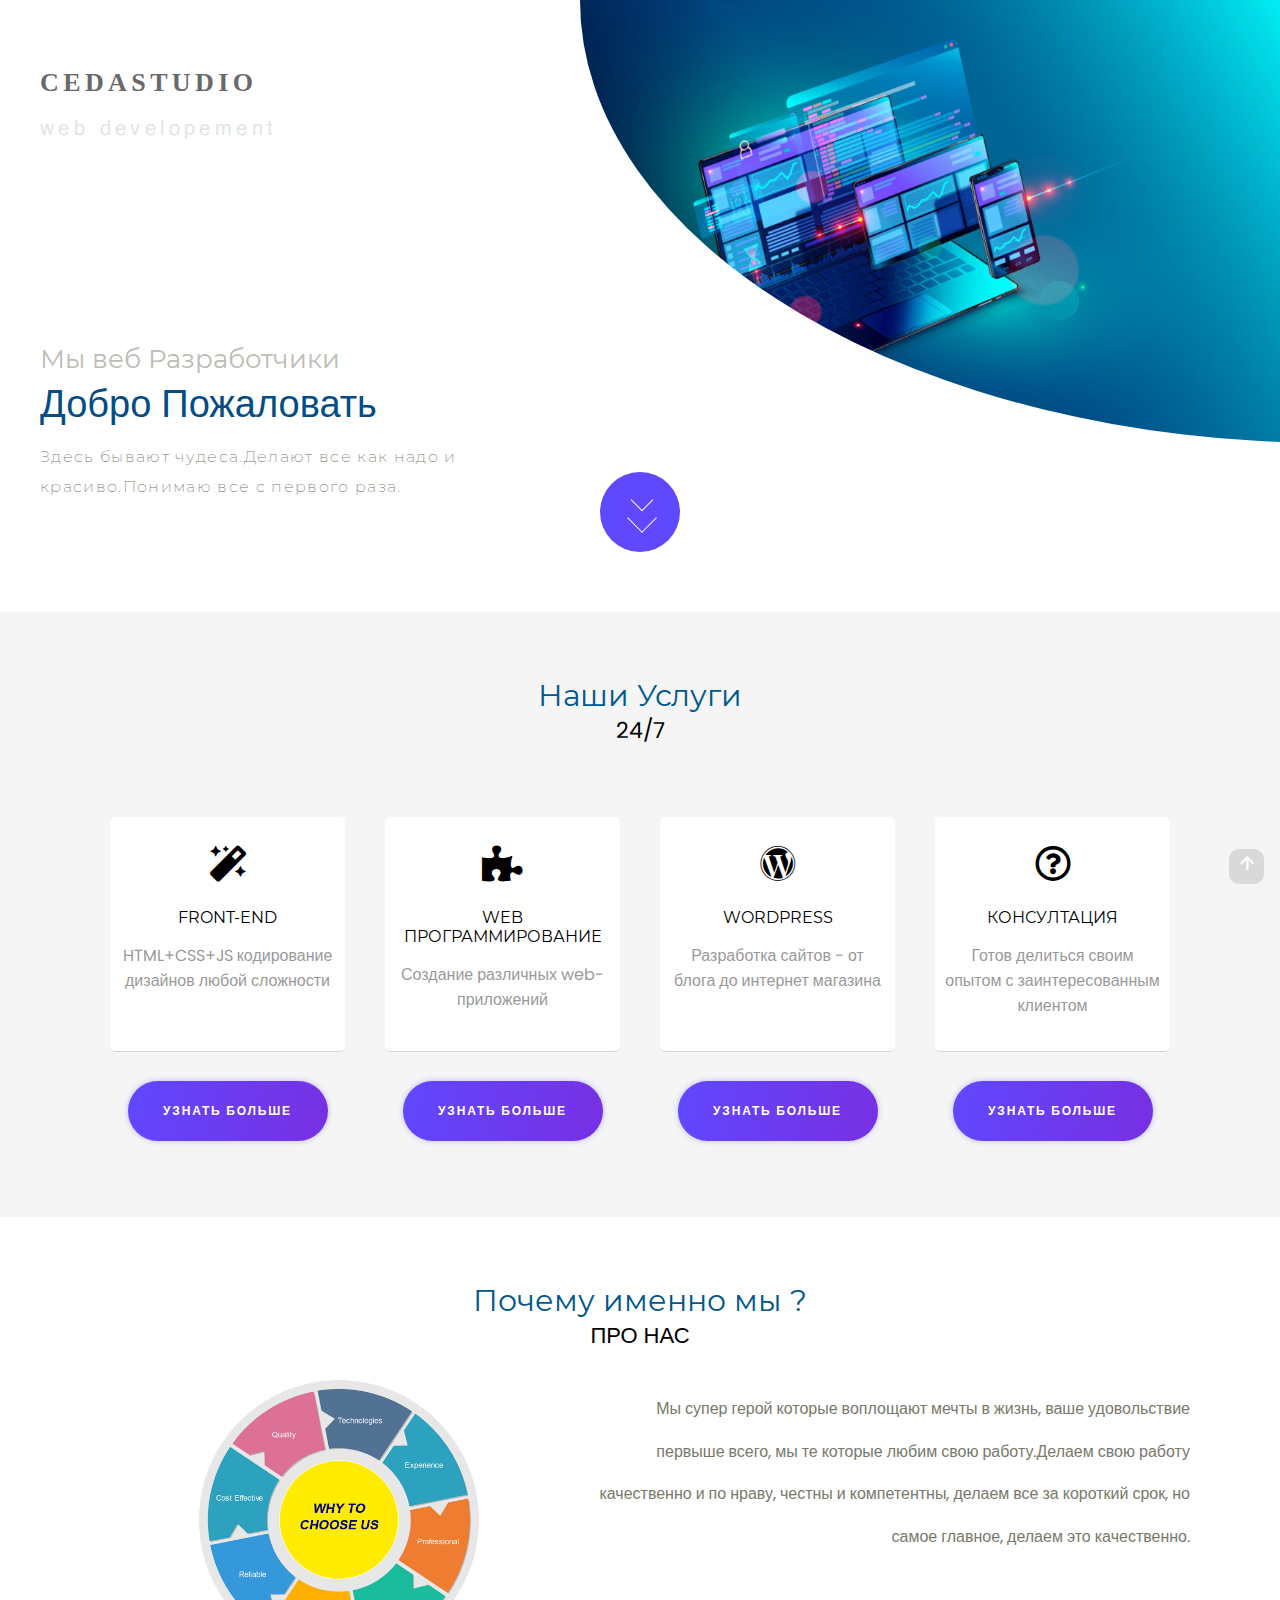
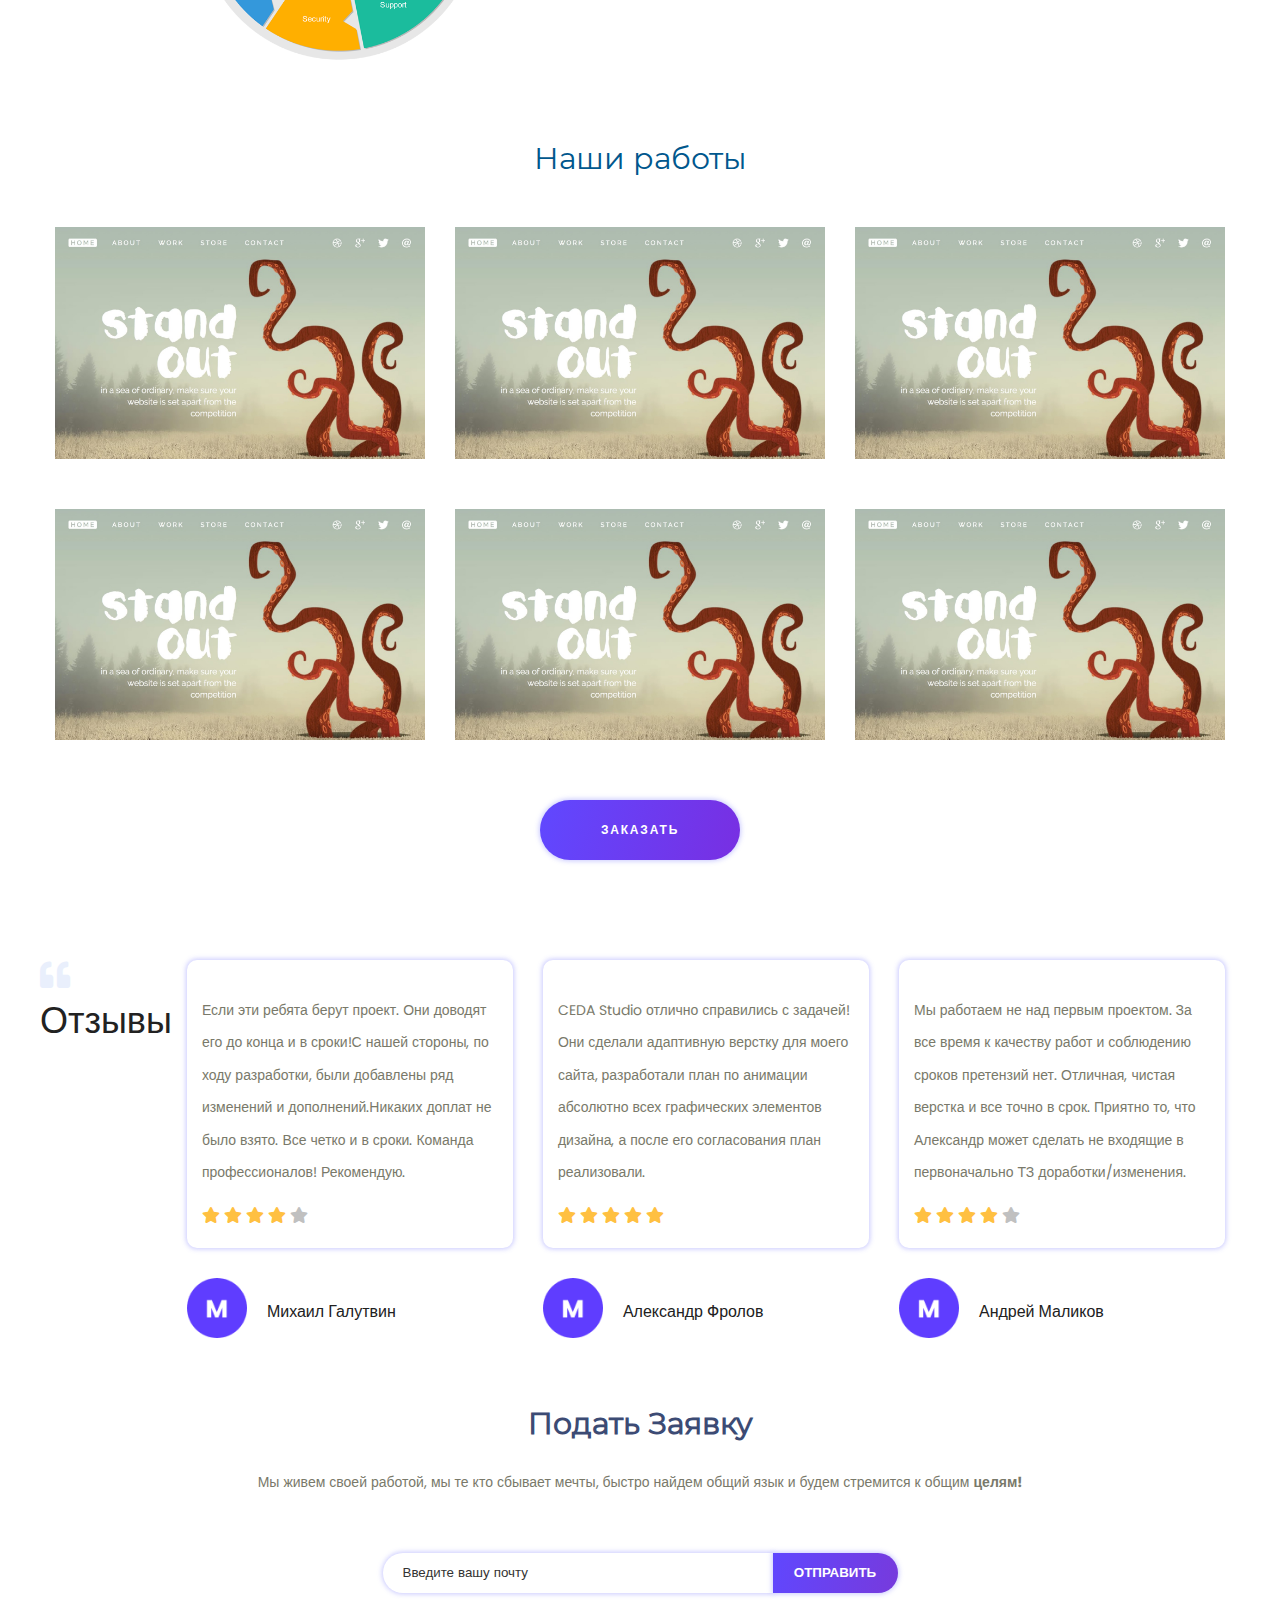
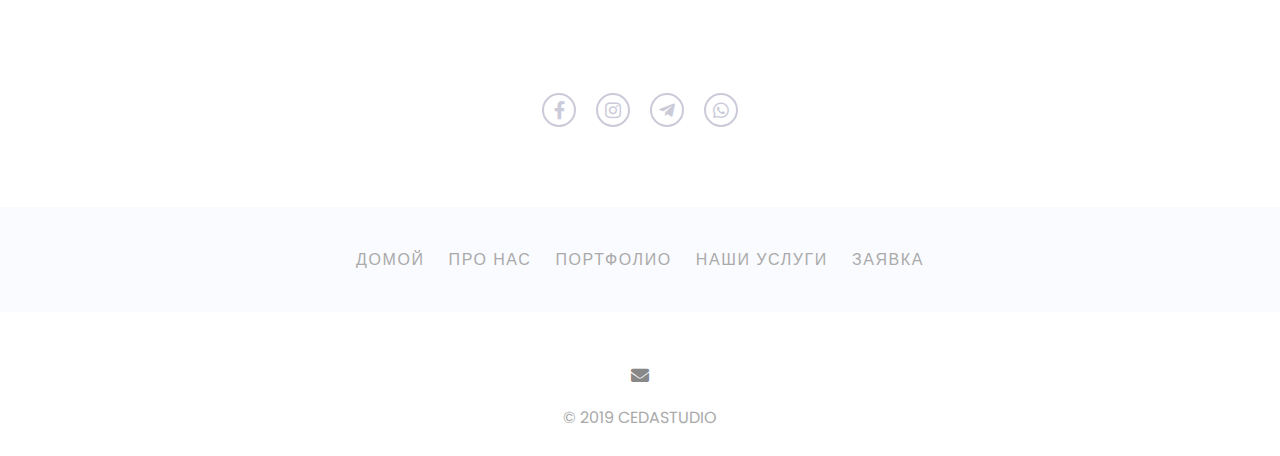
==== index.html @ e6d49671 "finally" ====
<!DOCTYPE html>
<html lang="ru" id="all">
<head>
	<!-- Global site tag (gtag.js) - Google Analytics -->
<script async src="https://www.googletagmanager.com/gtag/js?id=UA-152596592-1"></script>
<script>
  window.dataLayer = window.dataLayer || [];
  function gtag(){dataLayer.push(arguments);}
  gtag('js', new Date());

  gtag('config', 'UA-152596592-1');
</script>

	<meta charset="UTF-8">
	<meta name="viewport" content="width=device-width, initial-scale=1.0, maximum-scale=1.0, user-scalable=0">
	<title>Document</title>
	<link rel="stylesheet" href="assets/css/style.css">
	<link rel="stylesheet" href="assets/css/fonts.css">
	<link rel="stylesheet" href="assets/css/fontawesome.css">
	<link rel="stylesheet" href="assets/css/all.css">
	<link rel="stylesheet" href="assets/css/media-queries.css">
</head>
<body > <!-- Body -->
	<div class="page">
		<header class="header" id="home"> <!-- Header -->
			<div class="container">
				<div class="header__inner"> <!-- Header inner -->
					<div class="header__column">
						<div class="logo">
							<h1 class="logo_title"><a href="cedastudio.com" class="logo_title">cedastudio</a></h1>
							<span class="logo_subtitle"><a href="cedastudio.com" class="logo_subtitle">web developement</a></span>
						</div>
						<div class="header__news">
							<div class="news__content">
								<p class="news_suptitle">Мы веб Разработчики</p>
								<p class="news_title">Добро Пожаловать</p>
								<p class="news_text">
								  Здесь бывают чудеса.Делают все как надо и красиво.Понимаю все с первого раза.
								</p>
							</div>
								<!-- <div class="news__control">
									<a href="#" class="control_direction">
										<span class="arrow arrow--left"><i class="fas fa-long-arrow-alt-left"></i></span>
										<span class="left direction_active">Пред.</span>
									</a>
									<ul class="control__dots">
										<li class="li_dot">
											<a href="#" class="li_dot"><span class="control_dot active"></span></a>
										</li>
										<li class="li_dot">
											<a href="#" class="li_dot"><span class="control_dot"></span></a>
										</li>	
										<li class="li_dot">
											<a href="#" class="li_dot"><span class="control_dot"></span></a>
										</li>			
									</ul>
									<a href="#" class="control_direction">
										<span class="right">След.</span>
										<span class="arrow arrow--right arrow--active"><i class="fas fa-long-arrow-alt-right"></i></span>
									</a>
								</div> -->
							
						</div>
						</div>
						<div class="header__column">
							<div class="header_image"><img src="assets/images/header.jpg" alt="#" class="header_img">
						  </div>
				  	</div>
					<div class="down_to">
						<a href="#services" class="down_to-link" id="down_circle"><span class="circle">
							<span class="circle-arrow litle-arrow"></span>
							<span class="circle-arrow big-arrow"></span></span>
						</a>
					</div>	
			  </div> <!-- /Header inner -->
			</div>
		</header> <!-- /Header -->
		<section class="request" id="services"> <!-- Request -->
			<div class="container--small">
					<h2 class="about-us__title">Наши Услуги</h2>
					<p class="about-us__subtitle">24/7</p>
						<div class="skills">
							<div class="skills__row">
								<div class="skills__item">
									<div class="skills__content">
									<span class="skills__ico"><i class="fas fa-magic"></i></span>
									<p class="skills__title">front-end</p>
									<p class="skills__info">HTML+CSS+JS кодирование дизайнов любой сложности</p>
									</div>
									<button class="about__us__button btn" onclick="popup()">Узнать больше</button>
								</div>
								<div class="skills__item">
									<div class="skills__content">
									<span class="skills__ico"><i class="fas fa-puzzle-piece"></i></span>
									<p class="skills__title">web программирование</p>
									<p class="skills__info">Создание различных web-приложений</p>
									</div>
									<button class="about__us__button btn" onclick="popup()">Узнать больше</button>
								</div>
								<div class="skills__item">
									<div class="skills__content">
									<span class="skills__ico"><i class="fab fa-wordpress"></i></span>
									<p class="skills__title">wordpress</p>
									<p class="skills__info">Разработка сайтов - от блога до интернет магазина</p>
									</div>
									<button class="about__us__button btn" onclick="popup()">Узнать больше</button>
								</div>
								<div class="skills__item">
									<div class="skills__content">
									<span class="skills__ico"><i class="far fa-question-circle"></i></span>
									<p class="skills__title">консултация</p>
									<p class="skills__info">Готов делиться своим опытом с заинтересованным клиентом</p>
									</div>
									<button class="about__us__button btn" onclick="popup()">Узнать больше</button>
								</div>
							</div>
			</div>
		</div>
		</section> <!-- /Request -->
		<section class="about_us" id="us_info"> <!-- About us -->
			<div class="container--small">
				<div class="about-us__body">
					<div class="about-us__content">
						<h2 class="about-us__title">Почему именно мы ?</h2>
						<p class="about-us__subtitle">Про нас</p>
						<div class="about-us__info">
							<div class="about-us__info__image"><img src="assets/images/about-us-choise.png" alt="#" class="about-us__info__img"></div><div class="clearfix"></div>
							<div class="about-us__info__text"><p class="about-us__info__text"> Мы супер герой которые воплощают мечты в жизнь, ваше удовольствие первыше всего, мы те которые любим свою работу.<a id="dotsMore" class="three-dots hidden comment__text" href="javascript://0" onclick="textMore()">...</a>Делаем свою работу качественно и по нраву, честны и компетентны, делаем все за короткий срок, но самое главное, делаем это качественно.<span class="hidden-text" id="txtMore"> </span><a href="javascript://0" onclick="hiden()" id="hidden_moreText" class="comment__text hidden">Скрыть</a></p></div>

						</div>
						
					</div>
				</div>
			</div>
		</section> <!-- /About us -->
		<section class="portfolio" id="works"> <!-- Portfolio -->
			<div class="container">
				<h2 class="about-us__title">Наши работы</h2>
				<div class="portfolio__row">
					<div class="portfolio__items">
						<div class="portfolio__item">
							<div class="portfolio__content">
								<p class="portfolio__title">promo site</p>
								
							</div>
							<div class="portfolio__image"><img src="assets/images/50PortfolioSites4.jpg" alt="" class="portfolio__img"></div>
						</div>
						<div class="portfolio__item portfolio__item-hidden">
							<div class="portfolio__content">
									<p class="portfolio__title">promo site</p>
									
							</div>
							<div class="portfolio__image"><img src="assets/images/50PortfolioSites4.jpg" alt="" class="portfolio__img"></div>
						</div>
						<div class="portfolio__item portfolio__item-hidden">
							<div class="portfolio__content">
								<p class="portfolio__title">promo site</p>
								
							</div>
							<div class="portfolio__image"><img src="assets/images/50PortfolioSites4.jpg" alt="" class="portfolio__img"></div>
						</div>
						
					</div>
				</div>
				<div class="portfolio__row portfolio__row--hidden">
					<div class="portfolio__items">
						<div class="portfolio__item portfolio__item-hidden">
							<div class="portfolio__content">
								<p class="portfolio__title">promo site</p>
								
							</div>
							<div class="portfolio__image"><img src="assets/images/50PortfolioSites4.jpg" alt="" class="portfolio__img"></div>
						</div>
						<div class="portfolio__item portfolio__item-hidden">
							<div class="portfolio__content">
								<p class="portfolio__title">promo site</p>
								
							</div>
							<div class="portfolio__image"><img src="assets/images/50PortfolioSites4.jpg" alt="" class="portfolio__img"></div>
						</div>
						<div class="portfolio__item portfolio__item-hidden">
							<div class="portfolio__content">
								<p class="portfolio__title">promo site</p>
								
							</div>
							<div class="portfolio__image"><img src="assets/images/50PortfolioSites4.jpg" alt="" class="portfolio__img"></div>
						</div>
						
					</div>
				</div>
				<div class="about__us__button">
							<button class="about__us__button btn" onclick="popup()">заказать</button>
				</div>
			</div>
		</section> <!-- Portfolio -->
		<section class="reviews" id="comment"> <!-- Reviews -->
			<div class="container container--reviews">
				<div class="reviews__content">
					<div class="reviews__content__title">
						<span class="quotes"><i class="fas fa-quote-left"></i></span>
						<h2 class="reviews__title">Отзывы</h2>
					</div>
					<div class="reviews__content__comments">
						<div class="reviews__content__comments__items">
							<div class="reviews__content__comments__item">
								<div class="comment__reviews">
									<div class="comment__block d33">
										<div class="comment__block__inner">
											<p class="comment__text">Если эти ребята берут проект. Они доводят его до конца и в сроки!С нашей стороны, по ходу разработки, были добавлены ряд изменений и дополнений.Никаких доплат не было взято. Все четко и в сроки. Команда профессионалов!
												Рекомендую.
											</p>
											<span class="comment__star comment__star--active"><i class="fas fa-star"></i></span>
											<span class="comment__star comment__star--active"><i class="fas fa-star"></i></span>
											<span class="comment__star comment__star--active"><i class="fas fa-star"></i></span>
											<span class="comment__star comment__star--active"><i class="fas fa-star"></i></span>
											<span class="comment__star"><i class="fas fa-star"></i></span>
										</div>
									</div>
								</div>
								<div class="comment__user">
									<div class="user__foto"><a class="user__link" href="#"><img src="assets/images/user_foto.png" alt="user_1" class="user__img"><p class="user__name">Михаил Галутвин</p></a></div>							
								</div>
							</div>
							<div class="reviews__content__comments__item">
								<div class="comment__reviews">
									<div class="comment__block d33">
										<div class="comment__block__inner">
											<p class="comment__text">
												CEDA Studio отлично справились с задачей! Они сделали адаптивную верстку для моего сайта, разработали план по анимации абсолютно всех графических элементов дизайна, а после его согласования план реализовали.
											</p>
											<span class="comment__star comment__star--active"><i class="fas fa-star"></i></span>
											<span class="comment__star comment__star--active"><i class="fas fa-star"></i></span>
											<span class="comment__star comment__star--active"><i class="fas fa-star"></i></span>
											<span class="comment__star comment__star--active"><i class="fas fa-star"></i></span>
											<span class="comment__star comment__star--active"><i class="fas fa-star"></i></span>
										</div>
									</div>
								</div>
								<div class="comment__user">
									<div class="user__foto"><a class="user__link" href="#"><img src="assets/images/user_foto.png" alt="user_1" class="user__img"><p class="user__name">Александр Фролов</p></a></div>							
								</div>
							</div>
							<div class="reviews__content__comments__item">
								<div class="comment__reviews">
									<div class="comment__block d33">
										<div class="comment__block__inner">
											<p class="comment__text">Мы работаем не над первым проектом. За все время к качеству работ и соблюдению сроков претензий нет. Отличная, чистая верстка и все точно в срок. Приятно то, что Александр может сделать не входящие в первоначально ТЗ доработки/изменения.</p>
											<span class="comment__star comment__star--active"><i class="fas fa-star"></i></span>
											<span class="comment__star comment__star--active"><i class="fas fa-star"></i></span>
											<span class="comment__star comment__star--active"><i class="fas fa-star"></i></span>
											<span class="comment__star comment__star--active"><i class="fas fa-star"></i></span>
											<span class="comment__star"><i class="fas fa-star"></i></span>
										</div>
									</div>
								</div>
								<div class="comment__user">
									<div class="user__foto"><a class="user__link" href="#"><img src="assets/images/user_foto.png" alt="user_1" class="user__img"><p class="user__name">Андрей Маликов</p></a></div>							
								</div>
							</div>
						</div>
					</div>	
				</div>
			</div>
		</section> <!-- /Reviews -->
		<div class="prefooter" id="mail_form"> <!-- Prefooter -->
			<div class="container--small">
				<div class="request__form">
						<p class="form__title">Подать Заявку</p>
						<p class="form__text">Мы живем своей работой, мы те кто сбывает мечты, быстро найдем общий язык и будем стремится к общим <span class="form__atention"> целям!</span> </p>
						<form action="mailto:" class="form">
							<input type="text" class="form__mail" placeholder="Введите вашу почту" name="mail"><input type="submit" class="form__submit" value="Отправить" name="done">
						</form>
						<!-- Popup -->
						<div class="popup" id="pop_up">
							<div class="popup_content">
								<p class="popup__title">подать заявку</p>
								<form class="form form__popup">
									<input type="text" name="name" placeholder="Введите ваше имя" class="form__mail mail__popup">
									<input type="email" name="mail" placeholder="Введите вашу почту" class="form__mail mail__popup">
									<input type="number" name="phone" placeholder="Введите ваш номер" class="form__mail mail__popup">
									<input type="submit" name="done" value="Отправить" class="form__submit submit__popup">
								</form>
								<button class="popup_close" id="popup_btn_close" onclick="popup_close()">X</button>
							</div>
						</div>
						<!-- /Popup -->
					</div>
					<div class="feedback">
						<div class="feedback__items">
							<div class="feedback__item">
								<a href="www.facebook.com/cedastudio" class="feedback__link"><span class="feedback__icon"><i class="fab fa-facebook-f"></i></span></a>
							</div>
							<div class="feedback__item">
								<a href="www.instagram.com/cedastudio" class="feedback__link"><span class="feedback__icon"><i class="fab fa-instagram"></i></span></a>
							</div>
							<div class="feedback__item">
								<a href="#" class="feedback__link"><span class="feedback__icon"><i class="fab fa-telegram-plane"></i></span></a>
							</div>
							<div class="feedback__item">
								<a href="#" class="feedback__link"><span class="feedback__icon"><i class="fab fa-whatsapp"></i></span></a>
							</div>
						</div>
					</div>
			</div>
		</div> <!-- /Prefooter -->
		<footer class="footer"> <!-- Footer -->
			<div class="container--small">
				<div class="footer__body">
					<div class="footer__content">
						<div class="footer__anchor">
							<span class="anchor__item"><a href="#home" class="anchor__links">домой</a></span>
							<span class="anchor__item"><a href="#us_info" class="anchor__links">про нас</a></span>
							<span class="anchor__item"><a href="#works" class="anchor__links">портфолио</a></span>
							<span class="anchor__item"><a href="#services" class="anchor__links">наши услуги</a></span>
							<span class="anchor__item"><a href="#mail_form" class="anchor__links">заявка</a></span>
						</div>
					</div>
				</div>
			</div>
		</footer> <!-- /Footer -->
		<div class="footer__author"> <!-- Authors -->
				<a href="mailto:" class="author__mail"><i class="fas fa-envelope"></i></a>
				<p class="author">&copy; 2019 cedastudio</p>
		</div> <!-- Authors -->
		<div class="scroll">
				<a class="scroll_ico" href="#home"><i class="fas fa-arrow-up"></i></a>
		</div>
	</div>	<!-- /Page -->
	<script src="assets/js/jquery-3.4.1.min.js"></script>
	<script src="assets/js/script.js"></script>
</body> <!-- /Body -->
</html>
---- assets/css/style.css ----
/* Scroll */
.hidden
{
    display: none;
}
.page
{
    -webkit-animation: fadeIn 1s;
            animation: fadeIn 1s;
}
.scroll
{
    position: fixed;
    z-index: 10;
    right: 1em;
    bottom: 1em;
}
.scroll:hover .scroll_ico
{
    color: #333;
    background: rgba(235, 235, 235, .8);
}
.scroll_ico
{
    line-height: 30px;

    display: block;

    width: 35px;
    height: 35px;

    -webkit-transition: background .2s linear,color .2s linear;

    transition: background .2s linear,color .2s linear;
    text-align: center;

    opacity: .5;
    color: #fff;
    border-radius: 10px;
    background: rgba(135, 135, 135, .5);
}

/* Float */
.clearfix:after
{
    display: block;
    visibility: hidden;
    clear: both;

    height: 0;

    content: '.';
}
/* COMMENT CLOUD */
.d33
{
    position: relative;

    border-radius: 10px;
    background: #fff;
    box-shadow: 0 0 5px 1px rgba(191, 191, 255, .85);
}
body,
html
{
    font-family: 'Poppins',sans-serif;
    font-size: 16px;

    overflow-x: hidden;

    margin: 0;
    padding: 0;
}
div
{
    box-sizing: border-box;
}
button,
input
{
    border: none;
    outline: none;
}
input::-webkit-input-placeholder
{
    font-family: Poppins,sans-serif;

    color: #333;
}
input::-moz-placeholder
{
    font-family: Poppins,sans-serif;

    color: #333;
}
input:-ms-input-placeholder
{
    font-family: Poppins,sans-serif;

    color: #333;
}
input::-ms-input-placeholder
{
    font-family: Poppins,sans-serif;

    color: #333;
}
input::placeholder
{
    font-family: Poppins,sans-serif;

    color: #333;
}

ul,
li
{
    display: inline-block;

    margin: 0;
    padding: 0;
}
li
{
    list-style-type: none;
}
a
{
    text-decoration: none;
}
.container
{
    width: 100%;
    max-width: 1200px;
    margin: 0 auto;
}
.container--small
{
    width: 100%;
    max-width: 1100px;
    margin: 0 auto;
}


/* HEADER */
.header__inner
{
    position: relative;

    display: -webkit-box;
    display: flex;

    margin-bottom: 100px;
}
/* Circle */
.circle,
.down_to
{
    position: absolute;
    z-index: 2;
    bottom: -20px;
    left: 50%;

    display: block;

    width: 80px;
    height: 80px;

    -webkit-transform: translateX(-50%);
            transform: translateX(-50%);
}
.circle
{
    border-radius: 100%;
    background-color: #6048ff;
}
.circle-arrow
{
    font-size: 20px;

    position: relative;
    z-index: 4;
    top: calc(50% - 20px);
    left: calc(50% + 2px);

    display: block;

    width: 20px;
    height: 20px;

    -webkit-transform: translate(-50%,-50%) rotate(-45deg);
            transform: translate(-50%,-50%) rotate(-45deg);

    color: #fff;
    border-bottom: 1px solid #fff;
    border-left: 1px solid #fff;
}
.litle-arrow
{
    width: 15px;
    height: 15px;
    margin-bottom: 10px;

    -webkit-transform: translate(-50%,0) rotate(-45deg);
            transform: translate(-50%,0) rotate(-45deg);
}

/* First column */
.header__column:first-child
{
    width: 45%;
}
.logo
{
    font-weight: 400;
    line-height: 26.4px;

    margin-top: 70px;

    letter-spacing: 4.4px;
}
.logo_title
{
    font-family: 'Times New Roman',sans-serif;
    font-size: 26px;

    text-transform: uppercase;

    color: #69696a;
}
.logo_subtitle
{
    font-family: Helvetica,sans-serif;
    font-size: 20px;

    color: #dfe5e9;
}
.header__news
{
    margin-top: 200px;
}
.news_suptitle,
.news_title,
.news_text
{
    margin: 0;
}
.news_suptitle
{
    font-family: Montserrat,sans-serif;
    font-size: 26px;

    color: #bdbdb5;
}
.news_title
{
    font-family: Poppins,sans-serif;
    font-size: 38px;

    color: #044c85;
}
.news_text
{
    font-family: 'Montserrat ExtraLight',sans-serif;
    line-height: 30px;

    margin: 10px 0;

    letter-spacing: 1.33px;

    color: #79796a;
}
.news__control
{
    margin-top: 50px;
}

/* DOTS */
.control__dots
{
    margin: 0 10px;
}
.control_dot:hover
{
    border-color: #5f3dff;
}
.control_dot
{
    position: relative;

    display: block;

    width: 14px;
    height: 14px;

    -webkit-transition: border .2s linear;
            transition: border .2s linear;

    border: 2px solid #999;
    border-radius: 100%;
}
.li_dot
{
    margin: -2.5px 0;
}
.active
{
    border-color: #5f3dff;
}
.active::after
{
    position: absolute;
    z-index: 1;
    top: 50%;
    left: 50%;

    display: block;

    width: 5px;
    height: 5px;

    content: '';
    -webkit-transform: translate(-50%,-50%);
            transform: translate(-50%,-50%);

    border-radius: 100%;
    background-color: #5f3dff;
}
/* ARROW + TEXT */
.control_direction
{
    font-family: Poppins,sans-serif;
    font-size: 14px;
    font-weight: lighter;

    margin: 0 20px;

    letter-spacing: 2.4px;

    color: #6d6d75;
}
.arrow
{
    color: #999;
}
.arrow i
{
    font-size: 16px;
}
.arrow--active
{
    color: #000;
}
.direction_active
{
    color: #3f3f4a;
}
.left,
.right
{
    position: relative;
}
.left::before
{
    position: absolute;
    z-index: 2;
    top: 0;
    left: 0;

    height: 3px;

    content: '';
}
/* Second column */
.header__column:last-child
{
    position: relative;

    width: 55%;
}
.header_img
{
    position: absolute;
    z-index: 0;
    top: 0;

    width: 750px;
    height: auto;

    border-radius: 0 0 0 100%;
}
/* ABOUT US */
.about_us
{
    position: relative;
}
.about-us__image
{
    position: absolute;
    z-index: 1;
    top: -10px;
    left: 0;
}
.about-us__title,
.about-us__subtitle
{
    margin: 0;

    text-align: center;
}
.about-us__subtitle,
.about-us__info__text,
.btn
{
    font-family: Poppins,sans-serif;
}
.about-us__title
{
    font-family: Montserrat,sans-serif;
    font-size: 30px;
    font-weight: 300;

    padding-top: 65px;

    color: #00578d;
}
.about-us__subtitle
{
    font-family: Poppins,sans-serif;
    font-size: 22px;

    margin-bottom: 20px;

    text-transform: uppercase;

    color: #000;
}
.about-us__info
{
    display: -webkit-box;
    display: flex;

    -webkit-box-flex: 1;

            flex: 1 1 0;
}
.about-us__info__image
{
    z-index: 3;

    text-align: center;
}
.about-us__info__img
{
    max-width: 100%;
}
.about-us__info__text
{
    font-weight: 300;
    line-height: 42.5px;

    width: 100%;

    text-align: right;

    color: #79796a;
}
.about__us__button
{
    font-size: 12px;
    font-weight: 700;
    line-height: 14.4px;

    margin-top: 30px;

    text-align: center;
    letter-spacing: 1.8px;
    text-transform: uppercase;

    color: #fff;
}
.btn
{
    width: 200px;
    height: 60px;

    cursor: pointer;
    -webkit-transition: background-image .2s linear .2s;
            transition: background-image .2s linear .2s;

    border-radius: 40px;
    background-image: linear-gradient(-255.29deg, #6048ff 0%, #782fe2 100%);
    box-shadow: 0 0 5px 1px rgba(191, 191, 255, .85);
}
.btn:hover
{
    background-image: linear-gradient(-255.29deg, #782fe2 0%, #6048ff 100%);
}
/* PORTFOLIO  */
.portfolio__row
{
    margin-top: 50px;
}
.portfolio__items
{
    display: -webkit-box;
    display: flex;

    -webkit-box-flex: 1;

            flex: 1 1 0;
}
.portfolio__item
{
    position: relative;

    margin: 0 15px;

    cursor: pointer;
}
.portfolio__image
{
    background-color: #9e5406;
}
.portfolio__img
{
    position: relative;
    z-index: 1;

    display: block;

    width: 100%;
}
.portfolio__content
{
    position: absolute;
    z-index: 3;
    top: 50%;
    left: 50%;

    width: 100%;

    -webkit-transition: opacity .2s linear ,border .2s linear;

    transition: opacity .2s linear ,border .2s linear;
    -webkit-transform: translate(-50%,-50%);
            transform: translate(-50%,-50%);
    text-align: center;
    text-transform: uppercase;

    opacity: 0;
    color: #fff;
    border-top: 1px solid #fff;
    border-bottom: 1px solid #fff;
}
.portfolio__item:hover .portfolio__img
{
    opacity: .6;
}
.portfolio__item:hover .portfolio__content
{
    opacity: 1;
}
/* Reviews */
.reviews__content
{
    display: -webkit-box;
    display: flex;
    margin-top: 100px;
}
.quotes i
{
    font-size: 30px;

    color: #e9effc;
}
.reviews__content__title
{
    width: 30%;
}
.reviews__title
{
    font-size: 36px;
    font-weight: 500;

    margin: 0;

    color: #222;
}
.comment__reviews{
        width: auto;
}
.reviews__content__comments__items
{
    display: -webkit-box;
    display: flex;

    margin-bottom: 30px;
}
.reviews__content__comments__item
{
    flex: 1 1 0;
    margin: 0 15px;
}
.comment__block__inner
{
    padding: 20px 15px;
}
.comment__text
{
    font-size: 14px;
    font-weight: 300;
    line-height: 32.5px;

    color: #79796a;
}
.comment__star
{
    color: #c0c0c0;
}
.comment__star--active
{
    color: #ffc041;
}
.comment__user
{
    margin-top: 30px;
}
.user__img
{
    width: 60px;
    height: 60px;
}
.user__foto
{
    position: relative;
}
.user__name
{
    position: absolute;
    z-index: 2;
    top: 50%;
    left: 80px;

    margin: 0;

    -webkit-transform: translateY(-50%);
            transform: translateY(-50%);

    color: #212121;
}
/* Skills */
.skills
{
    padding: 50px 0 100px 0;
}
.skills__row
{
    display: -webkit-box;
    display: flex;

    -webkit-box-pack: justify;

            justify-content: space-between;
}
.skills__item
{
    width: 235px;
    height: 235px;
    margin: 0 20px;

    text-align: center;

    border-bottom: 1px solid #d4d4d4;
    border-radius: 5px;
    background-color: #fff;

    -webkit-box-flex: 1;

            flex: 1 1 0;
}
.skills__content
{
    height: 100%;
    padding: 20px 10px;
}
.skills__title
{
    font-family: montserrat;

    text-transform: uppercase;

    color: #000;
}
.skills__info
{
    height: 50px;

    opacity: .5;
    color: #333;
}
.skills__ico
{
    font-size: 36px;
}

/* Request */
.request
{
    padding-bottom: 65px;

    background: #f5f5f5;
}
.request__form
{
    text-align: center;
}
.form__title
{
    font-family: Montserrat,sans-serif;
    font-size: 30px;
    font-weight: bold;

    color: #3c4b74;
}
.form__text
{
    font-family: Poppins,sans-serif;
    font-size: 14px;

    width: 70%;
    margin: 0 auto;

    color: #79796a;
}
.form__atention
{
    font-weight: bold;
}
/* Form content */
.form
{
    display: -webkit-box;
    display: flex;

    margin-top: 60px;

    -webkit-box-pack: center;

            justify-content: center;
}
.form__mail
{
    width: 350px;
    height: 40px;
    padding: 0 20px;

    border-radius: 20px 0 0 20px;
    box-shadow: 0 0 5px 1px rgba(191, 191, 255, .85);
}
.form__submit
{
    font-family: Poppins,sans-serif;
    font-weight: 700;

    width: 125px;
    height: 40px;
    padding: 0;

    cursor: pointer;
    text-transform: uppercase;

    color: #fff;
    border-radius: 0 20px 20px 0;
    background-image: linear-gradient(-255.29deg, #6047fe 0%, #773adc 100%);
    box-shadow: 0 0 5px 1px rgba(191, 191, 255, .85);;
}


/* Feedback */
.feedback
{
    margin-top: 100px;
}
.feedback__items
{
    display: -webkit-box;
    display: flex;

    -webkit-box-pack: center;
    justify-content: center;
}
.feedback__link i
{
    -webkit-transition: color .2s linear;
            transition: color .2s linear;

    color: #cacad9;
}
.feedback__icon i
{
    position: absolute;
    z-index: 2;
    top: 50%;
    left: 50%;

    -webkit-transform: translate(-50%,-50%);
            transform: translate(-50%,-50%);
}
.feedback__icon
{
    font-size: 18px;

    position: relative;

    display: block;

    width: 30px;
    height: 30px;
    margin: 0 10px;

    cursor: pointer;
    -webkit-transition: border-color .2s linear;
            transition: border-color .2s linear;

    border: 2px solid #cacad9;
    border-radius: 100%;
}
.feedback__item:hover .feedback__icon
{
    color: #8244e7;
    border-color: #8244e7;
}
.feedback__item:hover .feedback__link i
{
    color: #8244e7;
}

/* FOOTER */
.footer
{
    margin: 80px 0 40px 0;

    background: #fafbff;
}
.footer__content
{
    display: -webkit-box;
    display: flex;

    -webkit-box-pack: justify;
    justify-content: center;
}
.anchor__links
{
    line-height: 19.2px;

    margin: 0 10px;

    -webkit-transition: color .2s linear;
            transition: color .2s linear;
    letter-spacing: 1.6px;
    text-transform: uppercase;

    color: #aaa;
}
.anchor__links:hover
{
    color: #000;
}

.footer__anchor
{
    padding: 40px;
}

/* Author */
.author__mail
{
    font-size: 18px;

    padding: 10px 14px;

    -webkit-transition: color .2s linear,background .2s linear;

    transition: color .2s linear,background .2s linear;

    color: #888;
    border-radius: 5px;
}
.author__mail:hover
{
    color: #333;
    background: #fafbff;
}
.footer__author
{
    padding: 10px 0;

    text-align: center;
    text-transform: uppercase;

    color: #aaa;
}

/* Popup */
.no-scroll
{
    overflow: hidden;
}
.popup
{
    position: fixed;
    z-index: 100;
    top: 0;
    left: 0;

    visibility: hidden;

    width: 100%;
    height: 100%;

    -webkit-animation: fadeIn 1s;
            animation: fadeIn 1s;

    background: rgb(34, 34, 34,.9);
}
@-webkit-keyframes fadeIn
{
    from
    {
        opacity: 0;
    }
    to
    {
        opacity: 1;
    }
}
@keyframes fadeIn
{
    from
    {
        opacity: 0;
    }
    to
    {
        opacity: 1;
    }
}
.popup_content
{
    position: absolute;
    z-index: 103;
    top: 50%;
    left: 50%;

    display: block;

    -webkit-transform: translate(-50%,-50%);

            transform: translate(-50%,-50%);
}
.form__popup
{
    display: -webkit-box;
    display: flex;
    -webkit-box-orient: vertical;
    -webkit-box-direction: normal;
            flex-direction: column;

    margin-top: 0;
}
.mail__popup
{
    margin: 10px 0;

    border-radius: 20px;
}
.submit__popup
{
    margin: 0 auto;

    border-radius: 20px;
}
.popup__title
{
    font-family: Montserrat,sans-serif;
    font-size: 26px;
    font-weight: bold;

    text-transform: uppercase;

    color: #fff;
}
.popup_close{
    width: 30px;
    height: 30px;
    border-radius: 100%;
    background: #DE1F1C;
    margin-top: 10px;
    color: #fff;
    font-weight: bold;
    cursor: pointer;
}
---- assets/css/fonts.css ----
@font-face {
	font-family:'Helvetica';
	src:url(../fonts/Helvetica-regular.otf);
}
@font-face{
	font-family: 'Montserrat ExtraLight';
	src:url(../fonts/Montserrat-ExtraLight.ttf);
}
@font-face{
	font-family: 'Montserrat';
	src:url(../fonts/Montserrat-Regular.ttf);
	font-weight: lighter;
}
	@font-face{
		font-family: 'Poppins';
		src:url(../fonts/Poppins-Bold.otf);
		font-weight: bold;
	}
	@font-face{
		font-family: 'Poppins';
		src:url(../fonts/Poppins-Light.otf);
		font-weight: lighter;
	}
	@font-face{
		font-family: 'Poppins';
		src:url(../fonts/Poppins-Medium.otf);
		font-weight: medium;
	}
	@font-face{
		font-family: 'Poppins';
		src:url(../fonts/Poppins-Regular.otf);
		font-weight: normal;
	}
@font-face{
	font-family: 'Tahoma';
	src:url(../fonts/Tahoma-regular.ttf);
}
@font-face{
	font-family: 'Times New Roman';
	src:url(../fonts/Times New Roman.ttf);
}
---- assets/css/media-queries.css ----
/* Header */
@media only screen and (max-width: 1000px){
	.circle,.down_to{
		display: none;
	}
	.header__news{
		margin-top: 100px;
	}
}
@media only screen 
and (max-width : 551px){
	.container{
		max-width: 450px;
	}
	.container--small{
		max-width: 350px;
	}
	.header__column:first-child{
		width: 100%;
		text-align: center;
	}
	.header__column:last-child{
		display: none;
	}
	.header_image{
		display: none;
	}
	.logo,.news_suptitle,.news_title{
		margin-top: 0;
	}
	.control_direction,.header__news{
		margin:0;
	}
	.header__title-image{
		display: block;
		margin:30px 0;

	}
	.header__title-img{
		width: 250px;
		border-radius: 10px;
	}
	
}
@media only screen and (min-width: 551px)
and (max-width : 701px){
	.container{
		max-width: 550px;
	}
	.container--small{
		max-width: 550px;
	}
	.header_img{
		display: none;
	}
	.header__column:first-child{
		width: 100%;
		text-align: center;
	}
	.header__news{
		margin-top: 80px;
	}
	..header__inner{
		margin-bottom: 50px;
	}

}
@media only screen and (min-width:701px)
and (max-width : 851px){
	.container{
		max-width: 650px;
	}
	.container--small{
		max-width: 650px;
	}
	.control_direction{
		margin:0;
	}
}
@media only screen and (min-width: 851px) and (max-width: 920px){
	.container{
		max-width: 750px;
	}
	.container--small{
		max-width: 700px;
	}
}
@media only screen and (min-width: 920px) and (max-width: 1000px){
	.container{
		max-width: 850px;
	}
	.container--small{
		max-width: 800px;
	}
}
@media only screen and (min-width: 1000px) and (max-width: 1130px){
	.container{
		max-width: 950px;
	}
	.container--small{
		max-width: 960px;
	}
}
@media only screen and (min-width: 1130px) and (max-width: 1240px){
	.container{
		max-width: 1050px;
	}
	.container--small{
		max-width: 1000px;
	}
}
		/* About us */
@media only screen and (max-width: 1000px){
	.about-us__info{
		display: block;
	}
	.about-us__info__text{
		text-align: center;
	}
}

@media only screen and (max-width : 551px){
	.about-us__title{
		padding: 20px 0;
	}
	.clearfix{
		display: none;
	}
	.about-us__info{
		display: block;
	}
	.about-us__info__text{
		text-align: center;
	}
	.three-dots{
		display: inline-block;
	}
	.hidden-text{
		display: none;
	}
}

@media only screen and (min-width:701px)
and (max-width : 851px){
	
	.about-us__info__img{
		width: 500px;
	}
}

@media only screen and (min-width: 851px) and (max-width: 920px){

	.about-us__info__img{
		width: 550px;
	}
}

@media only screen and (min-width: 920px) and (max-width: 1000px){
	
	.about-us__info__img{
		width: 600px;
	}
}

@media only screen and (min-width: 1000px) and (max-width: 1130px){
	.about-us__info{
		display: block;
	}
	.about-us__info__text{
		text-align: center;
	}
	.about-us__info__image{
		display: none;
	}
}


		/* Request > skills */

@media only screen and (max-width: 1000px){
	.skills{
		padding: 50px 0 0 0;
	}
		.skills__row{
		display: block;
	}
	.skills__item{
		margin: 0 auto 120px;
	}
}

@media only screen and (min-width: 551px)
and (max-width : 701px){
	.skills__item{
		width: 100%;
	}
	.portfolio__item:nth-last-child(-n+1){
		display: none;
	}

}

@media only screen and (min-width:701px)
and (max-width : 851px){
	.skills__item{
		width: 100%;
	}
	.portfolio__item:nth-last-child(-n+1){
		display: none;
	}
}

@media only screen and (min-width: 851px) and (max-width: 920px){
	.skills__item{
		width: 100%;
	}
}

@media only screen and (min-width: 920px) and (max-width: 1000px){
	.skills__item{
		width: 100%;
	}
}

					/* Portfolio */

@media only screen 
and (max-width : 551px){
	.portfolio__item-hidden{
		display: none;
	}
	.about__us__button{
		margin-top: 20px;
	}
	.portfolio__row--hidden{
		display: none;
	}

}

				/* Reviews */
@media only screen and (max-width: 1000px){
	.reviews{
		margin-bottom: 50px;
	}
	.comment__reviews{
		width: inherit;
		height: inherit;
	}
	.reviews__content__title{
		width: 100%;
		text-align: center;
		margin-bottom: 30px;
	}
	.reviews__content{
		display: block;
	}
	.reviews__content__comments__items{
		display: block;
	}
	.reviews__content__comments__item:first-child,.reviews__content__comments__item{
		margin:0 10px;
	}
	.comment__user{
		margin: 30px 0;
	}
}
@media only screen 
and (max-width : 551px){}

@media only screen and (min-width: 551px)
and (max-width : 701px){
	.container--reviews{
		max-width: 550px;
	}

}
@media only screen and (min-width:701px)and (max-width : 851px){
	.container--reviews{
		max-width: 700px;
	}
}
@media only screen and (min-width: 920px) and (max-width: 1000px){
	.reviews__content__title{
		width: 100%;
		text-align: center;
		margin-bottom: 30px;
	}
	.reviews__content{
		display: block;
	}
}
@media only screen and (min-width: 1000px) and (max-width: 1130px){
	.comment__reviews{
		width: inherit;
		height: inherit;
	}
	.reviews__content__title{
		width: 100%;
		text-align: center;
		margin-bottom: 30px;
	}
	.reviews__content{
		display: block;
	}
}


				/* Prefooter */
@media only screen 
and (max-width : 551px){
	.form{
		display: block;
	}
	.form__mail{
		width: 250px;
		border-radius:20px;
	}
	.form__submit{
		border-radius: 20px;
		margin-top: 20px;;
	}

}

			/* Footer */
@media only screen and (max-width: 1000px){.footer__anchor{
		text-align: center;
	}.anchor__item{font-size: 14px;}}

@media only screen 
and (max-width : 551px){
	.anchor__item{
		display: block;
		text-align: center;
		margin:2px 0;
	}
	.footer__anchor{
		margin-top: 0;
		padding: 5px 0;
	}
	.footer__author{
		display: flex;
		justify-content: center;
		padding: 20px 0;
	}
	.author__mail{
		padding: 14px;
	}
}
@media only screen and (min-width: 551px)
and (max-width : 701px){
	.anchor__item{
		font-size: 14px;
	}
}
@media only screen and (min-width:701px)
and (max-width : 851px){

}

				/* Sroll anchor */
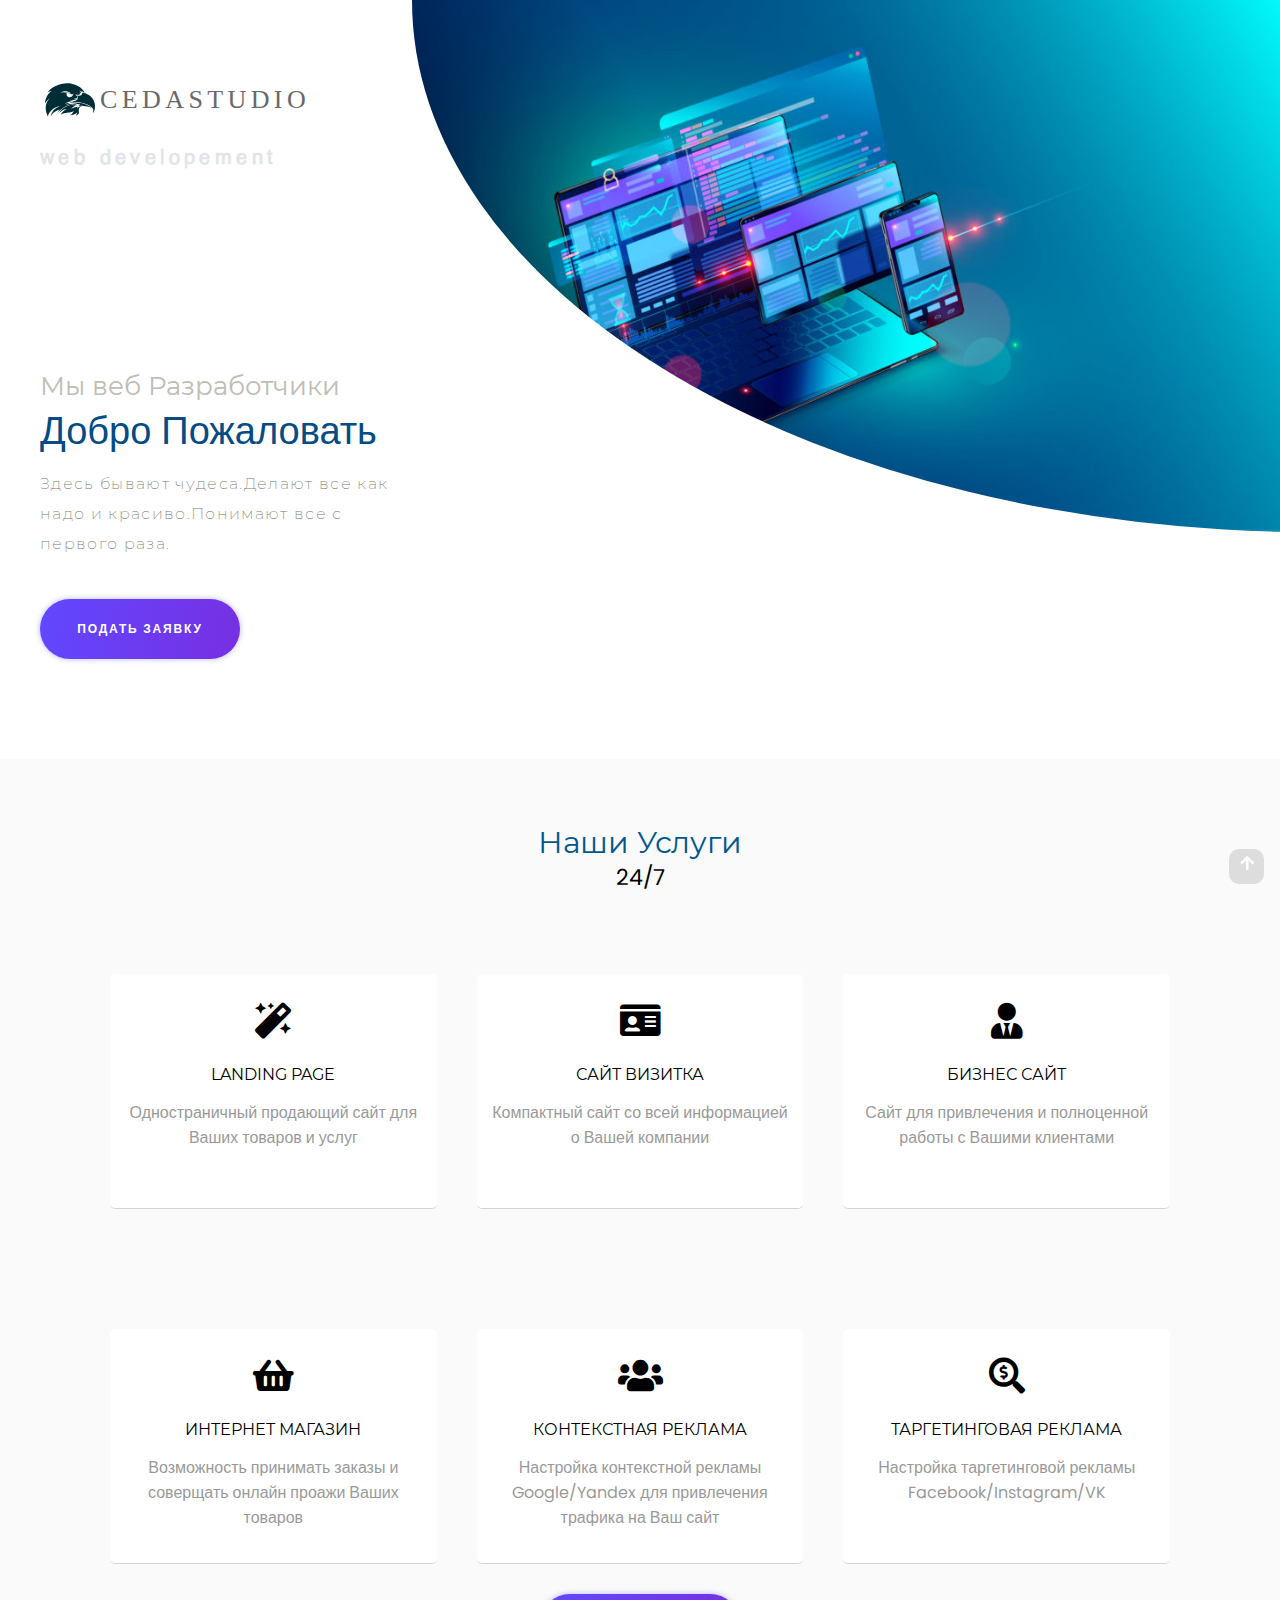
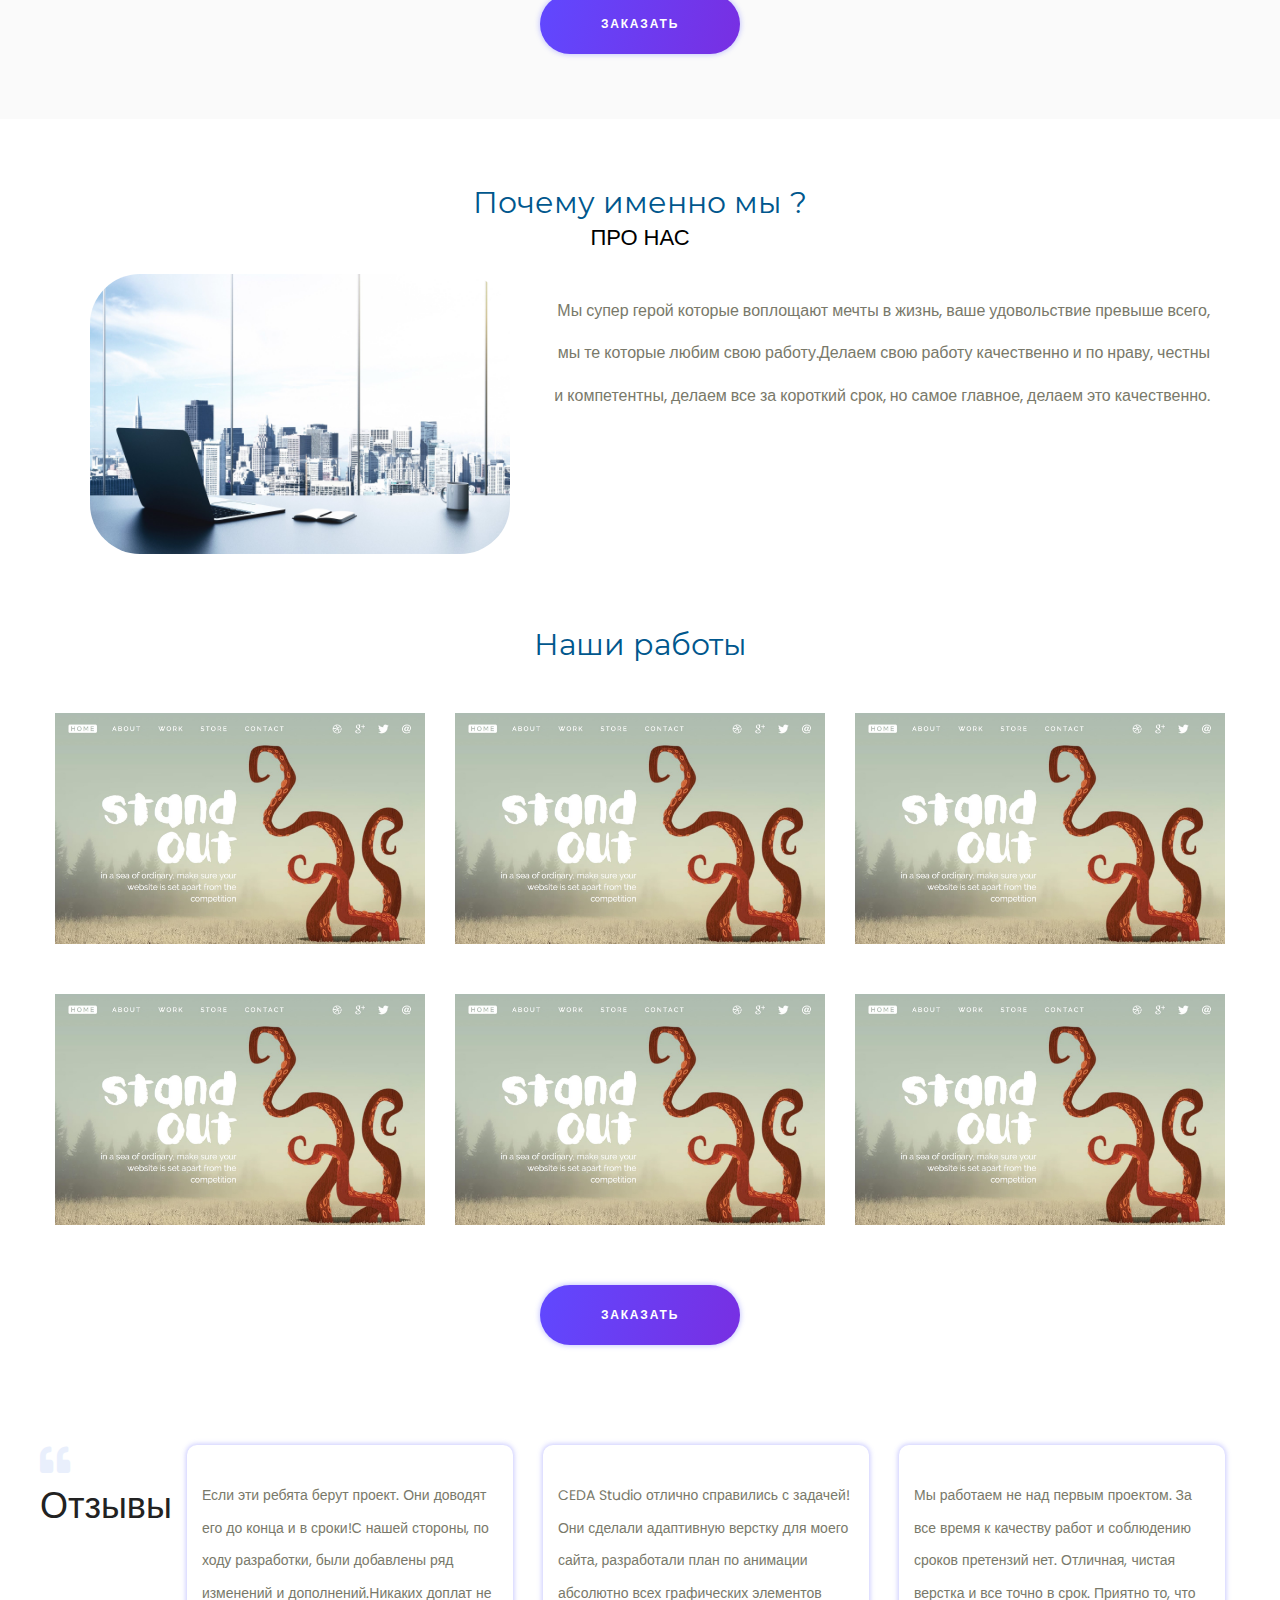
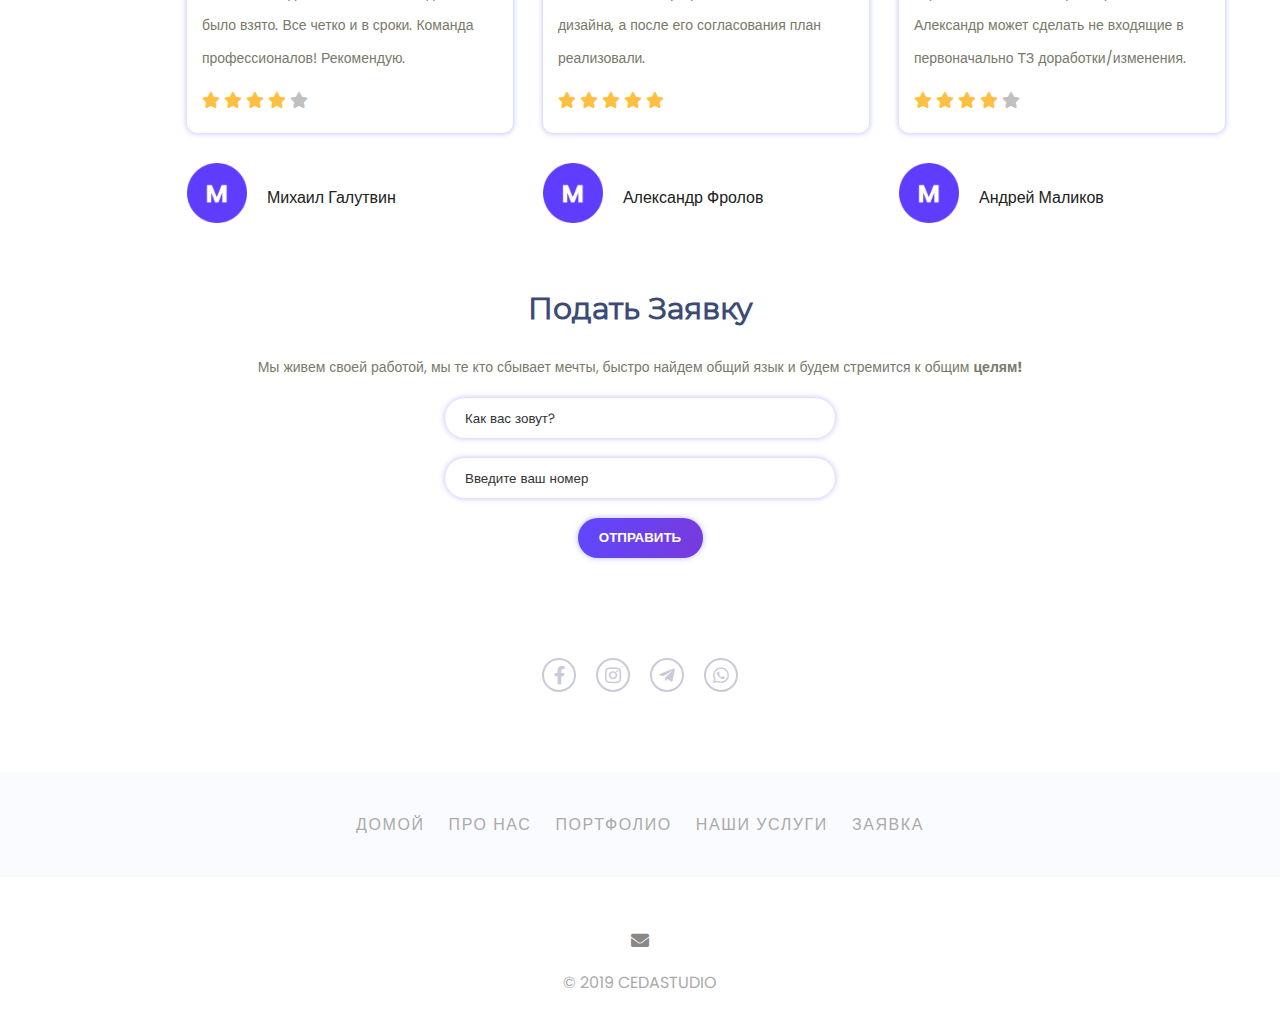
==== commit 81878512: "global 3" ====
--- a/index.html
+++ b/index.html
@@ -10,10 +10,30 @@
 
   gtag('config', 'UA-152596592-1');
 </script>
+ 
+	<!-- Favicon -->
+		<link rel="apple-touch-icon" sizes="57x57" href="assets/images/favicon/apple-icon-57x57.png">
+<link rel="apple-touch-icon" sizes="60x60" href="assets/images/favicon/apple-icon-60x60.png">
+<link rel="apple-touch-icon" sizes="72x72" href="assets/images/favicon/apple-icon-72x72.png">
+<link rel="apple-touch-icon" sizes="76x76" href="assets/images/favicon/apple-icon-76x76.png">
+<link rel="apple-touch-icon" sizes="114x114" href="assets/images/favicon/apple-icon-114x114.png">
+<link rel="apple-touch-icon" sizes="120x120" href="assets/images/favicon/apple-icon-120x120.png">
+<link rel="apple-touch-icon" sizes="144x144" href="assets/images/favicon/apple-icon-144x144.png">
+<link rel="apple-touch-icon" sizes="152x152" href="assets/images/favicon/apple-icon-152x152.png">
+<link rel="apple-touch-icon" sizes="180x180" href="assets/images/favicon/apple-icon-180x180.png">
+<link rel="icon" type="image/png" sizes="192x192"  href="assets/images/favicon/android-icon-192x192.png">
+<link rel="icon" type="image/png" sizes="32x32" href="assets/images/favicon/favicon-32x32.png">
+<link rel="icon" type="image/png" sizes="96x96" href="assets/images/favicon/favicon-96x96.png">
+<link rel="icon" type="image/png" sizes="16x16" href="assets/images/favicon/favicon-16x16.png">
+<link rel="manifest" href="assets/images/favicon/manifest.json">
+<meta name="msapplication-TileColor" content="#ffffff">
+<meta name="msapplication-TileImage" content="assets/images/favicon/ms-icon-144x144.png">
+<meta name="theme-color" content="#ffffff">
+	<!-- Favicon -->
 
 	<meta charset="UTF-8">
 	<meta name="viewport" content="width=device-width, initial-scale=1.0, maximum-scale=1.0, user-scalable=0">
-	<title>Document</title>
+	<title>CEDA Studio</title>
 	<link rel="stylesheet" href="assets/css/style.css">
 	<link rel="stylesheet" href="assets/css/fonts.css">
 	<link rel="stylesheet" href="assets/css/fontawesome.css">
@@ -27,51 +47,31 @@
 				<div class="header__inner"> <!-- Header inner -->
 					<div class="header__column">
 						<div class="logo">
-							<h1 class="logo_title"><a href="cedastudio.com" class="logo_title">cedastudio</a></h1>
-							<span class="logo_subtitle"><a href="cedastudio.com" class="logo_subtitle">web developement</a></span>
-						</div>
+							<div class="logo_image">
+								<a href="www.cedastudio.com" class="logo_title"><img src="assets/images/logo.svg" alt="eagle" class="logo_img"> <span class="logo_title_text">cedastudio</span></a>
+							</div>
+							<h1 class="logo_subtitle">
+								<a href="cedastudio.com" class="logo_subtitle">web developement</a>
+							</h1>
+						</div>
+						<!-- For small width -->
+						<div class="header__title-image"><img src="assets/images/header.jpg" alt="#" class="header__title-img"></div>
+						<!-- /For small width -->
 						<div class="header__news">
 							<div class="news__content">
 								<p class="news_suptitle">Мы веб Разработчики</p>
 								<p class="news_title">Добро Пожаловать</p>
 								<p class="news_text">
-								  Здесь бывают чудеса.Делают все как надо и красиво.Понимаю все с первого раза.
+								  Здесь бывают чудеса.Делают все как надо и красиво.Понимают все с первого раза.
 								</p>
-							</div>
-								<!-- <div class="news__control">
-									<a href="#" class="control_direction">
-										<span class="arrow arrow--left"><i class="fas fa-long-arrow-alt-left"></i></span>
-										<span class="left direction_active">Пред.</span>
-									</a>
-									<ul class="control__dots">
-										<li class="li_dot">
-											<a href="#" class="li_dot"><span class="control_dot active"></span></a>
-										</li>
-										<li class="li_dot">
-											<a href="#" class="li_dot"><span class="control_dot"></span></a>
-										</li>	
-										<li class="li_dot">
-											<a href="#" class="li_dot"><span class="control_dot"></span></a>
-										</li>			
-									</ul>
-									<a href="#" class="control_direction">
-										<span class="right">След.</span>
-										<span class="arrow arrow--right arrow--active"><i class="fas fa-long-arrow-alt-right"></i></span>
-									</a>
-								</div> -->
-							
+								<button class="about__us__button btn" onclick="popup()">Подать Заявку</button>
+							</div>
 						</div>
 						</div>
 						<div class="header__column">
 							<div class="header_image"><img src="assets/images/header.jpg" alt="#" class="header_img">
 						  </div>
-				  	</div>
-					<div class="down_to">
-						<a href="#services" class="down_to-link" id="down_circle"><span class="circle">
-							<span class="circle-arrow litle-arrow"></span>
-							<span class="circle-arrow big-arrow"></span></span>
-						</a>
-					</div>	
+				  	</div>	
 			  </div> <!-- /Header inner -->
 			</div>
 		</header> <!-- /Header -->
@@ -80,60 +80,86 @@
 					<h2 class="about-us__title">Наши Услуги</h2>
 					<p class="about-us__subtitle">24/7</p>
 						<div class="skills">
+								<!-- Row -->
 							<div class="skills__row">
 								<div class="skills__item">
 									<div class="skills__content">
 									<span class="skills__ico"><i class="fas fa-magic"></i></span>
-									<p class="skills__title">front-end</p>
-									<p class="skills__info">HTML+CSS+JS кодирование дизайнов любой сложности</p>
-									</div>
-									<button class="about__us__button btn" onclick="popup()">Узнать больше</button>
-								</div>
-								<div class="skills__item">
-									<div class="skills__content">
-									<span class="skills__ico"><i class="fas fa-puzzle-piece"></i></span>
-									<p class="skills__title">web программирование</p>
-									<p class="skills__info">Создание различных web-приложений</p>
-									</div>
-									<button class="about__us__button btn" onclick="popup()">Узнать больше</button>
-								</div>
-								<div class="skills__item">
-									<div class="skills__content">
-									<span class="skills__ico"><i class="fab fa-wordpress"></i></span>
-									<p class="skills__title">wordpress</p>
-									<p class="skills__info">Разработка сайтов - от блога до интернет магазина</p>
-									</div>
-									<button class="about__us__button btn" onclick="popup()">Узнать больше</button>
-								</div>
-								<div class="skills__item">
-									<div class="skills__content">
-									<span class="skills__ico"><i class="far fa-question-circle"></i></span>
-									<p class="skills__title">консултация</p>
-									<p class="skills__info">Готов делиться своим опытом с заинтересованным клиентом</p>
-									</div>
-									<button class="about__us__button btn" onclick="popup()">Узнать больше</button>
-								</div>
-							</div>
+									<p class="skills__title">Landing Page</p>
+									<p class="skills__info">Одностраничный продающий сайт для Ваших товаров и услуг</p>
+									</div>
+								</div>
+								<div class="skills__item">
+									<div class="skills__content">
+									<span class="skills__ico"><i class="fas fa-id-card"></i></span>
+									<p class="skills__title">Сайт Визитка</p>
+									<p class="skills__info">Компактный сайт со всей информацией о Вашей компании</p>
+									</div>	
+								</div>
+								<div class="skills__item">
+									<div class="skills__content">
+									<span class="skills__ico"><i class="fas fa-user-tie"></i></span>
+									<p class="skills__title">Бизнес сайт</p>
+									<p class="skills__info">Сайт для привлечения и полноценной работы с Вашими клиентами</p>
+									</div>
+								</div>
+							</div>
+									<!-- /Row -->
+
+									<!-- Row -->
+							<div class="skills__row">
+								<div class="skills__item">
+									<div class="skills__content">
+									<span class="skills__ico"><i class="fas fa-shopping-basket"></i></span>
+									<p class="skills__title">Интернет Магазин</p>
+									<p class="skills__info">Возможность принимать заказы и соверщать онлайн проажи Ваших товаров</p>
+									</div>
+								</div>
+								<div class="skills__item">
+									<div class="skills__content">
+									<span class="skills__ico"><i class="fas fa-users"></i></i></span>
+									<p class="skills__title">Контекстная Реклама</p>
+									<p class="skills__info">Настройка контекстной рекламы Google/Yandex для привлечения трафика на Ваш сайт</p>
+									</div>
+								</div>
+								<div class="skills__item">
+									<div class="skills__content">
+									<span class="skills__ico"><i class="fas fa-search-dollar"></i></span>
+									<p class="skills__title">Таргетинговая Реклама</p>
+									<p class="skills__info">Настройка таргетинговой рекламы Facebook/Instagram/VK</p>
+									</div>
+								</div>
+							</div>
+							<div class="services__btn"> <button class="about__us__button btn" onclick="popup()">заказать</button></div>
+									<!-- /Row -->
+
 			</div>
 		</div>
-		</section> <!-- /Request -->
-		<section class="about_us" id="us_info"> <!-- About us -->
+		</section> 
+									<!-- /Request -->
+
+									<!-- About us -->
+		<section class="about_us" id="us_info"> 
 			<div class="container--small">
 				<div class="about-us__body">
 					<div class="about-us__content">
 						<h2 class="about-us__title">Почему именно мы ?</h2>
 						<p class="about-us__subtitle">Про нас</p>
 						<div class="about-us__info">
-							<div class="about-us__info__image"><img src="assets/images/about-us-choise.png" alt="#" class="about-us__info__img"></div><div class="clearfix"></div>
-							<div class="about-us__info__text"><p class="about-us__info__text"> Мы супер герой которые воплощают мечты в жизнь, ваше удовольствие первыше всего, мы те которые любим свою работу.<a id="dotsMore" class="three-dots hidden comment__text" href="javascript://0" onclick="textMore()">...</a>Делаем свою работу качественно и по нраву, честны и компетентны, делаем все за короткий срок, но самое главное, делаем это качественно.<span class="hidden-text" id="txtMore"> </span><a href="javascript://0" onclick="hiden()" id="hidden_moreText" class="comment__text hidden">Скрыть</a></p></div>
+							<div class="about-us__info__image"><img src="assets/images/about_us.jpg" alt="#" class="about-us__info__img"></div>
+							<div class="about-us__info__text"><p class="about-us__info__text"> Мы супер герой которые воплощают мечты в жизнь, ваше удовольствие превыше всего, мы те которые любим свою работу.Делаем свою работу качественно и по нраву, честны и компетентны, делаем все за короткий срок, но самое главное, делаем это качественно.</p></div>
 
 						</div>
 						
 					</div>
 				</div>
 			</div>
-		</section> <!-- /About us -->
-		<section class="portfolio" id="works"> <!-- Portfolio -->
+		</section> 
+								<!-- /About us -->
+
+
+								<!-- Portfolio -->
+		<section class="portfolio" id="works"> 
 			<div class="container">
 				<h2 class="about-us__title">Наши работы</h2>
 				<div class="portfolio__row">
@@ -192,8 +218,13 @@
 							<button class="about__us__button btn" onclick="popup()">заказать</button>
 				</div>
 			</div>
-		</section> <!-- Portfolio -->
-		<section class="reviews" id="comment"> <!-- Reviews -->
+		</section> 
+
+
+						<!-- /Portfolio -->
+
+						<!-- Reviews -->
+		<section class="reviews" id="comment"> 
 			<div class="container container--reviews">
 				<div class="reviews__content">
 					<div class="reviews__content__title">
@@ -261,29 +292,56 @@
 					</div>	
 				</div>
 			</div>
-		</section> <!-- /Reviews -->
-		<div class="prefooter" id="mail_form"> <!-- Prefooter -->
+		</section> 
+
+								<!-- /Reviews -->
+
+								<!-- Prefooter -->
+		<div class="prefooter" id="mail_form"> 
 			<div class="container--small">
 				<div class="request__form">
 						<p class="form__title">Подать Заявку</p>
 						<p class="form__text">Мы живем своей работой, мы те кто сбывает мечты, быстро найдем общий язык и будем стремится к общим <span class="form__atention"> целям!</span> </p>
-						<form action="mailto:" class="form">
-							<input type="text" class="form__mail" placeholder="Введите вашу почту" name="mail"><input type="submit" class="form__submit" value="Отправить" name="done">
+						<form action="mail.php" method="POST" class="form">
+							<input type="text" class="form__mail" placeholder="Как вас зовут?" name="user_name">
+							<input type="tel" class="form__mail" placeholder="Введите ваш номер" name="user_phone">
+							<button type="submit" class="form__submit" name="Отправка">Отправить</button>
 						</form>
+
 						<!-- Popup -->
-						<div class="popup" id="pop_up">
+
+						<div class="popup"  id="pop_up">
 							<div class="popup_content">
+								<div class="popup_wrapper">
 								<p class="popup__title">подать заявку</p>
-								<form class="form form__popup">
-									<input type="text" name="name" placeholder="Введите ваше имя" class="form__mail mail__popup">
-									<input type="email" name="mail" placeholder="Введите вашу почту" class="form__mail mail__popup">
-									<input type="number" name="phone" placeholder="Введите ваш номер" class="form__mail mail__popup">
-									<input type="submit" name="done" value="Отправить" class="form__submit submit__popup">
+								<form action="mail.php" method="POST" class="form form__popup">
+										<input type="text" name="user_name" placeholder="Введите ваше имя" class="form__mail mail__popup">
+										<input type="tel" name="user_phone" placeholder="Введите ваш номер" class="form__mail mail__popup">
+										 <div class="dropdown">
+								        <div class="select">
+								          <span>Выберите услугу</span>
+								          <i class="fa fa-chevron-left"></i>
+								        </div>
+								        <input type="hidden" name="gender">
+								        <ul class="dropdown-menu">
+								          <li id="landing_page">Landing Page</li>
+								          <li id="site_card">Сайт Визитка</li>
+								          <li id="site_bussines">Бизнес Сайт</li>
+								          <li id="site_shop">Интернет Магазин</li>
+								          <li id="context_advertisment">Контекстная Реклама</li>
+								          <li id="triger_advertisment">Таргетинговая Реклама</li>
+								        </ul>
+    								  </div>
+										<button type="submit" name="send" class="form__submit submit__popup">Отправить</button>
+
 								</form>
-								<button class="popup_close" id="popup_btn_close" onclick="popup_close()">X</button>
-							</div>
-						</div>
+									<button class="popup_close" id="popup_btn_close">закрыть</button>
+								</div>
+							</div>
+						</div>
+
 						<!-- /Popup -->
+
 					</div>
 					<div class="feedback">
 						<div class="feedback__items">
@@ -302,8 +360,11 @@
 						</div>
 					</div>
 			</div>
-		</div> <!-- /Prefooter -->
-		<footer class="footer"> <!-- Footer -->
+		</div> 
+								<!-- /Prefooter -->
+
+								<!-- Footer -->
+		<footer class="footer"> 
 			<div class="container--small">
 				<div class="footer__body">
 					<div class="footer__content">
@@ -317,15 +378,22 @@
 					</div>
 				</div>
 			</div>
-		</footer> <!-- /Footer -->
-		<div class="footer__author"> <!-- Authors -->
+		</footer> 
+							<!-- /Footer -->
+
+							<!-- Authors -->
+		<div class="footer__author"> 
 				<a href="mailto:" class="author__mail"><i class="fas fa-envelope"></i></a>
 				<p class="author">&copy; 2019 cedastudio</p>
-		</div> <!-- Authors -->
+		</div> 
+							<!-- Authors -->
 		<div class="scroll">
 				<a class="scroll_ico" href="#home"><i class="fas fa-arrow-up"></i></a>
-		</div>
-	</div>	<!-- /Page -->
+		</div>				
+	</div>	
+
+	<!-- /Page -->
+
 	<script src="assets/js/jquery-3.4.1.min.js"></script>
 	<script src="assets/js/script.js"></script>
 </body> <!-- /Body -->
--- a/assets/css/style.css
+++ b/assets/css/style.css
@@ -40,17 +40,7 @@
     background: rgba(135, 135, 135, .5);
 }
 
-/* Float */
-.clearfix:after
-{
-    display: block;
-    visibility: hidden;
-    clear: both;
-
-    height: 0;
-
-    content: '.';
-}
+
 /* COMMENT CLOUD */
 .d33
 {
@@ -152,58 +142,6 @@
 
     margin-bottom: 100px;
 }
-/* Circle */
-.circle,
-.down_to
-{
-    position: absolute;
-    z-index: 2;
-    bottom: -20px;
-    left: 50%;
-
-    display: block;
-
-    width: 80px;
-    height: 80px;
-
-    -webkit-transform: translateX(-50%);
-            transform: translateX(-50%);
-}
-.circle
-{
-    border-radius: 100%;
-    background-color: #6048ff;
-}
-.circle-arrow
-{
-    font-size: 20px;
-
-    position: relative;
-    z-index: 4;
-    top: calc(50% - 20px);
-    left: calc(50% + 2px);
-
-    display: block;
-
-    width: 20px;
-    height: 20px;
-
-    -webkit-transform: translate(-50%,-50%) rotate(-45deg);
-            transform: translate(-50%,-50%) rotate(-45deg);
-
-    color: #fff;
-    border-bottom: 1px solid #fff;
-    border-left: 1px solid #fff;
-}
-.litle-arrow
-{
-    width: 15px;
-    height: 15px;
-    margin-bottom: 10px;
-
-    -webkit-transform: translate(-50%,0) rotate(-45deg);
-            transform: translate(-50%,0) rotate(-45deg);
-}
 
 /* First column */
 .header__column:first-child
@@ -219,14 +157,21 @@
 
     letter-spacing: 4.4px;
 }
+.logo_img{
+    width: 60px;
+}
 .logo_title
 {
+    display: flex;
     font-family: 'Times New Roman',sans-serif;
     font-size: 26px;
 
     text-transform: uppercase;
 
     color: #69696a;
+}
+.logo_title_text{
+    margin:auto 0;
 }
 .logo_subtitle
 {
@@ -270,113 +215,13 @@
 
     color: #79796a;
 }
-.news__control
-{
-    margin-top: 50px;
-}
-
-/* DOTS */
-.control__dots
-{
-    margin: 0 10px;
-}
-.control_dot:hover
-{
-    border-color: #5f3dff;
-}
-.control_dot
-{
-    position: relative;
-
-    display: block;
-
-    width: 14px;
-    height: 14px;
-
-    -webkit-transition: border .2s linear;
-            transition: border .2s linear;
-
-    border: 2px solid #999;
-    border-radius: 100%;
-}
-.li_dot
-{
-    margin: -2.5px 0;
-}
-.active
-{
-    border-color: #5f3dff;
-}
-.active::after
-{
-    position: absolute;
-    z-index: 1;
-    top: 50%;
-    left: 50%;
-
-    display: block;
-
-    width: 5px;
-    height: 5px;
-
-    content: '';
-    -webkit-transform: translate(-50%,-50%);
-            transform: translate(-50%,-50%);
-
-    border-radius: 100%;
-    background-color: #5f3dff;
-}
-/* ARROW + TEXT */
-.control_direction
-{
-    font-family: Poppins,sans-serif;
-    font-size: 14px;
-    font-weight: lighter;
-
-    margin: 0 20px;
-
-    letter-spacing: 2.4px;
-
-    color: #6d6d75;
-}
-.arrow
-{
-    color: #999;
-}
-.arrow i
-{
-    font-size: 16px;
-}
-.arrow--active
-{
-    color: #000;
-}
-.direction_active
-{
-    color: #3f3f4a;
-}
-.left,
-.right
-{
-    position: relative;
-}
-.left::before
-{
-    position: absolute;
-    z-index: 2;
-    top: 0;
-    left: 0;
-
-    height: 3px;
-
-    content: '';
-}
+
 /* Second column */
 .header__column:last-child
 {
     position: relative;
 
-    width: 55%;
+    width: 100%;
 }
 .header_img
 {
@@ -384,11 +229,15 @@
     z-index: 0;
     top: 0;
 
-    width: 750px;
+    width: 900px;
     height: auto;
 
     border-radius: 0 0 0 100%;
 }
+.header__title-image{
+    display: none;
+}
+
 /* ABOUT US */
 .about_us
 {
@@ -452,7 +301,9 @@
 }
 .about-us__info__img
 {
-    max-width: 100%;
+        max-width: 100%;
+    width: 700px;
+    border-radius: 50px;
 }
 .about-us__info__text
 {
@@ -462,7 +313,7 @@
     width: 100%;
 
     text-align: right;
-
+    margin-left: 20px;
     color: #79796a;
 }
 .about__us__button
@@ -652,7 +503,10 @@
 /* Skills */
 .skills
 {
-    padding: 50px 0 100px 0;
+    padding: 50px 0 0 0;
+}
+.skills__row:first-child{
+    margin-top: 10px;
 }
 .skills__row
 {
@@ -662,6 +516,7 @@
     -webkit-box-pack: justify;
 
             justify-content: space-between;
+    margin-top: 120px;
 }
 .skills__item
 {
@@ -703,13 +558,15 @@
 {
     font-size: 36px;
 }
-
+.services__btn{
+    text-align: center;
+}
 /* Request */
 .request
 {
     padding-bottom: 65px;
 
-    background: #f5f5f5;
+    background: #fafafa;
 }
 .request__form
 {
@@ -738,24 +595,17 @@
     font-weight: bold;
 }
 /* Form content */
-.form
-{
-    display: -webkit-box;
-    display: flex;
-
-    margin-top: 60px;
-
-    -webkit-box-pack: center;
-
-            justify-content: center;
-}
+
 .form__mail
 {
     width: 350px;
     height: 40px;
     padding: 0 20px;
-
-    border-radius: 20px 0 0 20px;
+    display: block;
+    margin:0 auto;
+    margin-top: 20px;
+
+    border-radius: 20px;
     box-shadow: 0 0 5px 1px rgba(191, 191, 255, .85);
 }
 .form__submit
@@ -766,12 +616,14 @@
     width: 125px;
     height: 40px;
     padding: 0;
-
+    display: block;
+    margin:0 auto;
+    margin-top: 20px;
     cursor: pointer;
     text-transform: uppercase;
 
     color: #fff;
-    border-radius: 0 20px 20px 0;
+    border-radius:20px;
     background-image: linear-gradient(-255.29deg, #6047fe 0%, #773adc 100%);
     box-shadow: 0 0 5px 1px rgba(191, 191, 255, .85);;
 }
@@ -904,9 +756,87 @@
 }
 
 /* Popup */
+    
+    /* Popup selector */
+/*Styling Selectbox*/
+.dropdown {
+    outline: none;
+    margin:10px auto;
+  width: 300px;
+  display: inline-block;
+  background-color: #fff;
+  border-radius: 5px;
+  box-shadow: 0 0 2px rgb(204, 204, 204);
+  transition: all .5s ease;
+  position: relative;
+  font-size: 14px;
+  color: #474747;
+  height: 100%;
+  text-align: left
+}
+.dropdown .select {
+    cursor: pointer;
+    display: block;
+    padding: 10px
+}
+.dropdown .select > i {
+    font-size: 13px;
+    color: #888;
+    cursor: pointer;
+    transition: all .3s ease-in-out;
+    float: right;
+    line-height: 20px
+}
+.dropdown:hover {
+    box-shadow: 0 0 4px rgb(204, 204, 204)
+}
+.dropdown:active {
+    background-color: #f8f8f8
+}
+.dropdown.active:hover,
+.dropdown.active {
+    box-shadow: 0 0 4px rgb(204, 204, 204);
+    border-radius: 5px 5px 0 0;
+    background-color: #f8f8f8
+}
+.dropdown.active .select > i {
+    transform: rotate(-90deg)
+}
+.dropdown .dropdown-menu {
+    position: absolute;
+    background-color: #fff;
+    width: 100%;
+    left: 0;
+    margin-top: 1px;
+    box-shadow: 0 1px 2px rgb(204, 204, 204);
+    border-radius: 0 1px 5px 5px;
+    overflow: hidden;
+    display: none;
+    max-height: 144px;
+    overflow-y: auto;
+    z-index: 9
+}
+.dropdown .dropdown-menu li {
+    padding: 10px;
+    transition: all .2s ease-in-out;
+    cursor: pointer;
+    display: block;
+} 
+.dropdown .dropdown-menu {
+    padding: 0;
+    list-style: none
+}
+.dropdown .dropdown-menu li:hover {
+    background-color: #f2f2f2
+}
+.dropdown .dropdown-menu li:active {
+    background-color: #e2e2e2
+}
+
 .no-scroll
 {
     overflow: hidden;
+    transition: all .3s linear;
 }
 .popup
 {
@@ -916,6 +846,9 @@
     left: 0;
 
     visibility: hidden;
+    opacity: 0;
+
+    transition: all .3s linear;
 
     width: 100%;
     height: 100%;
@@ -949,6 +882,9 @@
 }
 .popup_content
 {
+    background: #fafafa;
+    border-radius: 5px;
+    padding: 10px;
     position: absolute;
     z-index: 103;
     top: 50%;
@@ -990,15 +926,16 @@
 
     text-transform: uppercase;
 
-    color: #fff;
+    color: #888;
 }
 .popup_close{
-    width: 30px;
+    width: 100px;
     height: 30px;
-    border-radius: 100%;
-    background: #DE1F1C;
+    border-radius: 20px;
+    text-transform: uppercase;
+    background: #888;
     margin-top: 10px;
     color: #fff;
     font-weight: bold;
     cursor: pointer;
-}
+}--- a/assets/css/media-queries.css
+++ b/assets/css/media-queries.css
@@ -1,11 +1,11 @@
 
 			/* Header */
 @media only screen and (max-width: 1000px){
-	.circle,.down_to{
-		display: none;
-	}
 	.header__news{
 		margin-top: 100px;
+	}
+	.logo_title{
+		justify-content: center;
 	}
 }
 @media only screen 
@@ -51,12 +51,18 @@
 	.container--small{
 		max-width: 550px;
 	}
+	.logo{
+		margin-top: 0;
+	}
 	.header_img{
 		display: none;
 	}
 	.header__column:first-child{
 		width: 100%;
 		text-align: center;
+	}
+	.header__column:last-child{
+		display: none;
 	}
 	.header__news{
 		margin-top: 80px;
@@ -77,6 +83,12 @@
 	.control_direction{
 		margin:0;
 	}
+	.header__column:first-child{
+		width: 100%;
+	}
+	.logo_title{
+		justify-content: initial;
+	}
 }
 @media only screen and (min-width: 851px) and (max-width: 920px){
 	.container{
@@ -85,6 +97,12 @@
 	.container--small{
 		max-width: 700px;
 	}
+	.header__column:first-child{
+		width: 100%;
+	}
+	.logo_title{
+		justify-content: initial;
+	}
 }
 @media only screen and (min-width: 920px) and (max-width: 1000px){
 	.container{
@@ -93,6 +111,12 @@
 	.container--small{
 		max-width: 800px;
 	}
+	.header__column:first-child{
+		width: 100%;
+	}
+	.logo_title{
+		justify-content: initial;
+	}
 }
 @media only screen and (min-width: 1000px) and (max-width: 1130px){
 	.container{
@@ -101,6 +125,15 @@
 	.container--small{
 		max-width: 960px;
 	}
+	.header__news{
+		margin-top: 100px;
+	}
+	.header__column:first-child{
+		width: 100%;
+	}
+	.logo_title{
+		justify-content: initial;
+	}
 }
 @media only screen and (min-width: 1130px) and (max-width: 1240px){
 	.container{
@@ -108,6 +141,15 @@
 	}
 	.container--small{
 		max-width: 1000px;
+	}
+	.header__column:first-child{
+		width: 100%;
+	}
+	.logo_title{
+		justify-content: initial;
+	}
+	.header__news{
+		margin-top: 100px;
 	}
 }
 		/* About us */
@@ -117,6 +159,7 @@
 	}
 	.about-us__info__text{
 		text-align: center;
+		margin-left: 0;
 	}
 }
 
@@ -173,9 +216,11 @@
 	.about-us__info__image{
 		display: none;
 	}
-}
-
-
+	.about-us__info__text{
+		text-align: center;
+		margin-left: 0;
+	}
+}
 		/* Request > skills */
 
 @media only screen and (max-width: 1000px){
@@ -187,6 +232,9 @@
 	}
 	.skills__item{
 		margin: 0 auto 120px;
+	}
+	.skills__item:last-child{
+		margin-bottom: 80px;
 	}
 }
 
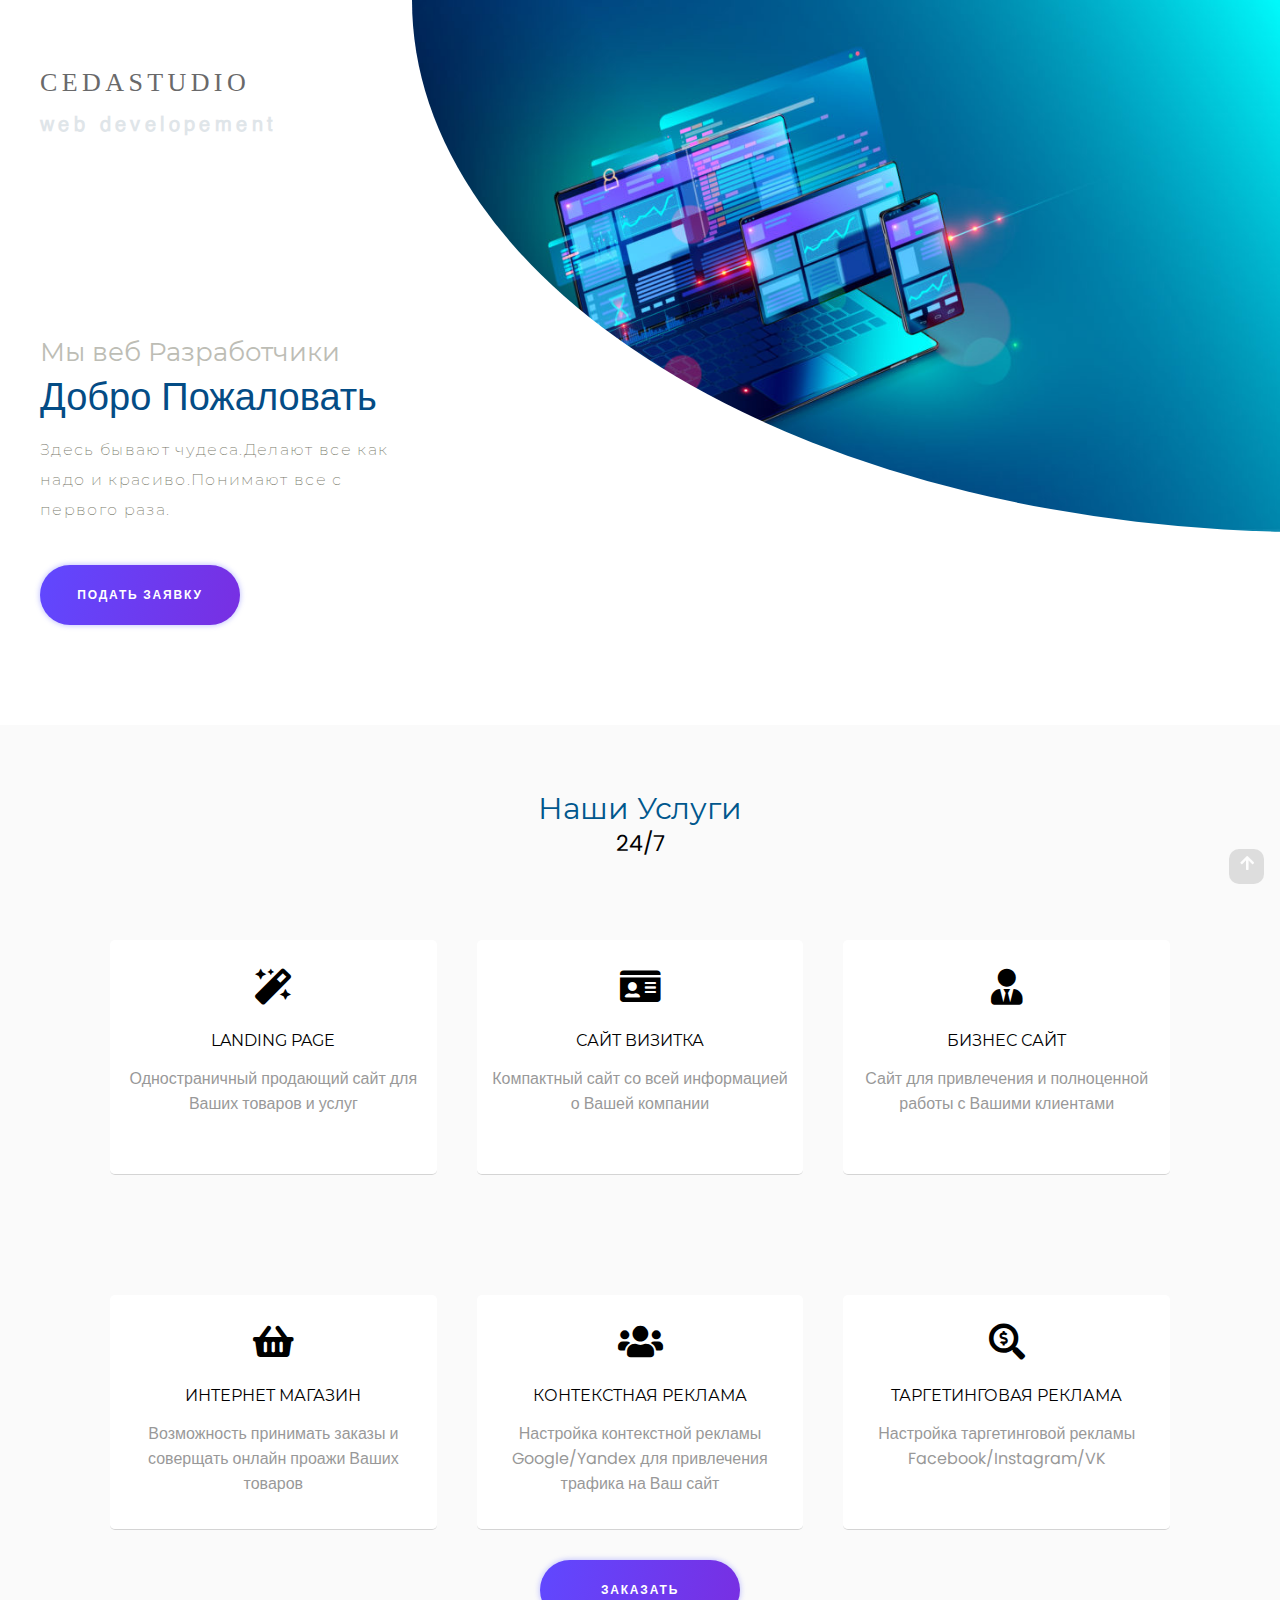
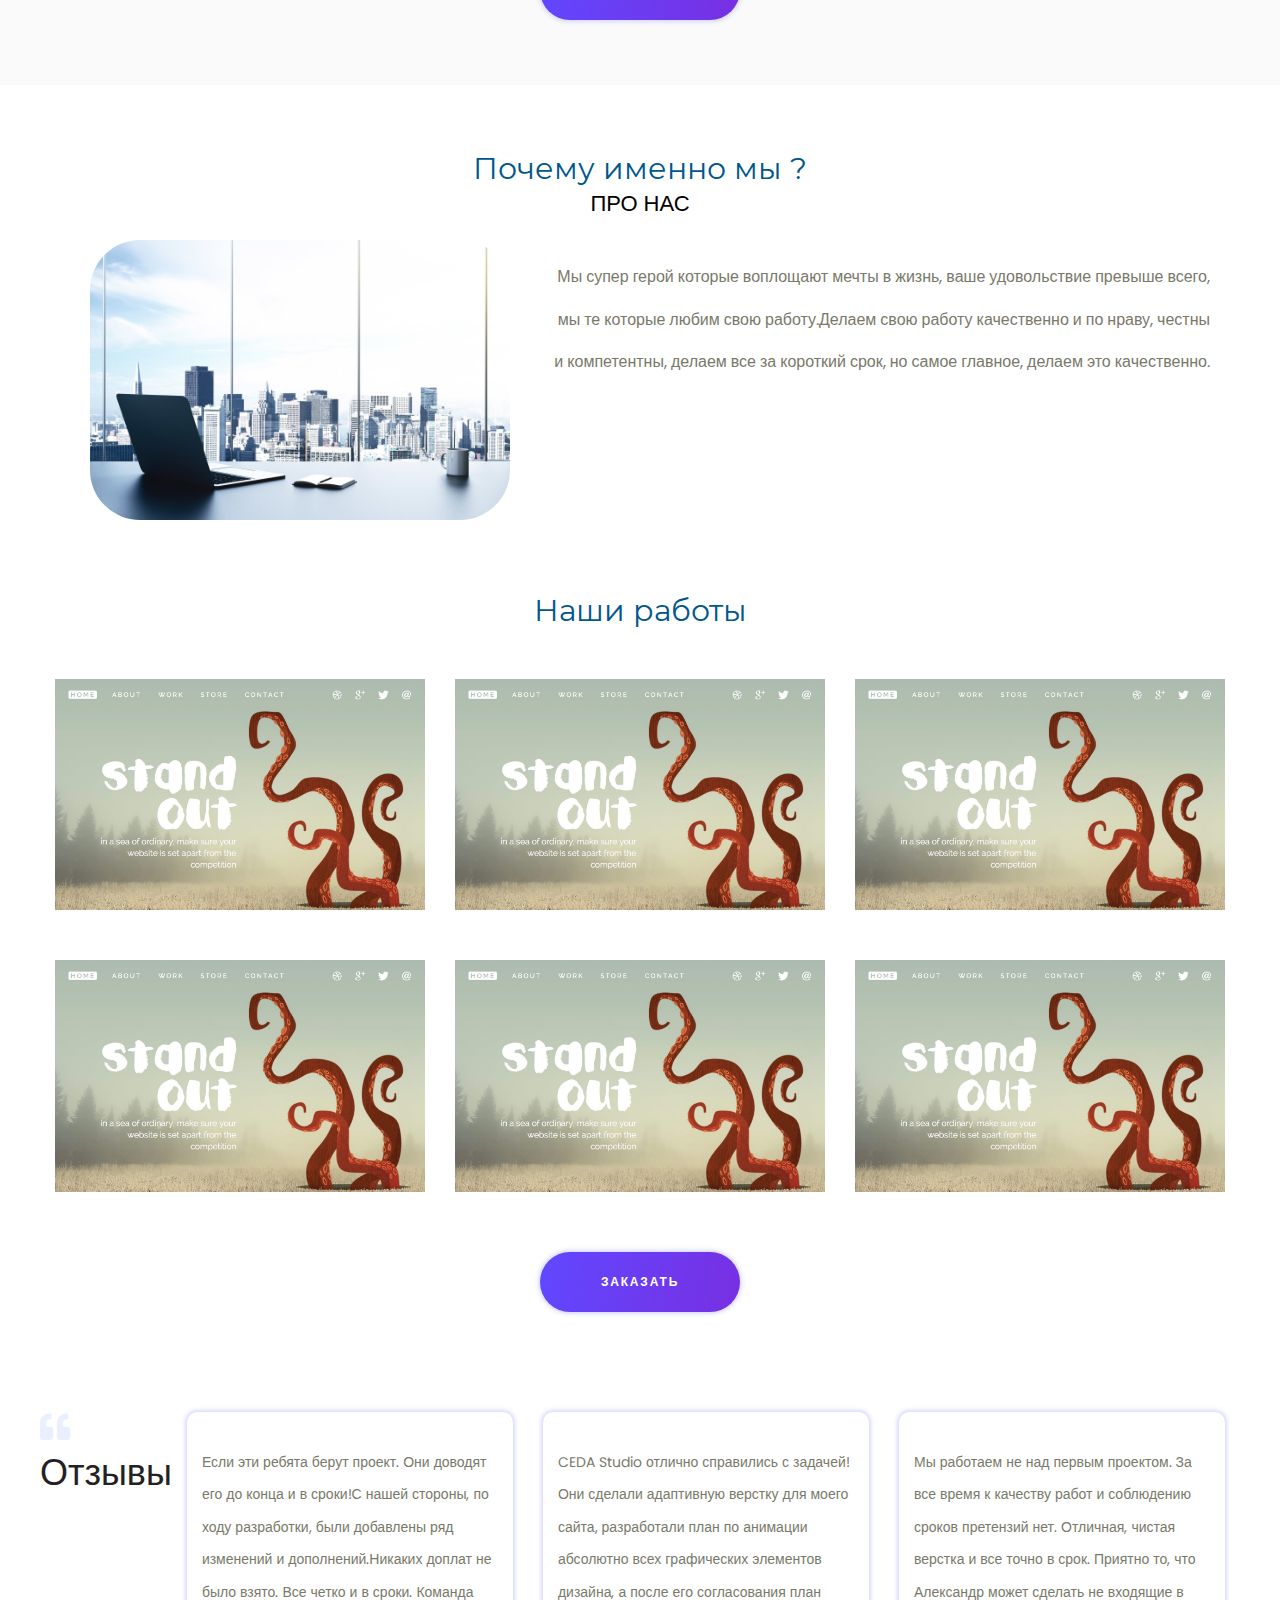
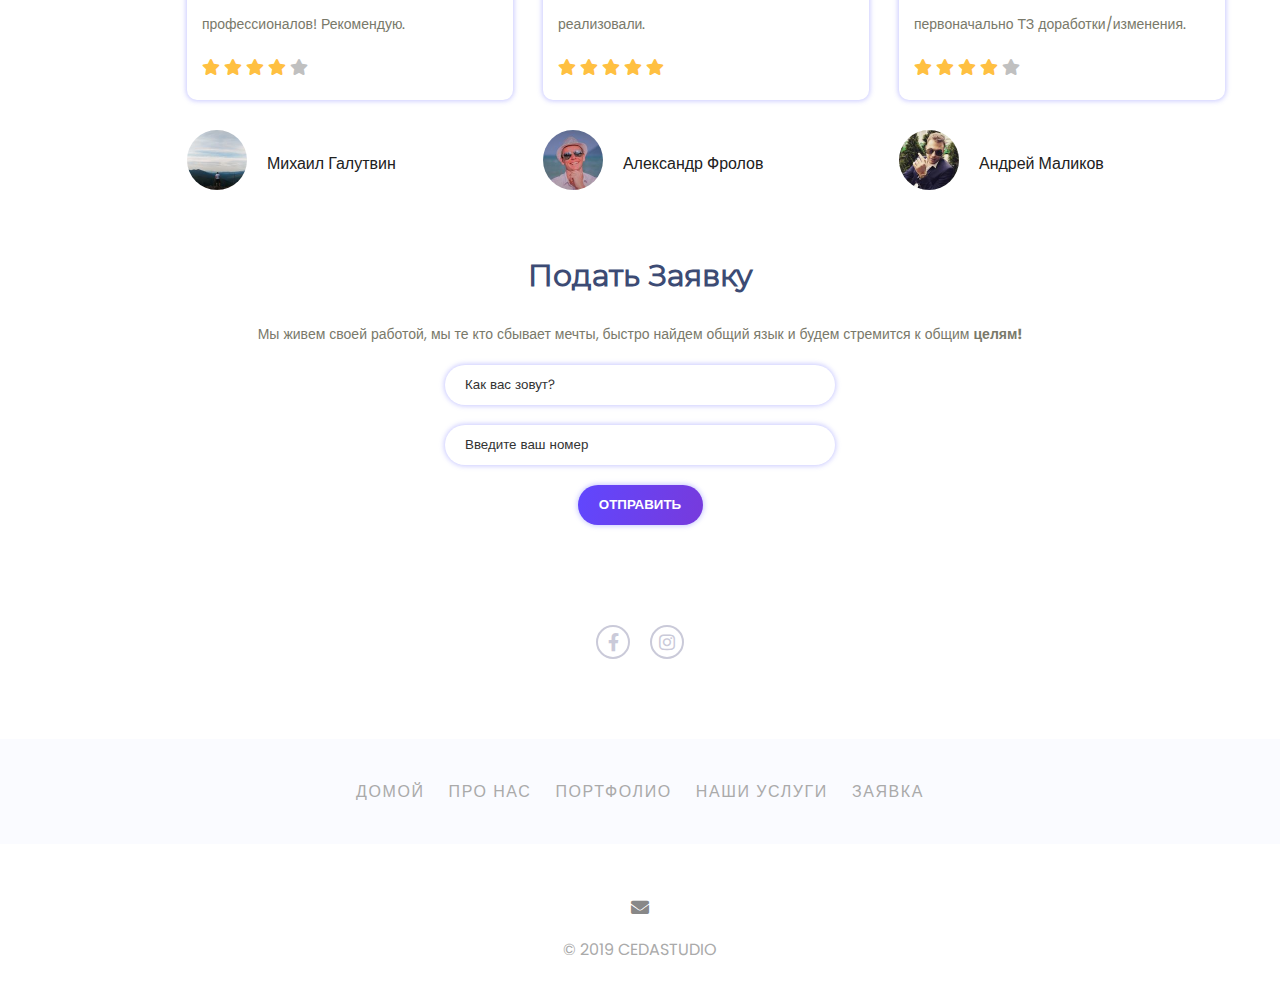
==== commit cfada956: "1" ====
--- a/index.html
+++ b/index.html
@@ -1,6 +1,9 @@
 <!DOCTYPE html>
 <html lang="ru" id="all">
 <head>
+	<meta charset="UTF-8">
+	<meta name="viewport" content="width=device-width, initial-scale=1.0, maximum-scale=1.0, user-scalable=0">
+	<title>CEDA Studio</title>
 	<!-- Global site tag (gtag.js) - Google Analytics -->
 <script async src="https://www.googletagmanager.com/gtag/js?id=UA-152596592-1"></script>
 <script>
@@ -31,9 +34,7 @@
 <meta name="theme-color" content="#ffffff">
 	<!-- Favicon -->
 
-	<meta charset="UTF-8">
-	<meta name="viewport" content="width=device-width, initial-scale=1.0, maximum-scale=1.0, user-scalable=0">
-	<title>CEDA Studio</title>
+	
 	<link rel="stylesheet" href="assets/css/style.css">
 	<link rel="stylesheet" href="assets/css/fonts.css">
 	<link rel="stylesheet" href="assets/css/fontawesome.css">
@@ -48,7 +49,7 @@
 					<div class="header__column">
 						<div class="logo">
 							<div class="logo_image">
-								<a href="www.cedastudio.com" class="logo_title"><img src="assets/images/logo.svg" alt="eagle" class="logo_img"> <span class="logo_title_text">cedastudio</span></a>
+								<a href="www.cedastudio.com" class="logo_title"><span class="logo_title_text">cedastudio</span></a>
 							</div>
 							<h1 class="logo_subtitle">
 								<a href="cedastudio.com" class="logo_subtitle">web developement</a>
@@ -117,7 +118,7 @@
 								</div>
 								<div class="skills__item">
 									<div class="skills__content">
-									<span class="skills__ico"><i class="fas fa-users"></i></i></span>
+									<span class="skills__ico"><i class="fas fa-users"></i></span>
 									<p class="skills__title">Контекстная Реклама</p>
 									<p class="skills__info">Настройка контекстной рекламы Google/Yandex для привлечения трафика на Ваш сайт</p>
 									</div>
@@ -169,21 +170,21 @@
 								<p class="portfolio__title">promo site</p>
 								
 							</div>
-							<div class="portfolio__image"><img src="assets/images/50PortfolioSites4.jpg" alt="" class="portfolio__img"></div>
+							<div class="portfolio__image"><img src="assets/images/work-1.jpg" alt="" class="portfolio__img"></div>
 						</div>
 						<div class="portfolio__item portfolio__item-hidden">
 							<div class="portfolio__content">
 									<p class="portfolio__title">promo site</p>
 									
 							</div>
-							<div class="portfolio__image"><img src="assets/images/50PortfolioSites4.jpg" alt="" class="portfolio__img"></div>
-						</div>
-						<div class="portfolio__item portfolio__item-hidden">
-							<div class="portfolio__content">
-								<p class="portfolio__title">promo site</p>
-								
-							</div>
-							<div class="portfolio__image"><img src="assets/images/50PortfolioSites4.jpg" alt="" class="portfolio__img"></div>
+							<div class="portfolio__image"><img src="assets/images/work-1.jpg" alt="" class="portfolio__img"></div>
+						</div>
+						<div class="portfolio__item portfolio__item-hidden">
+							<div class="portfolio__content">
+								<p class="portfolio__title">promo site</p>
+								
+							</div>
+							<div class="portfolio__image"><img src="assets/images/work-1.jpg" alt="" class="portfolio__img"></div>
 						</div>
 						
 					</div>
@@ -195,21 +196,21 @@
 								<p class="portfolio__title">promo site</p>
 								
 							</div>
-							<div class="portfolio__image"><img src="assets/images/50PortfolioSites4.jpg" alt="" class="portfolio__img"></div>
-						</div>
-						<div class="portfolio__item portfolio__item-hidden">
-							<div class="portfolio__content">
-								<p class="portfolio__title">promo site</p>
-								
-							</div>
-							<div class="portfolio__image"><img src="assets/images/50PortfolioSites4.jpg" alt="" class="portfolio__img"></div>
-						</div>
-						<div class="portfolio__item portfolio__item-hidden">
-							<div class="portfolio__content">
-								<p class="portfolio__title">promo site</p>
-								
-							</div>
-							<div class="portfolio__image"><img src="assets/images/50PortfolioSites4.jpg" alt="" class="portfolio__img"></div>
+							<div class="portfolio__image"><img src="assets/images/work-1.jpg" alt="" class="portfolio__img"></div>
+						</div>
+						<div class="portfolio__item portfolio__item-hidden">
+							<div class="portfolio__content">
+								<p class="portfolio__title">promo site</p>
+								
+							</div>
+							<div class="portfolio__image"><img src="assets/images/work-1.jpg" alt="" class="portfolio__img"></div>
+						</div>
+						<div class="portfolio__item portfolio__item-hidden">
+							<div class="portfolio__content">
+								<p class="portfolio__title">promo site</p>
+								
+							</div>
+							<div class="portfolio__image"><img src="assets/images/work-1.jpg" alt="" class="portfolio__img"></div>
 						</div>
 						
 					</div>
@@ -249,7 +250,7 @@
 									</div>
 								</div>
 								<div class="comment__user">
-									<div class="user__foto"><a class="user__link" href="#"><img src="assets/images/user_foto.png" alt="user_1" class="user__img"><p class="user__name">Михаил Галутвин</p></a></div>							
+									<div class="user__foto"><a class="user__link" href="#"><img src="assets/images/com_user-1.jpg" alt="user_1" class="user__img"><p class="user__name">Михаил Галутвин</p></a></div>							
 								</div>
 							</div>
 							<div class="reviews__content__comments__item">
@@ -268,7 +269,7 @@
 									</div>
 								</div>
 								<div class="comment__user">
-									<div class="user__foto"><a class="user__link" href="#"><img src="assets/images/user_foto.png" alt="user_1" class="user__img"><p class="user__name">Александр Фролов</p></a></div>							
+									<div class="user__foto"><a class="user__link" href="#"><img src="assets/images/com_user-2.jpg" alt="user_1" class="user__img"><p class="user__name">Александр Фролов</p></a></div>							
 								</div>
 							</div>
 							<div class="reviews__content__comments__item">
@@ -285,7 +286,7 @@
 									</div>
 								</div>
 								<div class="comment__user">
-									<div class="user__foto"><a class="user__link" href="#"><img src="assets/images/user_foto.png" alt="user_1" class="user__img"><p class="user__name">Андрей Маликов</p></a></div>							
+									<div class="user__foto"><a class="user__link" href="#"><img src="assets/images/com_user-3.jpg" alt="user_1" class="user__img"><p class="user__name">Андрей Маликов</p></a></div>							
 								</div>
 							</div>
 						</div>
@@ -351,12 +352,6 @@
 							<div class="feedback__item">
 								<a href="www.instagram.com/cedastudio" class="feedback__link"><span class="feedback__icon"><i class="fab fa-instagram"></i></span></a>
 							</div>
-							<div class="feedback__item">
-								<a href="#" class="feedback__link"><span class="feedback__icon"><i class="fab fa-telegram-plane"></i></span></a>
-							</div>
-							<div class="feedback__item">
-								<a href="#" class="feedback__link"><span class="feedback__icon"><i class="fab fa-whatsapp"></i></span></a>
-							</div>
 						</div>
 					</div>
 			</div>
--- a/assets/css/style.css
+++ b/assets/css/style.css
@@ -30,8 +30,7 @@
     height: 35px;
 
     -webkit-transition: background .2s linear,color .2s linear;
-
-    transition: background .2s linear,color .2s linear;
+            transition: background .2s linear,color .2s linear;
     text-align: center;
 
     opacity: .5;
@@ -157,21 +156,23 @@
 
     letter-spacing: 4.4px;
 }
-.logo_img{
-    width: 60px;
-}
+
 .logo_title
 {
-    display: flex;
     font-family: 'Times New Roman',sans-serif;
     font-size: 26px;
 
+    display: -webkit-box;
+
+    display: flex;
+
     text-transform: uppercase;
 
     color: #69696a;
 }
-.logo_title_text{
-    margin:auto 0;
+.logo_title_text
+{
+    margin: auto 0;
 }
 .logo_subtitle
 {
@@ -234,7 +235,8 @@
 
     border-radius: 0 0 0 100%;
 }
-.header__title-image{
+.header__title-image
+{
     display: none;
 }
 
@@ -290,8 +292,7 @@
     display: flex;
 
     -webkit-box-flex: 1;
-
-            flex: 1 1 0;
+    flex: 1 1 0;
 }
 .about-us__info__image
 {
@@ -301,8 +302,9 @@
 }
 .about-us__info__img
 {
-        max-width: 100%;
     width: 700px;
+    max-width: 100%;
+
     border-radius: 50px;
 }
 .about-us__info__text
@@ -311,9 +313,10 @@
     line-height: 42.5px;
 
     width: 100%;
+    margin-left: 20px;
 
     text-align: right;
-    margin-left: 20px;
+
     color: #79796a;
 }
 .about__us__button
@@ -358,8 +361,7 @@
     display: flex;
 
     -webkit-box-flex: 1;
-
-            flex: 1 1 0;
+    flex: 1 1 0;
 }
 .portfolio__item
 {
@@ -392,8 +394,7 @@
     width: 100%;
 
     -webkit-transition: opacity .2s linear ,border .2s linear;
-
-    transition: opacity .2s linear ,border .2s linear;
+            transition: opacity .2s linear ,border .2s linear;
     -webkit-transform: translate(-50%,-50%);
             transform: translate(-50%,-50%);
     text-align: center;
@@ -417,6 +418,7 @@
 {
     display: -webkit-box;
     display: flex;
+
     margin-top: 100px;
 }
 .quotes i
@@ -438,8 +440,9 @@
 
     color: #222;
 }
-.comment__reviews{
-        width: auto;
+.comment__reviews
+{
+    width: auto;
 }
 .reviews__content__comments__items
 {
@@ -450,8 +453,11 @@
 }
 .reviews__content__comments__item
 {
-    flex: 1 1 0;
     margin: 0 15px;
+
+    -webkit-box-flex: 1;
+
+            flex: 1 1 0;
 }
 .comment__block__inner
 {
@@ -479,6 +485,7 @@
 }
 .user__img
 {
+    border-radius: 100%;
     width: 60px;
     height: 60px;
 }
@@ -505,7 +512,8 @@
 {
     padding: 50px 0 0 0;
 }
-.skills__row:first-child{
+.skills__row:first-child
+{
     margin-top: 10px;
 }
 .skills__row
@@ -513,10 +521,10 @@
     display: -webkit-box;
     display: flex;
 
+    margin-top: 120px;
+
     -webkit-box-pack: justify;
-
-            justify-content: space-between;
-    margin-top: 120px;
+    justify-content: space-between;
 }
 .skills__item
 {
@@ -531,8 +539,7 @@
     background-color: #fff;
 
     -webkit-box-flex: 1;
-
-            flex: 1 1 0;
+    flex: 1 1 0;
 }
 .skills__content
 {
@@ -558,7 +565,8 @@
 {
     font-size: 36px;
 }
-.services__btn{
+.services__btn
+{
     text-align: center;
 }
 /* Request */
@@ -598,12 +606,13 @@
 
 .form__mail
 {
+    display: block;
+
     width: 350px;
     height: 40px;
+    margin: 0 auto;
+    margin-top: 20px;
     padding: 0 20px;
-    display: block;
-    margin:0 auto;
-    margin-top: 20px;
 
     border-radius: 20px;
     box-shadow: 0 0 5px 1px rgba(191, 191, 255, .85);
@@ -613,17 +622,19 @@
     font-family: Poppins,sans-serif;
     font-weight: 700;
 
+    display: block;
+
     width: 125px;
     height: 40px;
+    margin: 0 auto;
+    margin-top: 20px;
     padding: 0;
-    display: block;
-    margin:0 auto;
-    margin-top: 20px;
+
     cursor: pointer;
     text-transform: uppercase;
 
     color: #fff;
-    border-radius:20px;
+    border-radius: 20px;
     background-image: linear-gradient(-255.29deg, #6047fe 0%, #773adc 100%);
     box-shadow: 0 0 5px 1px rgba(191, 191, 255, .85);;
 }
@@ -734,8 +745,7 @@
     padding: 10px 14px;
 
     -webkit-transition: color .2s linear,background .2s linear;
-
-    transition: color .2s linear,background .2s linear;
+            transition: color .2s linear,background .2s linear;
 
     color: #888;
     border-radius: 5px;
@@ -756,86 +766,122 @@
 }
 
 /* Popup */
-    
-    /* Popup selector */
+
+/* Popup selector */
 /*Styling Selectbox*/
-.dropdown {
+.dropdown
+{
+    font-size: 14px;
+
+    position: relative;
+
+    display: inline-block;
+
+    width: 300px;
+    height: 100%;
+    margin: 10px auto;
+
+    -webkit-transition: all .5s ease;
+
+    transition: all .5s ease;
+    text-align: left;;
+
+    color: #474747;
+    border-radius: 5px;
     outline: none;
-    margin:10px auto;
-  width: 300px;
-  display: inline-block;
-  background-color: #fff;
-  border-radius: 5px;
-  box-shadow: 0 0 2px rgb(204, 204, 204);
-  transition: all .5s ease;
-  position: relative;
-  font-size: 14px;
-  color: #474747;
-  height: 100%;
-  text-align: left
-}
-.dropdown .select {
+    background-color: #fff;
+    box-shadow: 0 0 2px rgb(204, 204, 204);
+}
+.dropdown .select
+{
+    display: block;
+
+    padding: 10px;;
+
     cursor: pointer;
+}
+.dropdown .select > i
+{
+    font-size: 13px;
+    line-height: 20px;;
+
+    float: right;
+
+    cursor: pointer;
+    -webkit-transition: all .3s ease-in-out;
+    transition: all .3s ease-in-out;
+
+    color: #888;
+}
+.dropdown:hover
+{
+    box-shadow: 0 0 4px rgb(204, 204, 204);
+}
+.dropdown:active
+{
+    background-color: #f8f8f8;
+}
+.dropdown.active:hover,
+.dropdown.active
+{
+    border-radius: 5px 5px 0 0;
+    background-color: #f8f8f8;;
+    box-shadow: 0 0 4px rgb(204, 204, 204);
+}
+.dropdown.active .select > i
+{
+    -webkit-transform: rotate(-90deg);
+            transform: rotate(-90deg);
+}
+.dropdown .dropdown-menu
+{
+    position: absolute;
+    z-index: 9;;
+    left: 0;
+
+    display: none;
+    overflow: hidden;
+    overflow-y: auto;
+
+    width: 100%;
+    max-height: 144px;
+    margin-top: 1px;
+
+    border-radius: 0 1px 5px 5px;
+    background-color: #fff;
+    box-shadow: 0 1px 2px rgb(204, 204, 204);
+}
+.dropdown .dropdown-menu li
+{
     display: block;
-    padding: 10px
-}
-.dropdown .select > i {
-    font-size: 13px;
-    color: #888;
+
+    padding: 10px;
+
     cursor: pointer;
-    transition: all .3s ease-in-out;
-    float: right;
-    line-height: 20px
-}
-.dropdown:hover {
-    box-shadow: 0 0 4px rgb(204, 204, 204)
-}
-.dropdown:active {
-    background-color: #f8f8f8
-}
-.dropdown.active:hover,
-.dropdown.active {
-    box-shadow: 0 0 4px rgb(204, 204, 204);
-    border-radius: 5px 5px 0 0;
-    background-color: #f8f8f8
-}
-.dropdown.active .select > i {
-    transform: rotate(-90deg)
-}
-.dropdown .dropdown-menu {
-    position: absolute;
-    background-color: #fff;
-    width: 100%;
-    left: 0;
-    margin-top: 1px;
-    box-shadow: 0 1px 2px rgb(204, 204, 204);
-    border-radius: 0 1px 5px 5px;
+    -webkit-transition: all .2s ease-in-out;
+    transition: all .2s ease-in-out;
+}
+.dropdown .dropdown-menu
+{
+    padding: 0;
+
+    list-style: none;
+}
+.dropdown .dropdown-menu li:hover
+{
+    background-color: #f2f2f2;
+}
+.dropdown .dropdown-menu li:active
+{
+    background-color: #e2e2e2;
+}
+
+.no-scroll
+{
     overflow: hidden;
-    display: none;
-    max-height: 144px;
-    overflow-y: auto;
-    z-index: 9
-}
-.dropdown .dropdown-menu li {
-    padding: 10px;
-    transition: all .2s ease-in-out;
-    cursor: pointer;
-    display: block;
-} 
-.dropdown .dropdown-menu {
-    padding: 0;
-    list-style: none
-}
-.dropdown .dropdown-menu li:hover {
-    background-color: #f2f2f2
-}
-.dropdown .dropdown-menu li:active {
-    background-color: #e2e2e2
-}
-
-.no-scroll
-{
-    overflow: hidden;
+
+    -webkit-transition: all .3s linear;
+
     transition: all .3s linear;
 }
 .popup
@@ -846,16 +892,17 @@
     left: 0;
 
     visibility: hidden;
-    opacity: 0;
-
-    transition: all .3s linear;
 
     width: 100%;
     height: 100%;
 
+    -webkit-transition: all .3s linear;
+
+    transition: all .3s linear;
     -webkit-animation: fadeIn 1s;
             animation: fadeIn 1s;
 
+    opacity: 0;
     background: rgb(34, 34, 34,.9);
 }
 @-webkit-keyframes fadeIn
@@ -882,9 +929,6 @@
 }
 .popup_content
 {
-    background: #fafafa;
-    border-radius: 5px;
-    padding: 10px;
     position: absolute;
     z-index: 103;
     top: 50%;
@@ -892,19 +936,24 @@
 
     display: block;
 
+    padding: 10px;
+
     -webkit-transform: translate(-50%,-50%);
-
             transform: translate(-50%,-50%);
+
+    border-radius: 5px;
+    background: #fafafa;
 }
 .form__popup
 {
     display: -webkit-box;
     display: flex;
+    flex-direction: column;
+
+    margin-top: 0;
+
     -webkit-box-orient: vertical;
     -webkit-box-direction: normal;
-            flex-direction: column;
-
-    margin-top: 0;
 }
 .mail__popup
 {
@@ -928,14 +977,18 @@
 
     color: #888;
 }
-.popup_close{
+.popup_close
+{
+    font-weight: bold;
+
     width: 100px;
     height: 30px;
+    margin-top: 10px;
+
+    cursor: pointer;
+    text-transform: uppercase;
+
+    color: #fff;
     border-radius: 20px;
-    text-transform: uppercase;
     background: #888;
-    margin-top: 10px;
-    color: #fff;
-    font-weight: bold;
-    cursor: pointer;
-}+}
--- a/assets/css/media-queries.css
+++ b/assets/css/media-queries.css
@@ -5,7 +5,8 @@
 		margin-top: 100px;
 	}
 	.logo_title{
-		justify-content: center;
+		-webkit-box-pack: center;
+		        justify-content: center;
 	}
 }
 @media only screen 
@@ -87,7 +88,8 @@
 		width: 100%;
 	}
 	.logo_title{
-		justify-content: initial;
+		-webkit-box-pack: initial;
+		        justify-content: initial;
 	}
 }
 @media only screen and (min-width: 851px) and (max-width: 920px){
@@ -101,7 +103,8 @@
 		width: 100%;
 	}
 	.logo_title{
-		justify-content: initial;
+		-webkit-box-pack: initial;
+		        justify-content: initial;
 	}
 }
 @media only screen and (min-width: 920px) and (max-width: 1000px){
@@ -115,7 +118,8 @@
 		width: 100%;
 	}
 	.logo_title{
-		justify-content: initial;
+		-webkit-box-pack: initial;
+		        justify-content: initial;
 	}
 }
 @media only screen and (min-width: 1000px) and (max-width: 1130px){
@@ -132,7 +136,8 @@
 		width: 100%;
 	}
 	.logo_title{
-		justify-content: initial;
+		-webkit-box-pack: initial;
+		        justify-content: initial;
 	}
 }
 @media only screen and (min-width: 1130px) and (max-width: 1240px){
@@ -146,7 +151,8 @@
 		width: 100%;
 	}
 	.logo_title{
-		justify-content: initial;
+		-webkit-box-pack: initial;
+		        justify-content: initial;
 	}
 	.header__news{
 		margin-top: 100px;
@@ -389,8 +395,10 @@
 		padding: 5px 0;
 	}
 	.footer__author{
+		display: -webkit-box;
 		display: flex;
-		justify-content: center;
+		-webkit-box-pack: center;
+		        justify-content: center;
 		padding: 20px 0;
 	}
 	.author__mail{
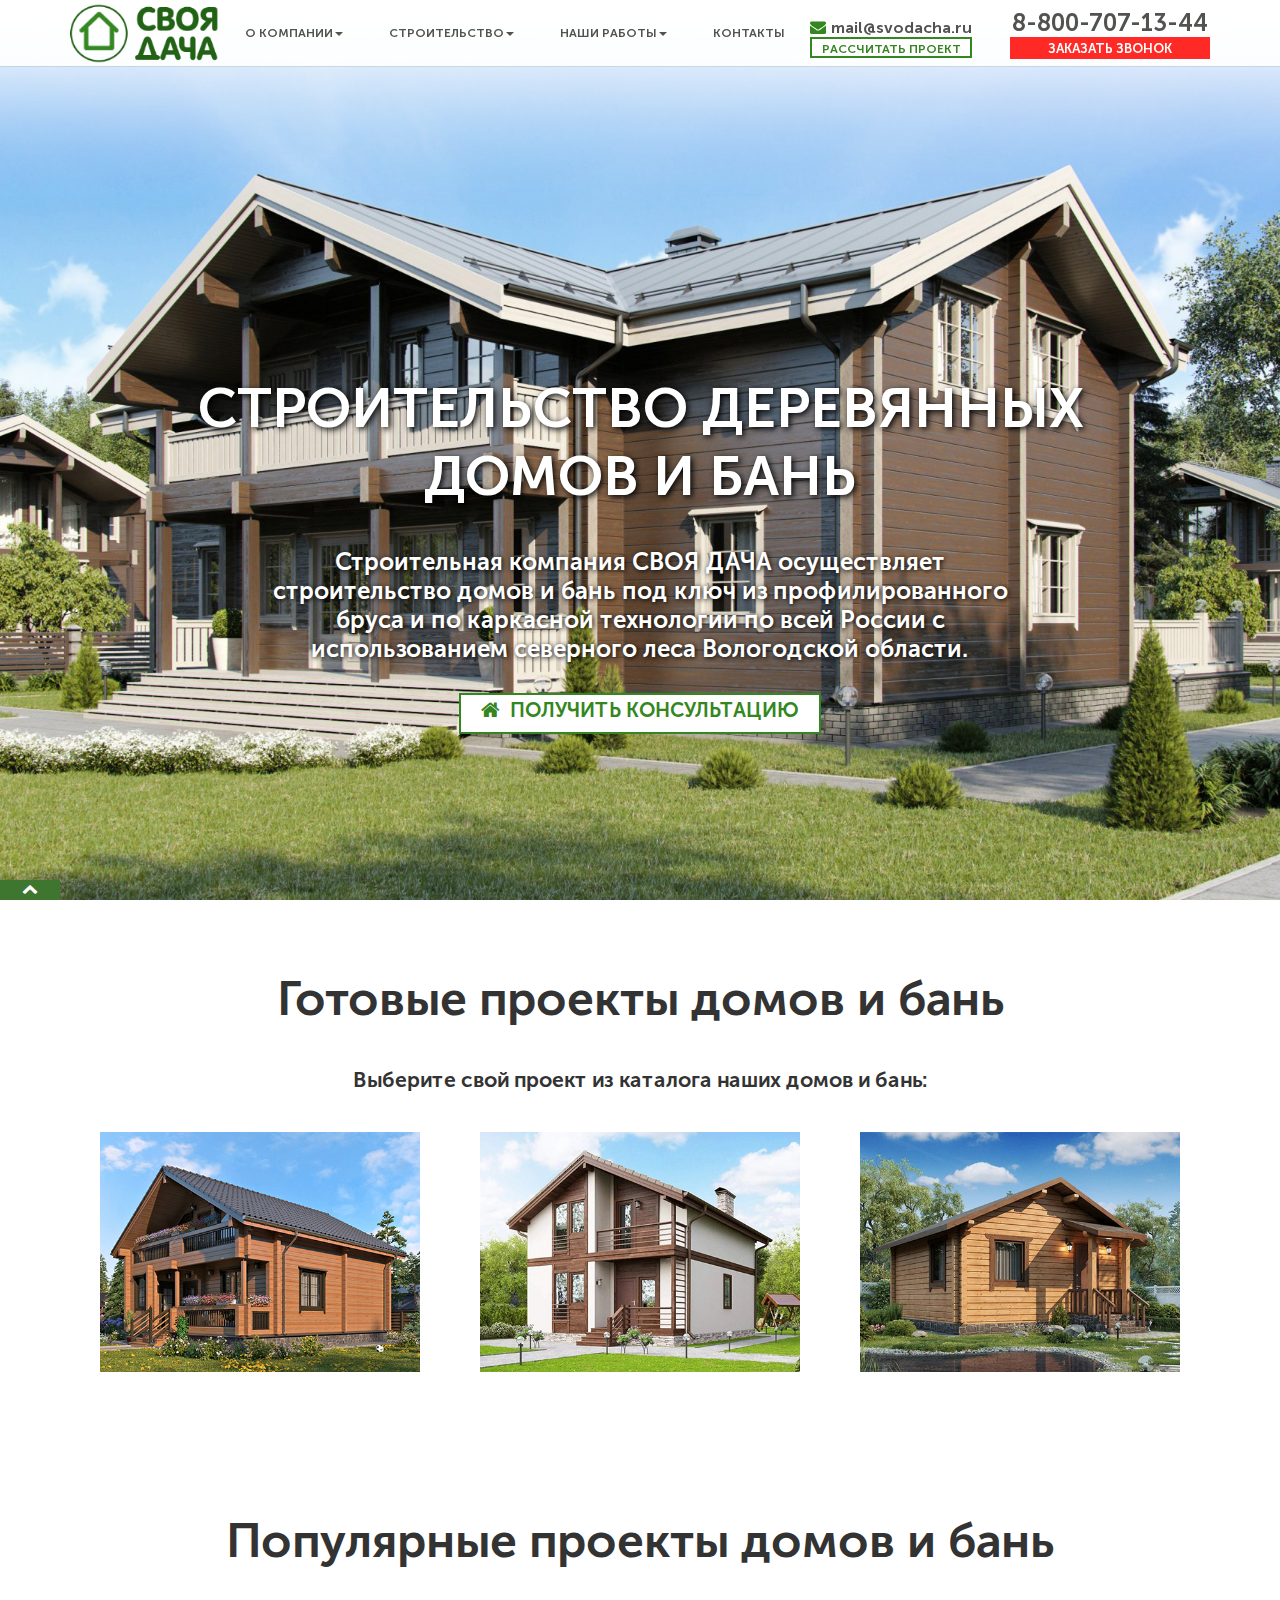
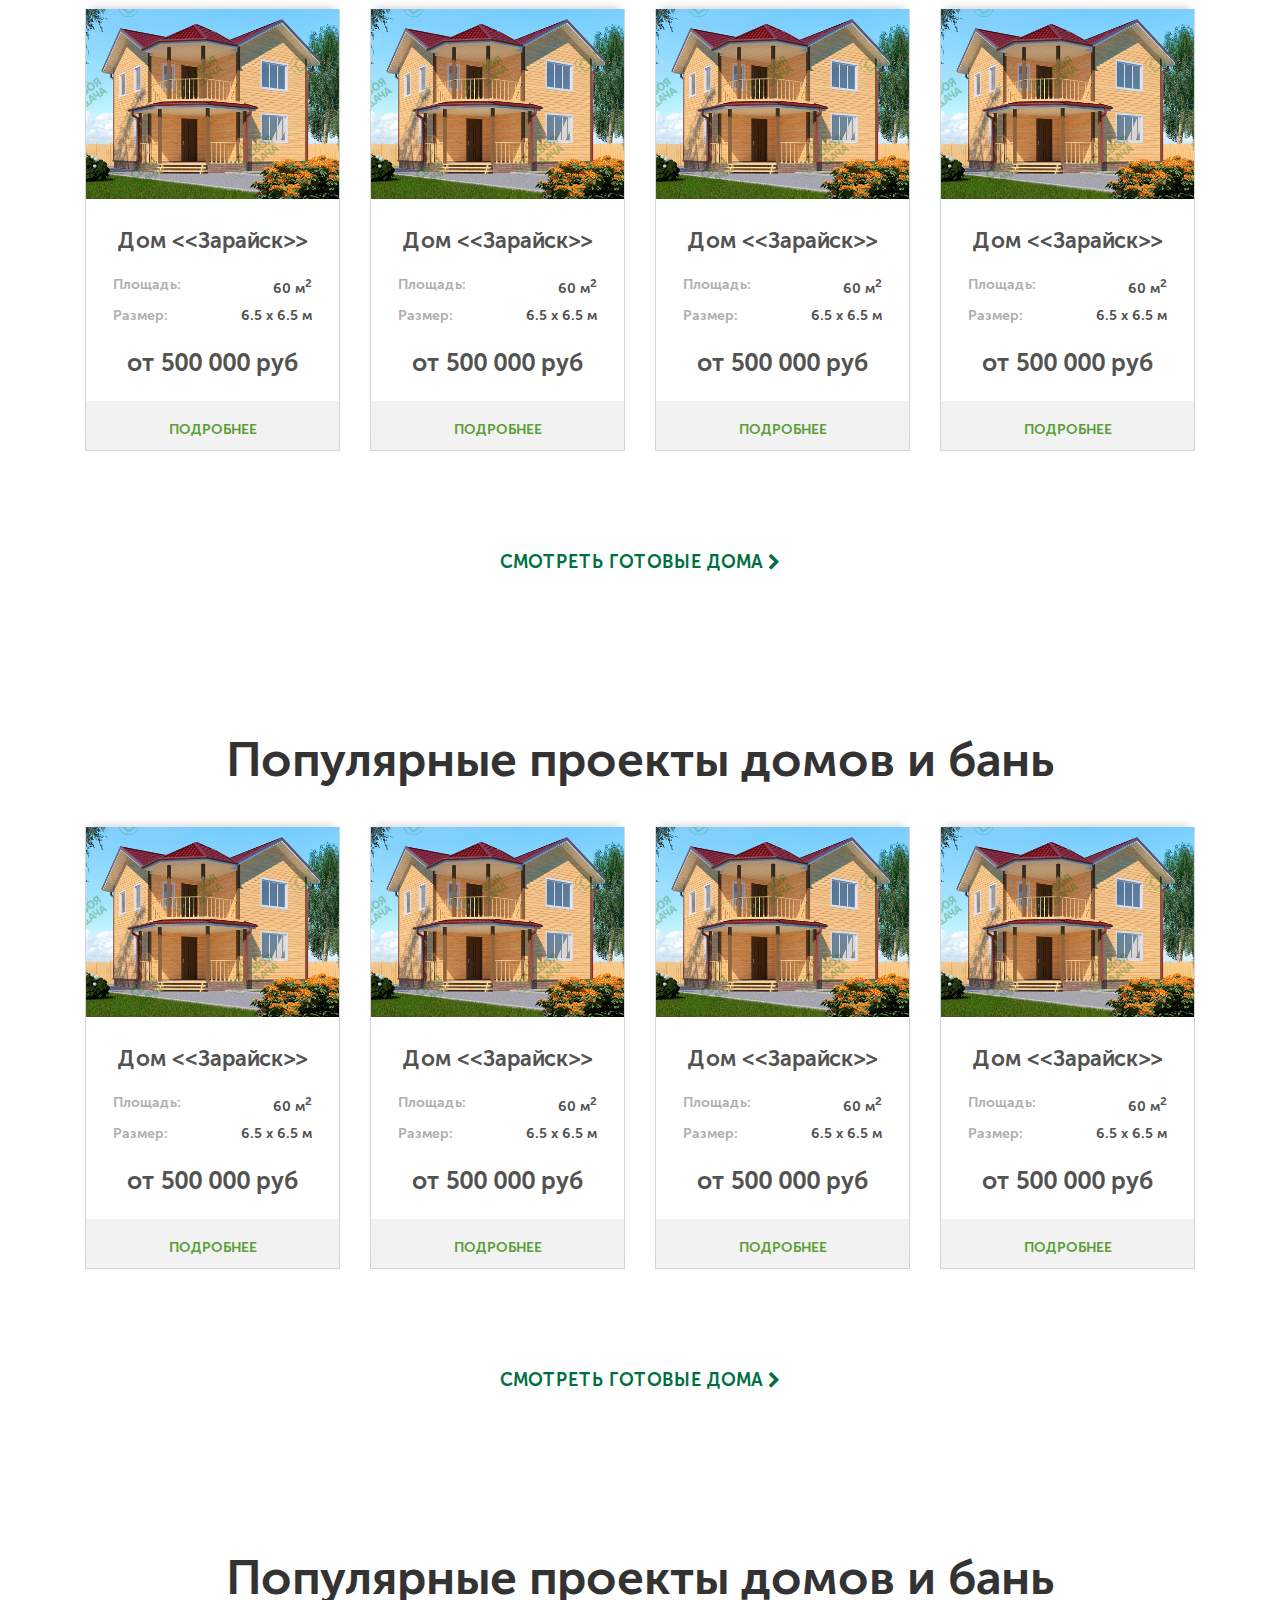
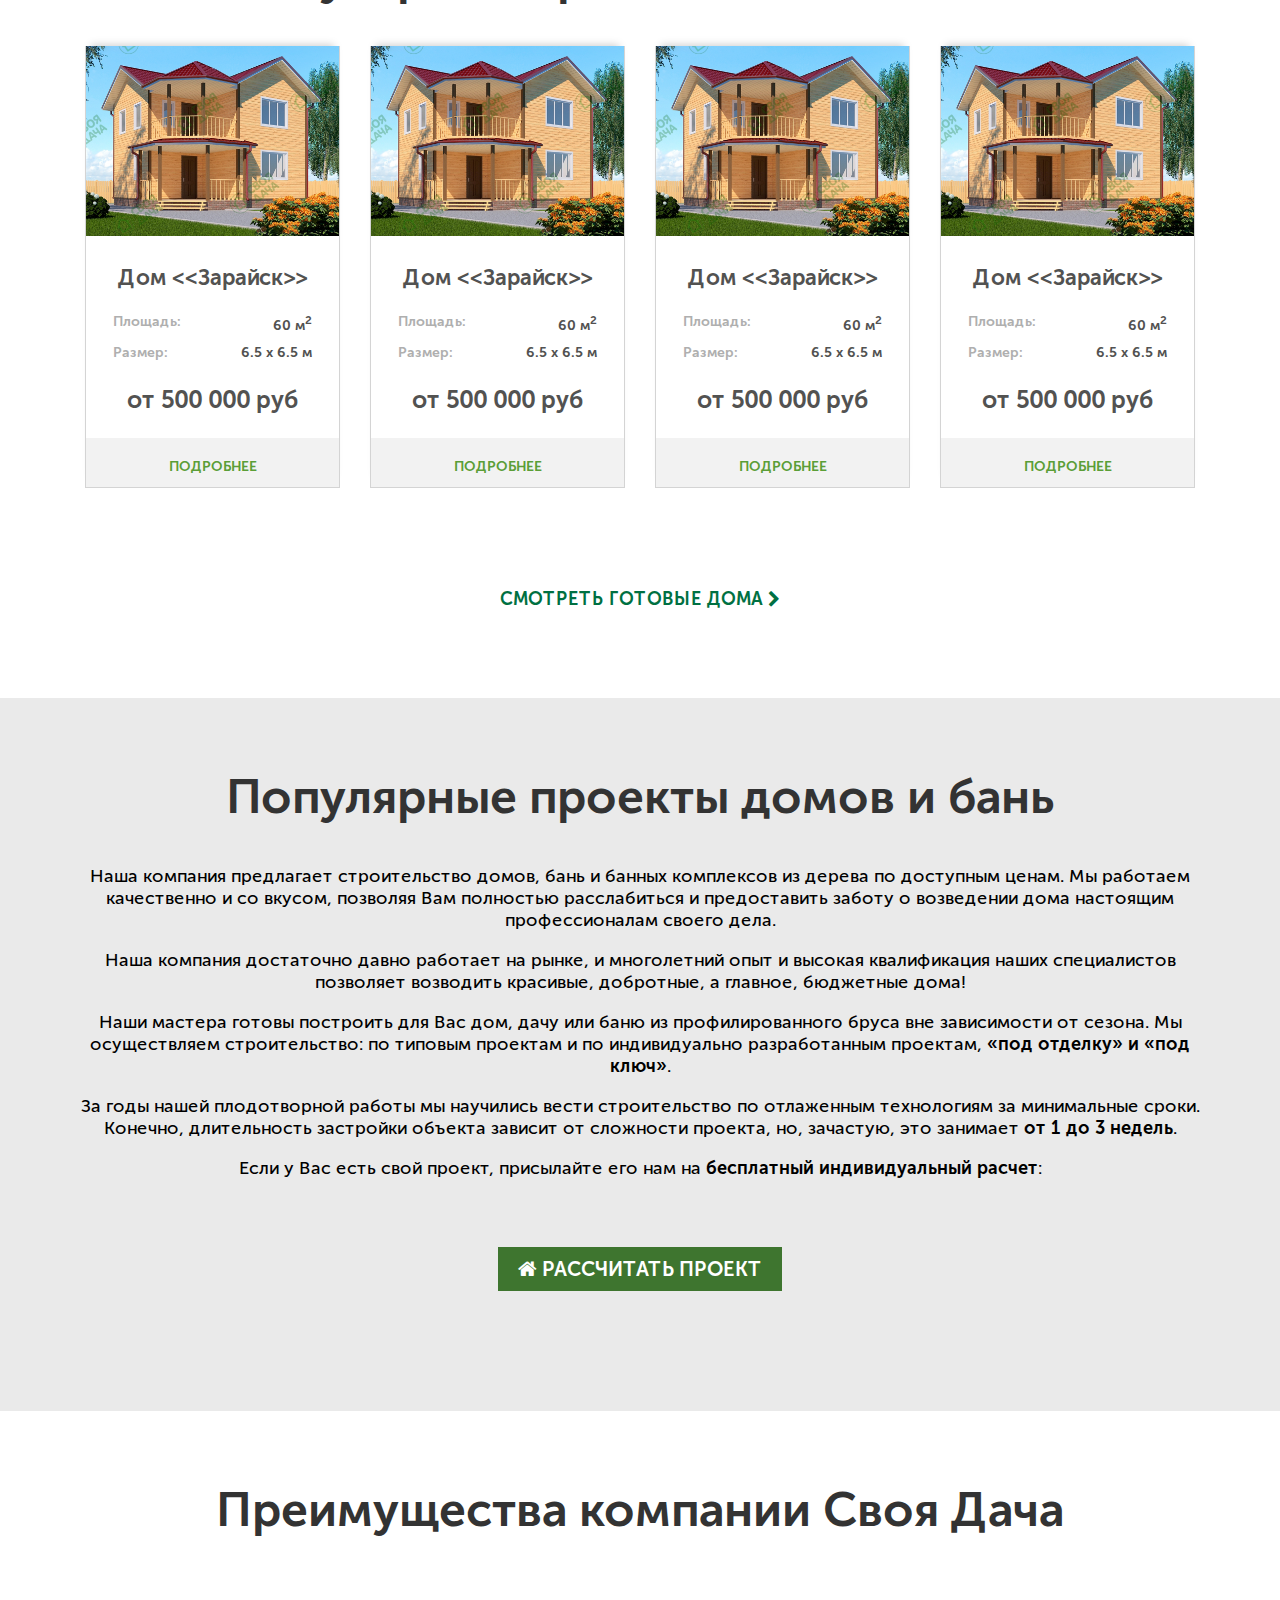
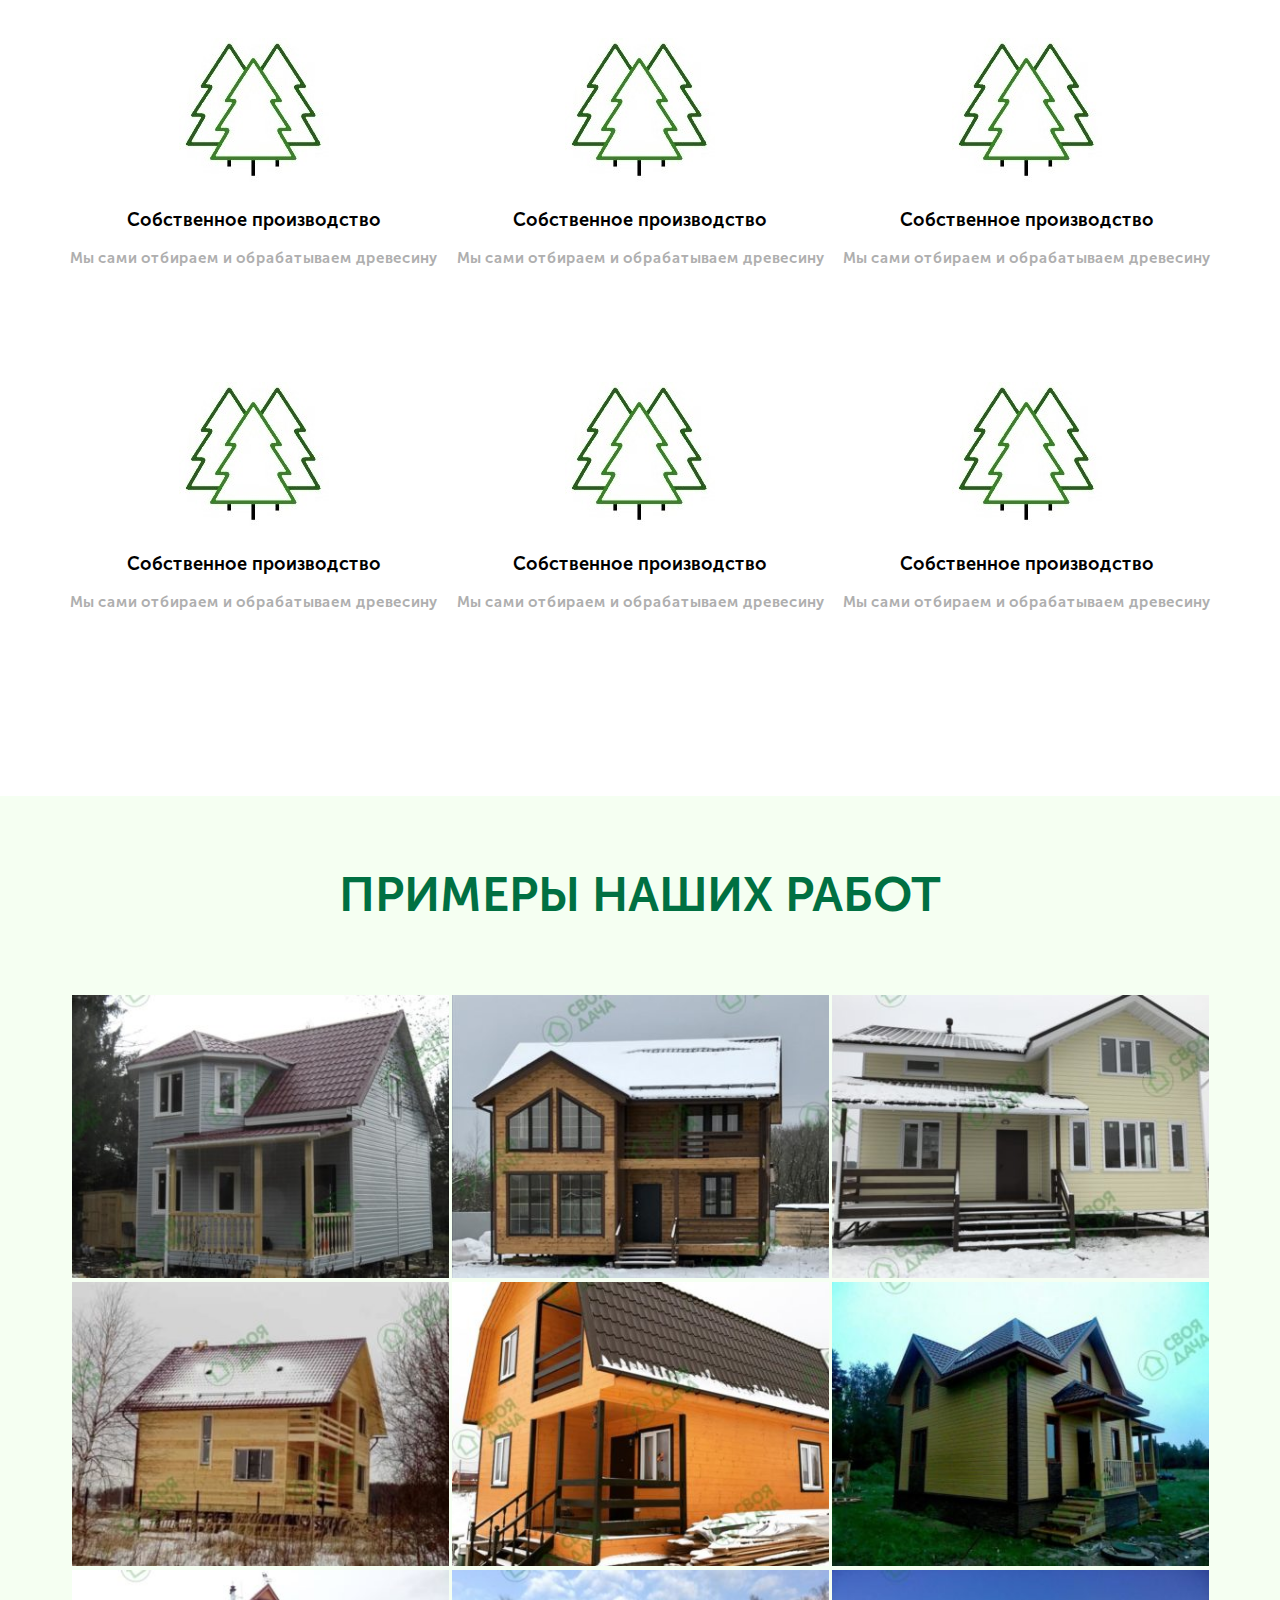
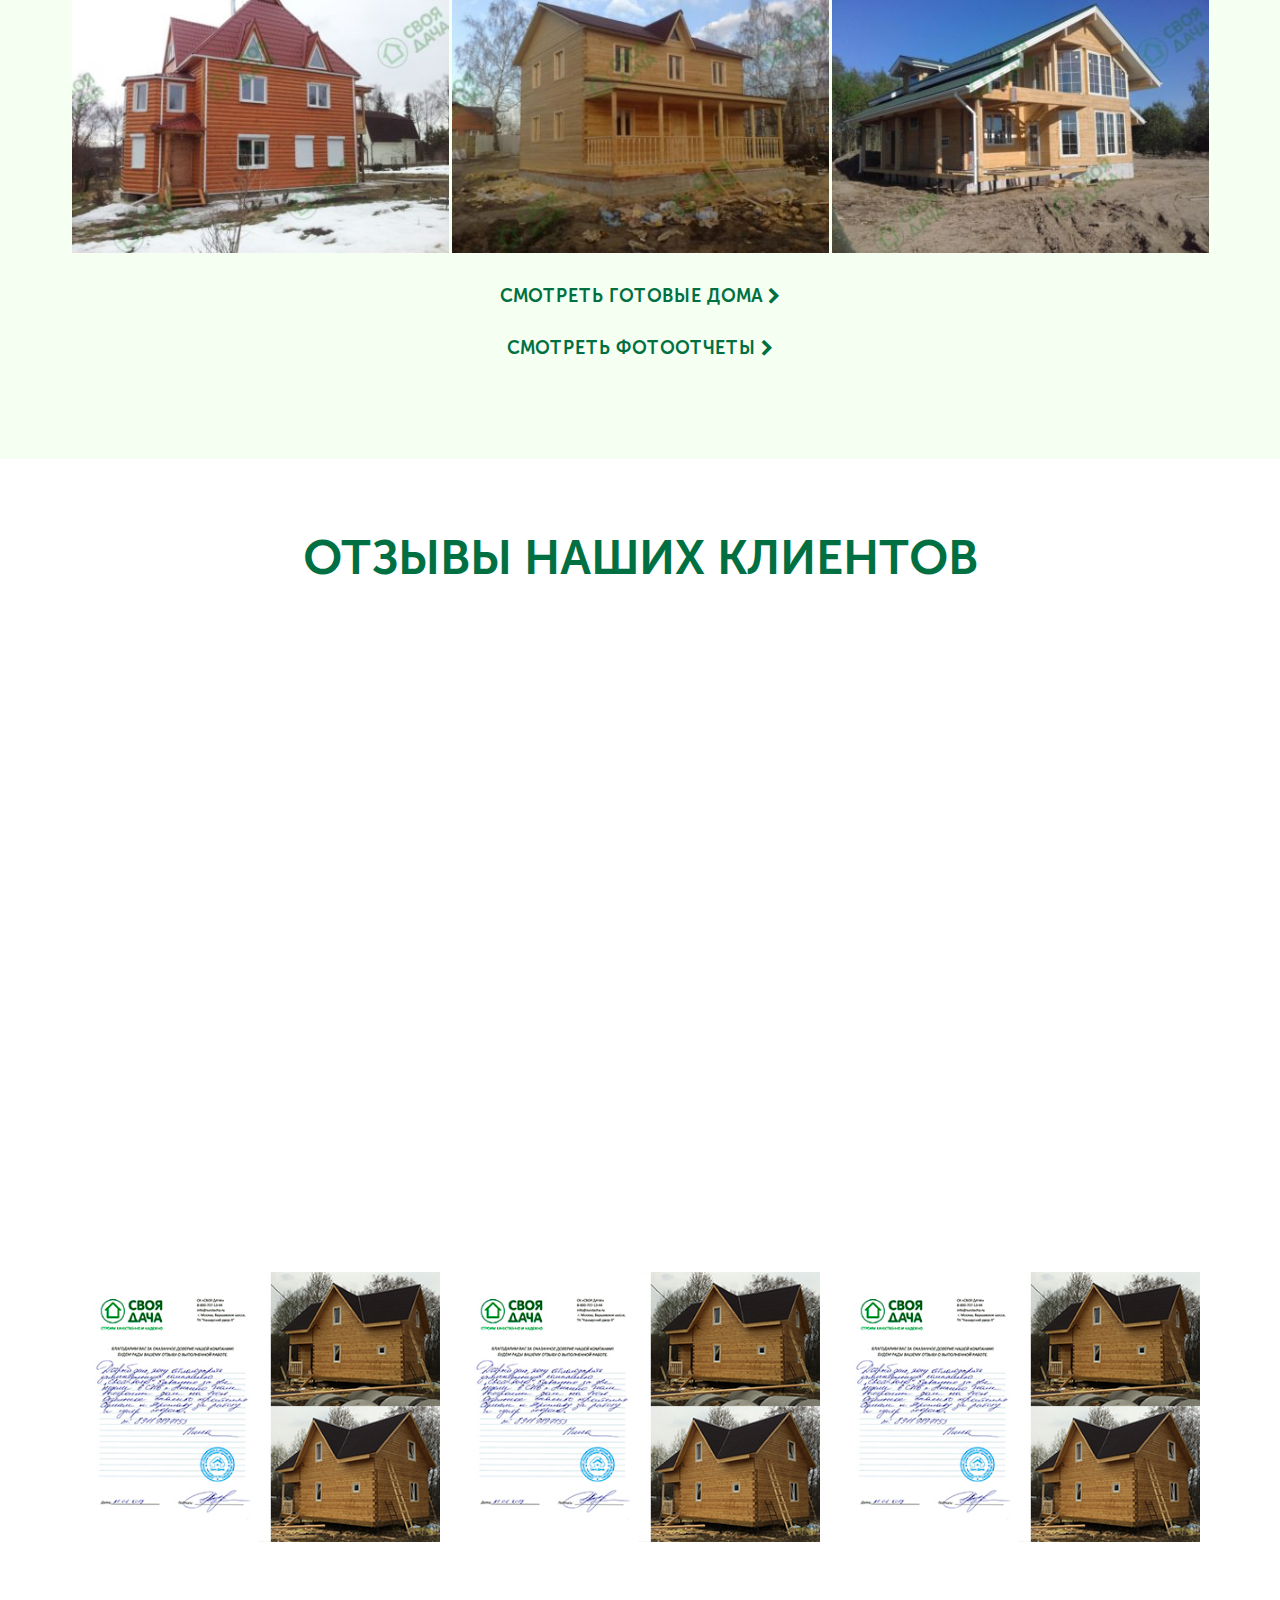
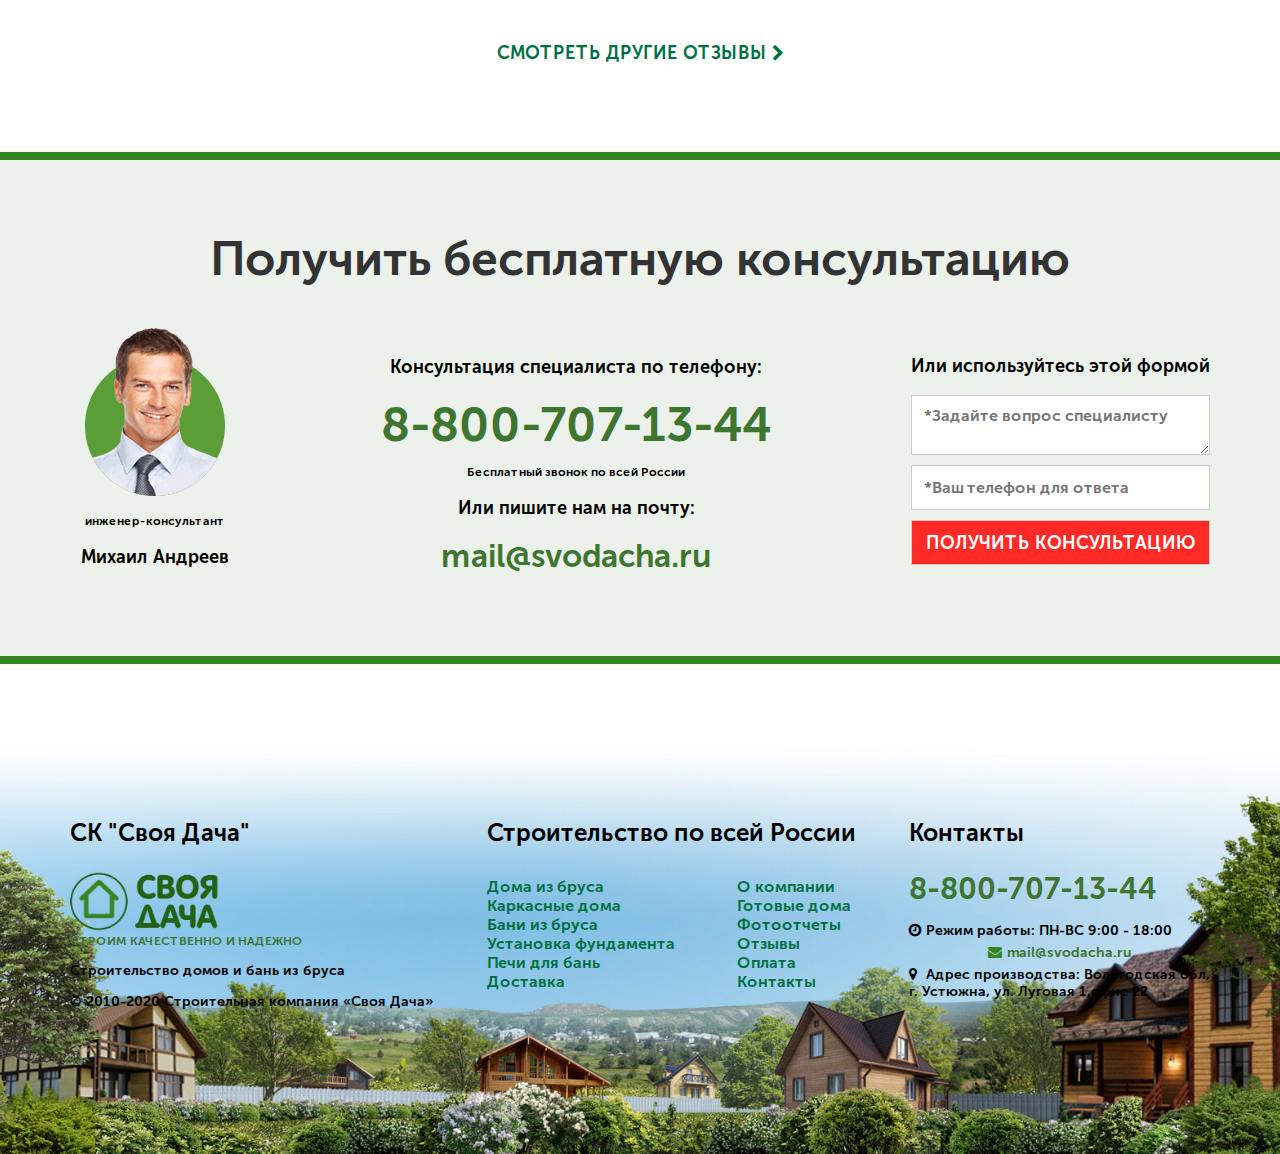
==== commit 28226e16: "Main" ====
--- a/index.html
+++ b/index.html
@@ -2,394 +2,650 @@
 <html lang="ru" id="all">
 <head>
 	<meta charset="UTF-8">
-	<meta name="viewport" content="width=device-width, initial-scale=1.0, maximum-scale=1.0, user-scalable=0">
-	<title>CEDA Studio</title>
-	<!-- Global site tag (gtag.js) - Google Analytics -->
-<script async src="https://www.googletagmanager.com/gtag/js?id=UA-152596592-1"></script>
-<script>
-  window.dataLayer = window.dataLayer || [];
-  function gtag(){dataLayer.push(arguments);}
-  gtag('js', new Date());
-
-  gtag('config', 'UA-152596592-1');
-</script>
- 
-	<!-- Favicon -->
-		<link rel="apple-touch-icon" sizes="57x57" href="assets/images/favicon/apple-icon-57x57.png">
-<link rel="apple-touch-icon" sizes="60x60" href="assets/images/favicon/apple-icon-60x60.png">
-<link rel="apple-touch-icon" sizes="72x72" href="assets/images/favicon/apple-icon-72x72.png">
-<link rel="apple-touch-icon" sizes="76x76" href="assets/images/favicon/apple-icon-76x76.png">
-<link rel="apple-touch-icon" sizes="114x114" href="assets/images/favicon/apple-icon-114x114.png">
-<link rel="apple-touch-icon" sizes="120x120" href="assets/images/favicon/apple-icon-120x120.png">
-<link rel="apple-touch-icon" sizes="144x144" href="assets/images/favicon/apple-icon-144x144.png">
-<link rel="apple-touch-icon" sizes="152x152" href="assets/images/favicon/apple-icon-152x152.png">
-<link rel="apple-touch-icon" sizes="180x180" href="assets/images/favicon/apple-icon-180x180.png">
-<link rel="icon" type="image/png" sizes="192x192"  href="assets/images/favicon/android-icon-192x192.png">
-<link rel="icon" type="image/png" sizes="32x32" href="assets/images/favicon/favicon-32x32.png">
-<link rel="icon" type="image/png" sizes="96x96" href="assets/images/favicon/favicon-96x96.png">
-<link rel="icon" type="image/png" sizes="16x16" href="assets/images/favicon/favicon-16x16.png">
-<link rel="manifest" href="assets/images/favicon/manifest.json">
-<meta name="msapplication-TileColor" content="#ffffff">
-<meta name="msapplication-TileImage" content="assets/images/favicon/ms-icon-144x144.png">
-<meta name="theme-color" content="#ffffff">
-	<!-- Favicon -->
-
+	<meta http-equiv="X-UA-Compatible" content="IE=edge">
+	<meta name="viewport" content="width=device-width, initial-scale=1">
+	<meta name="description" content="Дома и бани из бруса, каркасные дома под ключ от компании Своя Дача: высокое качество по низким ценам.">
+	<title>
+	Дома и бани из бруса, каркасные дома под ключ от компании Своя Дача: высокое качество по низким ценам.
+	</title>
+	<link rel="stylesheet" href="fonts/main.css">
+	<link rel="stylesheet" href="styles/main.css">
+	<link rel="stylesheet" href="styles/adaptive.css">
+	<script src="src/jquery-3.5.0.min.js" defer></script>
+	<script src="src/main.js" defer></script>
+</head>
+<body>
+	<main class="page">
+	<!-- Popup -->
+	<div class="popup" id="pop_up">
+	<div class="popup_content">
+		<h2 class="popup__title">Заявка на строительство</h2>
+		<form action="">
+				<input name="calculate-name" type="text" value="" class="form__item" required="" placeholder="Ваше имя" x-autocompletetype="name">
+				<input name="calculate-phone" type="text" value="" class="form__item" required="" placeholder="Ваш номер телефона" x-autocompletetype="tel">
+				<input name="calculate-email" type="email" value="" class="form__item" placeholder="*Введите Ваш email" required="" x-autocompletetype="email">
+				<input type="file" name="calcProjFile[]" multiple="" value="1" size="40" class="file-request" aria-invalid="false">
+				<textarea name="calculate-message" rows="3" class="form__item form--popup form__question" required="" placeholder="*Комментарий к заказу"></textarea>
+			<input type="submit" class="form__submit number__btn form__item" value="Получить консультацию">
+		</form>
+		<button class="popup_close" id="popup_btn_close">закрыть</button>
+	</div>
+</div>
+<header class="header" id="top">
+
+	<nav class="navbar">
+		<div class="container container--nav">
+			<div class="wrapper wrapper--block">
+				<a href="index.html" class="logo__link" title="Строительство домов из бруса - СК Своя Дача">
+					<img src="images/logo.png" alt="#" class="logo">
+				</a>
+				<div class="navbar__adaptiveLinks">
+					<div class="nav__burgerMenu">
+						<a href="javascript://0" class="burgerMenu__link ">
+							<p class="burgerMenu--line"></p>
+						</a>
+					</div>
+					<a href="mailto:" class="navbar__adaptiveItem">	
+						<span class="navbar__adaptiveItem--cont adaptiveItem--tell"></span>
+					</a>
+					<a href="tel:37360142768" class="navbar__adaptiveItem">
+						<span class="navbar__adaptiveItem--cont adaptiveItem--mail"></span>
+					</a>
+
+				</div>
+			<div class="clearfix"></div>
+			<div class="nav__collapse">
+				<ul class="nav__collapse__list">
+					<li class="list__item">
+						<a href="javascript://0" class="list__link collapse__btn">о компании<span class="caret"></span></a>
+						
+						<ul class="nav__collapse__menu">
+							<li class="collapse__menu__item">
+								<a href="o-kompanii.html" class="collapse__menu__link">о компаний</a>
+							</li>
+							<li class="collapse__menu__item">
+								<a href="#" class="collapse__menu__link">доставка</a>
+							</li>
+							<li class="collapse__menu__item">
+								<a href="#" class="collapse__menu__link">оплата</a>
+							</li>
+							<li class="collapse__menu__item">
+								<a href="#" class="collapse__menu__link">отзывы клиентов</a>
+							</li>
+							<li class="collapse__menu__item">
+								<a href="#" class="collapse__menu__link">кредитование</a>
+							</li>
+						</ul>
+					</li>
+					<li class="list__item">
+						<a href="javascript://0" class="list__link collapse__btn">строительство<span class="caret"></span></a>
+						<ul class="nav__collapse__menu">
+							<li class="collapse__menu__item">
+								<a href="#" class="collapse__menu__link">дом из бруса</a>
+							</li>
+							<li class="collapse__menu__item">
+								<a href="#" class="collapse__menu__link">каркасные дома</a>
+							</li>
+							<li class="collapse__menu__item">
+								<a href="#" class="collapse__menu__link">бани из бруса</a>
+							</li>
+							<li class="collapse__menu__item">
+								<a href="#" class="collapse__menu__link">фундаменты</a>
+							</li>
+							<li class="collapse__menu__item">
+								<a href="#" class="collapse__menu__link">печи для бань</a>
+							</li>
+						</ul>
+					</li>
+					<li class="list__item">
+						<a href="javascript://0" class="list__link collapse__btn">наши работы<span class="caret"></span></a>	
+						<ul class="nav__collapse__menu">
+							<li class="collapse__menu__item">
+								<a href="#" class="collapse__menu__link">готовые дома</a>
+							</li>
+							<li class="collapse__menu__item">
+								<a href="#" class="collapse__menu__link">фотоотчеты</a>
+							</li>
+						</ul>
+					</li>
+					<li class="list__item">
+						<a href="contacts.html"  class="list__link">контакты</a>
+					</li>
+				</ul>
+			</div>
+			<div class="nav__contacts">
+				<div class="contacts__mail__block contacts__blocks">
+					<a href="mailto:mail@svodacha.ru" class="contacts__link--mail contacts__link">mail@svodacha.ru</a>
+					<button class="mail__btn contacts__btn" onclick="popup()">рассчитать проект</button>
+				</div>
+				<div class="contacts__number__block contacts__blocks">
+					<a href="tel:8-800-707-13-44" class="contacts__link--number contacts__link">8-800-707-13-44</a>
+					<button class="number__btn contacts__btn" onclick="popup()">заказать звонок</button>
+				</div>
+			</div>
+			
+		</div>
+		</div>
+		
+	</nav>
+
+
+	<div class="header__content">
+		<div class="header__text">
+			<h1 class="header__title">Строительство деревянных<br>домов и бань</h1>
+			<p class="header__subtitle">Строительная компания СВОЯ ДАЧА осуществляет строительство домов и бань под ключ из профилированного бруса и по каркасной технологии по всей России с использованием северного леса Вологодской области.</p>
+		</div>
+		<div class="header__button">
+			<button class="header__btn mail__btn" onclick="popup()">Получить консультацию</button>
+	</div>
+	</div>
 	
-	<link rel="stylesheet" href="assets/css/style.css">
-	<link rel="stylesheet" href="assets/css/fonts.css">
-	<link rel="stylesheet" href="assets/css/fontawesome.css">
-	<link rel="stylesheet" href="assets/css/all.css">
-	<link rel="stylesheet" href="assets/css/media-queries.css">
-</head>
-<body > <!-- Body -->
-	<div class="page">
-		<header class="header" id="home"> <!-- Header -->
-			<div class="container">
-				<div class="header__inner"> <!-- Header inner -->
-					<div class="header__column">
-						<div class="logo">
-							<div class="logo_image">
-								<a href="www.cedastudio.com" class="logo_title"><span class="logo_title_text">cedastudio</span></a>
-							</div>
-							<h1 class="logo_subtitle">
-								<a href="cedastudio.com" class="logo_subtitle">web developement</a>
-							</h1>
-						</div>
-						<!-- For small width -->
-						<div class="header__title-image"><img src="assets/images/header.jpg" alt="#" class="header__title-img"></div>
-						<!-- /For small width -->
-						<div class="header__news">
-							<div class="news__content">
-								<p class="news_suptitle">Мы веб Разработчики</p>
-								<p class="news_title">Добро Пожаловать</p>
-								<p class="news_text">
-								  Здесь бывают чудеса.Делают все как надо и красиво.Понимают все с первого раза.
-								</p>
-								<button class="about__us__button btn" onclick="popup()">Подать Заявку</button>
-							</div>
-						</div>
-						</div>
-						<div class="header__column">
-							<div class="header_image"><img src="assets/images/header.jpg" alt="#" class="header_img">
-						  </div>
-				  	</div>	
-			  </div> <!-- /Header inner -->
-			</div>
-		</header> <!-- /Header -->
-		<section class="request" id="services"> <!-- Request -->
-			<div class="container--small">
-					<h2 class="about-us__title">Наши Услуги</h2>
-					<p class="about-us__subtitle">24/7</p>
-						<div class="skills">
-								<!-- Row -->
-							<div class="skills__row">
-								<div class="skills__item">
-									<div class="skills__content">
-									<span class="skills__ico"><i class="fas fa-magic"></i></span>
-									<p class="skills__title">Landing Page</p>
-									<p class="skills__info">Одностраничный продающий сайт для Ваших товаров и услуг</p>
-									</div>
-								</div>
-								<div class="skills__item">
-									<div class="skills__content">
-									<span class="skills__ico"><i class="fas fa-id-card"></i></span>
-									<p class="skills__title">Сайт Визитка</p>
-									<p class="skills__info">Компактный сайт со всей информацией о Вашей компании</p>
-									</div>	
-								</div>
-								<div class="skills__item">
-									<div class="skills__content">
-									<span class="skills__ico"><i class="fas fa-user-tie"></i></span>
-									<p class="skills__title">Бизнес сайт</p>
-									<p class="skills__info">Сайт для привлечения и полноценной работы с Вашими клиентами</p>
-									</div>
-								</div>
-							</div>
-									<!-- /Row -->
-
-									<!-- Row -->
-							<div class="skills__row">
-								<div class="skills__item">
-									<div class="skills__content">
-									<span class="skills__ico"><i class="fas fa-shopping-basket"></i></span>
-									<p class="skills__title">Интернет Магазин</p>
-									<p class="skills__info">Возможность принимать заказы и соверщать онлайн проажи Ваших товаров</p>
-									</div>
-								</div>
-								<div class="skills__item">
-									<div class="skills__content">
-									<span class="skills__ico"><i class="fas fa-users"></i></span>
-									<p class="skills__title">Контекстная Реклама</p>
-									<p class="skills__info">Настройка контекстной рекламы Google/Yandex для привлечения трафика на Ваш сайт</p>
-									</div>
-								</div>
-								<div class="skills__item">
-									<div class="skills__content">
-									<span class="skills__ico"><i class="fas fa-search-dollar"></i></span>
-									<p class="skills__title">Таргетинговая Реклама</p>
-									<p class="skills__info">Настройка таргетинговой рекламы Facebook/Instagram/VK</p>
-									</div>
-								</div>
-							</div>
-							<div class="services__btn"> <button class="about__us__button btn" onclick="popup()">заказать</button></div>
-									<!-- /Row -->
-
-			</div>
-		</div>
-		</section> 
-									<!-- /Request -->
-
-									<!-- About us -->
-		<section class="about_us" id="us_info"> 
-			<div class="container--small">
-				<div class="about-us__body">
-					<div class="about-us__content">
-						<h2 class="about-us__title">Почему именно мы ?</h2>
-						<p class="about-us__subtitle">Про нас</p>
-						<div class="about-us__info">
-							<div class="about-us__info__image"><img src="assets/images/about_us.jpg" alt="#" class="about-us__info__img"></div>
-							<div class="about-us__info__text"><p class="about-us__info__text"> Мы супер герой которые воплощают мечты в жизнь, ваше удовольствие превыше всего, мы те которые любим свою работу.Делаем свою работу качественно и по нраву, честны и компетентны, делаем все за короткий срок, но самое главное, делаем это качественно.</p></div>
-
-						</div>
-						
-					</div>
-				</div>
-			</div>
-		</section> 
-								<!-- /About us -->
-
-
-								<!-- Portfolio -->
-		<section class="portfolio" id="works"> 
-			<div class="container">
-				<h2 class="about-us__title">Наши работы</h2>
-				<div class="portfolio__row">
-					<div class="portfolio__items">
-						<div class="portfolio__item">
-							<div class="portfolio__content">
-								<p class="portfolio__title">promo site</p>
-								
-							</div>
-							<div class="portfolio__image"><img src="assets/images/work-1.jpg" alt="" class="portfolio__img"></div>
-						</div>
-						<div class="portfolio__item portfolio__item-hidden">
-							<div class="portfolio__content">
-									<p class="portfolio__title">promo site</p>
-									
-							</div>
-							<div class="portfolio__image"><img src="assets/images/work-1.jpg" alt="" class="portfolio__img"></div>
-						</div>
-						<div class="portfolio__item portfolio__item-hidden">
-							<div class="portfolio__content">
-								<p class="portfolio__title">promo site</p>
-								
-							</div>
-							<div class="portfolio__image"><img src="assets/images/work-1.jpg" alt="" class="portfolio__img"></div>
-						</div>
-						
-					</div>
-				</div>
-				<div class="portfolio__row portfolio__row--hidden">
-					<div class="portfolio__items">
-						<div class="portfolio__item portfolio__item-hidden">
-							<div class="portfolio__content">
-								<p class="portfolio__title">promo site</p>
-								
-							</div>
-							<div class="portfolio__image"><img src="assets/images/work-1.jpg" alt="" class="portfolio__img"></div>
-						</div>
-						<div class="portfolio__item portfolio__item-hidden">
-							<div class="portfolio__content">
-								<p class="portfolio__title">promo site</p>
-								
-							</div>
-							<div class="portfolio__image"><img src="assets/images/work-1.jpg" alt="" class="portfolio__img"></div>
-						</div>
-						<div class="portfolio__item portfolio__item-hidden">
-							<div class="portfolio__content">
-								<p class="portfolio__title">promo site</p>
-								
-							</div>
-							<div class="portfolio__image"><img src="assets/images/work-1.jpg" alt="" class="portfolio__img"></div>
-						</div>
-						
-					</div>
-				</div>
-				<div class="about__us__button">
-							<button class="about__us__button btn" onclick="popup()">заказать</button>
-				</div>
-			</div>
-		</section> 
-
-
-						<!-- /Portfolio -->
-
-						<!-- Reviews -->
-		<section class="reviews" id="comment"> 
-			<div class="container container--reviews">
-				<div class="reviews__content">
-					<div class="reviews__content__title">
-						<span class="quotes"><i class="fas fa-quote-left"></i></span>
-						<h2 class="reviews__title">Отзывы</h2>
-					</div>
-					<div class="reviews__content__comments">
-						<div class="reviews__content__comments__items">
-							<div class="reviews__content__comments__item">
-								<div class="comment__reviews">
-									<div class="comment__block d33">
-										<div class="comment__block__inner">
-											<p class="comment__text">Если эти ребята берут проект. Они доводят его до конца и в сроки!С нашей стороны, по ходу разработки, были добавлены ряд изменений и дополнений.Никаких доплат не было взято. Все четко и в сроки. Команда профессионалов!
-												Рекомендую.
-											</p>
-											<span class="comment__star comment__star--active"><i class="fas fa-star"></i></span>
-											<span class="comment__star comment__star--active"><i class="fas fa-star"></i></span>
-											<span class="comment__star comment__star--active"><i class="fas fa-star"></i></span>
-											<span class="comment__star comment__star--active"><i class="fas fa-star"></i></span>
-											<span class="comment__star"><i class="fas fa-star"></i></span>
-										</div>
-									</div>
-								</div>
-								<div class="comment__user">
-									<div class="user__foto"><a class="user__link" href="#"><img src="assets/images/com_user-1.jpg" alt="user_1" class="user__img"><p class="user__name">Михаил Галутвин</p></a></div>							
-								</div>
-							</div>
-							<div class="reviews__content__comments__item">
-								<div class="comment__reviews">
-									<div class="comment__block d33">
-										<div class="comment__block__inner">
-											<p class="comment__text">
-												CEDA Studio отлично справились с задачей! Они сделали адаптивную верстку для моего сайта, разработали план по анимации абсолютно всех графических элементов дизайна, а после его согласования план реализовали.
-											</p>
-											<span class="comment__star comment__star--active"><i class="fas fa-star"></i></span>
-											<span class="comment__star comment__star--active"><i class="fas fa-star"></i></span>
-											<span class="comment__star comment__star--active"><i class="fas fa-star"></i></span>
-											<span class="comment__star comment__star--active"><i class="fas fa-star"></i></span>
-											<span class="comment__star comment__star--active"><i class="fas fa-star"></i></span>
-										</div>
-									</div>
-								</div>
-								<div class="comment__user">
-									<div class="user__foto"><a class="user__link" href="#"><img src="assets/images/com_user-2.jpg" alt="user_1" class="user__img"><p class="user__name">Александр Фролов</p></a></div>							
-								</div>
-							</div>
-							<div class="reviews__content__comments__item">
-								<div class="comment__reviews">
-									<div class="comment__block d33">
-										<div class="comment__block__inner">
-											<p class="comment__text">Мы работаем не над первым проектом. За все время к качеству работ и соблюдению сроков претензий нет. Отличная, чистая верстка и все точно в срок. Приятно то, что Александр может сделать не входящие в первоначально ТЗ доработки/изменения.</p>
-											<span class="comment__star comment__star--active"><i class="fas fa-star"></i></span>
-											<span class="comment__star comment__star--active"><i class="fas fa-star"></i></span>
-											<span class="comment__star comment__star--active"><i class="fas fa-star"></i></span>
-											<span class="comment__star comment__star--active"><i class="fas fa-star"></i></span>
-											<span class="comment__star"><i class="fas fa-star"></i></span>
-										</div>
-									</div>
-								</div>
-								<div class="comment__user">
-									<div class="user__foto"><a class="user__link" href="#"><img src="assets/images/com_user-3.jpg" alt="user_1" class="user__img"><p class="user__name">Андрей Маликов</p></a></div>							
-								</div>
-							</div>
-						</div>
-					</div>	
-				</div>
-			</div>
-		</section> 
-
-								<!-- /Reviews -->
-
-								<!-- Prefooter -->
-		<div class="prefooter" id="mail_form"> 
-			<div class="container--small">
-				<div class="request__form">
-						<p class="form__title">Подать Заявку</p>
-						<p class="form__text">Мы живем своей работой, мы те кто сбывает мечты, быстро найдем общий язык и будем стремится к общим <span class="form__atention"> целям!</span> </p>
-						<form action="mail.php" method="POST" class="form">
-							<input type="text" class="form__mail" placeholder="Как вас зовут?" name="user_name">
-							<input type="tel" class="form__mail" placeholder="Введите ваш номер" name="user_phone">
-							<button type="submit" class="form__submit" name="Отправка">Отправить</button>
-						</form>
-
-						<!-- Popup -->
-
-						<div class="popup"  id="pop_up">
-							<div class="popup_content">
-								<div class="popup_wrapper">
-								<p class="popup__title">подать заявку</p>
-								<form action="mail.php" method="POST" class="form form__popup">
-										<input type="text" name="user_name" placeholder="Введите ваше имя" class="form__mail mail__popup">
-										<input type="tel" name="user_phone" placeholder="Введите ваш номер" class="form__mail mail__popup">
-										 <div class="dropdown">
-								        <div class="select">
-								          <span>Выберите услугу</span>
-								          <i class="fa fa-chevron-left"></i>
-								        </div>
-								        <input type="hidden" name="gender">
-								        <ul class="dropdown-menu">
-								          <li id="landing_page">Landing Page</li>
-								          <li id="site_card">Сайт Визитка</li>
-								          <li id="site_bussines">Бизнес Сайт</li>
-								          <li id="site_shop">Интернет Магазин</li>
-								          <li id="context_advertisment">Контекстная Реклама</li>
-								          <li id="triger_advertisment">Таргетинговая Реклама</li>
-								        </ul>
-    								  </div>
-										<button type="submit" name="send" class="form__submit submit__popup">Отправить</button>
-
-								</form>
-									<button class="popup_close" id="popup_btn_close">закрыть</button>
-								</div>
-							</div>
-						</div>
-
-						<!-- /Popup -->
-
-					</div>
-					<div class="feedback">
-						<div class="feedback__items">
-							<div class="feedback__item">
-								<a href="www.facebook.com/cedastudio" class="feedback__link"><span class="feedback__icon"><i class="fab fa-facebook-f"></i></span></a>
-							</div>
-							<div class="feedback__item">
-								<a href="www.instagram.com/cedastudio" class="feedback__link"><span class="feedback__icon"><i class="fab fa-instagram"></i></span></a>
-							</div>
-						</div>
-					</div>
-			</div>
-		</div> 
-								<!-- /Prefooter -->
-
-								<!-- Footer -->
-		<footer class="footer"> 
-			<div class="container--small">
-				<div class="footer__body">
-					<div class="footer__content">
-						<div class="footer__anchor">
-							<span class="anchor__item"><a href="#home" class="anchor__links">домой</a></span>
-							<span class="anchor__item"><a href="#us_info" class="anchor__links">про нас</a></span>
-							<span class="anchor__item"><a href="#works" class="anchor__links">портфолио</a></span>
-							<span class="anchor__item"><a href="#services" class="anchor__links">наши услуги</a></span>
-							<span class="anchor__item"><a href="#mail_form" class="anchor__links">заявка</a></span>
-						</div>
-					</div>
-				</div>
-			</div>
-		</footer> 
-							<!-- /Footer -->
-
-							<!-- Authors -->
-		<div class="footer__author"> 
-				<a href="mailto:" class="author__mail"><i class="fas fa-envelope"></i></a>
-				<p class="author">&copy; 2019 cedastudio</p>
-		</div> 
-							<!-- Authors -->
-		<div class="scroll">
-				<a class="scroll_ico" href="#home"><i class="fas fa-arrow-up"></i></a>
-		</div>				
-	</div>	
-
-	<!-- /Page -->
-
-	<script src="assets/js/jquery-3.4.1.min.js"></script>
-	<script src="assets/js/script.js"></script>
-</body> <!-- /Body -->
+</header>
+
+<!-- Header -->
+
+<!-- Section -->
+<section class="readyProjects">
+	<div class="container">
+	<h2 class="readyProjects__title">Готовые проекты домов и бань</h2>
+	<h3 class="readyProjects__subtitle">Выберите свой проект из каталога наших домов и бань:</h3>
+	<div class="wrapper">
+	  <div class="readyProjects__image">
+			<div class="readyProjects__content">
+				<a href="#" class="readyProjects__link">
+					<p class="readyProjects__imgText">дома и бруса</p>
+					<img src="images/house_1.jpg" alt="3" class="readyProjects__img">
+				</a>
+			</div>
+		</div>
+		<div class="readyProjects__image">
+			<div class="readyProjects__content">
+				<a href="#" class="readyProjects__link">
+					<p class="readyProjects__imgText">каркасные дома</p>
+					<img src="images/house_2.jpg" alt="3" class="readyProjects__img">
+				</a>
+			</div>
+		</div>
+		<div class="readyProjects__image">
+			<div class="readyProjects__content">
+				<a href="#" class="readyProjects__link">
+					<p class="readyProjects__imgText">бани из бруса</p>
+					<img src="images/house_3.jpg" alt="3" class="readyProjects__img">
+				</a>
+			</div>
+		</div>
+	</div>
+ </div>
+</section>
+<!-- /Section -->
+<!-- Section -->
+<section class="popularProjects">
+	<div class="container">
+		<h2 class="readyProjects__title">Популярные проекты домов и бань</h2>
+		<div class="popularProjects__card">
+		 <div class="wrapper">
+			<div class="card__item">
+				<div class="card__header">
+					<img src="images/house_price.jpg" alt="3" class="card__img">
+				</div>
+				<div class="card__body">
+					<p class="card__title">Дом &lt;&lt;Зарайск>></p>
+					<p class="card__values"><span class="card__sizeArea">Площадь:</span><span class="card__areaValue card__value">60 м<sup>2</sup></span></p>
+					<p class="card__values"><span class="card__sizeArea">Размер:</span><span class="card__sizeValue card__value">6.5 х 6.5 м</span></p>
+					<p class="card__price">от 500 000 руб</p>
+				</div>
+				<div class="card__footer">
+					<a href="#" class="card__link">подробнее</a>
+				</div>
+			</div>
+			<div class="card__item">
+				<div class="card__header">
+					<img src="images/house_price.jpg" alt="3" class="card__img">
+				</div>
+				<div class="card__body">
+					<p class="card__title">Дом &lt;&lt;Зарайск>></p>
+					<p class="card__values"><span class="card__sizeArea">Площадь:</span><span class="card__areaValue card__value">60 м<sup>2</sup></span></p>
+					<p class="card__values"><span class="card__sizeArea">Размер:</span><span class="card__sizeValue card__value">6.5 х 6.5 м</span></p>
+					<p class="card__price">от 500 000 руб</p>
+				</div>
+				<div class="card__footer">
+					<a href="#" class="card__link">подробнее</a>
+				</div>
+			</div>
+			<div class="card__item">
+				<div class="card__header">
+					<img src="images/house_price.jpg" alt="3" class="card__img">
+				</div>
+				<div class="card__body">
+					<p class="card__title">Дом &lt;&lt;Зарайск>></p>
+					<p class="card__values"><span class="card__sizeArea">Площадь:</span><span class="card__areaValue card__value">60 м<sup>2</sup></span></p>
+					<p class="card__values"><span class="card__sizeArea">Размер:</span><span class="card__sizeValue card__value">6.5 х 6.5 м</span></p>
+					<p class="card__price">от 500 000 руб</p>
+				</div>
+				<div class="card__footer">
+					<a href="#" class="card__link">подробнее</a>
+				</div>
+			</div>
+			<div class="card__item">
+				<div class="card__header">
+					<img src="images/house_price.jpg" alt="3" class="card__img">
+				</div>
+				<div class="card__body">
+					<p class="card__title">Дом &lt;&lt;Зарайск>></p>
+					<p class="card__values"><span class="card__sizeArea">Площадь:</span><span class="card__areaValue card__value">60 м<sup>2</sup></span></p>
+					<p class="card__values"><span class="card__sizeArea">Размер:</span><span class="card__sizeValue card__value">6.5 х 6.5 м</span></p>
+					<p class="card__price">от 500 000 руб</p>
+				</div>
+				<div class="card__footer">
+					<a href="#" class="card__link">подробнее</a>
+				</div>
+			</div>
+		</div>
+	 </div>
+	 <p class="afterCardsLink"><a class="link__hover">смотреть готовые дома</a></p>
+	</div>
+</section>
+
+<!-- /Section -->
+
+
+
+<!-- Section -->
+
+<section class="popularProjects">
+	<div class="container">
+		<h2 class="readyProjects__title">Популярные проекты домов и бань</h2>
+		<div class="popularProjects__card">
+		 <div class="wrapper">
+			<div class="card__item">
+				<div class="card__header">
+					<img src="images/house_price.jpg" alt="3" class="card__img">
+				</div>
+				<div class="card__body">
+					<p class="card__title">Дом &lt;&lt;Зарайск>></p>
+					<p class="card__values"><span class="card__sizeArea">Площадь:</span><span class="card__areaValue card__value">60 м<sup>2</sup></span></p>
+					<p class="card__values"><span class="card__sizeArea">Размер:</span><span class="card__sizeValue card__value">6.5 х 6.5 м</span></p>
+					<p class="card__price">от 500 000 руб</p>
+				</div>
+				<div class="card__footer">
+					<a href="#" class="card__link">подробнее</a>
+				</div>
+			</div>
+			<div class="card__item">
+				<div class="card__header">
+					<img src="images/house_price.jpg" alt="3" class="card__img">
+				</div>
+				<div class="card__body">
+					<p class="card__title">Дом &lt;&lt;Зарайск>></p>
+					<p class="card__values"><span class="card__sizeArea">Площадь:</span><span class="card__areaValue card__value">60 м<sup>2</sup></span></p>
+					<p class="card__values"><span class="card__sizeArea">Размер:</span><span class="card__sizeValue card__value">6.5 х 6.5 м</span></p>
+					<p class="card__price">от 500 000 руб</p>
+				</div>
+				<div class="card__footer">
+					<a href="#" class="card__link">подробнее</a>
+				</div>
+			</div>
+			<div class="card__item">
+				<div class="card__header">
+					<img src="images/house_price.jpg" alt="3" class="card__img">
+				</div>
+				<div class="card__body">
+					<p class="card__title">Дом &lt;&lt;Зарайск>></p>
+					<p class="card__values"><span class="card__sizeArea">Площадь:</span><span class="card__areaValue card__value">60 м<sup>2</sup></span></p>
+					<p class="card__values"><span class="card__sizeArea">Размер:</span><span class="card__sizeValue card__value">6.5 х 6.5 м</span></p>
+					<p class="card__price">от 500 000 руб</p>
+				</div>
+				<div class="card__footer">
+					<a href="#" class="card__link">подробнее</a>
+				</div>
+			</div>
+			<div class="card__item">
+				<div class="card__header">
+					<img src="images/house_price.jpg" alt="3" class="card__img">
+				</div>
+				<div class="card__body">
+					<p class="card__title">Дом &lt;&lt;Зарайск>></p>
+					<p class="card__values"><span class="card__sizeArea">Площадь:</span><span class="card__areaValue card__value">60 м<sup>2</sup></span></p>
+					<p class="card__values"><span class="card__sizeArea">Размер:</span><span class="card__sizeValue card__value">6.5 х 6.5 м</span></p>
+					<p class="card__price">от 500 000 руб</p>
+				</div>
+				<div class="card__footer">
+					<a href="#" class="card__link">подробнее</a>
+				</div>
+			</div>
+		</div>
+	 </div>
+	 <p class="afterCardsLink"><a class="link__hover">смотреть готовые дома</a></p>
+	</div>
+</section>
+
+<!-- /Section -->
+
+
+<!-- Section -->
+
+<section class="popularProjects">
+	<div class="container">
+		<h2 class="readyProjects__title">Популярные проекты домов и бань</h2>
+		<div class="popularProjects__card">
+		 <div class="wrapper">
+			<div class="card__item">
+				<div class="card__header">
+					<img src="images/house_price.jpg" alt="3" class="card__img">
+				</div>
+				<div class="card__body">
+					<p class="card__title">Дом &lt;&lt;Зарайск>></p>
+					<p class="card__values"><span class="card__sizeArea">Площадь:</span><span class="card__areaValue card__value">60 м<sup>2</sup></span></p>
+					<p class="card__values"><span class="card__sizeArea">Размер:</span><span class="card__sizeValue card__value">6.5 х 6.5 м</span></p>
+					<p class="card__price">от 500 000 руб</p>
+				</div>
+				<div class="card__footer">
+					<a href="#" class="card__link">подробнее</a>
+				</div>
+			</div>
+			<div class="card__item">
+				<div class="card__header">
+					<img src="images/house_price.jpg" alt="3" class="card__img">
+				</div>
+				<div class="card__body">
+					<p class="card__title">Дом &lt;&lt;Зарайск>></p>
+					<p class="card__values"><span class="card__sizeArea">Площадь:</span><span class="card__areaValue card__value">60 м<sup>2</sup></span></p>
+					<p class="card__values"><span class="card__sizeArea">Размер:</span><span class="card__sizeValue card__value">6.5 х 6.5 м</span></p>
+					<p class="card__price">от 500 000 руб</p>
+				</div>
+				<div class="card__footer">
+					<a href="#" class="card__link">подробнее</a>
+				</div>
+			</div>
+			<div class="card__item">
+				<div class="card__header">
+					<img src="images/house_price.jpg" alt="3" class="card__img">
+				</div>
+				<div class="card__body">
+					<p class="card__title">Дом &lt;&lt;Зарайск>></p>
+					<p class="card__values"><span class="card__sizeArea">Площадь:</span><span class="card__areaValue card__value">60 м<sup>2</sup></span></p>
+					<p class="card__values"><span class="card__sizeArea">Размер:</span><span class="card__sizeValue card__value">6.5 х 6.5 м</span></p>
+					<p class="card__price">от 500 000 руб</p>
+				</div>
+				<div class="card__footer">
+					<a href="#" class="card__link">подробнее</a>
+				</div>
+			</div>
+			<div class="card__item">
+				<div class="card__header">
+					<img src="images/house_price.jpg" alt="3" class="card__img">
+				</div>
+				<div class="card__body">
+					<p class="card__title">Дом &lt;&lt;Зарайск>></p>
+					<p class="card__values"><span class="card__sizeArea">Площадь:</span><span class="card__areaValue card__value">60 м<sup>2</sup></span></p>
+					<p class="card__values"><span class="card__sizeArea">Размер:</span><span class="card__sizeValue card__value">6.5 х 6.5 м</span></p>
+					<p class="card__price">от 500 000 руб</p>
+				</div>
+				<div class="card__footer">
+					<a href="#" class="card__link">подробнее</a>
+				</div>
+			</div>
+		</div>
+	 </div>
+	 <p class="afterCardsLink"><a class="link__hover">смотреть готовые дома</a></p>
+	</div>
+</section>
+
+<!-- /Section -->
+
+
+
+
+<!-- Section about company -->
+<section class="aboutCompany">
+	<div class="container">
+		<h2 class="readyProjects__title">Популярные проекты домов и бань</h2>
+		<div class="about__text">
+			<p>Наша компания предлагает строительство домов, бань и банных комплексов из дерева по доступным ценам. Мы работаем качественно и со вкусом, позволяя Вам полностью расслабиться и предоставить заботу о возведении дома настоящим профессионалам своего дела.</p>
+			<p>Наша компания достаточно давно работает на рынке, и многолетний опыт и высокая квалификация наших специалистов позволяет возводить красивые, добротные, а главное, бюджетные дома!</p>
+			<p>Наши мастера готовы построить для Вас дом, дачу или баню из профилированного бруса вне зависимости от сезона. Мы осуществляем строительство: по типовым проектам и по индивидуально разработанным проектам, <strong>«под отделку» и «под ключ»</strong>.</p>
+			<p>За годы нашей плодотворной работы мы научились вести строительство по отлаженным технологиям за минимальные сроки. Конечно, длительность застройки объекта зависит от сложности проекта, но, зачастую, это занимает <strong>от 1 до 3 недель</strong>.</p>
+			<p>Если у Вас есть свой проект, присылайте его нам на <strong>бесплатный индивидуальный расчет</strong>:</p>
+			<button class="about__btn header__btn"><span class="about__btn__icon"></span> рассчитать проект</button>
+		</div>
+	</div>
+</section>
+
+<!-- /Section about company -->
+
+<!-- Section advantages -->
+
+<section class="advantages">
+	<div class="container">
+		<h2 class="readyProjects__title">Преимущества компании Своя Дача</h2>
+		<div class="wrapper advantages__wrapper">
+			<div class="advantages__item">
+				<img src="images/2-forest.jpg" alt="3">
+				<p class="advantages__title">Собственное производство</p>
+				<p class="advantages__text">Мы сами отбираем и обрабатываем древесину</p>
+			</div>
+			<div class="advantages__item">
+				<img src="images/2-forest.jpg" alt="3">
+				<p class="advantages__title">Собственное производство</p>
+				<p class="advantages__text">Мы сами отбираем и обрабатываем древесину</p>
+			</div>
+			<div class="advantages__item">
+				<img src="images/2-forest.jpg" alt="3">
+				<p class="advantages__title">Собственное производство</p>
+				<p class="advantages__text">Мы сами отбираем и обрабатываем древесину</p>
+			</div>
+		</div>
+		<div class="wrapper advantages__wrapper">
+			<div class="advantages__item">
+				<img src="images/2-forest.jpg" alt="3">
+				<p class="advantages__title">Собственное производство</p>
+				<p class="advantages__text">Мы сами отбираем и обрабатываем древесину</p>
+			</div>
+			<div class="advantages__item">
+				<img src="images/2-forest.jpg" alt="3">
+				<p class="advantages__title">Собственное производство</p>
+				<p class="advantages__text">Мы сами отбираем и обрабатываем древесину</p>
+			</div>
+			<div class="advantages__item">
+				<img src="images/2-forest.jpg" alt="3">
+				<p class="advantages__title">Собственное производство</p>
+				<p class="advantages__text">Мы сами отбираем и обрабатываем древесину</p>
+			</div>
+		</div>
+	</div>
+</section>
+
+<!-- /Section advantages -->
+
+<!-- Section examples -->
+
+<section class="examples">
+	<div class="container">
+		<h2 class="examples__title">Примеры наших работ</h2>
+		<div class="examples__images">
+			<div class="wrapper">
+				<div class="examples__item">
+					<img src="images/svodacha-works-12-400x300.jpg" alt="3" class="examples__item examples__img">
+				</div>
+				<div class="examples__item">
+					<img src="images/svodacha-works-24-400x300.jpg" alt="3" class="examples__item examples__img">
+				</div>
+				<div class="examples__item">
+					<img src="images/svodacha-works-27-400x300.jpg" alt="3" class="examples__item examples__img">
+				</div>
+			</div>
+			<div class="wrapper">
+				<div class="examples__item">
+					<img src="images/svodacha-works-28-400x300.jpg" alt="3" class="examples__item examples__img">
+				</div>
+				<div class="examples__item">
+					<img src="images/svodacha-works-30-400x300.jpg" alt="3" class="examples__item examples__img">
+				</div>
+				<div class="examples__item">
+					<img src="images/svodacha-works-35-400x300.jpg" alt="3" class="examples__item examples__img">
+				</div>
+			</div>
+			<div class="wrapper">
+				<div class="examples__item">
+					<img src="images/svodacha-works-38-400x300.jpg" alt="3" class="examples__item examples__img">
+				</div>
+				<div class="examples__item">
+					<img src="images/svodacha-works-41-400x300.jpg" alt="3" class="examples__item examples__img">
+				</div>
+				<div class="examples__item">
+					<img src="images/svodacha-works-42-400x300.jpg" alt="3" class="examples__item examples__img">
+				</div>
+			</div>
+		</div>
+	</div>
+		<p class="afterCardsLink examples__link"><a class="link__hover">смотреть готовые дома</a></p>
+		<p class="afterCardsLink examples__link"><a class="link__hover">смотреть фотоотчеты</a></p>
+</section>
+
+<!-- /Section examples -->
+
+<section class="reviews">
+	<div class="container">
+		<h2 class="examples__title">Отзывы наших клиентов</h2>
+		<div class="wrapper advantages__wrapper">
+			<div class="reviews__videos">
+				<iframe width="350" height="240" src="https://www.youtube.com/embed/YXc3SEcadno" allow="accelerometer; autoplay; encrypted-media; gyroscope; picture-in-picture" allowfullscreen=""></iframe>
+				<iframe width="350" height="240" src="https://www.youtube.com/embed/YXc3SEcadno" allow="accelerometer; autoplay; encrypted-media; gyroscope; picture-in-picture" allowfullscreen=""></iframe>
+				<iframe width="350" height="240" src="https://www.youtube.com/embed/YXc3SEcadno" allow="accelerometer; autoplay; encrypted-media; gyroscope; picture-in-picture" allowfullscreen=""></iframe>
+			</div>
+		</div>
+		<div class="wrapper advantages__wrapper reviews__wrapper">
+			<div class="reviews__image">
+				<a href="#" class="reviews__link">
+					<img src="images/otzyv-mila-spb-140kv.jpg" alt="3" class="reviews__img">
+				</a>
+			</div>
+			<div class="reviews__image">
+				<a href="#" class="reviews__link">
+					<img src="images/otzyv-mila-spb-140kv.jpg" alt="3" class="reviews__img">
+				</a>
+			</div>
+			<div class="reviews__image">
+				<a href="#" class="reviews__link">
+					<img src="images/otzyv-mila-spb-140kv.jpg" alt="3" class="reviews__img">
+				</a>
+			</div>
+			
+		</div>
+		<p class="afterCardsLink"><a class="link__hover">смотреть другие отзывы</a></p>
+	</div>
+</section>
+
+<section class="consultation">
+	<div class="container">
+		<h2 class="readyProjects__title consultation__title">Получить бесплатную консультацию</h2>
+		<div class="wrapper">
+			<div class="consultation__consultant">
+				<img src="images/consultant.png" alt="3" class="consultant__img">
+				<p class="consultant__job">инженер-консультант</p>
+				<p class="consultant__name">Михаил Андреев</p>
+			</div>
+			<div class="consultation__contacts">
+				<div class="consultation__number">
+					<p class="consultation__number__text">Консультация специалиста по телефону:</p>
+					<a href="tel:8-800-707-13-44" class="consultation__numberText consultation__link">8-800-707-13-44</a>
+					<p class="consultation__number__subtext">Бесплатный звонок по всей России</p>
+				</div>
+				<div class="consultation__mail">
+					<p class="consultation__mail__text">Или пишите нам на почту:</p>
+					<a href="mailto:mail@svodacha.ru" class="consultation__mail__link consultation__link">mail@svodacha.ru</a>
+				</div>
+			</div>
+			<div class="consultation__form">
+				<p class="consultation__title">
+					Или используйтесь этой формой
+				</p>
+				<form action="#" class="form">
+					<textarea required placeholder="*Задайте вопрос специалисту" class="form__question form__item"></textarea>
+					<input required type="number" placeholder="*Ваш телефон для ответа" class="form__number form__item">
+					<input type="submit" class="form__submit number__btn form__item" value="Получить консультацию">
+				</form>
+			</div>
+		</div>
+	</div>
+</section>
+<footer class="footer">
+	<div class="container">
+		<div class="wrapper wrapper--footer">
+			<div class="footer__logo">
+				<h3 class="footer__logo__title">СК "Своя Дача"</h3>
+				<a href="#" class="footer__logo_link">
+					<img src="images/logo.png" alt="3" class="footer__img">
+					<p class="img__subtext">
+						строим качественно и надежно
+					</p>
+				</a>
+				<p class="footer__logo__text">
+					Строительство домов и бань из бруса
+				</p>
+				<p class="footer__logo__text">
+					© 2010-2020 Строительная компания «Своя Дача»
+				</p>
+			</div>
+			<div class="footer__link">
+				<h2 class="footer__link__title">Строительство по всей России</h2>
+				<ul class="footer__list left">
+					<li><a href="#" class="footer__list__item link__hover">
+						Дома из бруса
+					</a></li>
+					<li><a href="#" class="footer__list__item link__hover">
+						Каркасные дома
+					</a></li>
+					<li><a href="#" class="footer__list__item link__hover">
+						Бани из бруса
+					</a></li>
+					<li><a href="#" class="footer__list__item link__hover">
+						Установка фундамента
+					</a></li>
+					<li><a href="#" class="footer__list__item link__hover">
+						Печи для бань
+					</a></li>
+					<li><a href="#" class="footer__list__item link__hover">
+						Доставка
+					</a></li>
+				</ul>
+				<ul class="footer__list right">
+					<li><a href="o-kompanii.html" class="footer__list__item link__hover">
+						О компании
+					</a></li>
+					<li><a href="#" class="footer__list__item link__hover">
+						Готовые дома
+					</a></li>
+					<li><a href="#" class="footer__list__item link__hover">
+						Фотоотчеты
+					</a></li>
+					<li><a href="#" class="footer__list__item link__hover">
+						Отзывы
+					</a></li>
+					<li><a href="#" class="footer__list__item link__hover">
+						Оплата
+					</a></li>
+					<li><a href="#" class="footer__list__item link__hover">
+						Контакты
+					</a></li>
+				</ul>
+			</div>
+			<div class="footer__contacts">
+				<h3 class="footer__contacts__title">Контакты</h3>
+				<a href="tel:8-800-707-13-44" class="footer__number consultation__numberText consultation__link">8-800-707-13-44</a>
+				<strong class="footer__time">Режим работы: ПН-ВС 9:00 - 18:00</strong>
+				<a href="mailto:mail@svodacha.ru" class="footer__mail contacts__link--mail contacts__link">mail@svodacha.ru</a>
+				<p class="footer__location"> Адрес производства: Вологодская обл,<br> г. Устюжна, ул. Луговая 1,офис 22</p>
+			</div>
+
+		</div>
+	</div>
+</footer>
+<div class="anchor">
+	<a href="#top" class="scrolling__body">
+		<span class="scrolling anchor__arrow"></span>
+	</a>
+</div>
+</main>
+</body>
 </html>--- a/fonts/main.css
+++ b/fonts/main.css
@@ -0,0 +1,18 @@
+@font-face {
+ font-family: "MuseoSans";
+ src: url("ofont.ru_Museo Sans Cyrl 700.ttf") format("truetype");
+}
+@font-face{
+	font-family: "MuseoSans500";
+	src:url('ofont.ru_Museo Sans Cyrl 500.ttf') format("truetype");
+}
+@font-face {
+  font-family: 'fontello';
+  src: url('fontello/fontello.eot') format('embedded-opentype'),
+  url('fontello/fontello.woff') format('woff'),
+  url('fontello/fontello.woff2') format('woff'),
+  url('fontello/fontello.ttf') format('truetype'),
+  url('fontello/fontello.svg') format('svg');
+  font-weight: normal;
+  font-style: normal;
+}
--- a/styles/main.css
+++ b/styles/main.css
@@ -0,0 +1,815 @@
+*{
+	box-sizing: border-box;
+	font-family: "MuseoSans","Helvetica Neue", Arial, sans-serif;
+}
+body{
+	margin:0;
+	padding: 0;
+	font-size: 10px;
+	overflow-x: hidden;
+}
+a,button{
+	color: #525251;
+	text-decoration: none;
+	outline: none;
+}
+section,footer{
+	padding: 70px 0;
+}
+
+	/* Main Grid */
+
+.container{
+	width: 100%;
+	padding: 0 70px;
+	margin:0 auto;
+} 
+.wrapper{
+	display: flex;
+	justify-content: space-between;
+	align-items: center;
+	position: relative;
+}
+
+/* Popup */
+.no-scroll
+{
+    overflow: hidden;
+
+    -webkit-transition: all .3s linear;
+
+    transition: all .3s linear;
+}
+.popup
+{
+    position: fixed;
+    z-index: 100;
+    top: 0;
+    left: 0;
+
+    visibility: hidden;
+
+    width: 100%;
+    height: 100%;
+
+    -webkit-transition: all .3s linear;
+
+    transition: all .3s linear;
+    -webkit-animation: fadeIn 1s;
+            animation: fadeIn 1s;
+
+    opacity: 0;
+    background: rgb(34, 34, 34,.9);
+}
+@-webkit-keyframes fadeIn
+{
+    from
+    {
+        opacity: 0;
+    }
+    to
+    {
+        opacity: 1;
+    }
+}
+@keyframes fadeIn
+{
+    from
+    {
+        opacity: 0;
+    }
+    to
+    {
+        opacity: 1;
+    }
+}
+	.popup_content{
+		position: absolute;
+		top: 50%;
+		left: 50%;
+		transform: translate(-50%,-50%);
+		background: #fff;
+		padding: 15px 30px;
+		z-index: 11;
+		text-align: center;
+	}
+	.popup_close{
+			background-color: #AFAFAF;
+			outline: none;
+			text-transform: uppercase;
+			color: #fff;
+			border: none;
+			cursor: pointer;
+			padding: 10px 20px;
+	}
+	.popup__left{
+		float: left;
+	}
+	.popup__right{
+		float: right;
+		
+	}
+	.popup__title{
+		text-align: center;
+		color: #348621;
+  	  	font-size: 40px;
+	}
+/* header */
+
+.header{
+	height: 100vh;
+	background: url("../images/header_bg.jpg");
+	background-size: cover;
+	background-position: center bottom;
+	background-repeat: no-repeat;
+	background-attachment: fixed;
+	position: relative;
+}
+.header__content{
+	position: absolute;
+	top:50%;
+	left: 50%;
+	width: 100%;
+	transform: translate(-50%,-50%);
+	text-align: center;
+	margin: 100px 0;
+}
+.header__title{
+	text-shadow: 2px 2px 6px #000;
+	color: #fff;
+	font-size: 56px;
+	text-transform: uppercase;
+}
+.header__subtitle{
+	width: 60%;
+	margin:0 auto;
+	font-size: 24px;
+	text-shadow: 1px 1px 5px #000;
+	color: #fff;
+}
+.header__button{
+	text-align: center;
+	margin: 30px 0;
+}
+.header__btn{
+    color: #348621;
+    background-color: #fff;
+    text-shadow: none;
+    font-family: 'MuseoSans';
+    font-size: 20px;
+    border: 2px #348621 solid;
+    padding: 10px 20px;
+    cursor: pointer;
+    transition: all .2s linear;
+    text-transform: uppercase;
+}
+.header__btn::before{
+	content: '\E800';
+	margin-right: 10px;
+	font-family: 'Fontello';
+}
+
+/* Navbar */
+
+
+/* adaptive */
+.nav__burgerMenu,.navbar__adaptiveLinks,.clearfix{
+	display: none;
+}
+
+.navbar{
+	background-color: rgba(255, 255, 255, 0.9);
+	position: fixed;
+	right: 0;
+	left: 0;
+	z-index: 10;
+	box-shadow: 0px 0px 1px 0px #717171;
+	-webkit-transition: all 5s linear;
+  	transition: 5s;
+}
+.logo{
+	margin-top: 3px;
+}
+		/* Collapse menu */
+
+.nav__collapse__list{
+	padding: 0;
+	margin: 1.2em 0;
+	display:-webkit-inline-box;
+}
+.list__item{
+	list-style-type: none;
+	position: relative;
+}
+.caret{
+	    display: inline-block;
+    width: 0;
+    height: 0;
+    margin-left: 2px;
+    vertical-align: middle;
+    border-top: 4px dashed;
+    border-top: 4px solid\9;
+    border-right: 4px solid transparent;
+    border-left: 4px solid transparent;
+}
+.list__link{
+	display: block;
+	padding: 10px 15px;
+	margin:0 8px;;
+	font-size: 12px;
+	text-transform: uppercase;
+	line-height: 20px;
+}
+.list__link:focus{
+	color: #348621;
+}
+
+/* collapse */
+.nav__collapse__menu{
+	height: 0;
+	transition: height .2s linear;
+	position: absolute;
+	top:100%;
+	left: 0;
+	z-index: 10000;
+	list-style-type: none;
+	background-color: #fff;
+	padding: 0;
+	font-size: 14px;
+	text-align: left;
+	text-transform: uppercase;
+	-webkit-box-shadow: 0 6px 12px rgba(0,0,0,.175);
+    box-shadow: 0 6px 12px rgba(0,0,0,.175);
+    overflow: hidden;
+}
+.collapse__menu__item{
+	border: 1px solid rgba(0,0,0,.15);
+    border-bottom: none;
+    border-top: none;
+}
+.collapse__menu__item:hover .collapse__menu__link{ 
+	color: #007042;
+	background-color: #f5f5f5;
+}
+.collapse__menu__link{
+	display: block;
+    padding: 10px 20px;
+    clear: both;
+    font-weight: 600;
+    line-height: 1.42857143;
+    color: #525251;
+    border-bottom: 1px solid #D5D5D5;
+    white-space: nowrap;
+    transition: color,background-color .1s linear;
+}
+
+/* /collapse */
+
+/* /Collapse menu */
+
+
+/* Contacts */
+.nav__contacts{
+	display: inline-block;
+    text-align: center;
+}
+.contacts__blocks{
+	height: 100%;
+	display: inline-block;
+}
+.contacts__mail__block{
+	margin-right:3.5em;
+}
+.contacts__link{
+	text-align: center;
+	font-size: 1.6em;
+	display: block;
+}
+.contacts__link--mail::before{
+	font-family: "fontello";
+	content: '\F0E0';
+	color: #348621;
+	margin-right: 5px;
+}
+.contacts__btn{
+	text-transform: uppercase;
+	padding: 0;
+    background-color: #fff;
+    color: #348621;
+    border: 2px solid #348621;
+    font-size: 1.2em;
+    cursor: pointer;
+    width: 100%;
+    transition: all .2s linear;
+}
+.mail__btn {
+	padding-top: 3px;
+}
+.number__btn{
+	padding: 2px 36px 1px;
+    font-size: 1.3em;
+    border: 2px solid #ff2a26;
+    color: #fff;
+    background-color: #ff2a26;
+    transition: all .2s linear;
+    opacity: 1;
+}
+.number__btn:hover{
+	opacity: .7;
+}
+
+.mail__btn:hover{
+	background-color: #348621;
+    color: #fff;
+}
+.contacts__link--mail:hover{
+	color:#348621;
+}
+
+.contacts__link--number{
+	font-size: 2.4em;
+}
+
+
+				/* Sections */ 
+
+
+/* ReadyProjects */
+
+.readyProjects{
+	text-align: center;
+	font-size: 18px;
+	font-weight: 400;
+	color:#333;
+}
+.readyProjects__title{
+	font-size: 48px;
+	text-align: center;
+	color:#333;
+	margin-top:0;
+}
+.readyProjects__subtitle{
+	margin:40px 0;
+}
+.readyProjects__image{
+	margin: 0 30px;
+	background-color: #2196f359;
+}
+.readyProjects__imgText{
+	position: absolute;
+	top: 50%;
+	left: 50%;
+	transform: translate(-50%,-50%);
+	text-transform: uppercase;
+	color: #fff;
+	z-index: 100;
+	display: none;
+	opacity: 0;
+	transition: opacity .2s linear;
+}
+.readyProjects__img{
+	max-width: 100%;
+	display: block;
+	height: auto;
+	transition: opacity .2s linear;
+	
+}
+.readyProjects__content{	
+	transition: transform .2s linear;
+	position: relative;
+	background: linear-gradient(to right,#403B4A,#E7E9BB);
+}
+.readyProjects__image:hover .readyProjects__imgText{
+	display: initial;
+	opacity: 1;
+}
+.readyProjects__image:hover .readyProjects__content{
+	transform: translate3d(-10px,-10px,0);
+    
+}	
+.readyProjects__image:hover .readyProjects__img{
+	opacity: .1;
+}
+
+/* PopularProjects */
+.card__item{
+	margin: 0 15px;
+	text-align: center;
+	font-size: 24px;
+	color: #525251;
+	box-shadow: 0px -7px 8px -6px #ccc;
+	border: 1px solid #D4D4D4;
+	border-top: none;
+	cursor: pointer;
+	
+}
+.card__header{
+	position: relative;
+}
+.card__header::after{
+	content: '';
+	position: absolute;
+	bottom: 1px;
+	left: 0;
+	background-color: #427d2b;
+	height: 5px;
+	transition:padding .2s;
+    -webkit-transition:padding .2s;
+    -moz-transition: padding .2s;
+}
+.card__title{
+ font-size: 22px;
+}
+.card__img{
+	max-width: 100%;
+	height: auto;
+}
+.card__sizeArea{
+	color:#AFAFAF;
+}
+.card__value{
+	float: right;
+
+}
+.card__values{
+	text-align: left;
+	font-size: 14px;
+	padding:0 27px;
+}
+.card__footer{
+	background: #f2f2f2;
+	padding: 10px 0;
+}
+.card__link{
+	color:#5b9e37;
+	font-size: 14px;
+	text-transform: uppercase;
+	padding: 4px 40px;
+	transition: color,background-color .2s linear;
+}
+.card__item:hover .card__link{
+	color: #fff;
+	background-color: #5b9e37;
+}
+.card__item:hover .card__header::after{
+	padding-right: 100%;
+}
+.card__item:hover .card__img{
+	opacity: .5;
+}
+
+/* After cards link */
+
+.afterCardsLink{
+	text-align: center;
+	margin-top: 100px;
+	font-size: 18px;
+	color: #3e752f;
+	text-transform: uppercase;
+	display: block;
+}
+.link__hover::after{
+	font-family: 'Fontello';
+	content: '\e801';
+	margin-left: 5px;
+	font-size: 17px;
+	transition: color .2s linear;
+}
+.link__hover:hover{
+	color: #5b9e37;
+}
+
+/*Section about company*/
+.aboutCompany{
+	background-color: #EAEAEA;
+	
+}
+.about__text p,.about__text{
+	text-align: center;
+	font-size: 18px;
+	font-family: "MuseoSans500";
+}
+.about__btn{
+	margin:50px auto;
+	text-transform: uppercase;
+	background-color: #3e752f;
+	color: #fff;
+	border: none;
+	position: relative;
+}
+.about__btn::before,.about__btn::after{
+	content: '';
+	position: absolute;
+	left: 50%;
+	border: 10px;
+	width: 0;
+	height: 3px;
+	background-color:#fff;
+	transition: all .2s linear;
+}
+.about__btn::after{
+	bottom: 0;
+}
+.about__btn::before{
+	top: 0;
+}
+.about__btn:hover::before,.about__btn:hover::after{
+	left:0;
+	width: 100%;
+}
+.about__btn__icon::after{
+	font-family: 'Fontello';
+	content: '\E800';
+}
+
+/* advantages */
+
+.advantages__wrapper{
+	margin: 100px 0;
+}
+.advantages__item{
+	text-align: center;
+}
+.advantages__title{
+	font-size: 18px;
+}
+.advantages__text{
+	color: #AFAFAF;
+	font-size: 15px;
+}
+
+/* Examples */
+
+.examples{
+	text-align: center;
+	background-color: #f5fff2;
+	/*padding: 70px 0;*/
+}
+.examples__title{
+	text-transform: uppercase;
+	font-size: 48px;
+	color: #007042;
+	margin:0 0 70px 0;
+}
+.examples__item{
+	margin: 1px;
+}
+.examples__link{
+	display: block;
+	margin:30px 0;
+}
+.link__hover{
+	cursor: pointer;
+	color: #007042;
+}
+.examples__item{
+	overflow: hidden;
+}
+.examples__img{
+	display: block;
+	cursor: zoom-in;
+	max-width: 100%;
+}
+.examples__item:hover .examples__img{
+	transform: scale(1.1);
+	transition: transform 3s linear;
+}
+
+/* reviews */
+
+.reviews{
+	text-align: center;
+	padding: 70px 0;
+}
+.reviews__wrapper{
+	justify-content: center;
+}
+.reviews__videos{
+	margin: 0 auto;
+}
+.reviews__videos iframe{
+	margin: 0 15px;
+	border: none;
+	max-width: 100%;
+}
+.reviews__image{
+	margin:0 10px;
+}
+.reviews__link{
+	overflow: hidden;
+	display: block;
+	width: 100%;
+	height: auto;
+}
+.reviews__img{
+	max-width: 100%;
+	display: block;
+	box-shadow: 0px 4px 10px 3px #ccc;
+}
+
+/* consultation */
+
+.consultation{
+	padding: 70px 0;
+	background-color: #ecf1ec;
+	border-top: 8px solid #328722;
+	border-bottom: 8px solid #328722;
+	text-align: center;
+	font-size: 18px;
+}
+.form--popup{
+	min-height: 135px!important;
+}
+.form__item{
+	margin:10px 0;
+	height: 45px;
+	border:1px solid #ccc;
+	font-size: 16px;
+	width: 100%;
+	display: block;
+	padding: 10px 12px;
+}
+.form__submit{
+	cursor: pointer;
+	text-transform: uppercase;
+	font-size: 18px;
+	display: block;
+
+}
+.form__item:focus {
+    border-color: #66afe9;
+    outline: 0;
+    -webkit-box-shadow: inset 0 1px 1px rgba(0,0,0,.075), 0 0 8px rgba(102,175,233,.6);
+    box-shadow: inset 0 1px 1px rgba(0,0,0,.075), 0 0 8px rgba(102,175,233,.6);
+}
+.form__question{
+	resize: vertical;
+	min-height: 60px;
+	display: block;
+
+}
+.consultant__job,.consultation__number__subtext{
+	font-size: 12px;
+}
+.consultation__numberText,.consultation__mail__link{
+	font-size: 48px;
+	color: #3e752f;
+}
+.consultation__link:hover{
+	color: #5b9e37;
+}
+.consultation__mail__link{
+	font-size: 32px;
+}
+
+/* footer */
+.wrapper--footer{
+	align-items: baseline;
+}
+.footer{
+	background: url('../images/cat-title.jpg');
+	-webkit-background-size: cover;
+    background-size: cover;
+    background-position: center bottom;
+	padding: 130px 0;
+}
+.footer__list{
+	padding: 0;
+	list-style-type: none;
+}
+.footer__logo__title,.footer__link__title,.footer__contacts__title{
+	font-size: 24px;
+}
+.img__subtext{
+	color:#3e752f;
+	text-transform: uppercase;
+	font-size: 12px;
+	margin:0;
+}
+.footer__logo__text{
+	font-size: 14px;
+}
+.footer__list__item{
+	display: block;
+}
+.left{
+	float: left;
+}
+.right{
+	float: right;
+}
+.footer__list__item{
+	font-size: 16px;
+}
+.footer__list__item::after{
+	content: '';
+}
+.footer__number{
+	font-size: 30px;
+	margin:15px 0;
+	display: block;
+}
+.footer__contacts{
+	font-size: 14px;
+}
+.footer__time{
+	display: block;
+}
+.footer__time,.footer__location,.footer__mail{
+	margin: 5px 0;
+}
+.footer__time::before{
+	font-family: 'Fontello';
+	content: '\E803';
+	margin-right: 5px;
+}
+.footer__location::before{
+	font-family: 'Fontello';
+	content: '\E804';
+	margin-right: 5px;
+}
+.footer__mail{
+	color:#3e752f;
+	font-size: 14px;
+}
+
+/*     O-kompanii html       */
+.about__header__page{
+	padding: 30px 0;
+}
+.about__header__page iframe{
+	border:none;
+	width: 100%;
+}
+.about__header__content{
+	padding-top: 100px;
+}
+.about__header__link{
+	font-size: 12px;
+}
+.currentPage::before{
+	font-family: 'Fontello';
+	content: '\E801';
+	padding: 0 10px;
+	font-size: 10px;
+	color:#3e752f;
+}
+.currentPage{
+	color: #777;
+	font-size: 14px;
+}
+
+.about__header__title{
+	text-align: center;
+	font-size: 48px;
+}
+.about__header__text{
+	font-size: 16px;
+	font-family: 'MuseoSans500', sans-serif;
+}
+.about__header__list__item{
+	margin: 20px 0;
+}
+.about__header__subtext{
+	font-size: 24px;
+	margin: 50px 0 30px 0;
+}
+.about__header__list{
+	list-style-type: decimal;
+}
+
+/* acnhor */
+
+.anchor{
+	position: fixed;
+	left: 0;
+	bottom: 0;
+	height: calc(100% - 66px);
+	width: 60px;
+}
+.scrolling__body{
+	position: relative;
+	width: 100%;
+    display: block;
+    height: 100%;
+}
+.scrolling__body:hover{
+	background-color: rgba(179, 179, 179, 0.4);
+}
+
+.scrolling{
+	position: absolute;
+	bottom: 0;
+	display: block;
+	width: 100%;
+	height: 20px;
+	background-color: #3e752f;
+}
+.anchor__arrow::before{
+	font-family: 'Fontello';
+	content: '\E802';
+	text-align: center;
+	color:#fff;
+	font-size: 16px;
+	display: block;
+}--- a/styles/adaptive.css
+++ b/styles/adaptive.css
@@ -0,0 +1,271 @@
+@media only screen and (max-width:880px){
+	.header__subtitle,.header__btn{
+	font-size: 12px;
+	}
+.header__title{
+	font-size: 22px;
+	}
+/* readyprojects */
+.readyProjects__title{
+	font-size: 32px;
+	}
+.readyProjects__subtitle{
+	font-size: 18px;
+	}
+}
+
+/* Smartphones (landscape) ----------- */
+@media only screen and (max-width : 890px) {
+/* Grid */
+section{
+	padding: 50px 0;
+}
+.container{
+	width: 100%;
+	padding: 0 10px;
+}
+.wrapper{
+	display: block;
+}
+.wrapper--block{
+		display: block!important;
+	}
+.reviews__wrapper,.wrapper--footer{
+	display: block!important;
+}
+
+.navbar .logo{
+	float: left;
+}
+.nav__burgerMenu{
+	position: relative;
+	display: block;
+	float: right;
+	width: 30px;
+	margin-top: 20px;
+}
+.burgerMenu__link{
+	display: block;
+	width: 100%;
+	height: 100%;
+	float: right;
+}
+.burgerMenu--line{
+	height: 2px;
+	background-color:#ccc;
+	width: 100%;
+	transition: rotate .2s linear;
+	margin:7px 0;
+}
+.burgerMenu--line::before{
+	content: '';
+	position: absolute;
+	top:0;
+	height: 2px;
+	width: 100%;
+	display: block;
+	background-color:#ccc;
+}
+.burgerMenu--line::after{
+	position: absolute;
+	bottom: 0;
+	content: '';
+	height: 2px;
+	width: 100%;
+	display: block;
+	background-color:#ccc;
+}
+.burgerMenu--rotate{
+	background-color: transparent;
+	transform: rotate(90deg);
+
+}
+.burgerMenu--rotate::before{
+	transform: rotate(45deg);
+	transition: transform .2s linear;
+}
+.burgerMenu--rotate::after{
+	transform: rotate(-45deg);
+	transition: transform .2s linear;
+}
+.navbar__adaptiveLinks{
+	display: block;
+	font-size: 20px;
+	text-align: right;
+	padding: 0 5px;
+}
+.clearfix{
+	display: block;
+}
+.clearfix::after {
+  content: "";
+  clear: both;
+  display: table;
+}
+.navbar__adaptiveItem--cont::before{
+	font-family: 'Fontello';
+	content: '\F0E0';
+	position: absolute;
+	top:50%;
+	left: 50%;
+	transform: translate(-50%,-50%);
+	color: #607d8b;
+}
+.adaptiveItem--mail::before{
+	content: '\E805';
+	color: #4CAF50;
+}
+.navbar__adaptiveItem--cont{
+	width: 46px;
+	height: 46px;
+	position: relative;
+	border:2px solid #4CAF50;
+	display: block;
+	float: right;
+	margin:7px;
+	border-radius: 5px;
+	transition: opacity .2s linear;
+}
+.navbar__adaptiveItem--cont:hover{
+	opacity: .6;
+}
+.nav__collapse{
+	display: none;
+}
+/* header */
+
+.readyProjects__content,.readyProjects__image{
+	background: none;
+}
+.readyProjects__image:hover .readyProjects__imgText{
+	display: none;
+}
+.readyProjects__image:hover .readyProjects__content{
+	transform: translate3d(0,0,0);
+}
+.readyProjects__image:hover .readyProjects__img{
+	opacity: 1;
+}
+.reviews__img,.readyProjects__img{
+	margin: 0 auto;
+}
+/* Examples */
+.examples__img{
+	margin: 1px auto;
+}
+/* Consultation */
+.consultation__numberText{
+	font-size: 28px;
+}
+.consultation__mail__link{
+	font-size: 24px;
+}
+/* footer */
+.footer{
+	-webkit-background-size: cover;
+	background-size: cover;
+	background-position: center bottom;
+	text-align: center;
+}
+.left,.right{
+	float: none;
+}
+}
+@media only screen 
+and (max-width : 1001px){
+	.container{
+		padding: 0 20px;
+	}
+	.header__subtitle{
+		width: 100%
+	}
+}
+@media only screen 
+and (max-width : 1200px){
+	.nav__contacts{
+		display: none;
+	}
+	.collapse__active{
+		display: block;
+		text-align: center;
+	}
+	.wrapper--footer{
+		text-align: center;
+		flex-direction: column!important;
+	}
+	.footer__link,.footer__logo,.footer__contacts{
+		margin:0 auto;
+	}
+}
+
+
+@media only screen 
+and (max-width : 767px) {
+	.card__item{
+		width: 70%;
+		margin: 10px auto;
+	}
+.header__subtitle,.header__btn{
+	font-size: 16px;
+}
+.header__title{
+	font-size: 28px;
+}
+/* readyprojects */
+.readyProjects__title{
+}
+.readyProjects__subtitle{
+	font-size: 18px;
+}
+	.readyProjects__image,.reviews__image{
+	margin:10px 0;
+}
+}
+
+/* Smartphones (portrait) ----------- */
+@media only screen 
+and (max-width : 877px) {
+.header__subtitle,.header__btn{
+	font-size: 22px;
+}
+/* readyprojects */
+.readyProjects__subtitle{
+	font-size: 18px;
+}
+/* Styles */
+}
+
+@media only screen and(max-width: 428px){
+.header__subtitle,.header__btn{
+	font-size: 16px;
+}
+.header__title{
+	font-size: 28px;
+}
+/* readyprojects */
+.readyProjects__title{
+}
+.readyProjects__subtitle{
+	font-size: 18px;
+}
+}
+
+@media only screen and (max-width: 580px){
+	.collapse__active{
+		display: block;
+		text-align: center;
+	}
+	.collapse__active .list__item{
+		border-top:1px solid #ccc;
+	}
+	.collapse__active .list__item:last-child{
+		border-bottom: 1px solid #ccc;
+	}
+	.collapse__active .nav__collapse__list{
+		display: block;
+		text-align: center;
+	}
+	.container--nav{
+		padding: 0;
+	}
+}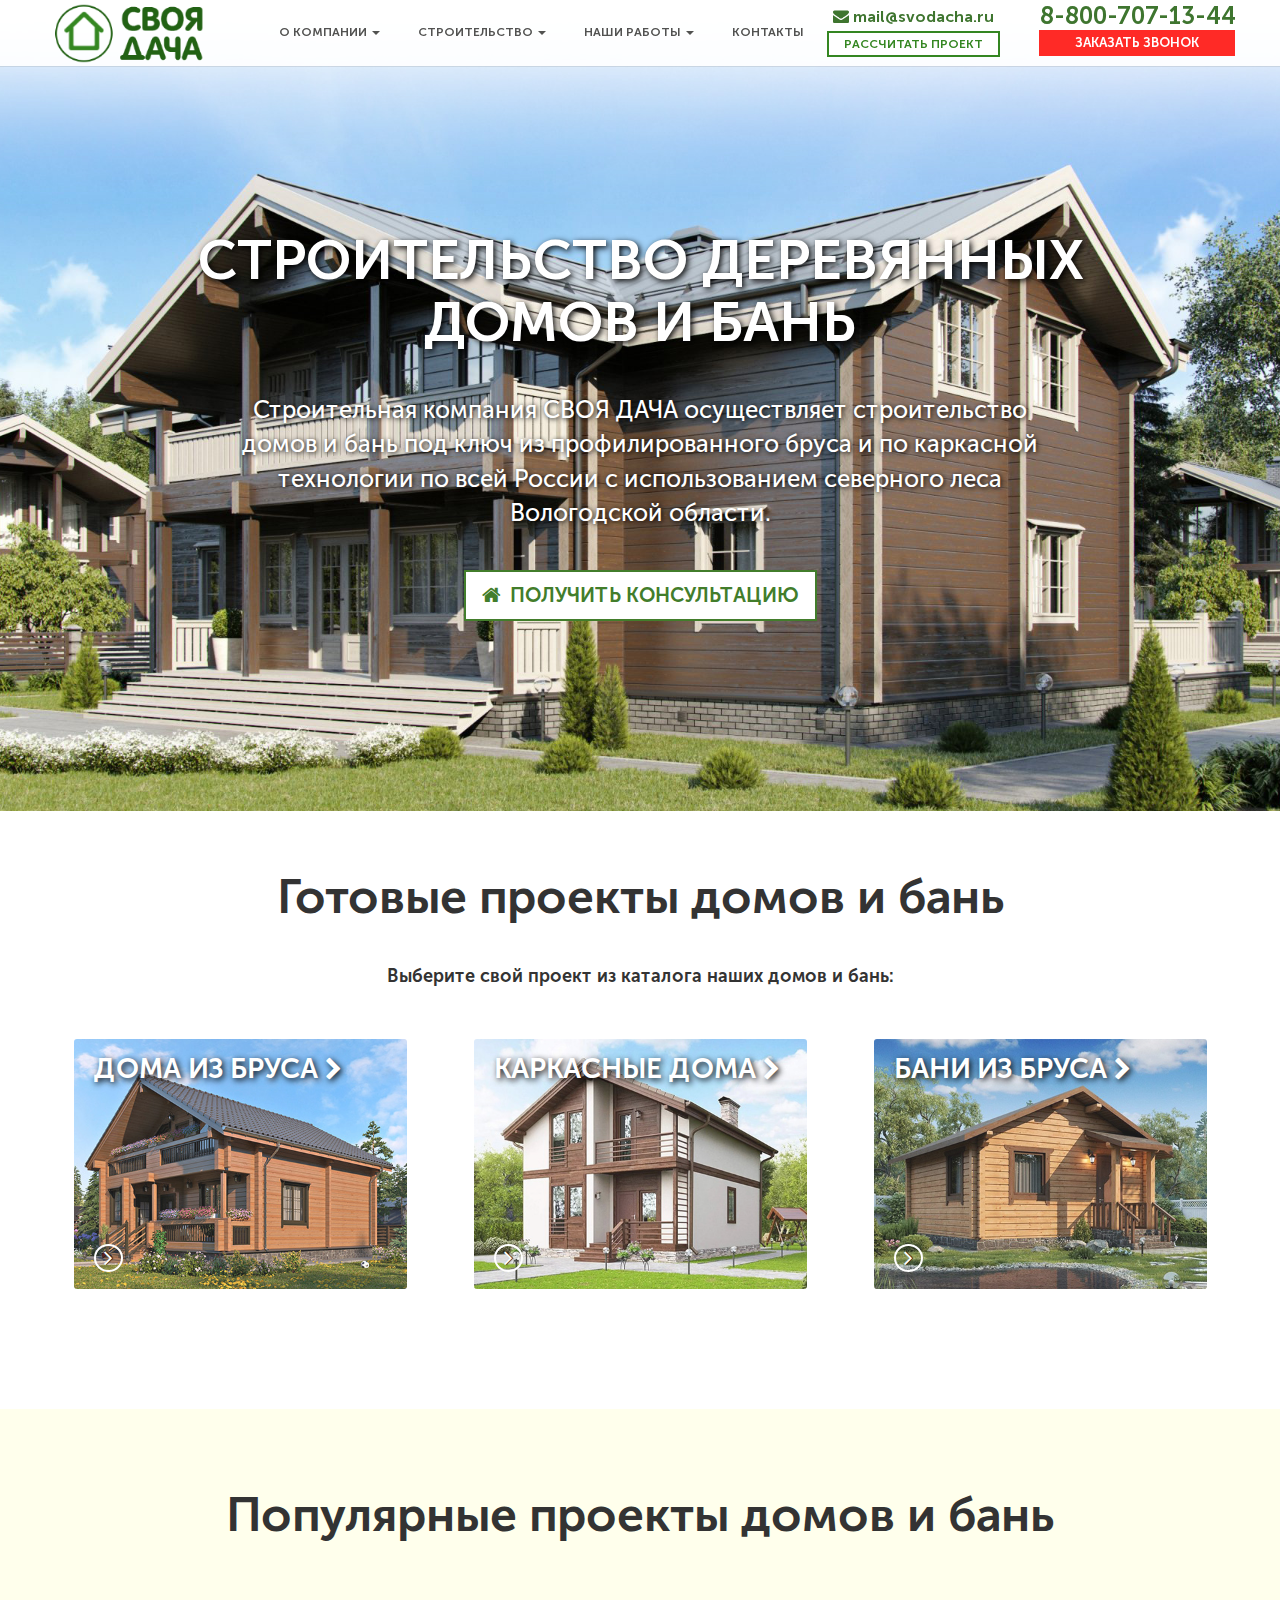
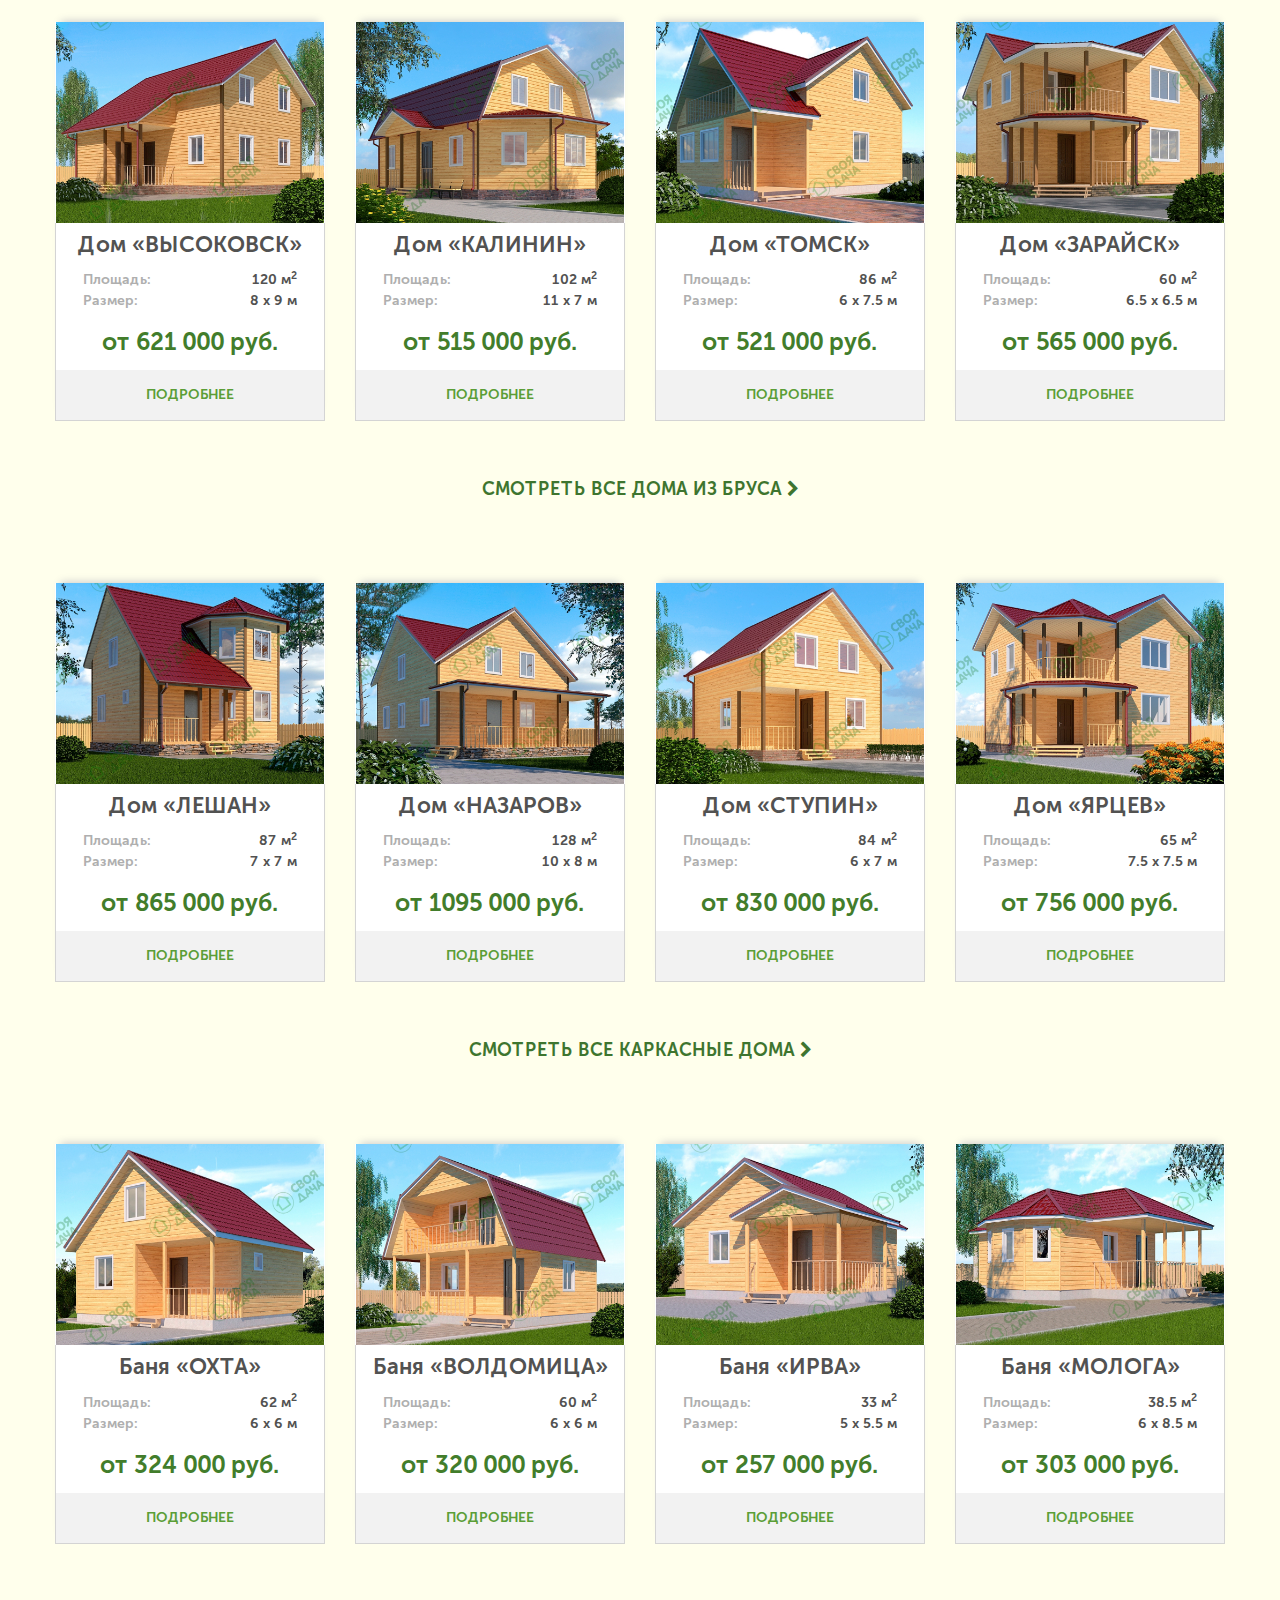
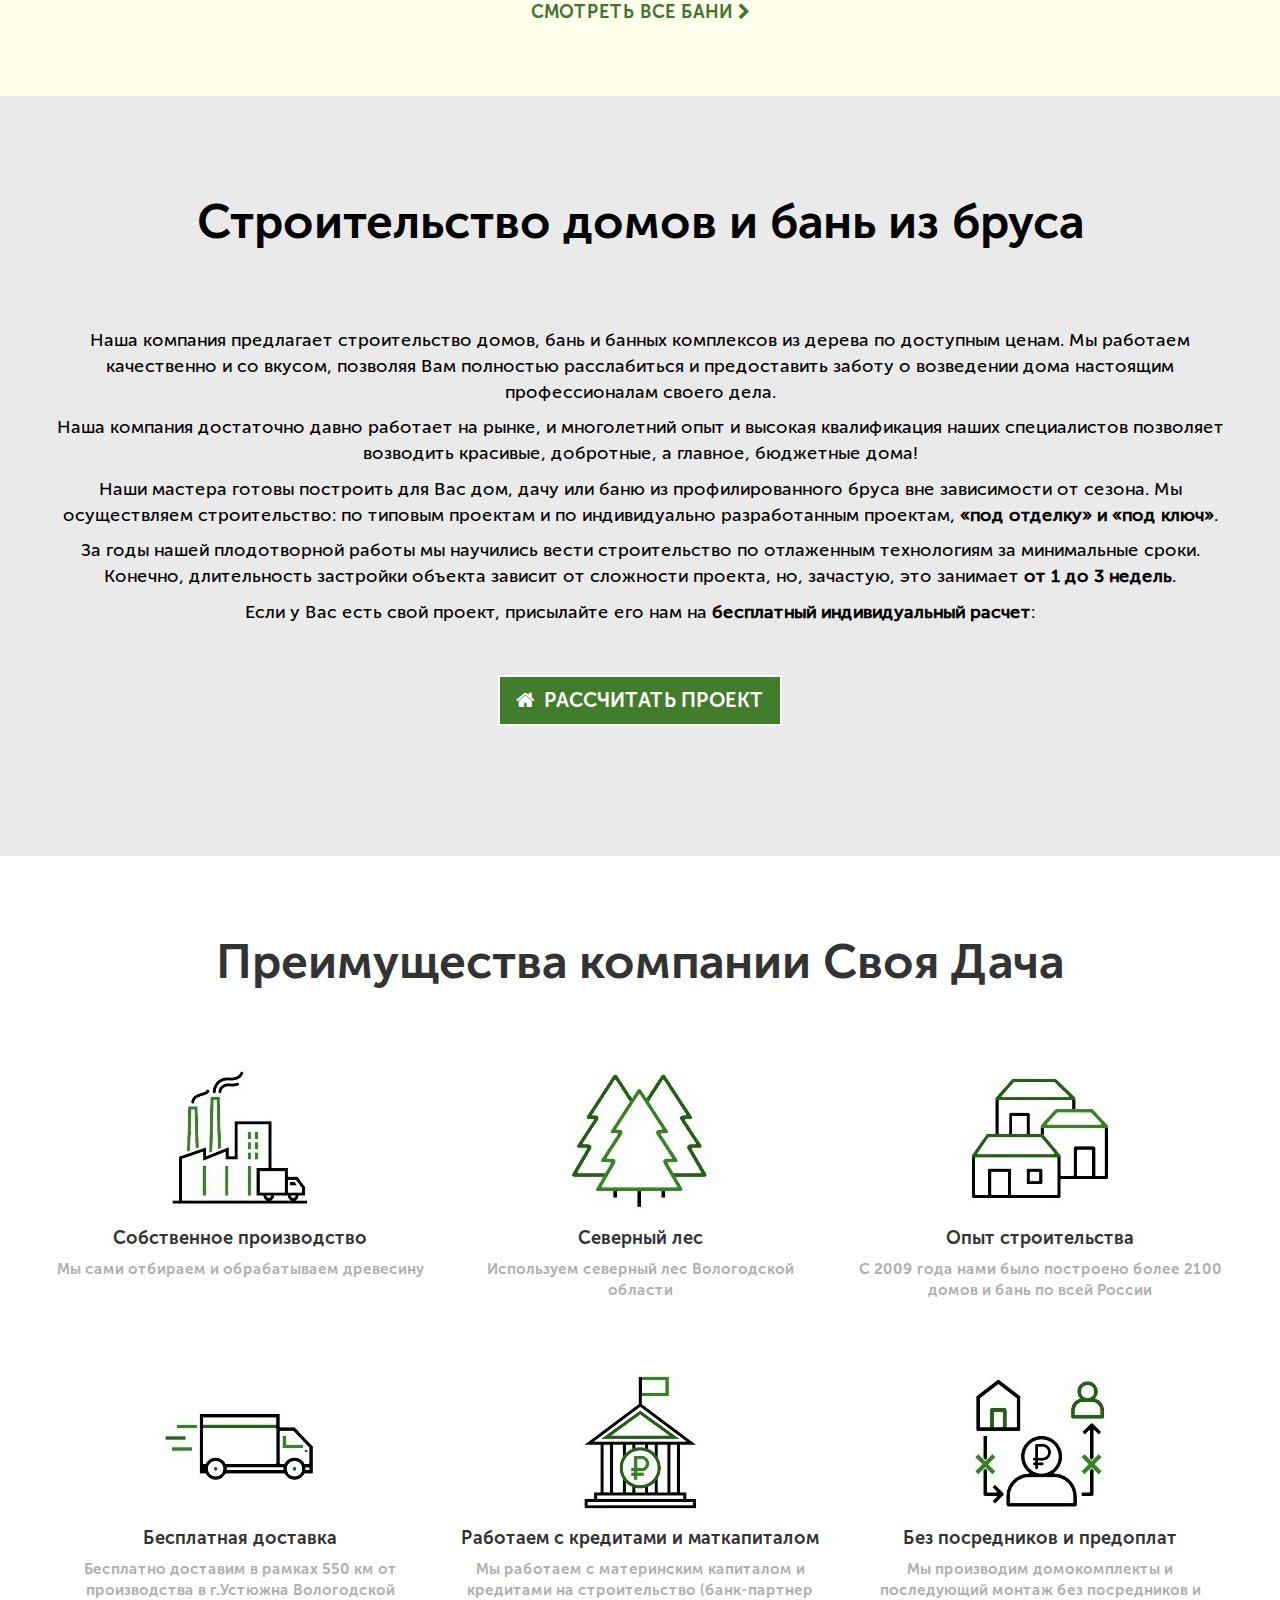
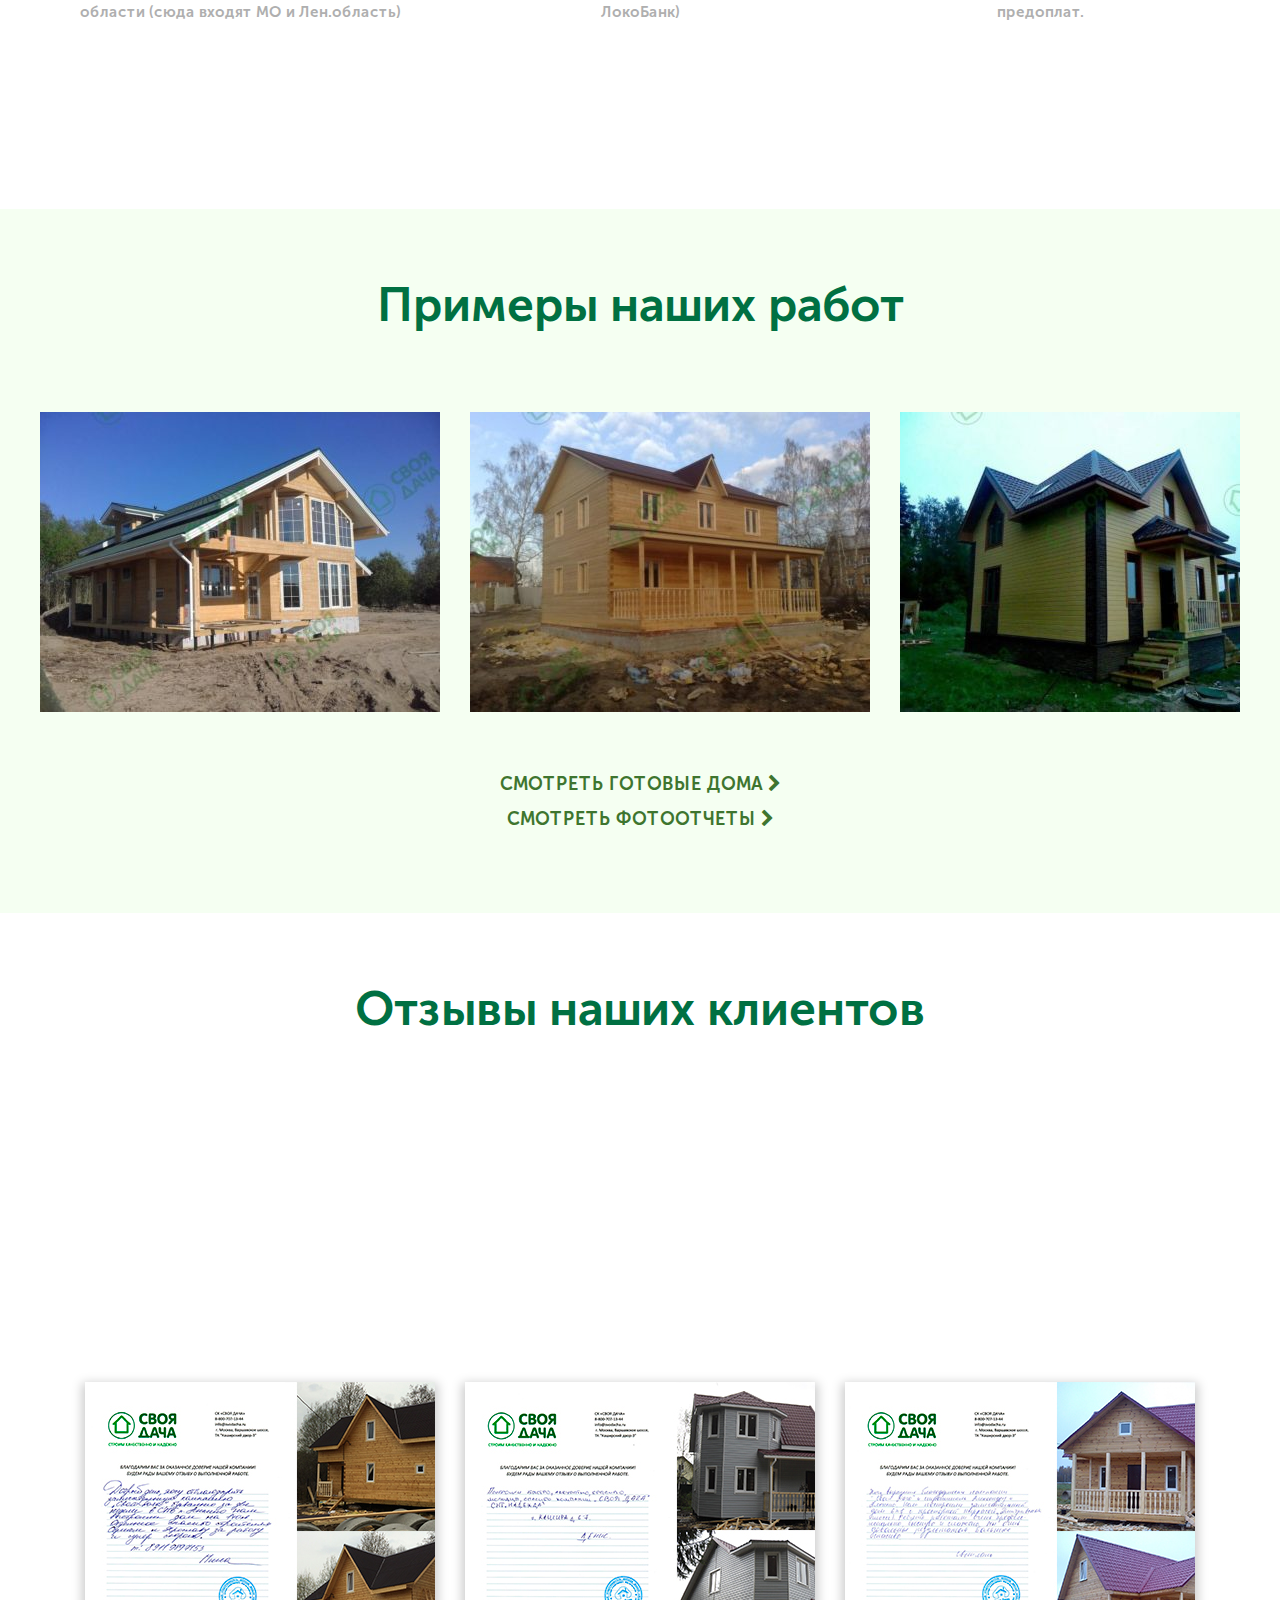
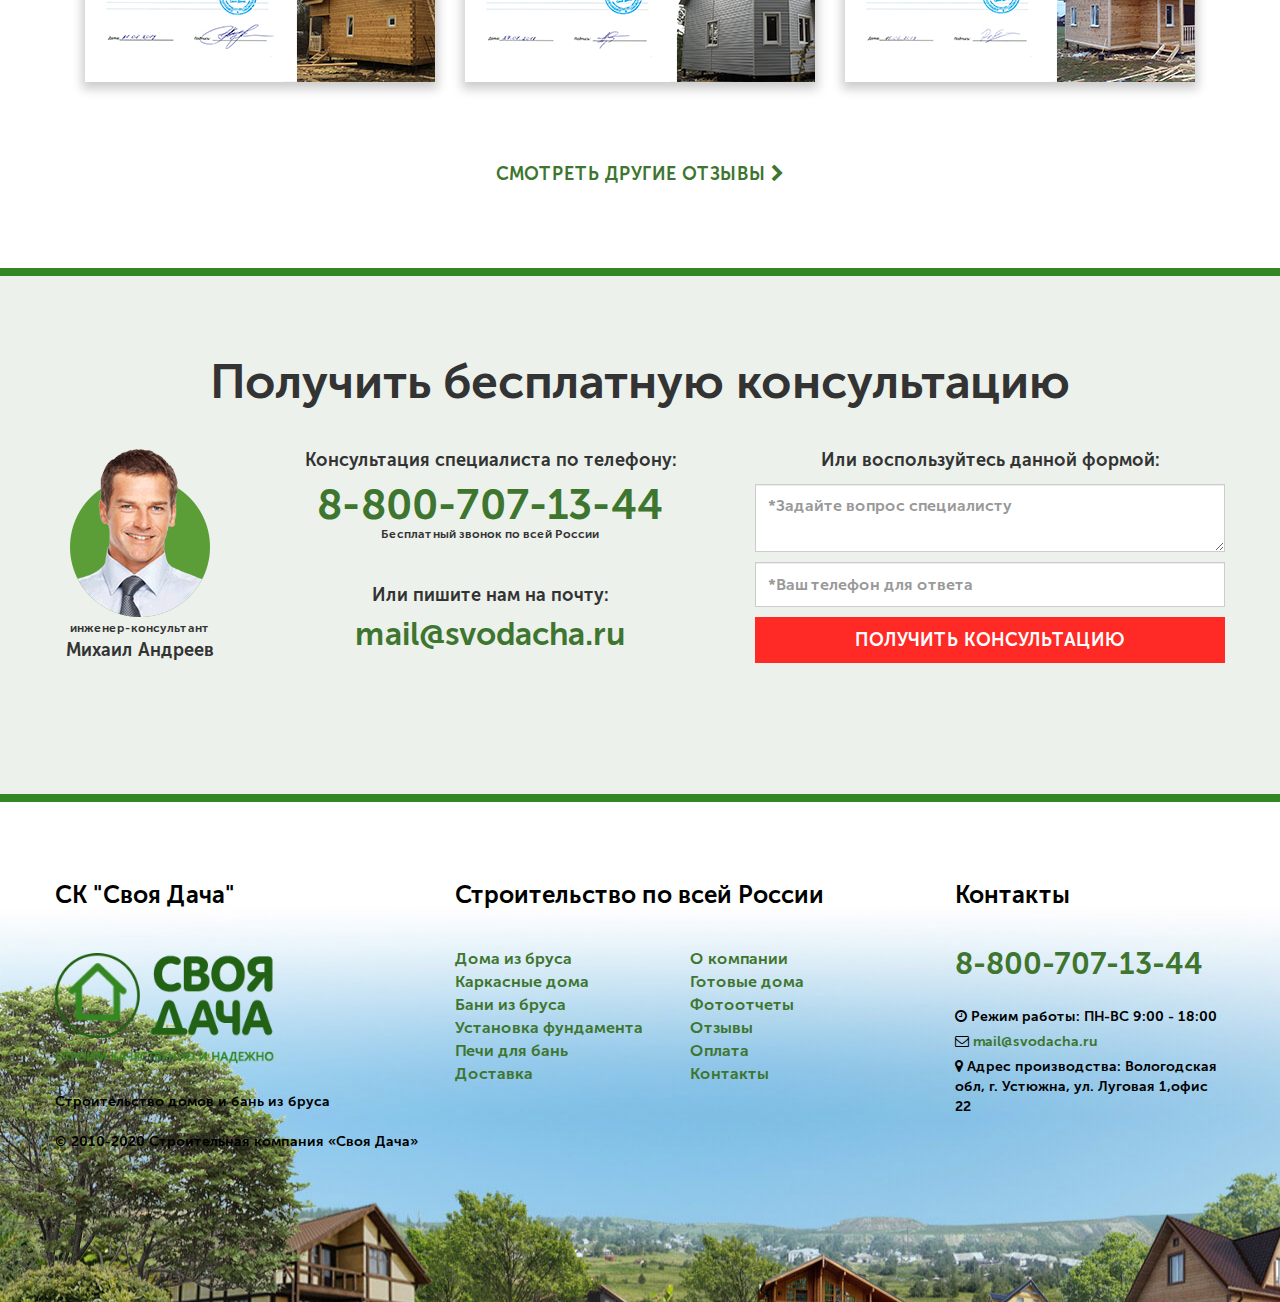
==== commit 0ab947fd: "w" ====
--- a/index.html
+++ b/index.html
@@ -1,651 +1,592 @@
 <!DOCTYPE html>
 <html lang="ru" id="all">
-<head>
-	<meta charset="UTF-8">
-	<meta http-equiv="X-UA-Compatible" content="IE=edge">
-	<meta name="viewport" content="width=device-width, initial-scale=1">
-	<meta name="description" content="Дома и бани из бруса, каркасные дома под ключ от компании Своя Дача: высокое качество по низким ценам.">
-	<title>
-	Дома и бани из бруса, каркасные дома под ключ от компании Своя Дача: высокое качество по низким ценам.
-	</title>
-	<link rel="stylesheet" href="fonts/main.css">
-	<link rel="stylesheet" href="styles/main.css">
-	<link rel="stylesheet" href="styles/adaptive.css">
-	<script src="src/jquery-3.5.0.min.js" defer></script>
-	<script src="src/main.js" defer></script>
+<head><meta http-equiv="Content-Type" content="text/html; charset=UTF-8">
+    <meta charset="utf-8">
+    <meta http-equiv="X-UA-Compatible" content="IE=edge">
+    <meta name="viewport" content="width=device-width, initial-scale=1">
+    <title>Дома и бани из бруса, каркасные дома – Строительство домов и бань из бруса Своя Дача</title>
+
+<meta name="description" content="Дома и бани из бруса, каркасные дома под ключ от компании Своя Дача: высокое качество по низким ценам.">
+<meta property="og:locale" content="ru_RU">
+<meta property="og:type" content="website">
+<meta property="og:title" content="Дома и бани из бруса, каркасные дома – Строительство домов и бань из бруса Своя Дача">
+<meta property="og:description" content="Дома и бани из бруса, каркасные дома под ключ от компании Своя Дача: высокое качество по низким ценам.">
+<meta property="og:site_name" content="Строительство домов и бань из бруса Своя Дача">
+<meta name="twitter:card" content="summary">
+<meta name="twitter:description" content="Дома и бани из бруса, каркасные дома под ключ от компании Своя Дача: высокое качество по низким ценам.">
+<meta name="twitter:title" content="Дома и бани из бруса, каркасные дома – Строительство домов и бань из бруса Своя Дача">
+
+<!-- FAVHERO FAVICON START --><!-- For iPad with high-resolution Retina display running iOS ≥ 7: --><link rel="apple-touch-icon-precomposed" sizes="152x152" href="images/favicon-152.png"><!-- Standard: --><link rel="icon" sizes="152x152" href="images/favicon-152.png"><meta name="msapplication-TileColor" content="#FFFFFF"><meta name="msapplication-TileImage" content="images/favicon-144.png"><!-- For iPad with high-resolution Retina display running iOS ≤ 6: --><link rel="apple-touch-icon-precomposed" sizes="144x144" href="images/favicon-144.png"><!-- For iPhone with high-resolution Retina display running iOS ≥ 7: --><link rel="apple-touch-icon-precomposed" sizes="120x120" href="images/favicon-120.png"><!-- For first- and second-generation iPad: --><link rel="apple-touch-icon-precomposed" sizes="72x72" href="images/favicon-72.png"><!-- For non-Retina iPhone, iPod Touch, and Android 2.1+ devices: --><link rel="apple-touch-icon-precomposed" href="images/favicon-57.png"><!-- FAVHERO FAVICON END -->	<!-- Bootstrap core CSS -->
+    <link href="css/bootstrap.min.css" rel="stylesheet">
+	<link rel="stylesheet" href="fonts/font-awesome/font-awesome.min.css" type="text/css">
+	<link rel="stylesheet" href="css/animations.css" type="text/css">
+
+    <!-- IE10 viewport hack for Surface/desktop Windows 8 bug -->
+    <link href="css/ie10-viewport-bug-workaround.css" rel="stylesheet">
+
+    <!-- Custom styles for this template -->
+    <link href="css/svodacha.css" rel="stylesheet">
+	
+    <!-- Just for debugging purposes. Don't actually copy these 2 lines! -->
+    <!--[if lt IE 9]><script src="../../assets/js/ie8-responsive-file-warning.js"></script><![endif]-->
+    <!-- HTML5 shim and Respond.js for IE8 support of HTML5 elements and media queries -->
+    <!--[if lt IE 9]>
+      <script src="https://oss.maxcdn.com/html5shiv/3.7.2/html5shiv.min.js"></script>
+      <script src="https://oss.maxcdn.com/respond/1.4.2/respond.min.js"></script>
+    <![endif]-->
+ 	<link rel="stylesheet" href="css/owl-carousel/owl.carousel.min.css">
+ 	<link rel="stylesheet" href="css/owl-carousel/owl.theme.default.min.css">
+	<link rel="icon" href="" type="image/png">
+	<link rel="shortcut icon" href="" type="image/png">
+	<link rel="apple-touch-icon" href="#">	
+
 </head>
-<body>
+<body data-gr-c-s-loaded="true">
 	<main class="page">
-	<!-- Popup -->
-	<div class="popup" id="pop_up">
-	<div class="popup_content">
-		<h2 class="popup__title">Заявка на строительство</h2>
-		<form action="">
-				<input name="calculate-name" type="text" value="" class="form__item" required="" placeholder="Ваше имя" x-autocompletetype="name">
-				<input name="calculate-phone" type="text" value="" class="form__item" required="" placeholder="Ваш номер телефона" x-autocompletetype="tel">
-				<input name="calculate-email" type="email" value="" class="form__item" placeholder="*Введите Ваш email" required="" x-autocompletetype="email">
-				<input type="file" name="calcProjFile[]" multiple="" value="1" size="40" class="file-request" aria-invalid="false">
-				<textarea name="calculate-message" rows="3" class="form__item form--popup form__question" required="" placeholder="*Комментарий к заказу"></textarea>
-			<input type="submit" class="form__submit number__btn form__item" value="Получить консультацию">
-		</form>
-		<button class="popup_close" id="popup_btn_close">закрыть</button>
+<nav class="navbar navbar-inverse navbar-fixed-top">
+  <div class="container">
+	<div class="navbar-header">
+	  <button type="button" class="navbar-toggle" data-toggle="collapse" data-target=".navbar-collapse">
+		<span class="sr-only">Меню</span>
+		<span class="icon-bar"></span>
+		<span class="icon-bar"></span>
+		<span class="icon-bar"></span>
+	  </button>
+	  <a class="navbar-brand" href="/" title="Строительство домов из бруса - СК Своя Дача"><img class="logo" src="images\logo.png" alt="Своя Дача - Дома из бруса"></a>
+	  <a class="navbar-toggle mobile-icons" href="mailto:mail@svodacha.ru"><span class="fa-stack"><i class="fa fa-square-o fa-stack-2x"></i><i class="fa fa-envelope fa-stack-1x fa-inverse"></i></span></a>
+	  <a class="navbar-toggle mobile-icons call" href="tel:88007071344"><span class="fa-stack"><i class="fa fa-square-o fa-stack-2x"></i><i class="fa fa-phone fa-stack-1x fa-inverse"></i></span></a>
 	</div>
-</div>
-<header class="header" id="top">
-
-	<nav class="navbar">
-		<div class="container container--nav">
-			<div class="wrapper wrapper--block">
-				<a href="index.html" class="logo__link" title="Строительство домов из бруса - СК Своя Дача">
-					<img src="images/logo.png" alt="#" class="logo">
-				</a>
-				<div class="navbar__adaptiveLinks">
-					<div class="nav__burgerMenu">
-						<a href="javascript://0" class="burgerMenu__link ">
-							<p class="burgerMenu--line"></p>
-						</a>
-					</div>
-					<a href="mailto:" class="navbar__adaptiveItem">	
-						<span class="navbar__adaptiveItem--cont adaptiveItem--tell"></span>
-					</a>
-					<a href="tel:37360142768" class="navbar__adaptiveItem">
-						<span class="navbar__adaptiveItem--cont adaptiveItem--mail"></span>
-					</a>
-
-				</div>
-			<div class="clearfix"></div>
-			<div class="nav__collapse">
-				<ul class="nav__collapse__list">
-					<li class="list__item">
-						<a href="javascript://0" class="list__link collapse__btn">о компании<span class="caret"></span></a>
-						
-						<ul class="nav__collapse__menu">
-							<li class="collapse__menu__item">
-								<a href="o-kompanii.html" class="collapse__menu__link">о компаний</a>
-							</li>
-							<li class="collapse__menu__item">
-								<a href="#" class="collapse__menu__link">доставка</a>
-							</li>
-							<li class="collapse__menu__item">
-								<a href="#" class="collapse__menu__link">оплата</a>
-							</li>
-							<li class="collapse__menu__item">
-								<a href="#" class="collapse__menu__link">отзывы клиентов</a>
-							</li>
-							<li class="collapse__menu__item">
-								<a href="#" class="collapse__menu__link">кредитование</a>
-							</li>
-						</ul>
-					</li>
-					<li class="list__item">
-						<a href="javascript://0" class="list__link collapse__btn">строительство<span class="caret"></span></a>
-						<ul class="nav__collapse__menu">
-							<li class="collapse__menu__item">
-								<a href="#" class="collapse__menu__link">дом из бруса</a>
-							</li>
-							<li class="collapse__menu__item">
-								<a href="#" class="collapse__menu__link">каркасные дома</a>
-							</li>
-							<li class="collapse__menu__item">
-								<a href="#" class="collapse__menu__link">бани из бруса</a>
-							</li>
-							<li class="collapse__menu__item">
-								<a href="#" class="collapse__menu__link">фундаменты</a>
-							</li>
-							<li class="collapse__menu__item">
-								<a href="#" class="collapse__menu__link">печи для бань</a>
-							</li>
-						</ul>
-					</li>
-					<li class="list__item">
-						<a href="javascript://0" class="list__link collapse__btn">наши работы<span class="caret"></span></a>	
-						<ul class="nav__collapse__menu">
-							<li class="collapse__menu__item">
-								<a href="#" class="collapse__menu__link">готовые дома</a>
-							</li>
-							<li class="collapse__menu__item">
-								<a href="#" class="collapse__menu__link">фотоотчеты</a>
-							</li>
-						</ul>
-					</li>
-					<li class="list__item">
-						<a href="contacts.html"  class="list__link">контакты</a>
-					</li>
-				</ul>
-			</div>
-			<div class="nav__contacts">
-				<div class="contacts__mail__block contacts__blocks">
-					<a href="mailto:mail@svodacha.ru" class="contacts__link--mail contacts__link">mail@svodacha.ru</a>
-					<button class="mail__btn contacts__btn" onclick="popup()">рассчитать проект</button>
-				</div>
-				<div class="contacts__number__block contacts__blocks">
-					<a href="tel:8-800-707-13-44" class="contacts__link--number contacts__link">8-800-707-13-44</a>
-					<button class="number__btn contacts__btn" onclick="popup()">заказать звонок</button>
-				</div>
-			</div>
-			
+<div class="navbar-collapse collapse" style="height: 1px;">
+	  <ul class="nav navbar-nav">
+		<li class="dropdown">
+		  <a href="javascript://0" class="dropdown-toggle" data-toggle="dropdown" role="button" aria-haspopup="true" aria-expanded="false">О компании <span class="caret"></span></a>
+		  <ul class="dropdown-menu">
+			<li><a href="o-kompanii.html">О компании</a></li>
+			<li><a href="/dostavka">Доставка</a></li>
+			<li><a href="/oplata">Оплата</a></li>
+			<li><a href="/otzyvy">Отзывы клиентов</a></li>
+			<li><a href="/credit">Кредитование</a></li>
+		  </ul>
+		</li>
+		<li class="dropdown">
+		  <a href="#" class="dropdown-toggle" data-toggle="dropdown" role="button" aria-haspopup="true" aria-expanded="false">Строительство <span class="caret"></span></a>
+		  <ul class="dropdown-menu">
+			<li><a href="/doma-iz-brusa">Дома из бруса</a></li>
+			<li><a href="/karkasnye-doma">Каркасные дома</a></li>
+			<li><a href="/bani-iz-brusa">Бани из бруса</a></li>
+			<li><a href="/fundamenty">Фундаменты</a></li>
+			<li><a href="/pechi-dlya-bani">Печи для бань</a></li>
+		  </ul>
+		</li>
+		<li class="dropdown">
+			<a href="#" class="dropdown-toggle" data-toggle="dropdown" role="button" aria-haspopup="true" aria-expanded="false"> Наши работы <span class="caret"></span></a>
+			  <ul class="dropdown-menu">
+				<li><a href="/gotovye-doma">Готовые дома</a></li>
+				<li><a href="/fotootchety">Фотоотчеты</a></li>
+			  </ul>
+		</li>
+		<li><a class="last" href="contacts.html">Контакты</a></li>
+
+	  </ul>
+	  <div class="navbar-right">
+		<div class="head-left">
+			<div class="head-mail"><a href="mailto:mail@svodacha.ru"><span class="fa fa-envelope"></span> mail@svodacha.ru</a></div>
+			<a class="project-head btn btn-default btn-md text-uppercase js-carousel" href="javascript://0" role="button" name="js_enumerate">Рассчитать проект</a>
 		</div>
-		</div>
-		
-	</nav>
-
-
-	<div class="header__content">
-		<div class="header__text">
-			<h1 class="header__title">Строительство деревянных<br>домов и бань</h1>
-			<p class="header__subtitle">Строительная компания СВОЯ ДАЧА осуществляет строительство домов и бань под ключ из профилированного бруса и по каркасной технологии по всей России с использованием северного леса Вологодской области.</p>
-		</div>
-		<div class="header__button">
-			<button class="header__btn mail__btn" onclick="popup()">Получить консультацию</button>
+		<div class="adress-group"><a class="phone" href="tel:88007071344">8-800-707-13-44</a><a class="inhead btn btn-default btn-md text-uppercase js-carousel" href="javascript://0" role="button">Заказать звонок</a></div>
+	  </div>
+</div><!--/.navbar-collapse -->
+</div>
+</nav>    
+<div class="main-slide">
+    <div class="container text-center">
+        <h1>Строительство деревянных<br> домов и бань</h1>
+        <p>Строительная компания СВОЯ ДАЧА осуществляет строительство домов и бань под ключ из профилированного бруса и по каркасной технологии по всей России с использованием северного леса Вологодской области.</p>
+		<div class="spacer-p"></div>
+        <p><a class="request-main btn btn-primary btn-list btn-lg text-uppercase js-carousel" href="javascript://0" role="button" name="js_enumerate">Получить консультацию</a></p>
+      </div>
+</div>
+
+<div class="slide">
+    <div class="container text-center">
+	  <h2>Готовые проекты домов и бань</h2>
+	  <p>Выберите свой проект из каталога наших домов и бань:</p>
+	  <div class="spacer-p"></div>
+      <!-- Example row of columns -->
+      <div class="row">
+        <div class="col-md-4 col-xs-12 text-center">
+		  <a class="main-cat" href="/doma-iz-brusa" title="Дома из бруса">
+			<img class="img-responsive" src="images/doma-iz-brusa.jpg" alt="">
+			<p class="text-uppercase">Дома из бруса <i class="fa fa-chevron-right"></i></p>
+			<span class="fa fa-angle-right"></span>
+		  </a>
+        </div>
+        <div class="col-md-4 col-xs-12 text-center">
+		  <a class="main-cat" href="/karkasnye-doma" title="Каркасные дома">
+		  <img class="img-responsive" src="images/karkasnye-doma.jpg" alt="">
+          <p class="text-uppercase">Каркасные дома <i class="fa fa-chevron-right"></i></p>
+		  <span class="fa fa-angle-right"></span>
+		  </a>
+        </div>
+        <div class="col-md-4 col-xs-12 text-center">
+		  <a class="main-cat" href="/bani-iz-brusa" title="Бани из бруса">
+		  <img class="img-responsive" src="images/bani-iz-brusa.jpg" alt="">
+          <p class="text-uppercase">Бани из бруса <i class="fa fa-chevron-right"></i></p>
+		  <span class="fa fa-angle-right"></span>
+		  </a>
+        </div>
+      </div>
+    </div> <!-- /container -->
+</div>
+
+<section id="catalog" class="back-catmain">
+   	<div class="slide">
+    <div class="container text-center">
+	  <h2>Популярные проекты домов и бань</h2>
+	  <div class="spacer-p"></div>
+      <!-- Example row of columns -->
+      <div class="row">
+	          <div class="col-md-3 col-sm-6 col-xs-12">
+		<a class="project" href="#">
+		  <img width="1000" height="750" src="images/d221.jpg" class="attachment-full size-full wp-post-image" alt="" srcset="images/d221.jpg 1000w, images/d221-270x202.jpg 270w" sizes="(max-width: 1000px) 100vw, 1000px">          <div class="project-info">
+			<h3>Дом «ВЫСОКОВСК»</h3>
+			<p><span class="left">Площадь:</span><span>120 м<sup>2</sup></span></p>
+			<p><span class="left">Размер:</span><span>8 х 9 м</span></p>
+			<p class="price">от 621 000 руб.</p>
+			<div class="project-link">
+				<div class="btn btn-md text-uppercase" role="button">Подробнее</div>
+			</div>
+		  </div>
+		</a>  
+        </div>
+		        <div class="col-md-3 col-sm-6 col-xs-12">
+		<a class="project" href="#">
+		  <img width="1000" height="750" src="images/d311.jpg" class="attachment-full size-full wp-post-image" alt="" srcset="images/d311.jpg 1000w, images/d311-270x202.jpg 270w" sizes="(max-width: 1000px) 100vw, 1000px">          <div class="project-info">
+			<h3>Дом «КАЛИНИН»</h3>
+			<p><span class="left">Площадь:</span><span>102 м<sup>2</sup></span></p>
+			<p><span class="left">Размер:</span><span>11 х 7 м</span></p>
+			<p class="price">от 515 000 руб.</p>
+			<div class="project-link">
+				<div class="btn btn-md text-uppercase" role="button">Подробнее</div>
+			</div>
+		  </div>
+		</a>  
+        </div>
+		        <div class="col-md-3 col-sm-6 col-xs-12">
+		<a class="project" href="#">
+		  <img width="1000" height="750" src="images/d121.jpg" class="attachment-full size-full wp-post-image" alt="" srcset="images/d121.jpg 1000w, images/d121-270x202.jpg 270w" sizes="(max-width: 1000px) 100vw, 1000px">          <div class="project-info">
+			<h3>Дом «ТОМСК»</h3>
+			<p><span class="left">Площадь:</span><span>86 м<sup>2</sup></span></p>
+			<p><span class="left">Размер:</span><span>6 х 7.5 м</span></p>
+			<p class="price">от 521 000 руб.</p>
+			<div class="project-link">
+				<div class="btn btn-md text-uppercase" role="button">Подробнее</div>
+			</div>
+		  </div>
+		</a>  
+        </div>
+		        <div class="col-md-3 col-sm-6 col-xs-12">
+		<a class="project" href="#">
+		  <img width="1000" height="750" src="images/d131.jpg" class="attachment-full size-full wp-post-image" alt="" srcset="images/d131.jpg 1000w, images/d131-270x202.jpg 270w" sizes="(max-width: 1000px) 100vw, 1000px">          <div class="project-info">
+			<h3>Дом «ЗАРАЙСК»</h3>
+			<p><span class="left">Площадь:</span><span>60 м<sup>2</sup></span></p>
+			<p><span class="left">Размер:</span><span>6.5 х 6.5 м</span></p>
+			<p class="price">от 565 000 руб.</p>
+			<div class="project-link">
+				<div class="btn btn-md text-uppercase" role="button">Подробнее</div>
+			</div>
+		  </div>
+		</a>  
+        </div>
+				<p><a href="/doma-iz-brusa" class="text-uppercase to-cat">Смотреть все дома из бруса <i class="fa fa-chevron-right"></i></a></p>
+		<div class="spacer-b"></div>
+      </div>
+	  <div class="row">
+	          <div class="col-md-3 col-sm-6 col-xs-12">
+		<a class="project" href="#">
+		  <img width="1000" height="750" src="images/d141.jpg" class="attachment-full size-full wp-post-image" alt="" srcset="images/d141.jpg 1000w, images/d141-270x202.jpg 270w" sizes="(max-width: 1000px) 100vw, 1000px">          <div class="project-info">
+			<h3>Дом «ЛЕШАН»</h3>
+			<p><span class="left">Площадь:</span><span>87 м<sup>2</sup></span></p>
+			<p><span class="left">Размер:</span><span>7 х 7 м</span></p>
+			<p class="price">от 865 000 руб.</p>
+			<div class="project-link">
+				<div class="btn btn-md text-uppercase" role="button">Подробнее</div>
+			</div>
+		  </div>
+		</a>  
+        </div>
+		        <div class="col-md-3 col-sm-6 col-xs-12">
+		<a class="project" href="#">
+		  <img width="1000" height="750" src="images/d331.jpg" class="attachment-full size-full wp-post-image" alt="" srcset="images/d331.jpg 1000w, images/d331-270x202.jpg 270w" sizes="(max-width: 1000px) 100vw, 1000px">          <div class="project-info">
+			<h3>Дом «НАЗАРОВ»</h3>
+			<p><span class="left">Площадь:</span><span>128 м<sup>2</sup></span></p>
+			<p><span class="left">Размер:</span><span>10 х 8 м</span></p>
+			<p class="price">от 1095 000 руб.</p>
+			<div class="project-link">
+				<div class="btn btn-md text-uppercase" role="button">Подробнее</div>
+			</div>
+		  </div>
+		</a>  
+        </div>
+		        <div class="col-md-3 col-sm-6 col-xs-12">
+		<a class="project" href="#">
+		  <img width="1000" height="750" src="images/d161.jpg" class="attachment-full size-full wp-post-image" alt="" srcset="images/d161.jpg 1000w, images/d161-270x202.jpg 270w" sizes="(max-width: 1000px) 100vw, 1000px">          <div class="project-info">
+			<h3>Дом «СТУПИН»</h3>
+			<p><span class="left">Площадь:</span><span>84 м<sup>2</sup></span></p>
+			<p><span class="left">Размер:</span><span>6 х 7 м</span></p>
+			<p class="price">от 830 000 руб.</p>
+			<div class="project-link">
+				<div class="btn btn-md text-uppercase" role="button">Подробнее</div>
+			</div>
+		  </div>
+		</a>  
+        </div>
+		        <div class="col-md-3 col-sm-6 col-xs-12">
+		<a class="project" href="#">
+		  <img width="1000" height="750" src="images/d211.jpg" class="attachment-full size-full wp-post-image" alt="" srcset="images/d211.jpg 1000w, images/d211-270x202.jpg 270w" sizes="(max-width: 1000px) 100vw, 1000px">          <div class="project-info">
+			<h3>Дом «ЯРЦЕВ»</h3>
+			<p><span class="left">Площадь:</span><span>65 м<sup>2</sup></span></p>
+			<p><span class="left">Размер:</span><span>7.5 х 7.5 м</span></p>
+			<p class="price">от 756 000 руб.</p>
+			<div class="project-link">
+				<div class="btn btn-md text-uppercase" role="button">Подробнее</div>
+			</div>
+		  </div>
+		</a>  
+        </div>
+				<p><a href="/karakasnye-doma" class="text-uppercase to-cat">Смотреть все каркасные дома <i class="fa fa-chevron-right"></i></a></p>
+		<div class="spacer-b"></div>
+      </div>
+      <div class="row">
+	          <div class="col-md-3 col-sm-6 col-xs-12">
+		<a class="project" href="#">
+		  <img width="1000" height="750" src="images/b221.jpg" class="attachment-full size-full wp-post-image" alt="" srcset="images/b221.jpg 1000w, images/b221-270x202.jpg 270w" sizes="(max-width: 1000px) 100vw, 1000px">          <div class="project-info">
+			<h3>Баня «ОХТА»</h3>
+			<p><span class="left">Площадь:</span><span>62 м<sup>2</sup></span></p>
+			<p><span class="left">Размер:</span><span>6 х 6 м</span></p>
+			<p class="price">от 324 000 руб.</p>
+			<div class="project-link">
+				<div class="btn btn-md text-uppercase" role="button">Подробнее</div>
+			</div>
+		  </div>
+		</a>  
+        </div>
+		        <div class="col-md-3 col-sm-6 col-xs-12">
+		<a class="project" href="#">
+		  <img width="1000" height="750" src="images/b23.jpg" class="attachment-full size-full wp-post-image" alt="" srcset="images/b23.jpg 1000w, images/b23-400x300.jpg 400w,images/b23-270x203.jpg 270w,images/b23-768x576.jpg 768w" sizes="(max-width: 1000px) 100vw, 1000px">          <div class="project-info">
+			<h3>Баня «ВОЛДОМИЦА»</h3>
+			<p><span class="left">Площадь:</span><span>60 м<sup>2</sup></span></p>
+			<p><span class="left">Размер:</span><span>6 х 6 м</span></p>
+			<p class="price">от 320 000 руб.</p>
+			<div class="project-link">
+				<div class="btn btn-md text-uppercase" role="button">Подробнее</div>
+			</div>
+		  </div>
+		</a>  
+        </div>
+		        <div class="col-md-3 col-sm-6 col-xs-12">
+		<a class="project" href="#">
+		  <img width="1000" height="750" src="images/b111.jpg" class="attachment-full size-full wp-post-image" alt="" srcset="images/b111.jpg 1000w, images/b111-270x202.jpg 270w" sizes="(max-width: 1000px) 100vw, 1000px">          <div class="project-info">
+			<h3>Баня «ИРВА»</h3>
+			<p><span class="left">Площадь:</span><span>33 м<sup>2</sup></span></p>
+			<p><span class="left">Размер:</span><span>5 х 5.5 м</span></p>
+			<p class="price">от 257 000 руб.</p>
+			<div class="project-link">
+				<div class="btn btn-md text-uppercase" role="button">Подробнее</div>
+			</div>
+		  </div>
+		</a>  
+        </div>
+		        <div class="col-md-3 col-sm-6 col-xs-12">
+		<a class="project" href="#">
+		  <img width="1000" height="750" src="images/b16.jpg" class="attachment-full size-full wp-post-image" alt="" srcset="images/b16.jpg 1000w, images/b16-270x202.jpg 270w" sizes="(max-width: 1000px) 100vw, 1000px">          <div class="project-info">
+			<h3>Баня «МОЛОГА»</h3>
+			<p><span class="left">Площадь:</span><span>38.5 м<sup>2</sup></span></p>
+			<p><span class="left">Размер:</span><span>6 х 8.5 м</span></p>
+			<p class="price">от 303 000 руб.</p>
+			<div class="project-link">
+				<div class="btn btn-md text-uppercase" role="button">Подробнее</div>
+			</div>
+		  </div>
+		</a>  
+        </div>
+				<p><a href="/bani-iz-brusa" class="text-uppercase to-cat">Смотреть все бани <i class="fa fa-chevron-right"></i></a></p>
+      </div>	  
+	  
+    </div> <!-- /container -->
 	</div>
-	</div>
+</section>	
 	
-</header>
-
-<!-- Header -->
-
-<!-- Section -->
-<section class="readyProjects">
+<section id="about-svodacha">
 	<div class="container">
-	<h2 class="readyProjects__title">Готовые проекты домов и бань</h2>
-	<h3 class="readyProjects__subtitle">Выберите свой проект из каталога наших домов и бань:</h3>
-	<div class="wrapper">
-	  <div class="readyProjects__image">
-			<div class="readyProjects__content">
-				<a href="#" class="readyProjects__link">
-					<p class="readyProjects__imgText">дома и бруса</p>
-					<img src="images/house_1.jpg" alt="3" class="readyProjects__img">
-				</a>
-			</div>
-		</div>
-		<div class="readyProjects__image">
-			<div class="readyProjects__content">
-				<a href="#" class="readyProjects__link">
-					<p class="readyProjects__imgText">каркасные дома</p>
-					<img src="images/house_2.jpg" alt="3" class="readyProjects__img">
-				</a>
-			</div>
-		</div>
-		<div class="readyProjects__image">
-			<div class="readyProjects__content">
-				<a href="#" class="readyProjects__link">
-					<p class="readyProjects__imgText">бани из бруса</p>
-					<img src="images/house_3.jpg" alt="3" class="readyProjects__img">
-				</a>
-			</div>
-		</div>
-	</div>
- </div>
-</section>
-<!-- /Section -->
-<!-- Section -->
-<section class="popularProjects">
-	<div class="container">
-		<h2 class="readyProjects__title">Популярные проекты домов и бань</h2>
-		<div class="popularProjects__card">
-		 <div class="wrapper">
-			<div class="card__item">
-				<div class="card__header">
-					<img src="images/house_price.jpg" alt="3" class="card__img">
-				</div>
-				<div class="card__body">
-					<p class="card__title">Дом &lt;&lt;Зарайск>></p>
-					<p class="card__values"><span class="card__sizeArea">Площадь:</span><span class="card__areaValue card__value">60 м<sup>2</sup></span></p>
-					<p class="card__values"><span class="card__sizeArea">Размер:</span><span class="card__sizeValue card__value">6.5 х 6.5 м</span></p>
-					<p class="card__price">от 500 000 руб</p>
-				</div>
-				<div class="card__footer">
-					<a href="#" class="card__link">подробнее</a>
-				</div>
-			</div>
-			<div class="card__item">
-				<div class="card__header">
-					<img src="images/house_price.jpg" alt="3" class="card__img">
-				</div>
-				<div class="card__body">
-					<p class="card__title">Дом &lt;&lt;Зарайск>></p>
-					<p class="card__values"><span class="card__sizeArea">Площадь:</span><span class="card__areaValue card__value">60 м<sup>2</sup></span></p>
-					<p class="card__values"><span class="card__sizeArea">Размер:</span><span class="card__sizeValue card__value">6.5 х 6.5 м</span></p>
-					<p class="card__price">от 500 000 руб</p>
-				</div>
-				<div class="card__footer">
-					<a href="#" class="card__link">подробнее</a>
-				</div>
-			</div>
-			<div class="card__item">
-				<div class="card__header">
-					<img src="images/house_price.jpg" alt="3" class="card__img">
-				</div>
-				<div class="card__body">
-					<p class="card__title">Дом &lt;&lt;Зарайск>></p>
-					<p class="card__values"><span class="card__sizeArea">Площадь:</span><span class="card__areaValue card__value">60 м<sup>2</sup></span></p>
-					<p class="card__values"><span class="card__sizeArea">Размер:</span><span class="card__sizeValue card__value">6.5 х 6.5 м</span></p>
-					<p class="card__price">от 500 000 руб</p>
-				</div>
-				<div class="card__footer">
-					<a href="#" class="card__link">подробнее</a>
-				</div>
-			</div>
-			<div class="card__item">
-				<div class="card__header">
-					<img src="images/house_price.jpg" alt="3" class="card__img">
-				</div>
-				<div class="card__body">
-					<p class="card__title">Дом &lt;&lt;Зарайск>></p>
-					<p class="card__values"><span class="card__sizeArea">Площадь:</span><span class="card__areaValue card__value">60 м<sup>2</sup></span></p>
-					<p class="card__values"><span class="card__sizeArea">Размер:</span><span class="card__sizeValue card__value">6.5 х 6.5 м</span></p>
-					<p class="card__price">от 500 000 руб</p>
-				</div>
-				<div class="card__footer">
-					<a href="#" class="card__link">подробнее</a>
-				</div>
-			</div>
-		</div>
-	 </div>
-	 <p class="afterCardsLink"><a class="link__hover">смотреть готовые дома</a></p>
-	</div>
-</section>
-
-<!-- /Section -->
-
-
-
-<!-- Section -->
-
-<section class="popularProjects">
-	<div class="container">
-		<h2 class="readyProjects__title">Популярные проекты домов и бань</h2>
-		<div class="popularProjects__card">
-		 <div class="wrapper">
-			<div class="card__item">
-				<div class="card__header">
-					<img src="images/house_price.jpg" alt="3" class="card__img">
-				</div>
-				<div class="card__body">
-					<p class="card__title">Дом &lt;&lt;Зарайск>></p>
-					<p class="card__values"><span class="card__sizeArea">Площадь:</span><span class="card__areaValue card__value">60 м<sup>2</sup></span></p>
-					<p class="card__values"><span class="card__sizeArea">Размер:</span><span class="card__sizeValue card__value">6.5 х 6.5 м</span></p>
-					<p class="card__price">от 500 000 руб</p>
-				</div>
-				<div class="card__footer">
-					<a href="#" class="card__link">подробнее</a>
-				</div>
-			</div>
-			<div class="card__item">
-				<div class="card__header">
-					<img src="images/house_price.jpg" alt="3" class="card__img">
-				</div>
-				<div class="card__body">
-					<p class="card__title">Дом &lt;&lt;Зарайск>></p>
-					<p class="card__values"><span class="card__sizeArea">Площадь:</span><span class="card__areaValue card__value">60 м<sup>2</sup></span></p>
-					<p class="card__values"><span class="card__sizeArea">Размер:</span><span class="card__sizeValue card__value">6.5 х 6.5 м</span></p>
-					<p class="card__price">от 500 000 руб</p>
-				</div>
-				<div class="card__footer">
-					<a href="#" class="card__link">подробнее</a>
-				</div>
-			</div>
-			<div class="card__item">
-				<div class="card__header">
-					<img src="images/house_price.jpg" alt="3" class="card__img">
-				</div>
-				<div class="card__body">
-					<p class="card__title">Дом &lt;&lt;Зарайск>></p>
-					<p class="card__values"><span class="card__sizeArea">Площадь:</span><span class="card__areaValue card__value">60 м<sup>2</sup></span></p>
-					<p class="card__values"><span class="card__sizeArea">Размер:</span><span class="card__sizeValue card__value">6.5 х 6.5 м</span></p>
-					<p class="card__price">от 500 000 руб</p>
-				</div>
-				<div class="card__footer">
-					<a href="#" class="card__link">подробнее</a>
-				</div>
-			</div>
-			<div class="card__item">
-				<div class="card__header">
-					<img src="images/house_price.jpg" alt="3" class="card__img">
-				</div>
-				<div class="card__body">
-					<p class="card__title">Дом &lt;&lt;Зарайск>></p>
-					<p class="card__values"><span class="card__sizeArea">Площадь:</span><span class="card__areaValue card__value">60 м<sup>2</sup></span></p>
-					<p class="card__values"><span class="card__sizeArea">Размер:</span><span class="card__sizeValue card__value">6.5 х 6.5 м</span></p>
-					<p class="card__price">от 500 000 руб</p>
-				</div>
-				<div class="card__footer">
-					<a href="#" class="card__link">подробнее</a>
-				</div>
-			</div>
-		</div>
-	 </div>
-	 <p class="afterCardsLink"><a class="link__hover">смотреть готовые дома</a></p>
-	</div>
-</section>
-
-<!-- /Section -->
-
-
-<!-- Section -->
-
-<section class="popularProjects">
-	<div class="container">
-		<h2 class="readyProjects__title">Популярные проекты домов и бань</h2>
-		<div class="popularProjects__card">
-		 <div class="wrapper">
-			<div class="card__item">
-				<div class="card__header">
-					<img src="images/house_price.jpg" alt="3" class="card__img">
-				</div>
-				<div class="card__body">
-					<p class="card__title">Дом &lt;&lt;Зарайск>></p>
-					<p class="card__values"><span class="card__sizeArea">Площадь:</span><span class="card__areaValue card__value">60 м<sup>2</sup></span></p>
-					<p class="card__values"><span class="card__sizeArea">Размер:</span><span class="card__sizeValue card__value">6.5 х 6.5 м</span></p>
-					<p class="card__price">от 500 000 руб</p>
-				</div>
-				<div class="card__footer">
-					<a href="#" class="card__link">подробнее</a>
-				</div>
-			</div>
-			<div class="card__item">
-				<div class="card__header">
-					<img src="images/house_price.jpg" alt="3" class="card__img">
-				</div>
-				<div class="card__body">
-					<p class="card__title">Дом &lt;&lt;Зарайск>></p>
-					<p class="card__values"><span class="card__sizeArea">Площадь:</span><span class="card__areaValue card__value">60 м<sup>2</sup></span></p>
-					<p class="card__values"><span class="card__sizeArea">Размер:</span><span class="card__sizeValue card__value">6.5 х 6.5 м</span></p>
-					<p class="card__price">от 500 000 руб</p>
-				</div>
-				<div class="card__footer">
-					<a href="#" class="card__link">подробнее</a>
-				</div>
-			</div>
-			<div class="card__item">
-				<div class="card__header">
-					<img src="images/house_price.jpg" alt="3" class="card__img">
-				</div>
-				<div class="card__body">
-					<p class="card__title">Дом &lt;&lt;Зарайск>></p>
-					<p class="card__values"><span class="card__sizeArea">Площадь:</span><span class="card__areaValue card__value">60 м<sup>2</sup></span></p>
-					<p class="card__values"><span class="card__sizeArea">Размер:</span><span class="card__sizeValue card__value">6.5 х 6.5 м</span></p>
-					<p class="card__price">от 500 000 руб</p>
-				</div>
-				<div class="card__footer">
-					<a href="#" class="card__link">подробнее</a>
-				</div>
-			</div>
-			<div class="card__item">
-				<div class="card__header">
-					<img src="images/house_price.jpg" alt="3" class="card__img">
-				</div>
-				<div class="card__body">
-					<p class="card__title">Дом &lt;&lt;Зарайск>></p>
-					<p class="card__values"><span class="card__sizeArea">Площадь:</span><span class="card__areaValue card__value">60 м<sup>2</sup></span></p>
-					<p class="card__values"><span class="card__sizeArea">Размер:</span><span class="card__sizeValue card__value">6.5 х 6.5 м</span></p>
-					<p class="card__price">от 500 000 руб</p>
-				</div>
-				<div class="card__footer">
-					<a href="#" class="card__link">подробнее</a>
-				</div>
-			</div>
-		</div>
-	 </div>
-	 <p class="afterCardsLink"><a class="link__hover">смотреть готовые дома</a></p>
-	</div>
-</section>
-
-<!-- /Section -->
-
-
-
-
-<!-- Section about company -->
-<section class="aboutCompany">
-	<div class="container">
-		<h2 class="readyProjects__title">Популярные проекты домов и бань</h2>
-		<div class="about__text">
-			<p>Наша компания предлагает строительство домов, бань и банных комплексов из дерева по доступным ценам. Мы работаем качественно и со вкусом, позволяя Вам полностью расслабиться и предоставить заботу о возведении дома настоящим профессионалам своего дела.</p>
-			<p>Наша компания достаточно давно работает на рынке, и многолетний опыт и высокая квалификация наших специалистов позволяет возводить красивые, добротные, а главное, бюджетные дома!</p>
-			<p>Наши мастера готовы построить для Вас дом, дачу или баню из профилированного бруса вне зависимости от сезона. Мы осуществляем строительство: по типовым проектам и по индивидуально разработанным проектам, <strong>«под отделку» и «под ключ»</strong>.</p>
-			<p>За годы нашей плодотворной работы мы научились вести строительство по отлаженным технологиям за минимальные сроки. Конечно, длительность застройки объекта зависит от сложности проекта, но, зачастую, это занимает <strong>от 1 до 3 недель</strong>.</p>
-			<p>Если у Вас есть свой проект, присылайте его нам на <strong>бесплатный индивидуальный расчет</strong>:</p>
-			<button class="about__btn header__btn"><span class="about__btn__icon"></span> рассчитать проект</button>
+		<div class="row">
+			<div class="container text-center">
+				<h2>Строительство домов и бань из бруса</h2>
+				<div class="spacer-p"></div>
+				<p>Наша компания предлагает строительство домов, бань и банных комплексов из дерева по доступным ценам. Мы работаем качественно и со вкусом, позволяя Вам полностью расслабиться и предоставить заботу о возведении дома настоящим профессионалам своего дела.</p>
+				<p>Наша компания достаточно давно работает на рынке, и многолетний опыт и высокая квалификация наших специалистов позволяет возводить красивые, добротные, а главное, бюджетные дома!</p>
+				<p>Наши мастера готовы построить для Вас дом, дачу или баню из профилированного бруса вне зависимости от сезона. Мы осуществляем строительство: по типовым проектам и по индивидуально разработанным проектам, <strong>«под отделку» и «под ключ»</strong>.</p>
+				<p>За годы нашей плодотворной работы мы научились вести строительство по отлаженным технологиям за минимальные сроки. Конечно, длительность застройки объекта зависит от сложности проекта, но, зачастую, это занимает <strong>от 1 до 3 недель</strong>.</p>
+				<p>Если у Вас есть свой проект, присылайте его нам на <strong>бесплатный индивидуальный расчет</strong>:</p>
+				<div class="spacer-p"></div>
+				<p><a class="calculate-project btn btn-primary btn-list btn-lg text-uppercase blue js-carousel" href="javascript://0" role="button" name="js_enumerate">Рассчитать проект</a></p>
+				<div class="spacer-single"></div>
+			</div>
 		</div>
 	</div>
 </section>
-
-<!-- /Section about company -->
-
-<!-- Section advantages -->
-
-<section class="advantages">
-	<div class="container">
-		<h2 class="readyProjects__title">Преимущества компании Своя Дача</h2>
-		<div class="wrapper advantages__wrapper">
-			<div class="advantages__item">
-				<img src="images/2-forest.jpg" alt="3">
-				<p class="advantages__title">Собственное производство</p>
-				<p class="advantages__text">Мы сами отбираем и обрабатываем древесину</p>
-			</div>
-			<div class="advantages__item">
-				<img src="images/2-forest.jpg" alt="3">
-				<p class="advantages__title">Собственное производство</p>
-				<p class="advantages__text">Мы сами отбираем и обрабатываем древесину</p>
-			</div>
-			<div class="advantages__item">
-				<img src="images/2-forest.jpg" alt="3">
-				<p class="advantages__title">Собственное производство</p>
-				<p class="advantages__text">Мы сами отбираем и обрабатываем древесину</p>
-			</div>
-		</div>
-		<div class="wrapper advantages__wrapper">
-			<div class="advantages__item">
-				<img src="images/2-forest.jpg" alt="3">
-				<p class="advantages__title">Собственное производство</p>
-				<p class="advantages__text">Мы сами отбираем и обрабатываем древесину</p>
-			</div>
-			<div class="advantages__item">
-				<img src="images/2-forest.jpg" alt="3">
-				<p class="advantages__title">Собственное производство</p>
-				<p class="advantages__text">Мы сами отбираем и обрабатываем древесину</p>
-			</div>
-			<div class="advantages__item">
-				<img src="images/2-forest.jpg" alt="3">
-				<p class="advantages__title">Собственное производство</p>
-				<p class="advantages__text">Мы сами отбираем и обрабатываем древесину</p>
-			</div>
-		</div>
+<section id="advantage">
+   	<div class="slide">
+    <div class="container text-center">
+	  <h2>Преимущества компании Своя Дача</h2>
+	  <div class="spacer-p"></div>
+      <!-- Example row of columns -->
+      <div class="row">
+        <div class="col-md-4 col-xs-6">
+		  <img src="images/1-production.jpg" alt="">
+          <h4>Собственное производство</h4>
+		  <p>Мы сами отбираем и обрабатываем древесину</p>
+        </div>
+        <div class="col-md-4 col-xs-6">
+		  <img src="images/2-forest.jpg" alt="">
+          <h4>Северный лес</h4>
+		  <p>Используем северный лес Вологодской области</p>
+        </div>
+        <div class="col-md-4 col-xs-6">
+		  <img src="images/3-build.jpg" alt="">
+          <h4>Опыт строительства</h4>
+		  <p>С 2009 года нами было построено более 2100 домов и бань по всей России</p>
+        </div>
+        <div class="col-md-4 col-xs-6">
+		  <img src="images/4-delivery.jpg" alt="">
+          <h4>Бесплатная доставка</h4>
+		  <p>Бесплатно доставим в рамках 550 км от производства в г.Устюжна Вологодской области (сюда входят МО и Лен.область)</p>
+        </div>	
+        <div class="col-md-4 col-xs-6">
+		  <img src="images/5-bank.jpg" alt="">
+          <h4>Работаем с кредитами и маткапиталом</h4>
+		  <p>Мы работаем с материнским капиталом и кредитами на строительство (банк-партнер ЛокоБанк)</p>
+        </div>	
+        <div class="col-md-4 col-xs-6">
+		  <img src="images/6-noagent.jpg" alt="">
+          <h4>Без посредников и предоплат</h4>
+		  <p>Мы производим домокомплекты и последующий монтаж без посредников и предоплат.</p>
+        </div>			
+      </div>
+    </div> <!-- /container -->
 	</div>
 </section>
 
-<!-- /Section advantages -->
-
-<!-- Section examples -->
-
-<section class="examples">
-	<div class="container">
-		<h2 class="examples__title">Примеры наших работ</h2>
-		<div class="examples__images">
-			<div class="wrapper">
-				<div class="examples__item">
-					<img src="images/svodacha-works-12-400x300.jpg" alt="3" class="examples__item examples__img">
+<div class="slide back-grey">
+    <div class="container text-center">
+	  <div class="spacer-p"></div>
+	  <h2 class="blue-text">Примеры наших работ</h2>
+	  <div class="spacer-p"></div>
+      <!-- Example row of columns -->
+      <div class="row">
+		<div class="owl-carousel">
+			<a title="svodacha-works-42"  href="javascript://0"><img width="400" height="300" src="images/svodacha-works-42-400x300.jpg" class=" attachment-thumbnail size-thumbnail" alt="" srcset="images/svodacha-works-42-400x300.jpg 400w, images/svodacha-works-42-270x202.jpg 270w, images/svodacha-works-42-768x575.jpg 768w, images/svodacha-works-42.jpg 1000w" sizes="(max-width: 400px) 100vw, 400px"></a>
+			<a title="svodacha-works-41"  href="javascript://0"><img width="400" height="300" src="images/svodacha-works-41-400x300.jpg" class=" attachment-thumbnail size-thumbnail" alt="" srcset="images/svodacha-works-41-400x300.jpg 400w, images/svodacha-works-41-270x202.jpg 270w, images/svodacha-works-41-768x575.jpg 768w, images/svodacha-works-41.jpg 1000w" sizes="(max-width: 400px) 100vw, 400px"></a>
+			<a title="svodacha-works-35" href="javascript://0"><img width="400" height="300" src="images/svodacha-works-35-400x300.jpg" class=" attachment-thumbnail size-thumbnail" alt="" srcset="images/svodacha-works-35-400x300.jpg 400w, images/svodacha-works-35-270x202.jpg 270w, images/svodacha-works-35-768x574.jpg 768w, images/svodacha-works-35.jpg 1000w" sizes="(max-width: 400px) 100vw, 400px"></a>
+			<a title="svodacha-works-28" 	href="javascript://0"><img width="400" height="300" src="images/svodacha-works-28-400x300.jpg" class=" attachment-thumbnail size-thumbnail" alt=""></a>
+			<a title="svodacha-works-12" 	href="javascript://0"><img width="400" height="300" src="images/svodacha-works-12-400x300.jpg" class="  attachment-thumbnail size-thumbnail" alt=""></a>
+			<a title="svodacha-works-30" 	href="javascript://0"><img width="400" height="300" src="images/svodacha-works-30-400x300.jpg" class="  attachment-thumbnail size-thumbnail" alt=""></a>
+			<a title="svodacha-works-27" 	href="javascript://0"><img width="400" height="300" src="images/svodacha-works-27-400x300.jpg" class=" attachment-thumbnail size-thumbnail" alt=""></a>
+			<a title="svodacha-works-24"  	href=""><img width="400" height="300" src="images/svodacha-works-24-400x300.jpg" class=" attachment-thumbnail size-thumbnail" alt=""></a>
+			<a title="svodacha-works-38"  	href="javascript://0"><img width="400" height="300" src="images/svodacha-works-38-400x300.jpg" class="  attachment-thumbnail size-thumbnail" alt="" srcset="images/svodacha-works-38-400x300.jpg 400w, images/svodacha-works-38-270x202.jpg 270w, images/svodacha-works-38-768x575.jpg 768w, images/svodacha-works-38.jpg 1000w" sizes="(max-width: 400px) 100vw, 400px"></a>
+		</div>
+
+		<div class="spacer-p"></div>
+		<p><a href="/gotovye-doma" class="text-uppercase to-cat">Смотреть готовые дома <i class="fa fa-chevron-right"></i></a></p> 
+		<p><a href="/fotootchety" class="text-uppercase to-cat">Смотреть фотоотчеты <i class="fa fa-chevron-right"></i></a></p>
+      </div>
+    </div> <!-- /container -->
+</div>
+<div class="slide">
+    <div class="container">
+	  <div class="spacer-p"></div>
+	  <h2 class="blue-text text-center">Отзывы наших клиентов</h2>
+	  <div class="row text-center">
+		  <div class="container">
+			  <div class="row">
+					<div class="col-md-4 col-sm-6 col-xs-12 text-center">
+						<iframe width="350" height="240" src="https://www.youtube.com/embed/YXc3SEcadno" frameborder="0" allow="accelerometer; autoplay; encrypted-media; gyroscope; picture-in-picture" allowfullscreen=""></iframe>
+					</div>
+					<div class="col-md-4 col-sm-6 col-xs-12 text-center">
+						<iframe width="350" height="240" src="https://www.youtube.com/embed/2zkKAutx3fc" frameborder="0" allow="accelerometer; autoplay; encrypted-media; gyroscope; picture-in-picture" allowfullscreen=""></iframe>
+					</div>
+					<div class="col-md-4 col-sm-6 col-xs-12 text-center">
+						<iframe width="350" height="240" src="https://www.youtube.com/embed/d0u_2Pk7mzs" frameborder="0" allow="accelerometer; autoplay; encrypted-media; gyroscope; picture-in-picture" allowfullscreen=""></iframe>
+					</div>
+					<div class="spacer-m"></div>
+			  </div>
+		  </div>
+	  </div>
+	  <div class="row text-center">
+			<div class="container">
+				<div class="col-md-12 col-sm-12 col-xs-12">
+					<div class="spacer-m"></div>
+										<div class="col-md-4 col-sm-6 col-xs-12">
+					<a class="project-photo" href="#">
+					  <img width="400" height="300" src="images/otzyv-mila-spb-140kv.jpg" class="attachment-thumbnail size-thumbnail wp-post-image" alt="" srcset="images/otzyv-mila-spb-140kv.jpg 400w, images/otzyv-mila-spb-140kv-270x203.jpg 270w" sizes="(max-width: 400px) 100vw, 400px">					</a>  
+					</div>
+										<div class="col-md-4 col-sm-6 col-xs-12">
+					<a class="project-photo" href="#">
+					  <img width="400" height="300" src="images/otzyv-denis-kashira.jpg" class="attachment-thumbnail size-thumbnail wp-post-image" alt="" srcset="images/otzyv-denis-kashira.jpg 400w, images/otzyv-denis-kashira-270x203.jpg 270w" sizes="(max-width: 400px) 100vw, 400px">					</a>  
+					</div>
+										<div class="col-md-4 col-sm-6 col-xs-12">
+					<a class="project-photo" href="#">
+					  <img width="400" height="300" src="images/otzyv-svetlana-dom-6x8.jpg" class="attachment-thumbnail size-thumbnail wp-post-image" alt="" srcset="images/otzyv-svetlana-dom-6x8.jpg 400w,images/otzyv-svetlana-dom-6x8-270x203.jpg 270w" sizes="(max-width: 400px) 100vw, 400px">					</a>  
+					</div>
 				</div>
-				<div class="examples__item">
-					<img src="images/svodacha-works-24-400x300.jpg" alt="3" class="examples__item examples__img">
+			</div>
+			<div class="spacer-p"></div>
+			<p><a href="/otzyvy" class="text-uppercase to-cat">Смотреть другие отзывы <i class="fa fa-chevron-right"></i></a></p> 
+		</div>	
+    </div> <!-- /container -->
+</div>
+<section id="consult">
+	<div class="container text-center">
+		<div class="row">
+			<h2>Получить бесплатную консультацию</h2>		
+			<div class="col-md-2 col-sm-6 col-xs-12">
+			<img class="img-circle left" src="images/consultant.png">
+			<div><span>инженер-консультант</span>
+			<p>Михаил Андреев</p></div>
+			<div class="spacer-p"></div>
+			</div>
+			<div class="col-md-5 col-sm-6 col-xs-12">
+			<p>Консультация специалиста по телефону:</p>
+			<a class="big-phone" href="tel:88007071344">8-800-707-13-44</a>
+			<span class="min-p">Бесплатный звонок по всей России</span>
+			<p>Или пишите нам на почту:</p>
+			<a href="mailto:mail@svodacha.ru">mail@svodacha.ru</a>
+			</div>
+			<div class="col-md-5 col-sm-6 col-xs-12">
+			<p>Или воспользуйтесь данной формой:
+			</p><form action="consult-form.php" enctype="multipart/form-data" method="post" id="form-cons">
+			<textarea name="messageCons" id="messageCons" class="form-control" rows="2" placeholder="*Задайте вопрос специалисту" required=""></textarea>
+            <input type="text" name="phoneCons" id="phoneCons" class="form-control" placeholder="*Ваш телефон для ответа" required="" x-autocompletetype="tel">
+            <button type="submit" id="submitCons" class="btn btn-default btn-lg text-uppercase">Получить консультацию</button>
+            </form>
+			</div>
+		</div>	
+	</div>			
+</section>
+<section id="footer" class="back-wood">
+    <div class="container">
+        <div class="row">
+            <div class="col-md-4 col-sm-6 col-xs-12">
+			<h3>СК "Своя Дача"</h3>
+			<a href="/"><img src="images/logo-footer.png" alt=""></a>
+			<p class="min-p">Строительство домов и бань из бруса</p>
+			<p class="min-p">© 2010-2020 Строительная компания «Своя Дача»</p>
+			</div>
+			<div class="col-md-5 col-sm-6 col-xs-12 footer-services">
+			<h3>Строительство по всей России</h3>
+			<ul>
+				<li><a href="/doma-iz-brusa">Дома из бруса</a></li>
+				<li><a href="/karkasnye-doma">Каркасные дома</a></li>
+				<li><a href="/bani-iz-brusa">Бани из бруса</a></li>
+				<li><a href="/fundamenty">Установка фундамента</a></li>
+				<li><a href="/pechi-dlya-bani">Печи для бань</a></li>
+				<li><a href="/dostavka">Доставка</a></li>
+			</ul>
+			<ul>
+				<li><a href="/o-kompanii">О компании</a></li>	
+				<li><a href="/gotovye-doma">Готовые дома</a></li>
+				<li><a href="/fotootchety">Фотоотчеты</a></li>
+				<li><a href="/otzyvy">Отзывы</a></li>	
+				<li><a href="/oplata">Оплата</a></li>
+				<li><a href="/contacts">Контакты</a></li>	
+			</ul>		
+			</div>
+			<div class="col-md-3 col-sm-6 col-xs-12 footer-contacts">
+			<h3>Контакты</h3>
+			<a class="big-phone" href="tel:88007071344">8-800-707-13-44</a>
+			<p><span class="fa fa-clock-o"></span> <strong>Режим работы: ПН-ВС 9:00 - 18:00</strong></p>
+			<p><span class="fa fa-envelope-o"></span> <strong><a href="mailto:mail@svodacha.ru">mail@svodacha.ru</a></strong></p>
+			<p><span class="fa fa-map-marker"></span> <strong>Адрес производства: Вологодская обл, г. Устюжна, ул. Луговая 1,офис 22</strong></p> 
+ 			</div>
+ 		</div>
+ 	</div>
+ </section>
+<div class="popup" id="pop_up">
+	<div class="popup_content">
+<div class="popup_form">
+<div class="container callback-view white-popup mfp-">
+    <div class="row">
+        <div class="col-md-6 col-md-offset-3 window-pop">
+        	<span class="closebtn">x</span>
+			<h1>Рассчитать проект</h1>
+			<p>Пожалуйста, приложите файлы своего индивидуального проекта.</p>
+			<form name="calculate-form" class="calculate-form" id="calculate-form" action="http://svodacha.ru/calculate-project.php" method="post">
+				<div class="row">
+					<div class="col-md-6">
+						<input name="calculate-name" type="text" value="" id="calculate-name" class="form-control" required="" placeholder="Ваше имя" x-autocompletetype="name">
+						<input name="calculate-phone" type="text" value="" id="calculate-phone" class="form-control" required="" placeholder="Ваш номер телефона" x-autocompletetype="tel">
+						<input name="calculate-email" type="email" value="" id="calculate-email" class="form-control" placeholder="*Введите Ваш email" required="" x-autocompletetype="email">
+					</div>
+					<div class="col-md-6">
+						<input type="file" name="calcProjFile[]" multiple="" id="calcProjFile" value="1" size="40" class="file-request" aria-invalid="false">
+						<textarea name="calculate-message" id="calculate-message" rows="3" class="form-control" required="" placeholder="*Комментарий к заказу"></textarea>
+					</div>
+					<div class="col-md-12">
+						<button type="submit" id="calculate-submit" class="btn btn-default btn-lg text-uppercase btn-form">Отправить заявку!</button>
+					</div>
 				</div>
-				<div class="examples__item">
-					<img src="images/svodacha-works-27-400x300.jpg" alt="3" class="examples__item examples__img">
-				</div>
-			</div>
-			<div class="wrapper">
-				<div class="examples__item">
-					<img src="images/svodacha-works-28-400x300.jpg" alt="3" class="examples__item examples__img">
-				</div>
-				<div class="examples__item">
-					<img src="images/svodacha-works-30-400x300.jpg" alt="3" class="examples__item examples__img">
-				</div>
-				<div class="examples__item">
-					<img src="images/svodacha-works-35-400x300.jpg" alt="3" class="examples__item examples__img">
-				</div>
-			</div>
-			<div class="wrapper">
-				<div class="examples__item">
-					<img src="images/svodacha-works-38-400x300.jpg" alt="3" class="examples__item examples__img">
-				</div>
-				<div class="examples__item">
-					<img src="images/svodacha-works-41-400x300.jpg" alt="3" class="examples__item examples__img">
-				</div>
-				<div class="examples__item">
-					<img src="images/svodacha-works-42-400x300.jpg" alt="3" class="examples__item examples__img">
-				</div>
-			</div>
-		</div>
-	</div>
-		<p class="afterCardsLink examples__link"><a class="link__hover">смотреть готовые дома</a></p>
-		<p class="afterCardsLink examples__link"><a class="link__hover">смотреть фотоотчеты</a></p>
-</section>
-
-<!-- /Section examples -->
-
-<section class="reviews">
-	<div class="container">
-		<h2 class="examples__title">Отзывы наших клиентов</h2>
-		<div class="wrapper advantages__wrapper">
-			<div class="reviews__videos">
-				<iframe width="350" height="240" src="https://www.youtube.com/embed/YXc3SEcadno" allow="accelerometer; autoplay; encrypted-media; gyroscope; picture-in-picture" allowfullscreen=""></iframe>
-				<iframe width="350" height="240" src="https://www.youtube.com/embed/YXc3SEcadno" allow="accelerometer; autoplay; encrypted-media; gyroscope; picture-in-picture" allowfullscreen=""></iframe>
-				<iframe width="350" height="240" src="https://www.youtube.com/embed/YXc3SEcadno" allow="accelerometer; autoplay; encrypted-media; gyroscope; picture-in-picture" allowfullscreen=""></iframe>
-			</div>
-		</div>
-		<div class="wrapper advantages__wrapper reviews__wrapper">
-			<div class="reviews__image">
-				<a href="#" class="reviews__link">
-					<img src="images/otzyv-mila-spb-140kv.jpg" alt="3" class="reviews__img">
-				</a>
-			</div>
-			<div class="reviews__image">
-				<a href="#" class="reviews__link">
-					<img src="images/otzyv-mila-spb-140kv.jpg" alt="3" class="reviews__img">
-				</a>
-			</div>
-			<div class="reviews__image">
-				<a href="#" class="reviews__link">
-					<img src="images/otzyv-mila-spb-140kv.jpg" alt="3" class="reviews__img">
-				</a>
-			</div>
-			
-		</div>
-		<p class="afterCardsLink"><a class="link__hover">смотреть другие отзывы</a></p>
-	</div>
-</section>
-
-<section class="consultation">
-	<div class="container">
-		<h2 class="readyProjects__title consultation__title">Получить бесплатную консультацию</h2>
-		<div class="wrapper">
-			<div class="consultation__consultant">
-				<img src="images/consultant.png" alt="3" class="consultant__img">
-				<p class="consultant__job">инженер-консультант</p>
-				<p class="consultant__name">Михаил Андреев</p>
-			</div>
-			<div class="consultation__contacts">
-				<div class="consultation__number">
-					<p class="consultation__number__text">Консультация специалиста по телефону:</p>
-					<a href="tel:8-800-707-13-44" class="consultation__numberText consultation__link">8-800-707-13-44</a>
-					<p class="consultation__number__subtext">Бесплатный звонок по всей России</p>
-				</div>
-				<div class="consultation__mail">
-					<p class="consultation__mail__text">Или пишите нам на почту:</p>
-					<a href="mailto:mail@svodacha.ru" class="consultation__mail__link consultation__link">mail@svodacha.ru</a>
-				</div>
-			</div>
-			<div class="consultation__form">
-				<p class="consultation__title">
-					Или используйтесь этой формой
-				</p>
-				<form action="#" class="form">
-					<textarea required placeholder="*Задайте вопрос специалисту" class="form__question form__item"></textarea>
-					<input required type="number" placeholder="*Ваш телефон для ответа" class="form__number form__item">
-					<input type="submit" class="form__submit number__btn form__item" value="Получить консультацию">
-				</form>
-			</div>
-		</div>
-	</div>
-</section>
-<footer class="footer">
-	<div class="container">
-		<div class="wrapper wrapper--footer">
-			<div class="footer__logo">
-				<h3 class="footer__logo__title">СК "Своя Дача"</h3>
-				<a href="#" class="footer__logo_link">
-					<img src="images/logo.png" alt="3" class="footer__img">
-					<p class="img__subtext">
-						строим качественно и надежно
-					</p>
-				</a>
-				<p class="footer__logo__text">
-					Строительство домов и бань из бруса
-				</p>
-				<p class="footer__logo__text">
-					© 2010-2020 Строительная компания «Своя Дача»
-				</p>
-			</div>
-			<div class="footer__link">
-				<h2 class="footer__link__title">Строительство по всей России</h2>
-				<ul class="footer__list left">
-					<li><a href="#" class="footer__list__item link__hover">
-						Дома из бруса
-					</a></li>
-					<li><a href="#" class="footer__list__item link__hover">
-						Каркасные дома
-					</a></li>
-					<li><a href="#" class="footer__list__item link__hover">
-						Бани из бруса
-					</a></li>
-					<li><a href="#" class="footer__list__item link__hover">
-						Установка фундамента
-					</a></li>
-					<li><a href="#" class="footer__list__item link__hover">
-						Печи для бань
-					</a></li>
-					<li><a href="#" class="footer__list__item link__hover">
-						Доставка
-					</a></li>
-				</ul>
-				<ul class="footer__list right">
-					<li><a href="o-kompanii.html" class="footer__list__item link__hover">
-						О компании
-					</a></li>
-					<li><a href="#" class="footer__list__item link__hover">
-						Готовые дома
-					</a></li>
-					<li><a href="#" class="footer__list__item link__hover">
-						Фотоотчеты
-					</a></li>
-					<li><a href="#" class="footer__list__item link__hover">
-						Отзывы
-					</a></li>
-					<li><a href="#" class="footer__list__item link__hover">
-						Оплата
-					</a></li>
-					<li><a href="#" class="footer__list__item link__hover">
-						Контакты
-					</a></li>
-				</ul>
-			</div>
-			<div class="footer__contacts">
-				<h3 class="footer__contacts__title">Контакты</h3>
-				<a href="tel:8-800-707-13-44" class="footer__number consultation__numberText consultation__link">8-800-707-13-44</a>
-				<strong class="footer__time">Режим работы: ПН-ВС 9:00 - 18:00</strong>
-				<a href="mailto:mail@svodacha.ru" class="footer__mail contacts__link--mail contacts__link">mail@svodacha.ru</a>
-				<p class="footer__location"> Адрес производства: Вологодская обл,<br> г. Устюжна, ул. Луговая 1,офис 22</p>
-			</div>
-
-		</div>
-	</div>
-</footer>
-<div class="anchor">
-	<a href="#top" class="scrolling__body">
-		<span class="scrolling anchor__arrow"></span>
-	</a>
-</div>
-</main>
+			</form>
+        </div>
+    </div>
+</div>
+</div>
+
+<div class="popup_form--call">
+<div class="container callback-view white-popup mfp-">
+    <div class="row">
+        <div class="col-md-6 col-md-offset-3 window-pop">
+        	<span class="closebtn closebtn2">x</span>
+			<h1>Рассчитать проект</h1>
+			<p>Пожалуйста, приложите файлы своего индивидуального проекта.</p>
+			<form name="calculate-form" class="calculate-form" id="calculate-form" action="http://svodacha.ru/calculate-project.php" method="post">
+				<div class="row">
+                                    <div class="col-md-12">
+                                        <input name="callback-name" type="text" value="" id="callback-name" class="form-control" required="" placeholder="Ваше имя" x-autocompletetype="name">
+                                    </div>
+                                    <div class="col-md-12">
+                                        <input name="callback-phone" type="text" value="" id="callback-phone" class="form-control" required="" placeholder="Ваш номер телефона" x-autocompletetype="tel">
+                                    </div>
+									<div class="col-md-12">
+                                        <input name="callback-time" type="text" value="" id="callback-time" class="form-control" required="" placeholder="Когда перезвонить?">
+                                    </div>
+									<div class="col-md-12">
+										<button type="submit" id="callback-submit" class="btn btn-default btn-lg text-uppercase btn-form">Перезвоните мне!</button>
+									</div>
+			</form>
+        </div>
+    </div>
+</div>
+</div>
+
+</div>
+</div>
+<div id="top-link" class="bottom_button hidden-sm hidden-xs" style="padding-top: 625px; padding-right: 0px;">
+	<a href="#top"></a>
+</div>    
+</main>                                                    
+     <!-- Bootstrap core JavaScript
+    ================================================== -->
+    <!-- IE10 viewport hack for Surface/desktop Windows 8 bug -->
+    <script src="js/ie10-viewport-bug-workaround.js"></script>
+	
+
+<script src="js/jquery.min.js"></script>
+<script src="js/owl.carousel.min.js"></script>
+<script src="js/button_down.js"></script>
+<script src="js/bootstrap.min.js"></script>
+<script src="js/ie-emulation-modes-warning.js"></script>
+<script src="js/wow.min.js"></script>
+<script src="js/svodacha.js"></script>
+<script>new WOW().init();</script>
 </body>
 </html>--- a/css/animations.css
+++ b/css/animations.css
@@ -0,0 +1,1010 @@
+/*animations*/
+
+/******************
+* Bounce in right *
+*******************/
+
+
+.animated { 
+    -webkit-animation-duration: 1s; 
+    animation-duration: 1s; 
+    -webkit-animation-fill-mode: both; 
+    animation-fill-mode: both; 
+} 
+.slow{
+	 -webkit-animation-duration: 1.5s; 
+    animation-duration: 1.5s; 
+    -webkit-animation-fill-mode: both; 
+    animation-fill-mode: both; 
+}
+.slower{
+	 -webkit-animation-duration: 2s; 
+    animation-duration: 2s; 
+    -webkit-animation-fill-mode: both; 
+    animation-fill-mode: both; 
+}
+.slowest{
+	 -webkit-animation-duration: 3s; 
+    animation-duration: 3s; 
+    -webkit-animation-fill-mode: both; 
+    animation-fill-mode: both; 
+}
+
+.bounceInRight, .bounceInLeft, .bounceInUp, .bounceInDown{
+	opacity:0;
+	-webkit-transform: translateX(400px); 
+    transform: translateX(400px); 
+}
+
+
+/***********
+* bounceIn *
+************/
+@-webkit-keyframes bounceIn { 
+    0% { 
+        opacity: 0; 
+        -webkit-transform: scale(.3); 
+    } 
+
+    50% { 
+        opacity: 1; 
+        -webkit-transform: scale(1.05); 
+    } 
+
+    70% { 
+        -webkit-transform: scale(.9); 
+    } 
+
+    100% { 
+         -webkit-transform: scale(1); 
+    } 
+} 
+
+@keyframes bounceIn { 
+    0% { 
+        opacity: 0; 
+        transform: scale(.3); 
+    } 
+
+    50% { 
+        opacity: 1; 
+        transform: scale(1.05); 
+    } 
+
+    70% { 
+        transform: scale(.9); 
+    } 
+
+    100% { 
+        transform: scale(1); 
+    } 
+} 
+
+.bounceIn.go { 
+    -webkit-animation-name: bounceIn; 
+    animation-name: bounceIn; 
+}
+
+/****************
+* bounceInRight *
+****************/
+
+@-webkit-keyframes bounceInRight { 
+    0% { 
+        opacity: 0; 
+        
+        -webkit-transform: translateX(400px); 
+    } 
+    60% { 
+        
+        -webkit-transform: translateX(-30px); 
+    } 
+    80% { 
+        -webkit-transform: translateX(10px); 
+    } 
+    100% {
+    opacity: 1;
+     
+        -webkit-transform: translateX(0); 
+    } 
+} 
+
+@keyframes bounceInRight { 
+    0% { 
+        opacity: 0; 
+        
+        transform: translateX(400px); 
+    } 
+    60% { 
+        
+        transform: translateX(-30px); 
+    } 
+    80% { 
+        transform: translateX(10px); 
+    } 
+    100% {
+    opacity: 1;
+     
+        transform: translateX(0); 
+    } 
+} 
+
+
+.bounceInRight.go { 
+    -webkit-animation-name: bounceInRight; 
+    animation-name: bounceInRight; 
+}
+
+/******************
+* Bounce in left *
+*******************/
+
+@-webkit-keyframes bounceInLeft { 
+    0% { 
+        opacity: 0; 
+        
+        -webkit-transform: translateX(-400px); 
+    } 
+    60% { 
+       
+        -webkit-transform: translateX(30px); 
+    } 
+    80% { 
+        -webkit-transform: translateX(-10px); 
+    } 
+    100% {
+     	opacity: 1;
+         
+        -webkit-transform: translateX(0); 
+    } 
+} 
+
+@keyframes bounceInLeft { 
+    0% { 
+        opacity: 0; 
+        
+        transform: translateX(-400px); 
+    } 
+    60% { 
+       
+        transform: translateX(30px); 
+    } 
+    80% { 
+        transform: translateX(-10px); 
+    } 
+    100% {
+     	opacity: 1;
+         
+        transform: translateX(0); 
+    } 
+} 
+
+.bounceInLeft.go { 
+    -webkit-animation-name: bounceInLeft; 
+    animation-name: bounceInLeft; 
+}
+
+/******************
+* Bounce in up *
+*******************/
+
+@-webkit-keyframes bounceInUp { 
+    0% { 
+        opacity: 0; 
+        
+        -webkit-transform: translateY(400px); 
+    } 
+    60% { 
+       
+        -webkit-transform: translateY(-30px); 
+    } 
+    80% { 
+        -webkit-transform: translateY(10px); 
+    } 
+    100% {
+     	opacity: 1;
+         
+        -webkit-transform: translateY(0); 
+    } 
+} 
+
+@keyframes bounceInUp { 
+    0% { 
+        opacity: 0; 
+        
+        transform: translateY(400px); 
+    } 
+    60% { 
+       
+        transform: translateY(-30px); 
+    } 
+    80% { 
+        transform: translateY(10px); 
+    } 
+    100% {
+     	opacity: 1;
+         
+        transform: translateY(0); 
+    } 
+} 
+
+.bounceInUp.go { 
+    -webkit-animation-name: bounceInUp; 
+    animation-name: bounceInUp; 
+}
+
+
+/******************
+* Bounce in down *
+*******************/
+
+@-webkit-keyframes bounceInDown { 
+    0% { 
+        opacity: 0; 
+        
+        -webkit-transform: translateY(-400px); 
+    } 
+    60% { 
+       
+        -webkit-transform: translateY(30px); 
+    } 
+    80% { 
+        -webkit-transform: translateY(-10px); 
+    } 
+    100% {
+     	opacity: 1;
+         
+        -webkit-transform: translateY(0); 
+    } 
+} 
+
+@keyframes bounceInDown { 
+    0% { 
+        opacity: 0; 
+        
+        transform: translateY(-400px); 
+    } 
+    60% { 
+       
+        transform: translateY(30px); 
+    } 
+    80% { 
+        transform: translateY(-10px); 
+    } 
+    100% {
+     	opacity: 1;
+         
+        transform: translateY(0); 
+    } 
+} 
+
+.bounceInDown.go { 
+    -webkit-animation-name: bounceInDown; 
+    animation-name: bounceInDown; 
+}
+
+
+/**********
+* Fade In *
+**********/ 
+@-webkit-keyframes fadeIn { 
+    0% {opacity: 0;} 
+    100% {opacity: 1;
+        display:block;} 
+} 
+@keyframes fadeIn { 
+    0% {opacity: 0;} 
+    100% {opacity: 1;
+        display:block;} 
+}
+.fadeIn{
+	opacity:0;
+}
+.fadeIn.go { 
+    -webkit-animation-name: fadeIn; 
+    animation-name: fadeIn; 
+}
+
+/**********
+* Grow in *
+***********/
+
+@-webkit-keyframes growIn { 
+    0% { 
+    	-webkit-transform: scale(0.2); 
+    	opacity:0;
+    } 
+    50% { 
+    	-webkit-transform: scale(1.2); 
+    	
+    } 
+    100% { 
+    	-webkit-transform: scale(1); 
+    	opacity:1;
+    } 
+} 
+@keyframes growIn { 
+    0% { 
+    	transform: scale(0.2); 
+    	opacity:0;
+    } 
+    50% { 
+    	transform: scale(1.2); 
+    	
+    } 
+    100% { 
+    	transform: scale(1); 
+    	opacity:1;
+    } 
+} 
+.growIn { 
+
+    -webkit-transform: scale(0.2);
+    transform: scale(0.2);
+    opacity:0;
+}
+.growIn.go{
+	-webkit-animation-name: growIn; 
+    animation-name: growIn; 
+}
+
+/********
+* Shake *
+********/
+@-webkit-keyframes shake { 
+    0%, 100% {-webkit-transform: translateX(0);} 
+    10%, 30%, 50%, 70%, 90% {-webkit-transform: translateX(-10px);} 
+    20%, 40%, 60%, 80% {-webkit-transform: translateX(10px);} 
+} 
+@keyframes shake { 
+    0%, 100% {transform: translateX(0);} 
+    10%, 30%, 50%, 70%, 90% {transform: translateX(-10px);} 
+    20%, 40%, 60%, 80% {transform: translateX(10px);} 
+} 
+.shake.go { 
+    -webkit-animation-name: shake; 
+    animation-name: shake; 
+}
+
+/********
+* ShakeUp *
+********/
+@-webkit-keyframes shakeUp { 
+    0%, 100% {-webkit-transform: translateX(0);} 
+    10%, 30%, 50%, 70%, 90% {-webkit-transform: translateY(-10px);} 
+    20%, 40%, 60%, 80% {-webkit-transform: translateY(10px);} 
+} 
+@keyframes shakeUp { 
+    0%, 100% {transform: translateY(0);} 
+    10%, 30%, 50%, 70%, 90% {transform: translateY(-10px);} 
+    20%, 40%, 60%, 80% {transform: translateY(10px);} 
+} 
+.shakeUp.go { 
+    -webkit-animation-name: shakeUp; 
+    animation-name: shakeUp; 
+}
+
+/*************
+* FadeInLeft *
+*************/
+
+@-webkit-keyframes fadeInLeft { 
+    0% { 
+        opacity: 0; 
+        -webkit-transform: translateX(-400px); 
+    } 
+    50%{
+       opacity: 0.3; 
+    }
+    100% { 
+        opacity: 1; 
+        -webkit-transform: translateX(0); 
+    } 
+} 
+@keyframes fadeInLeft { 
+    0% { 
+        opacity: 0; 
+        transform: translateX(-400px); 
+    } 
+    50%{
+       opacity: 0.3; 
+    }
+    100% { 
+        opacity: 1; 
+        transform: translateX(0); 
+    } 
+} 
+.fadeInLeft{ 
+    opacity: 0; 
+    -webkit-transform: translateX(-400px); 
+    transform: translateX(-400px);
+}
+.fadeInLeft.go { 
+    -webkit-animation-name: fadeInLeft; 
+    animation-name: fadeInLeft; 
+}
+
+
+/*************
+* FadeInRight *
+*************/
+
+@-webkit-keyframes fadeInRight { 
+    0% { 
+        opacity: 0; 
+        -webkit-transform: translateX(400px); 
+    } 
+    50%{
+       opacity: 0.3; 
+    }
+    100% { 
+        opacity: 1; 
+        -webkit-transform: translateX(0); 
+    } 
+} 
+@keyframes fadeInRight { 
+    0% { 
+        opacity: 0; 
+        transform: translateX(400px); 
+    } 
+    50%{
+       opacity: 0.3; 
+    }
+    100% { 
+        opacity: 1; 
+        transform: translateX(0); 
+    } 
+} 
+.fadeInRight{ 
+    opacity: 0; 
+    -webkit-transform: translateX(400px); 
+    transform: translateX(400px);
+}
+.fadeInRight.go { 
+    -webkit-animation-name: fadeInRight; 
+    animation-name: fadeInRight; 
+}
+
+/*************
+* FadeInUp *
+*************/
+
+@-webkit-keyframes fadeInUp { 
+    0% { 
+        opacity: 0; 
+        -webkit-transform: translateY(400px); 
+    } 
+    50%{
+       opacity: 0.3; 
+    }
+    100% { 
+        opacity: 1; 
+        -webkit-transform: translateY(0); 
+    } 
+} 
+@keyframes fadeInUp { 
+    0% { 
+        opacity: 0; 
+        transform: translateY(400px); 
+    } 
+    50%{
+       opacity: 0.3; 
+    }
+    100% { 
+        opacity: 1; 
+        transform: translateY(0); 
+    } 
+} 
+.fadeInUp{ 
+    opacity: 0; 
+    -webkit-transform: translateY(400px); 
+    transform: translateY(400px);
+}
+.fadeInUp.go { 
+    -webkit-animation-name: fadeInUp; 
+    animation-name: fadeInUp; 
+}
+
+/*************
+* FadeInDown *
+*************/
+
+@-webkit-keyframes fadeInDown { 
+    0% { 
+        opacity: 0; 
+        -webkit-transform: translateY(-400px); 
+    } 
+    50%{
+       opacity: 0.3; 
+    }
+    100% { 
+        opacity: 1; 
+        -webkit-transform: translateY(0); 
+    } 
+} 
+@keyframes fadeInDown { 
+    0% { 
+        opacity: 0; 
+        transform: translateY(-400px); 
+    } 
+    50%{
+       opacity: 0.3; 
+    }
+    100% { 
+        opacity: 1; 
+        transform: translateY(0); 
+    } 
+} 
+.fadeInDown{ 
+    opacity: 0; 
+    -webkit-transform: translateY(-400px); 
+    transform: translateY(-400px);
+}
+.fadeInDown.go { 
+    -webkit-animation-name: fadeInDown; 
+    animation-name: fadeInDown; 
+}
+
+/*****************
+* rotateInUpLeft *
+*****************/
+
+@-webkit-keyframes rotateInUpLeft { 
+    0% { 
+        -webkit-transform-origin: left bottom; 
+        -webkit-transform: rotate(90deg); 
+        opacity: 0; 
+    } 
+    100% { 
+        -webkit-transform-origin: left bottom; 
+        -webkit-transform: rotate(0); 
+        opacity: 1; 
+    } 
+} 
+@keyframes rotateInUpLeft { 
+    0% { 
+        transform-origin: left bottom; 
+        transform: rotate(90deg); 
+        opacity: 0; 
+    } 
+    100% { 
+        transform-origin: left bottom; 
+        transform: rotate(0); 
+        opacity: 1; 
+    } 
+} 
+.rotateInUpLeft.go { 
+    -webkit-animation-name: rotateInUpLeft; 
+    animation-name: rotateInUpLeft; 
+}
+
+/*******************
+* rotateInDownLeft *
+*******************/
+@-webkit-keyframes rotateInDownLeft { 
+    0% { 
+        -webkit-transform-origin: left bottom; 
+        -webkit-transform: rotate(-90deg); 
+        opacity: 0; 
+    } 
+    100% { 
+        -webkit-transform-origin: left bottom; 
+        -webkit-transform: rotate(0); 
+        opacity: 1; 
+    } 
+} 
+@keyframes rotateInDownLeft { 
+    0% { 
+        transform-origin: left bottom; 
+        transform: rotate(-90deg); 
+        opacity: 0; 
+    } 
+    100% { 
+        transform-origin: left bottom; 
+        transform: rotate(0); 
+        opacity: 1; 
+    } 
+} 
+.rotateInDownLeft.go { 
+    -webkit-animation-name: rotateInDownLeft; 
+    animation-name: rotateInDownLeft; 
+}
+
+/******************
+* rotateInUpRight *
+*******************/
+
+@-webkit-keyframes rotateInUpRight { 
+    0% { 
+        -webkit-transform-origin: right bottom; 
+        -webkit-transform: rotate(-90deg); 
+        opacity: 0; 
+    } 
+    100% { 
+        -webkit-transform-origin: right bottom; 
+        -webkit-transform: rotate(0); 
+        opacity: 1; 
+    } 
+} 
+@keyframes rotateInUpRight { 
+    0% { 
+        transform-origin: right bottom; 
+        transform: rotate(-90deg); 
+        opacity: 0; 
+    } 
+    100% { 
+        transform-origin: right bottom; 
+        transform: rotate(0); 
+        opacity: 1; 
+    } 
+} 
+.rotateInUpRight.go { 
+    -webkit-animation-name: rotateInUpRight; 
+    animation-name: rotateInUpRight; 
+}
+
+/********************
+* rotateInDownRight *
+********************/
+
+@-webkit-keyframes rotateInDownRight { 
+    0% { 
+        -webkit-transform-origin: right bottom; 
+        -webkit-transform: rotate(90deg); 
+        opacity: 0; 
+    } 
+    100% { 
+        -webkit-transform-origin: right bottom; 
+        -webkit-transform: rotate(0); 
+        opacity: 1; 
+    } 
+} 
+@keyframes rotateInDownRight { 
+    0% { 
+        transform-origin: right bottom; 
+        transform: rotate(90deg); 
+        opacity: 0; 
+    } 
+    100% { 
+        transform-origin: right bottom; 
+        transform: rotate(0); 
+        opacity: 1; 
+    } 
+} 
+.rotateInDownRight.go { 
+    -webkit-animation-name: rotateInDownRight; 
+    animation-name: rotateInDownRight; 
+}
+
+/*********
+* rollIn *
+**********/
+
+@-webkit-keyframes rollIn { 
+    0% { opacity: 0; -webkit-transform: translateX(-100%) rotate(-120deg); } 
+    100% { opacity: 1; -webkit-transform: translateX(0px) rotate(0deg); } 
+} 
+@keyframes rollIn { 
+    0% { opacity: 0; transform: translateX(-100%) rotate(-120deg); } 
+    100% { opacity: 1; transform: translateX(0px) rotate(0deg); } 
+} 
+.rollIn.go { 
+    -webkit-animation-name: rollIn; 
+    animation-name: rollIn; 
+}
+
+/*********
+* wiggle *
+**********/
+
+@-webkit-keyframes wiggle { 
+    0% { -webkit-transform: skewX(9deg); } 
+    10% { -webkit-transform: skewX(-8deg); } 
+    20% { -webkit-transform: skewX(7deg); } 
+    30% { -webkit-transform: skewX(-6deg); } 
+    40% { -webkit-transform: skewX(5deg); } 
+    50% { -webkit-transform: skewX(-4deg); } 
+    60% { -webkit-transform: skewX(3deg); } 
+    70% { -webkit-transform: skewX(-2deg); } 
+    80% { -webkit-transform: skewX(1deg); } 
+    90% { -webkit-transform: skewX(0deg); } 
+    100% { -webkit-transform: skewX(0deg); } 
+} 
+@keyframes wiggle { 
+    0% { transform: skewX(9deg); } 
+    10% { transform: skewX(-8deg); } 
+    20% { transform: skewX(7deg); } 
+    30% { transform: skewX(-6deg); } 
+    40% { transform: skewX(5deg); } 
+    50% { transform: skewX(-4deg); } 
+    60% { transform: skewX(3deg); } 
+    70% { transform: skewX(-2deg); } 
+    80% { transform: skewX(1deg); } 
+    90% { transform: skewX(0deg); } 
+    100% { transform: skewX(0deg); } 
+} 
+.wiggle.go { 
+    -webkit-animation-name: wiggle; 
+    animation-name: wiggle; 
+    -webkit-animation-timing-function: ease-in; 
+    animation-timing-function: ease-in; 
+} 
+
+/********
+* swing *
+*********/
+
+@-webkit-keyframes swing { 
+    20%, 40%, 60%, 80%, 100% { -webkit-transform-origin: top center; } 
+    20% { -webkit-transform: rotate(15deg); } 
+    40% { -webkit-transform: rotate(-10deg); } 
+    60% { -webkit-transform: rotate(5deg); } 
+    80% { -webkit-transform: rotate(-5deg); } 
+    100% { -webkit-transform: rotate(0deg); } 
+} 
+@keyframes swing { 
+    20% { transform: rotate(15deg); } 
+    40% { transform: rotate(-10deg); } 
+    60% { transform: rotate(5deg); } 
+    80% { transform: rotate(-5deg); } 
+    100% { transform: rotate(0deg); } 
+} 
+.swing.go { 
+    -webkit-transform-origin: top center; 
+    transform-origin: top center; 
+    -webkit-animation-name: swing; 
+    animation-name: swing; 
+}
+
+/*******
+* tada *
+********/
+
+@-webkit-keyframes tada { 
+    0% {-webkit-transform: scale(1);} 
+    10%, 20% {-webkit-transform: scale(0.9) rotate(-3deg);} 
+    30%, 50%, 70%, 90% {-webkit-transform: scale(1.1) rotate(3deg);} 
+    40%, 60%, 80% {-webkit-transform: scale(1.1) rotate(-3deg);} 
+    100% {-webkit-transform: scale(1) rotate(0);} 
+} 
+@keyframes tada { 
+    0% {transform: scale(1);} 
+    10%, 20% {transform: scale(0.9) rotate(-3deg);} 
+    30%, 50%, 70%, 90% {transform: scale(1.1) rotate(3deg);} 
+    40%, 60%, 80% {transform: scale(1.1) rotate(-3deg);} 
+    100% {transform: scale(1) rotate(0);} 
+} 
+.tada.go { 
+    -webkit-animation-name: tada; 
+    animation-name: tada; 
+}
+
+/*********
+* wobble *
+**********/
+
+@-webkit-keyframes wobble { 
+  0% { -webkit-transform: translateX(0%); } 
+  15% { -webkit-transform: translateX(-25%) rotate(-5deg); } 
+  30% { -webkit-transform: translateX(20%) rotate(3deg); } 
+  45% { -webkit-transform: translateX(-15%) rotate(-3deg); } 
+  60% { -webkit-transform: translateX(10%) rotate(2deg); } 
+  75% { -webkit-transform: translateX(-5%) rotate(-1deg); } 
+  100% { -webkit-transform: translateX(0%); } 
+} 
+@keyframes wobble { 
+  0% { transform: translateX(0%); } 
+  15% { transform: translateX(-25%) rotate(-5deg); } 
+  30% { transform: translateX(20%) rotate(3deg); } 
+  45% { transform: translateX(-15%) rotate(-3deg); } 
+  60% { transform: translateX(10%) rotate(2deg); } 
+  75% { transform: translateX(-5%) rotate(-1deg); } 
+  100% { transform: translateX(0%); } 
+} 
+.wobble.go { 
+    -webkit-animation-name: wobble; 
+    animation-name: wobble; 
+}
+
+/********
+* pulse *
+*********/
+
+@-webkit-keyframes pulse { 
+    0% { -webkit-transform: scale(1); } 
+    50% { -webkit-transform: scale(1.1); } 
+    100% { -webkit-transform: scale(1); } 
+} 
+@keyframes pulse { 
+    0% { transform: scale(1); } 
+    50% { transform: scale(1.1); } 
+    100% { transform: scale(1); } 
+} 
+.pulse.go { 
+    -webkit-animation-name: pulse; 
+    animation-name: pulse; 
+}
+
+/***************
+* lightSpeedInRight *
+****************/
+@-webkit-keyframes lightSpeedInRight { 
+   0% { -webkit-transform: translateX(100%) skewX(-30deg); opacity: 0; } 
+    60% { -webkit-transform: translateX(-20%) skewX(30deg); opacity: 1; } 
+    80% { -webkit-transform: translateX(0%) skewX(-15deg); opacity: 1; } 
+    100% { -webkit-transform: translateX(0%) skewX(0deg); opacity: 1; } 
+} 
+@keyframes lightSpeedInRight { 
+    0% { transform: translateX(100%) skewX(-30deg); opacity: 0; } 
+    60% { transform: translateX(-20%) skewX(30deg); opacity: 1; } 
+    80% { transform: translateX(0%) skewX(-15deg); opacity: 1; } 
+    100% { transform: translateX(0%) skewX(0deg); opacity: 1; } 
+} 
+.lightSpeedInRight.go { 
+    -webkit-animation-name: lightSpeedInRight; 
+    animation-name: lightSpeedInRight; 
+    -webkit-animation-timing-function: ease-out; 
+    animation-timing-function: ease-out; 
+} 
+
+/***************
+* lightSpeedInLeft *
+****************/
+@-webkit-keyframes lightSpeedInLeft { 
+   0% { -webkit-transform: translateX(-100%) skewX(30deg); opacity: 0; } 
+    60% { -webkit-transform: translateX(20%) skewX(-30deg); opacity: 1; } 
+    80% { -webkit-transform: translateX(0%) skewX(15deg); opacity: 1; } 
+    100% { -webkit-transform: translateX(0%) skewX(0deg); opacity: 1; } 
+} 
+@keyframes lightSpeedInLeft { 
+    0% { transform: translateX(-100%) skewX(30deg); opacity: 0; } 
+    60% { transform: translateX(20%) skewX(-30deg); opacity: 1; } 
+    80% { transform: translateX(0%) skewX(15deg); opacity: 1; } 
+    100% { transform: translateX(0%) skewX(0deg); opacity: 1; } 
+} 
+.lightSpeedInLeft.go { 
+    -webkit-animation-name: lightSpeedInLeft; 
+    animation-name: lightSpeedInLeft; 
+    -webkit-animation-timing-function: ease-out; 
+    animation-timing-function: ease-out; 
+} 
+
+
+/*******
+* Flip *
+*******/
+@-webkit-keyframes flip { 
+    0% { 
+        -webkit-transform: perspective(400px) rotateY(0); 
+        -webkit-animation-timing-function: ease-out; 
+    } 
+    40% { 
+        -webkit-transform: perspective(400px) translateZ(150px) rotateY(170deg); 
+        -webkit-animation-timing-function: ease-out; 
+    } 
+    50% { 
+        -webkit-transform: perspective(400px) translateZ(150px) rotateY(190deg) scale(1); 
+        -webkit-animation-timing-function: ease-in; 
+    } 
+    80% { 
+        -webkit-transform: perspective(400px) rotateY(360deg) scale(.95); 
+        -webkit-animation-timing-function: ease-in; 
+    } 
+    100% { 
+        -webkit-transform: perspective(400px) scale(1); 
+        -webkit-animation-timing-function: ease-in; 
+    } 
+}
+@keyframes flip { 
+    0% { 
+        transform: perspective(400px) rotateY(0); 
+        animation-timing-function: ease-out; 
+    } 
+    40% { 
+        transform: perspective(400px) translateZ(150px) rotateY(170deg); 
+        animation-timing-function: ease-out; 
+    } 
+    50% { 
+        transform: perspective(400px) translateZ(150px) rotateY(190deg) scale(1); 
+        animation-timing-function: ease-in; 
+    } 
+    80% { 
+        transform: perspective(400px) rotateY(360deg) scale(.95); 
+        animation-timing-function: ease-in; 
+    } 
+    100% { 
+        transform: perspective(400px) scale(1); 
+        animation-timing-function: ease-in; 
+    } 
+} 
+.flip.go { 
+    -webkit-backface-visibility: visible !important; 
+    -webkit-animation-name: flip; 
+    backface-visibility: visible !important; 
+    animation-name: flip; 
+}
+
+/**********
+* flipInX *
+**********/
+@-webkit-keyframes flipInX { 
+    0% { 
+        -webkit-transform: perspective(400px) rotateX(90deg); 
+        opacity: 0; 
+    } 
+    40% { 
+        -webkit-transform: perspective(400px) rotateX(-10deg); 
+    } 
+    70% { 
+        -webkit-transform: perspective(400px) rotateX(10deg); 
+    } 
+    100% { 
+        -webkit-transform: perspective(400px) rotateX(0deg); 
+        opacity: 1; 
+    } 
+} 
+@keyframes flipInX { 
+    0% { 
+        transform: perspective(400px) rotateX(90deg); 
+        opacity: 0; 
+    } 
+    40% { 
+        transform: perspective(400px) rotateX(-10deg); 
+    } 
+    70% { 
+        transform: perspective(400px) rotateX(10deg); 
+    } 
+    100% { 
+        transform: perspective(400px) rotateX(0deg); 
+        opacity: 1; 
+    } 
+} 
+.flipInX.go { 
+    -webkit-backface-visibility: visible !important; 
+    -webkit-animation-name: flipInX; 
+    backface-visibility: visible !important; 
+    animation-name: flipInX; 
+}
+
+/**********
+* flipInY *
+**********/
+
+@-webkit-keyframes flipInY { 
+    0% { 
+        -webkit-transform: perspective(400px) rotateY(90deg); 
+        opacity: 0; 
+    } 
+    40% { 
+        -webkit-transform: perspective(400px) rotateY(-10deg); 
+    } 
+    70% { 
+        -webkit-transform: perspective(400px) rotateY(10deg); 
+    } 
+    100% { 
+        -webkit-transform: perspective(400px) rotateY(0deg); 
+        opacity: 1; 
+    } 
+} 
+@keyframes flipInY { 
+    0% { 
+        transform: perspective(400px) rotateY(90deg); 
+        opacity: 0; 
+    } 
+    40% { 
+        transform: perspective(400px) rotateY(-10deg); 
+    } 
+    70% { 
+        transform: perspective(400px) rotateY(10deg); 
+    } 
+    100% { 
+        transform: perspective(400px) rotateY(0deg); 
+        opacity: 1; 
+    } 
+} 
+.flipInY.go { 
+    -webkit-backface-visibility: visible !important; 
+    -webkit-animation-name: flipInY; 
+    backface-visibility: visible !important; 
+    animation-name: flipInY; 
+}--- a/css/ie10-viewport-bug-workaround.css
+++ b/css/ie10-viewport-bug-workaround.css
@@ -0,0 +1,15 @@
+/*!
+ * IE10 viewport hack for Surface/desktop Windows 8 bug
+ * Copyright 2014-2015 Twitter, Inc.
+ * Licensed under MIT (https://github.com/twbs/bootstrap/blob/master/LICENSE)
+ */
+
+/*
+ * See the Getting Started docs for more information:
+ * http://getbootstrap.com/getting-started/#support-ie10-width
+ */
+@-webkit-viewport { width: device-width; }
+@-moz-viewport    { width: device-width; }
+@-ms-viewport     { width: device-width; }
+@-o-viewport      { width: device-width; }
+@viewport         { width: device-width; }--- a/css/svodacha.css
+++ b/css/svodacha.css
@@ -0,0 +1,1708 @@
+/* Move down content because we have a fixed navbar that is 50px tall */
+@font-face {
+	font-family: 'FontAwesome';
+	src: url('../fonts/font-awesome/fonts/fontawesome-webfont.woff') format('woff');
+}
+@font-face {
+font-family: 'ALS Rubl';
+font-style: normal;
+font-weight: normal;
+src:url('../fonts/rouble.woff') format('woff');
+}
+@font-face {
+font-family: 'Museo Sans 500';
+font-style: normal;
+font-weight: normal;
+src:url('../fonts/museosans500.ttf');
+}
+@font-face {
+font-family: 'Museo Sans 700';
+font-style: normal;
+font-weight: normal;
+src:url('../fonts/museosans700.ttf');
+}
+
+textarea{
+	resize: vertical;
+}
+::-webkit-input-placeholder {color:#ccc;font-weight:400;}
+::-moz-placeholder          {color:#ccc;font-weight:400;}/* Firefox 19+ */
+:-moz-placeholder           {color:#ccc;font-weight:400;}/* Firefox 18- */
+:-ms-input-placeholder      {color:#ccc;font-weight:400;}
+
+button, button:active, button:focus{
+    outline: none!important;
+}
+input, textarea {
+    outline:none;
+}
+.blue{
+	color:#fff!important;
+	background: #427d2b!important;
+}
+.blue-text{
+	color: #007042;
+}
+.mobile-icons{
+	padding:0 0 0 0;
+	margin: 4px 10px 0 0;
+	font-size: 20px;
+	line-height:30px;
+	color:#8f94a3;
+	background:none!important;
+}
+.navbar-toggle{
+	background-color: transparent;
+	border: none;
+}
+.mobile-icons .fa-phone{
+	line-height: 2.5em;
+	color:#318621
+}
+.call{
+	color: #318621;
+	margin: 4px 10px 0 0;
+}
+@media (max-width: 767px) {
+	section, .main-service{
+		background-size: 280%!important;
+		background-position: center bottom!important;
+		background-repeat: no-repeat;
+		background-attachment: fixed;
+		padding-top:60px;
+	}
+    p, a {
+		font-weight:400!important;
+		}
+	strong{
+		/* font-weight:900!important; */
+	}
+	.navbar-right{
+		text-align:center;
+	}
+	.navbar-right .adress-group  {
+		margin-top:15px;
+	}
+	.navbar-right .adress-group  {
+		width:100%;
+	}	
+	.navbar-right .head-left, .navbar-right .phone  {
+		width:100%;
+		margin:0 auto;
+	}
+	.main-slide p{
+		width:100%;
+		font-size:16px;
+		-moz-hyphens: auto;
+		-webkit-hyphens: auto;
+		-ms-hyphens: auto;
+	}
+	.main-slide .main-logo{
+		margin-top:30px
+	}
+	.slide p{
+		font-weight:100;
+	}
+	h1,h2{
+		font-size: 32px;
+		font-weight:400;
+	}
+	.logo-circle{
+		height:100px!important;
+		width:100px!important;
+		margin-top:70px;
+	}
+	.brand{
+		max-width: 80%;
+		height: auto;
+	}
+	#info-brus p{
+		text-shadow: 1px 0px 1px #fff;
+	}
+	.cat-title{
+		margin-top:0px!important;
+		background-position: center top;
+		background-repeat: no-repeat;
+		background-attachment: fixed;
+		background-size: cover;
+		padding-top: 180px;
+		padding-bottom: 160px;
+		overflow: hidden;
+	}
+	#action{
+		margin-top: 66px!important;
+		text-shadow: 2px 1px 6px #000; */
+		/* text-align: center; */
+	}
+	#action .action-button{
+		padding-top:30px!important;
+	}
+	#more-info .action{
+		padding:0 15px!important;
+		margin:20px 0!important;
+	}
+	#house .picture .col-md-3 a img{
+	height: 213px;
+	width:100%;
+	}
+}
+
+@media (min-width:768px) and (max-width:1199px){
+	.navbar-right{
+		display:none!important;
+	}
+	.navbar-nav{
+		padding:7px 0;
+		float:right;
+	}
+	.navbar-nav>li>a {
+		    margin-right: 0px;
+	}
+	#catalog .project{
+		width:46%;
+	}		
+}
+@media (max-width:1199px){
+	.main-slide p{
+		font-size:20px!important;
+	}
+}
+@media (min-width:1200px){
+	.adress-group{
+		padding:0;
+		margin-left: 35px;
+	}
+	#catalog .project{
+		width:25%;
+	}	
+}
+body {
+	padding-bottom: 0;
+}
+section{
+	padding-top:50px;
+	padding-bottom:70px;
+	overflow:hidden;
+	color:inherit;
+	-webkit-background-size: cover;
+	-moz-background-size: cover;
+	-o-background-size: cover;
+	background-size: cover;
+}
+.head-mail{
+	text-align:center;
+	text-transform:none;
+	margin: 1px 0 2px 0;
+	font-weight: 500;
+	font-size: 16px;
+}
+.head-left{
+	float:left;
+}
+.project-head{
+	padding: 3px 15px 2px;
+	background-color: #fff;
+	color: #348621;
+	border: 2px solid #348621;
+	font-size: 12px;
+}
+.project-head:hover,.project-head:focus{
+	background:#348621!important;
+	color:#fff;
+}
+.inhead{
+	margin: 0 0 0 4px;
+	padding: 2px 34px 1px;
+	font-size: 13px;
+	border: 2px solid #ff2a26;
+}
+.inhead:focus{
+	border: 2px solid #ff2a26!important;
+}
+.phone{
+	display:block;
+	text-align: center;
+	margin: 0 0 3px 0;
+	line-height: 22px;
+	font-size: 24px;
+	font-weight: 500;
+}
+
+.main-slide{
+	background: url(../images/background/main-slide.jpg) 100% 100% no-repeat;
+	background-position: center bottom!important;
+	background-attachment: fixed;
+	background-size: cover;
+	overflow:hidden;
+	padding-top: 200px;
+	padding-bottom: 180px;
+}
+
+.cat-title{
+	margin-top: -5px;
+	background: url(../images/background/cat-title.jpg);
+	background-position: center top;
+	background-repeat: no-repeat;
+	/*background-attachment: fixed;*/
+	background-size: cover;
+	padding-top: 210px;
+	padding-bottom: 210px;
+	border-bottom: 5px solid #fff;
+	overflow: hidden;
+}
+.cat-title h1{
+	margin-top: 50px;
+	font-size: 54px;
+	font-weight: 500;
+	color: #fff;
+	text-shadow: 3px 2px 3px #000;
+}
+#action{
+    background: url(../imgs/background/presents.jpg);
+    margin-top: 66px;
+    background-position: center top;
+    background-repeat: no-repeat;
+    /* background-attachment: fixed; */
+    background-size: cover;
+    overflow: hidden;
+    min-height: 400px;
+    padding: 46px 0 20px 0;
+}
+#action .h3{
+    text-transform: uppercase;
+    font-weight:bold;
+    font-size: 47px;
+    color: #ffffff;
+    font-family: 'Museo Sans 700';
+}
+#action p{
+    font-size: 22px;
+    /* font-family: 'Museo Sans 500', "Helvetica Neue", Arial, sans-serif; */
+    color: #fff;
+}
+#action ul li{
+	font-size:16px;
+	color:#fff;
+	font-family:'Museo Sans 500'
+}
+#action .saving{
+	color:#fff;
+	font-weight: 600;
+}
+#action .saving strong{
+	font-size: 40px;
+	white-space: nowrap;
+	font-family: 'Museo Sans 700', "Helvetica Neue", Arial, sans-serif;
+	margin-left:20px;
+	vertical-align: sub;
+	color: #00AD5D;
+	text-shadow: -0   -3px 1px #FFFFFF,     0   -3px 1px #FFFFFF,    -0    3px 1px #FFFFFF,     0    3px 1px #FFFFFF,    -3px -0   1px #FFFFFF,     3px -0   1px #FFFFFF,    -3px  0   1px #FFFFFF,     3px  0   1px #FFFFFF,    -1px -3px 1px #FFFFFF,     1px -3px 1px #FFFFFF,    -1px  3px 1px #FFFFFF,     1px  3px 1px #FFFFFF,    -3px -1px 1px #FFFFFF,     3px -1px 1px #FFFFFF,    -3px  1px 1px #FFFFFF,     3px  1px 1px #FFFFFF,    -2px -3px 1px #FFFFFF,     2px -3px 1px #FFFFFF,    -2px  3px 1px #FFFFFF,     2px  3px 1px #FFFFFF,    -3px -2px 1px #FFFFFF,     3px -2px 1px #FFFFFF,    -3px  2px 1px #FFFFFF,     3px  2px 1px #FFFFFF,    -3px -3px 1px #FFFFFF,     3px -3px 1px #FFFFFF,    -3px  3px 1px #FFFFFF,     3px  3px 1px #FFFFFF,    -3px -3px 1px #FFFFFF,     3px -3px 1px #FFFFFF,    -3px  3px 1px #FFFFFF,     3px  3px 1px #FFFFFF;
+	line-height: 40px;
+}
+.single-title{
+	/*background: url(../imgs/background/single-title.jpg);
+	background-position: center top;
+	background-repeat: no-repeat;
+	background-attachment: fixed;
+	background-size: cover;*/
+	border-top: 5px solid #fff;
+	/* background-color: #eefbea; */
+	padding-top: 40px;
+	padding-bottom: 0px;
+}
+
+.single-title .arrow{
+	float:left;
+	font-size: 30px;
+	margin: 0 2px;
+	line-height: 38px;
+	font-stretch: ultra-condensed;
+}
+.single-title h1{
+	padding: 0 15px;
+	margin: 0;
+	font-weight: 500;
+	font-size: 32px;
+	float: left;
+}
+.back-catmain{
+	background-color: #ffffec!important;
+}
+#house{
+	padding: 10px 0 0 0;
+	font-weight: 400;
+	/* background-color: #eefbea; */
+	/* border-top:5px solid #D5D5D5; */
+}
+#house label{
+	display:block;
+	font-size: 26px;
+	line-height:40px;
+	font-weight: 400;
+	color: #000;
+	padding: 0 10px 10px;
+}
+#house .str{
+	display:block;
+	padding: 0 40px;
+	font-size: 17px;
+}
+#house .str span{
+	margin-right:5px;
+	vertical-align: middle;
+}
+#house .param .str span{
+	font-family: 'Museo Sans 500';
+}
+#house .str span.link{
+	margin:0;
+	vertical-align:baseline!important;
+	text-decoration:underline
+}
+#house .str span.price{
+	font-size: 33px;
+	color: #348621;
+	font-weight: 600;
+	margin-left: 0;
+}
+#house .str span.feature{
+	font-size: 19px;
+	font-weight: 600;
+	margin-left:10px;
+}
+#house span.include-price{
+	display:block;
+	font-size:16px;
+	margin: 10px auto;
+	text-align: center;
+}
+#house .btn{
+	display:block;
+	font-size: 22px;
+	margin-top:30px;
+	width:100%;
+	background-color: #409424;
+	color: #fff;
+	border: none;
+}
+#house .btn:hover{
+	background-color: #36BD09;
+}
+#house .delivery{
+	border-radius:5px
+}
+#more-info .action{
+	padding:0;
+	margin:10px 0;
+}
+#more-info .action img{
+	border-radius:5px;
+}
+.picture figure{
+	display:block;
+	padding: 0 15px;
+}
+.picture figcaption {
+	display: none;
+} 
+.picture .crop a{
+	float:left;
+	display:block;
+	margin:0;
+	overflow:hidden;
+}
+.picture .crop img{
+	margin:-50px 0px;
+}
+.picture figure a{} 
+.picture figure img{ */border:;/* border-right: 4px solid #f5f5f5; *//* border-left: 4px solid #f5f5f5; *//* border-bottom: 4px solid #f5f5f5; */}
+.picture figure .img-min{
+	opacity:.9;
+	border: 15px solid #fff;
+}
+.picture figure .img-min:hover{
+	opacity:1;
+
+}
+ .picture figure .wp-post-image{
+ 	/* border: 15px solid #fff; */
+ }
+.attention{
+	display:block;
+	padding: 10px 15px;
+	font-size: 14px;
+	background-color: #fffcf0;
+	border: 3px solid #ffce26;
+	font-family: 'Museo Sans 500';
+}
+.attention strong{
+	font-size: 14px;
+	font-family: 'Museo Sans 700';
+}
+.matcap{
+	background-color: #fff;
+}
+#more-info{
+	padding:0;
+}
+#more-info .complects h2{
+	text-align: center;
+	display:block;
+	/* float:left; */
+	/* border-bottom: 4px solid #5b9e37; */
+	font-size: 26px;
+	font-weight: 400;
+	color: #2d7a19;
+	padding: 2px 0 10px 0;
+	margin: 0;
+}
+#more-info .complects ul, #more-info .complects ol{
+	display:block;
+	float:left;
+	border-top: 1px solid #ccc;
+	padding-top: 15px;
+	margin-bottom:30px;
+}
+#more-info .complects li{
+	display:block;
+	float:left;
+	font-size:16px;
+	line-height:20px;
+	padding:10px 0;
+	text-align:left;
+	width:100%;
+	border-bottom: 1px solid #e3e3e3;
+}
+#more-info .complects li strong.black-bold{ 
+	display:table-cell;
+	float:left;
+	margin:0 10px;
+	font-weight: 500; 
+	color: #000;   
+}
+#more-info .complects ol li strong.black-bold{
+	display: table-cell;
+	width: 20%;
+	word-wrap: break-word;
+}
+#more-info .complects ul li strong.black-bold{
+	display: table-cell;
+	width: 20%;
+}
+#more-info .complects li strong.black-string{
+	display:table-cell;
+	float:left;
+	margin:0 10px;
+	width:100%;
+	font-weight: 500; 
+	color: #000; 
+}
+#more-info .complects ul li{
+	padding:5px 0;
+}
+#more-info .complects .addserv strong.black-bold{
+	font-weight:400;
+	width: 70%;
+}
+#more-info .complects .addserv span.info-right{
+	display:block;
+	float:right;
+	width:20%;
+	color: #529837;
+	font-weight: 500;
+}
+#more-info .complects li span.blue-text{
+	color: #427d2b;
+	font-family: 'Museo Sans 700';
+} 
+#more-info .complects li .info-right{
+	display:table-cell;
+	font-weight:400;
+	font-family: 'Museo Sans 500';
+} 
+.sidebar-menu{
+	text-align:left;
+}
+.sidebar-menu #menu li{
+	border-top:1px solid #D5D5D5;
+}
+.sidebar-menu ul.nav-border{
+	border:2px solid #D5D5D5;
+	overflow:hidden;
+	/* margin-top: 10px; */
+}
+.sidebar-menu .nav{
+	border:none;
+	background-color: #fff;
+}
+.sidebar-menu .menu-link{
+	color:#5b9e37;
+	background:#eee;
+	font-weight:600;
+	font-size:18px;
+	text-transform:uppercase;
+}
+.sidebar-menu .menu-link:hover, .sidebar-menu .menu-link:active, .sidebar-menu .menu-link:focus{
+	background:#5b9e37;
+	color:#fff;
+}	
+.sidebar-menu .menu-link i{
+	font-size:24px;
+	float:right;
+}
+.sidebar-menu .float-request{
+	height: 500px;
+}
+.fixed {
+    position: fixed;
+    top: 100px;
+    z-index: 1;
+}
+.sidebar-menu .block-request{
+    display: block;
+    float: left;
+    overflow:hidden;
+    /* margin-top: 20px; */
+    min-height: 300px;
+    padding: 3px 6px;
+    background: rgba(52, 134, 33, 0.8);
+    /*width: 270px;*/
+}
+.sidebar-menu .block-request h3{
+	color: #ffffff;
+	text-align: center;
+	margin: 18px auto;
+	padding: 0;
+	font-size: 27px;
+	/* text-transform:uppercase; */
+}
+.sidebar-menu .block-request input{
+	margin:10px 0;
+	font-family: 'Museo Sans 500';
+}
+.sidebar-menu .block-request textarea{
+	font-family: 'Museo Sans 500';
+}
+input[type="file"]{
+	-webkit-appearance: none;
+	border: 1px solid #ccc;
+	padding: 10px;
+	background:#fff;
+	color: #555;
+	width: 100%;
+	vertical-align: middle;
+	-webkit-box-shadow: inset 0 1px 1px rgba(0,0,0,.075);
+	box-shadow: inset 0 1px 1px rgba(0,0,0,.075);
+	-webkit-transition: border-color ease-in-out .15s,-webkit-box-shadow ease-in-out .15s;
+	-o-transition: border-color ease-in-out .15s,box-shadow ease-in-out .15s;
+	transition: border-color ease-in-out .15s,box-shadow ease-in-out .15s;
+}
+.sidebar-menu .block-request input[type="file"]::-webkit-file-upload-button {
+	font-size: 12px;
+    padding: 5px 10px;
+}
+.sidebar-menu .block-request button,.sidebar-menu .block-request button:active{
+	width:100%;
+	background:#f5f5f5;
+	color:#348621;
+	margin:15px 0 5px;
+	border: 2px solid #e1e1e1;
+}
+.sidebar-menu .block-request button:hover{
+	border: 2px solid #007042;
+}	
+.logo-circle{
+	height: 115px!important;
+	width: 115px!important;
+	margin-top:70px;
+	border: 2px solid #427d2b;
+}
+.main-cat{
+	position:relative;
+	display: block;
+	overflow:hidden;
+	width:90%;
+	margin:0 auto 50px auto;
+	-webkit-border-radius: 3px;
+	-moz-border-radius: 3px;
+	border-radius: 3px!important;
+}
+.owl-prev,.owl-next{
+	font-size: 100px!important;
+	margin:0 20px;
+}
+.main-cat img{
+	opacity:.9;	
+}
+
+.main-cat img:hover{
+	-webkit-transform:scale(1.1);
+	-ms-transform:scale(1.1);
+	transform:scale(1.1);
+	-webkit-transition:-webkit-transform 5s;
+	transition:transform 5s
+}
+
+.main-cat p{
+    position: absolute;
+    top: 10px;
+    left: 20px;
+    font-size: 28px;
+    color: #fff;
+    margin-bottom:50px;
+    line-height: 40px;
+    font-weight: 600!important;
+    text-shadow: 2px 2px 6px #000;
+}
+
+.main-cat p .fa{
+	font-size:24px;
+}
+
+.main-cat span{
+    position: absolute;
+    bottom: 17px;
+    left: 20px;
+    color: #fff;
+    font-size: 24px;
+    width: 29px;
+    border: 2px solid #fff;
+    -moz-border-radius: 50%;
+    -webkit-border-radius: 50%;
+    border-radius: 50%;
+    text-shadow: 1px 0px 1px #000;
+}
+
+#info{
+	/* background-color:#c7d8f5; */
+	background-position: center bottom;
+	background-repeat: no-repeat;
+	background-size: 100%;
+	color:#000;
+}
+#info .text-bottom p, #info .text-bottom li{
+	font-size:16px;
+	font-weight: 100;
+}
+#page{
+	padding: 0;
+	background-position: center bottom;
+	background-repeat: no-repeat;
+	background-size: 100%;
+	color:#000;
+}
+#page h1{
+	margin: 0!important;
+}
+#page h2{
+	font-size: 24px;
+	font-weight:500;
+	margin-top:30px;
+}
+#page p{
+	font-size:16px;
+	font-family: 'Museo Sans 500';
+}
+#page strong{
+	font-size:17px;
+}
+#page ul{
+	list-style-type: disc;
+	font-size:16px;
+	margin: 0 0 0 30px;
+	font-family: 'Museo Sans 500';
+}
+#page ul li{
+	font-size:16px;
+	margin-bottom:5px;
+}
+#page li strong{
+	font-family:'Museo Sans 700';
+}
+#page ol{
+	list-style-type: decimal;
+	font-size:16px;
+	margin: 0 0 0 30px;
+	font-family: 'Museo Sans 500';
+}
+#page ol li{
+	margin:15px 0;
+}
+#order{
+	padding: 10px 0 30px 0;
+	background-color: #fffcf0;
+	border-top: 4px solid #ffce26;
+	border-bottom: 4px solid #ffce26;
+	color:#000;
+}
+#order h2{
+	color: #427d2b;
+}
+#order form input, #order form textarea{
+	margin-bottom:10px;
+}
+#order form textarea{
+	min-height:101px;
+}
+#order form button{
+	margin-top:20px;
+	width:100%;
+	background: none;
+	border: 3px solid #427d2b;
+	color: #427d2b;
+	}
+#order p{
+	font-family:'Museo Sans 500'
+}	
+#info-brus{
+	background: url(../imgs/background/info-brus.jpg);
+	background-color: #345fa3;
+	background-position: center bottom;
+	background-repeat: no-repeat;
+	background-size: cover;
+	/*min-height:900px;
+	padding-bottom: 140px;*/
+	color:#000;
+	font-weight: 500;
+	/* text-shadow: 1px 0px 1px #f5fffe; */
+}
+#info-brus h3{
+	margin-bottom:20px;
+}
+#info-brus p{
+	font-size:16px;
+}
+
+#consult{
+	border-top: 8px solid #328722; */
+	padding-top: 10px;
+	border-bottom: 8px solid #328722;
+	background: #ecf1ec;
+	padding-bottom: 70px;
+	font-weight:500;
+}
+#consult h2{
+	font-weight:400;
+}
+#consult a{
+	display:block;
+	font-size:32px;
+	line-height:30px;	
+	margin-bottom:40px;
+}
+#consult a.big-phone{
+	font-size:42px;
+	line-height:42px;
+	margin-bottom:0px;
+}
+#consult .min-p{
+	display:block;
+	margin-bottom:40px;
+}
+#consult span{
+	font-size: 12px;
+}
+#consult textarea{
+	margin-bottom:10px;
+}
+#consult input{
+	float:left;
+	display:block;
+	margin-bottom:10px;
+}
+#consult button{
+	width:100%;
+	margin-bottom:40px;
+}
+
+.big-text p{
+    font-size:18px;
+    font-weight:100;
+}
+
+.spacer-single{
+	width:100%;
+	height:30px;
+	display:block;
+	clear:both;
+}
+@media (min-width: 768px ) {
+	.spacer-single{
+	width:100%;
+	height:100px;
+	display:block;
+	clear:both;
+	}
+    section, .cat-title, .single-title{
+        /*background-size: 100% !important;*/
+    }    
+	.main-service{
+    margin-bottom: 30px;
+    color: inherit;
+	}
+	.white-back{
+	background-color: #f5f5f5;
+	padding: 20px 25px 35px;
+	margin-bottom: 20px;
+	}
+	.blue-back{
+	background-color:#D3EDF4;
+	}
+	#house .picture .col-md-3 a img{
+	height: 145px;
+	width: 182px;
+	}
+}
+
+#about-svodacha{
+	display:block;
+	background-color: #EAEAEA;
+	position:relative;
+	color: #000;
+	padding-bottom: 0;
+	padding-top: 0;
+}
+
+#about-svodacha h2{
+	margin-top: 80px;
+}
+
+#about-svodacha p{
+	font-family: 'Museo Sans 500';
+}
+#advantage p{
+	font-size: 15px;
+	color: #AFAFAF;
+}
+#advantage .col-xs-6{
+	height:300px;
+	display:inline-block;
+}
+
+.back-yellow{
+	background:#F8FFD1!important;
+}
+
+.back-blue{
+	background:#E5F2FF!important;
+}
+
+.back-grey{
+	background: #f5fff2!important;
+}
+
+.back-wood{
+	background: url(../images/background/cat-title.jpg);
+}
+
+#catalog{
+	padding-bottom:0;
+	background: #ffffff;
+}
+.with-filter{
+	padding-top:0;
+}
+.project-photo{
+	display:block;
+	float:left;
+	position:relative;
+	margin-bottom:30px;
+	background:#fff;
+	color: #525251;
+	box-shadow: 0px 4px 10px 3px #ccc;
+	width:100%;
+	height:auto;
+	overflow:hidden;
+}
+.project-photo .underphoto{
+	position: absolute;
+    top: 10px;
+    left: 20px;
+    font-size: 24px;
+    color: #fff;
+    margin-bottom: 50px;
+    line-height: 26px;
+    text-shadow: 2px 2px 6px #000;
+}
+#catalog .project{
+	display:block;
+	float:left;
+	position:relative;
+	margin-bottom:30px;
+	background:#fff;
+	color: #525251;
+	box-shadow: 0px -7px 8px -6px #ccc;
+	width:100%;
+	height:auto;
+	overflow:hidden;
+}
+.window-pop{
+	position: relative;
+}
+.popup_form,.popup_form--call{
+	display: none;
+}
+.btn-form{
+	background-color: #ff2a26!important;
+	color: #fff;
+}
+.btn-form:hover{
+	background-color: #b30505!important;
+}
+.closebtn{
+	position: absolute;
+	top: 10px;
+	right: 10px;
+	font-size: 24px;
+	color: #ccc;
+	text-transform: uppercase;
+	cursor: pointer;
+}
+.pechi .project{
+	background: #f5f5f5!important;
+}
+.pechi .project img{
+	border: 1px solid #D4D4D4;
+}
+
+#catalog .project img{
+	opacity: 1;
+	padding: 0 1px;
+}
+
+#catalog .project-info{
+	border: 1px solid #D4D4D4;
+	border-top:none;
+	position: relative;
+}
+#catalog .project-info::before{
+	content: '';
+	height: 5px;
+	background-color: #5b9e37;
+	position: absolute;
+	top: 0;
+	left: 0;
+	padding: 0;
+	display: block;
+	transition: all .3s linear;
+}
+
+#catalog .project-info .left{
+	color:#AFAFAF;
+}
+
+#catalog .project-info h3{
+	color: #525251;
+	font-weight: 400;
+	font-size: 22px;
+}
+
+#catalog .project h3{
+	float:left;
+	text-align: center;
+	width: 100%;
+	/* text-transform: uppercase; */
+	padding: 0 15px 10px 15px;
+	margin: 10px 0 5px 0;
+}
+
+#catalog .project .price{
+	font-weight:400;
+	font-size: 24px;
+	color:#427d2b;
+	padding: 20px 0 15px;
+}
+
+
+
+#catalog .project-link{
+    display: block;
+    height:50px;
+    width: 100%;
+    clear: both;
+    background: #f2f2f2;
+}
+#catalog .project-link .btn{
+	margin: 10px 0;
+	padding: 4px 42px;
+	/* border-radius: 25px; */
+	color: #5b9e37;
+	/* background-color: #fff; */
+	/* border: 2px solid #5b9e37; */
+}	
+#catalog .project:hover .project-info{
+	/* background:#F9F9F9; */
+}
+#catalog .project:hover .project-info::before{
+	padding-right: 100%;
+}
+#catalog .project:hover .project-link .btn{
+	color: #fff;
+	background-color: #5b9e37;
+}
+#catalog .project:hover .project-info h3{
+	color:#5b9e37;
+}
+#catalog img{
+	width:100%;
+	height: auto;
+}
+
+#catalog p{
+	display:block;
+	float:left;
+	width:100%;
+	line-height:16px;
+	font-size:14px;
+	padding: 0 27px;
+	margin: 0 0 5px;
+}
+
+#catalog span.left{
+	float:left;
+}
+
+#catalog span{
+	float:right;
+}
+.pechi .center{
+	text-align: center;
+}
+#catalog .to-cat{
+	display:block;
+	font-size:18px;
+	margin-top:30px;
+}
+#catalog .to-cat i{
+	font-size:17px;
+}
+#callus{
+	display:block;
+	background-color: #80908B;
+	position:relative;
+	overflow:hidden;
+	color:#fff;
+	padding-bottom: 0;
+	padding-top: 0;
+	background-size: cover!important;
+	height:100%;
+	max-height:850px;
+}
+
+#callus .full-height{
+	padding-bottom:0!important;
+	padding-top: 0;
+	max-height:850px;
+}
+
+#callus h2{
+	margin-top:50px;
+}
+
+.grey{
+	background-color:#999;
+}
+
+#callus  .row {
+	  height:100%;
+	  max-height: 850px;
+	  position: relative;
+	 }
+
+.bottom-align-img {
+    position: absolute;
+    bottom: 0;
+    right: 0;
+}
+
+.under {
+	margin:0!important;
+	position:absolute;
+	z-index:1!important;
+}
+
+.under p{
+	font-size:36px;
+	line-height: 72px;
+	font-weight:100;
+}
+.under a{
+	color:#fff;
+	text-decoration: underline;
+}
+.under strong{
+	font-size:38px;
+	font-weight:400;
+}
+
+.bigger{
+	display: inline-block;
+	font-size:72px;
+	font-weight:400;
+}
+.smaller{
+	font-size:24px!important;
+	line-height:24px!important;
+}
+.lhbig{
+	display: inline-block;
+	vertical-align: top;
+}
+
+@media (max-width: 480px ) {
+.under p{
+	font-size:16px;
+	line-height: 32px;
+	font-weight:100;
+}
+.under a{
+	color:#fff;
+	text-decoration: underline;
+}
+.under strong{
+	font-size:18px;
+	font-weight:400;
+}
+.bigger{
+	font-size:36px;
+    line-height: 38px;
+}
+.smaller{
+	font-size:16px!important;
+	line-height:16px!important;
+}    
+}
+
+#gCarousel{
+    background-color:#ecf1c4;
+}
+#slider{
+	padding:0!important;
+	background-color:#ecf1c4;
+    overflow:hidden;
+}	
+#slider .container{
+	padding:0!important;
+}
+.oneslide{
+	margin:0!important;
+	background-color:#fff;
+}
+
+.price-block{
+    position: relative;
+    margin: 0 auto;
+    width: 100%;
+    overflow: hidden;
+}
+
+@media (min-width: 1024px){
+.price-block{
+    position: relative;
+    margin: 0 auto;
+    width: 60%;
+    overflow: hidden;
+}
+}
+.rub {
+    font-family: 'ALS Rubl';
+    font-weight: normal;
+    font-size: 16px;
+}
+.spacer-b{
+    width: 100%;
+    height: 80px;
+    display: block;
+    clear: both;
+}
+.spacer-p{
+    width: 100%;
+    height: 40px;
+    display: block;
+    clear: both;
+}
+.spacer-m{
+    width: 100%;
+    height: 15px;
+    display: block;
+    clear: both;
+}
+
+#green-subscribe{
+    background: url(../imgs/background/green-subscribe.jpg) top fixed;
+    overflow:hidden;
+}
+
+.subscribe-text{
+    color:#fff;
+}
+
+.subscribe-text h2{
+    color:#fff;
+    font-size:36px;
+}
+
+@media (max-width: 767px ) {
+.subscribe-text h2{
+    text-align: center;
+}
+}
+
+#fromblog{
+    background: #EAEAEA;
+}
+
+#fromblog .main-article{
+    border: none;
+    background: #fff;
+    padding: 15px;
+    box-shadow: 0px 1px 3px rgba(0,0,0,0.13);
+    margin-bottom: 10px;
+
+}
+
+#fromblog .gs-image{
+    position: relative;
+    display: block;
+    float: left;
+    margin-right: 20px;
+    
+}
+#fromblog .gs-date{
+    font-size: 13px;
+}
+#fromblog h3.gs-title{
+    font-size: 15px;
+    margin: 0 0 5px;
+    font-weight: normal;
+    line-height: 1.3;
+}
+
+#fromblog a{
+    color:#000;    
+}
+#fromblog a:hover{
+    color:#80A54D;    
+}
+
+#fromblog .blog-btn{
+    background-color: #FFFFFF;
+    border-color: #E3E3E3;
+    color: #000;
+    padding: 7px 35px;
+    font-size: 16px;
+    border-radius: 20px;
+    margin-bottom: 0.5rem;
+    transition: background-color 300ms ease-out;
+}
+
+#fromblog .blog-btn:hover{
+    background-color: #80A54D;
+    border-color: #80A54D;
+    color: #fff;
+    
+}
+
+#about{
+    position: relative;
+    padding-bottom: 0px;
+    box-shadow: 0 10px 13px -5px #4E4E4E;
+    -moz-box-shadow: 0 10px 13px -5px #4E4E4E;
+    -webkit-box-shadow: 0 10px 13px -5px #4E4E4E;
+}
+
+#about .container{
+    overflow: hidden;
+}
+
+#about h2{
+	margin-top:50px;
+}
+#about p{
+    font-size: 18px;
+    font-weight: 100;
+}
+
+#about strong{
+    font-size: 20px;
+    font-weight: 400;
+}
+
+#about .logo-bookmark{
+    position: absolute;
+    bottom: -53px;
+    margin-left: auto;
+    margin-right: auto;
+    left: 0;
+    right: 0;
+    height:106px;
+    width:106px;
+    -webkit-border-radius: 500px;
+    -moz-border-radius: 500px;
+    border-radius: 500px;
+    box-shadow: 0px 13px 17px -6px #4E4E4E;
+}
+
+#footer{
+    color: #000;
+    font-weight: 400;
+    font-size: 16px;
+    padding-bottom: 140px;
+}
+#footer img{
+	text-align:center;
+}
+#footer strong{
+	font-weight:500;
+}
+#footer .min-p{
+	margin-top:20px;
+	font-size:14px;
+}
+#footer .footer-contacts p{
+	font-size: 14px;
+	margin:0 0 5px 0;
+}
+
+#footer .footer-contacts p.min-p{
+	font-size:16px;
+	margin-bottom:5px;
+}
+
+#footer ul{
+	float:left;
+}
+#footer .footer-services ul{
+	width:50%;
+}
+#footer a.big-phone{
+	display:block;
+	font-size: 30px;
+	line-height: 32px;
+	margin-bottom: 27px;
+}
+#footer .text-uppercase{
+    font-weight: bold;
+    color:#e5f36e;
+}
+
+#footer .btn{
+    background: #fff;
+    color:#6d8059;
+}
+
+#footer .btn:hover{
+    background: #e5f36e;
+    color:#6d8059;
+}
+
+#footer .btn:active{
+    background: #98C45A;
+    color:#fff;
+}
+
+#footer .container{
+    padding-bottom: 0;
+}
+
+@media only screen and (max-width: 992px) {
+section{-webkit-background-size:cover !important;-moz-background-size: cover !important;-o-background-size: cover !important;background-size: cover !important;}
+}
+
+h1.page-header span{
+    font-weight: 100;
+    color: #777;
+}
+
+/* Filters*/
+.filters {
+	display: block;
+	float: left;
+	padding: 0 10px;
+	width: 100%;
+	margin: 10px 0 8px;
+	height: auto;
+}
+#catalog .tabs-content span.choose-tab{
+	float:left;
+}
+.tabs-content {
+	color: #444444;
+	font-size: 16px;
+	text-align:left;
+	padding: -3px 10px;
+}
+.tabs-content span {
+	float:left;
+}
+.filter-title{
+	display:block;
+	margin: 5px auto 15px auto;
+}
+.tabs {
+	display: block;
+	list-style: none;
+}
+
+ul.tabs li {
+	display:inline-block;
+	color: #808080;
+	padding:0 10px;
+	cursor:pointer;
+	text-decoration: underline;
+}
+ul.tabs li.current{
+	color:#5b9e37;
+}
+ul.tabs li:first-child {
+	border:none;
+}
+
+.subcat {
+	margin: 5px 0 15px;
+}
+
+ul.subcat li {
+	padding: 0;
+	border: 1px solid #328723;
+	margin: 10px 0px;
+	background-color: #fff;
+	cursor:pointer;
+	width: auto;
+	display: inline-block;
+	text-decoration: none;
+}
+
+ul.subcat li a {
+    text-decoration: none;
+    padding:10px;
+    color: #444;
+    padding: 6px 10px;
+    width: 100%;
+    display: block;
+}
+ul.subcat li:hover{
+	border: 1px solid #328723;
+	color: #fff!important;
+    background: #e7ffde;
+
+}
+ul.subcat li:active{
+    color: #fff!important;
+    background: #328723;
+    border: 1px solid #328723;
+    width:auto;
+}
+ul.subcat li:active a{
+	color: #fff!important;
+}
+ul.subcat li.current-filt {
+	color: #fff;
+	background: #328723;
+	border: none;
+	padding: 7px 10px;
+	text-decoration: none;
+	display: inline-block;
+	cursor:default;
+}
+.no-scroll
+{
+    overflow: hidden;
+
+    -webkit-transition: all .3s linear;
+
+    transition: all .3s linear;
+}
+.popup
+{
+    position: fixed;
+    z-index: 1031;
+    top: 0;
+    left: 0;
+
+    visibility: hidden;
+
+    width: 100%;
+    height: 100%;
+
+    -webkit-transition: all .3s linear;
+
+    transition: all .3s linear;
+    -webkit-animation: fadeIn 1s;
+            animation: fadeIn 1s;
+
+    opacity: 0;
+    background: rgb(34, 34, 34,.9);
+}
+@-webkit-keyframes fadeIn
+{
+    from
+    {
+        opacity: 0;
+    }
+    to
+    {
+        opacity: 1;
+    }
+}
+@keyframes fadeIn
+{
+    from
+    {
+        opacity: 0;
+    }
+    to
+    {
+        opacity: 1;
+    }
+}
+	.popup_content{
+		position: absolute;
+		top: 50%;
+		left: 50%;
+		transform: translate(-50%,-50%);
+		padding: 15px 30px;
+		z-index: 11;
+		text-align: center;
+	}
+ul.subcat li.current a {
+	color:#fff;
+}
+
+.current {
+	color: #5b9e37;
+}
+
+/* For magnific popup */
+.callback-view {
+	display:block;
+	position: relative;
+	text-align:center;
+	overflow:hidden;
+    padding: 60px 0 80px 0;
+}
+.window-pop{
+	background:#fff;
+	padding:15px 30px 30px
+}
+.callback-view h1{
+	color:#348621;
+	font-size: 40px;
+}
+.callback-view p{
+	font-size:14px;
+	font-family:'Museo Sans 500'
+}
+.callback-view input, .callback-view textarea{
+	margin-top:10px;
+}
+.callback-view textarea{
+	min-height:101px
+}
+.callback-view button{
+	margin-top:15px;
+	width:100%;
+	color: #fff!important;
+}
+.gallery-item{
+	float:left;
+	margin-bottom: 0;
+	-ms-flex: 0 0 33.33333%;
+	flex: 0 0 33.33333%;
+	max-width: 33.33333%;
+	height: auto!important;
+}
+.gallery-item img{
+	height: auto;
+    max-width: 100%;
+}
+.mfp-close{
+color:#fff !important;
+position:absolute;
+width:100%;
+font-size:48px;
+margin-top:40px;
+z-index:1000;
+}
+
+.mfp-close{
+color:rgba(0,0,0,.5) !important;
+}
+
+.mfp-close:hover{
+color:rgba(0,0,0,1) !important;
+}
+#callback-success, #request-main-success, #calculate-success{
+	display:none;
+	margin-top:15px;
+	color:green;
+}
+#callback-fail, #request-main-fail, #calculate-fail{
+	display:none;
+	margin-top:15px;
+	color:red;
+}
+#top-link{
+	cursor:pointer;
+	display:none;
+	position:fixed;
+	left:0px;
+	bottom: 0px;
+	padding:0;
+	z-index:1;
+	padding-top:35px;
+}
+#top-link:hover{
+	background: rgba(179, 179, 179, 0.4);
+	#top-link
+	a {
+		opacity:1;
+	}
+}
+
+#top-link a {
+	display: block;
+	width: 70px;
+	font-weight: 400;
+	z-index: 10;
+	text-align: center;
+	background: #5d9e4d;
+	color: white;
+	padding: 5px 0;
+	text-decoration:none !important;
+}
+
+#top-link:hover a{
+	background:#216110;
+}
+
+#topicon{
+	width: 15px;
+	height: 10px;
+	display:inline-block;
+	border-bottom:7px solid #fff;
+	border-left:7px solid transparent;
+	border-right:7px solid transparent;
+}
+
+#backicon{
+	width: 0;
+    height: 0;
+    display: inline-block;
+    border-top: 7px solid #fff;
+    border-left: 7px solid transparent;
+    border-right: 7px solid transparent;
+    margin-right: 5px;
+}
+.navbar .container{
+	padding:4px 0
+}
+.navbar .container .logo{
+	margin-top: -2px;
+}
+@media (max-width: 767px){
+.navbar .container .logo{
+	margin-top: 3px;
+	width: 60%;
+}
+}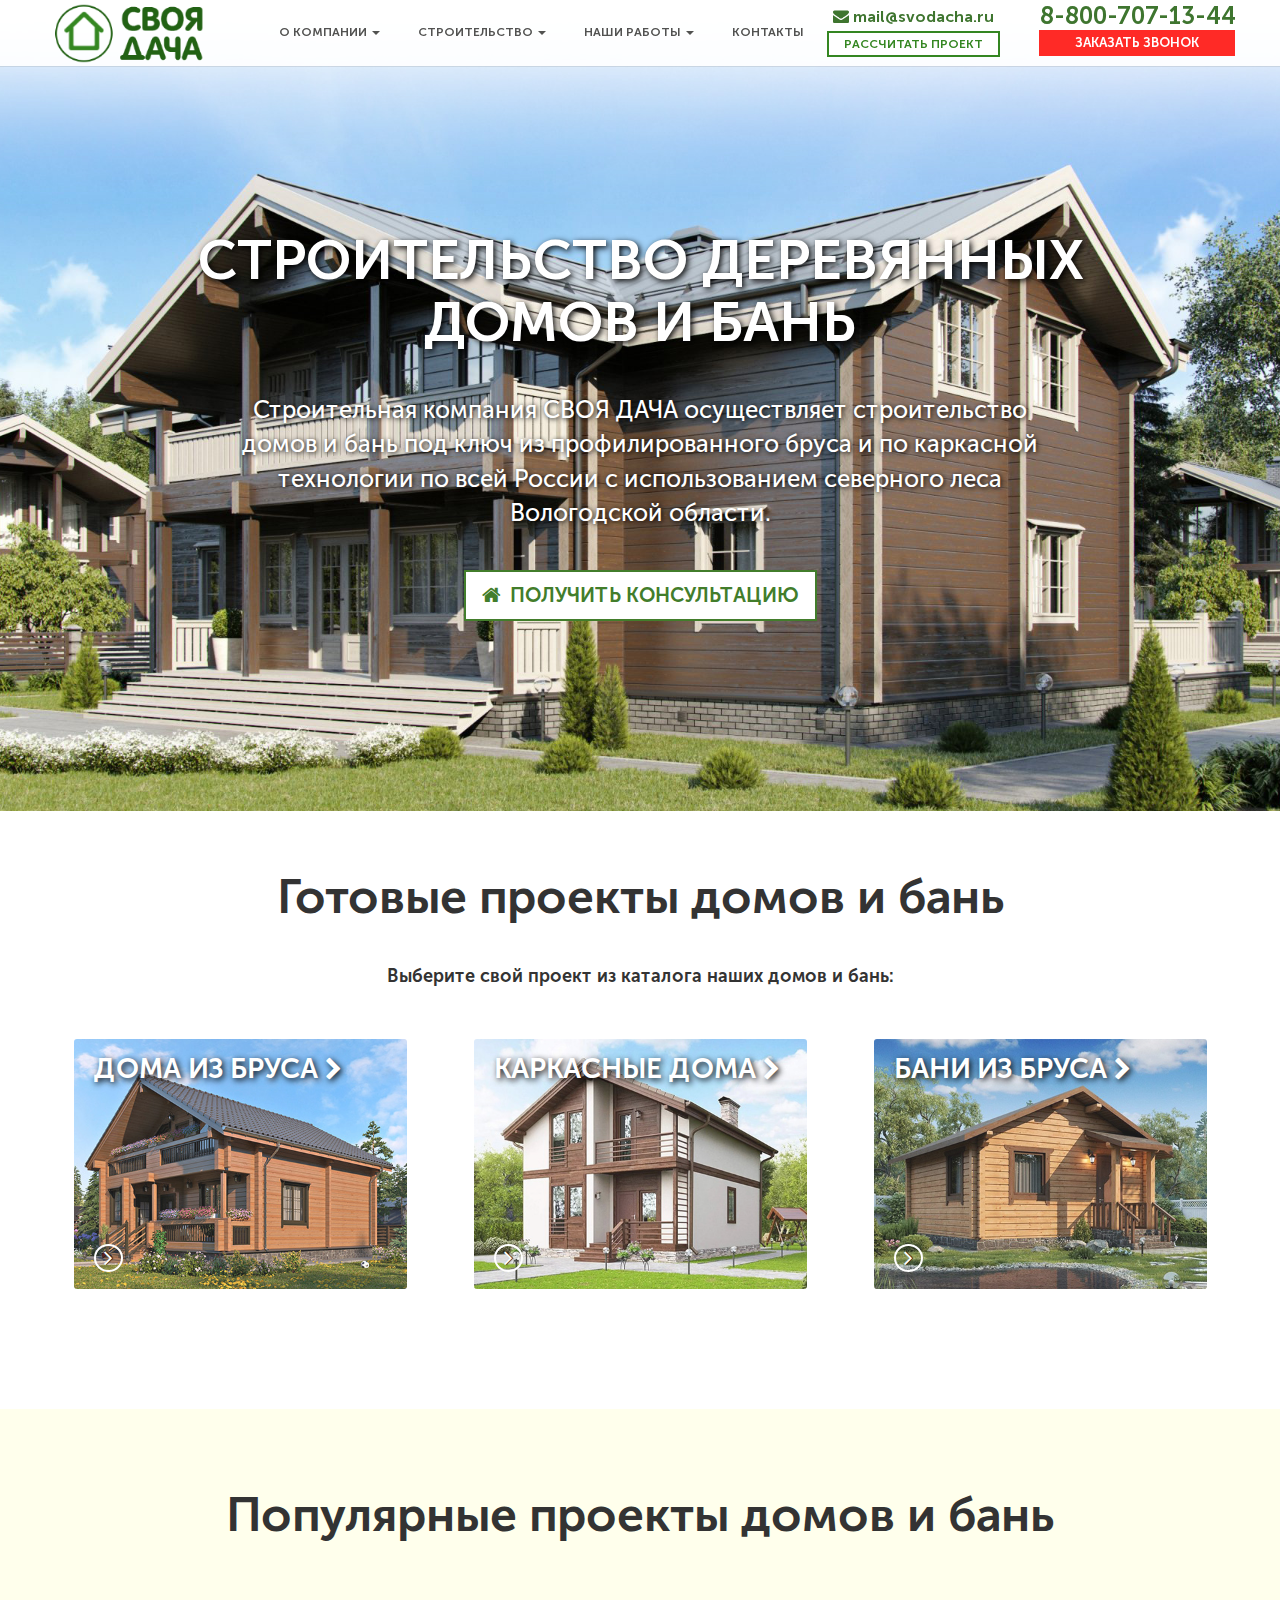
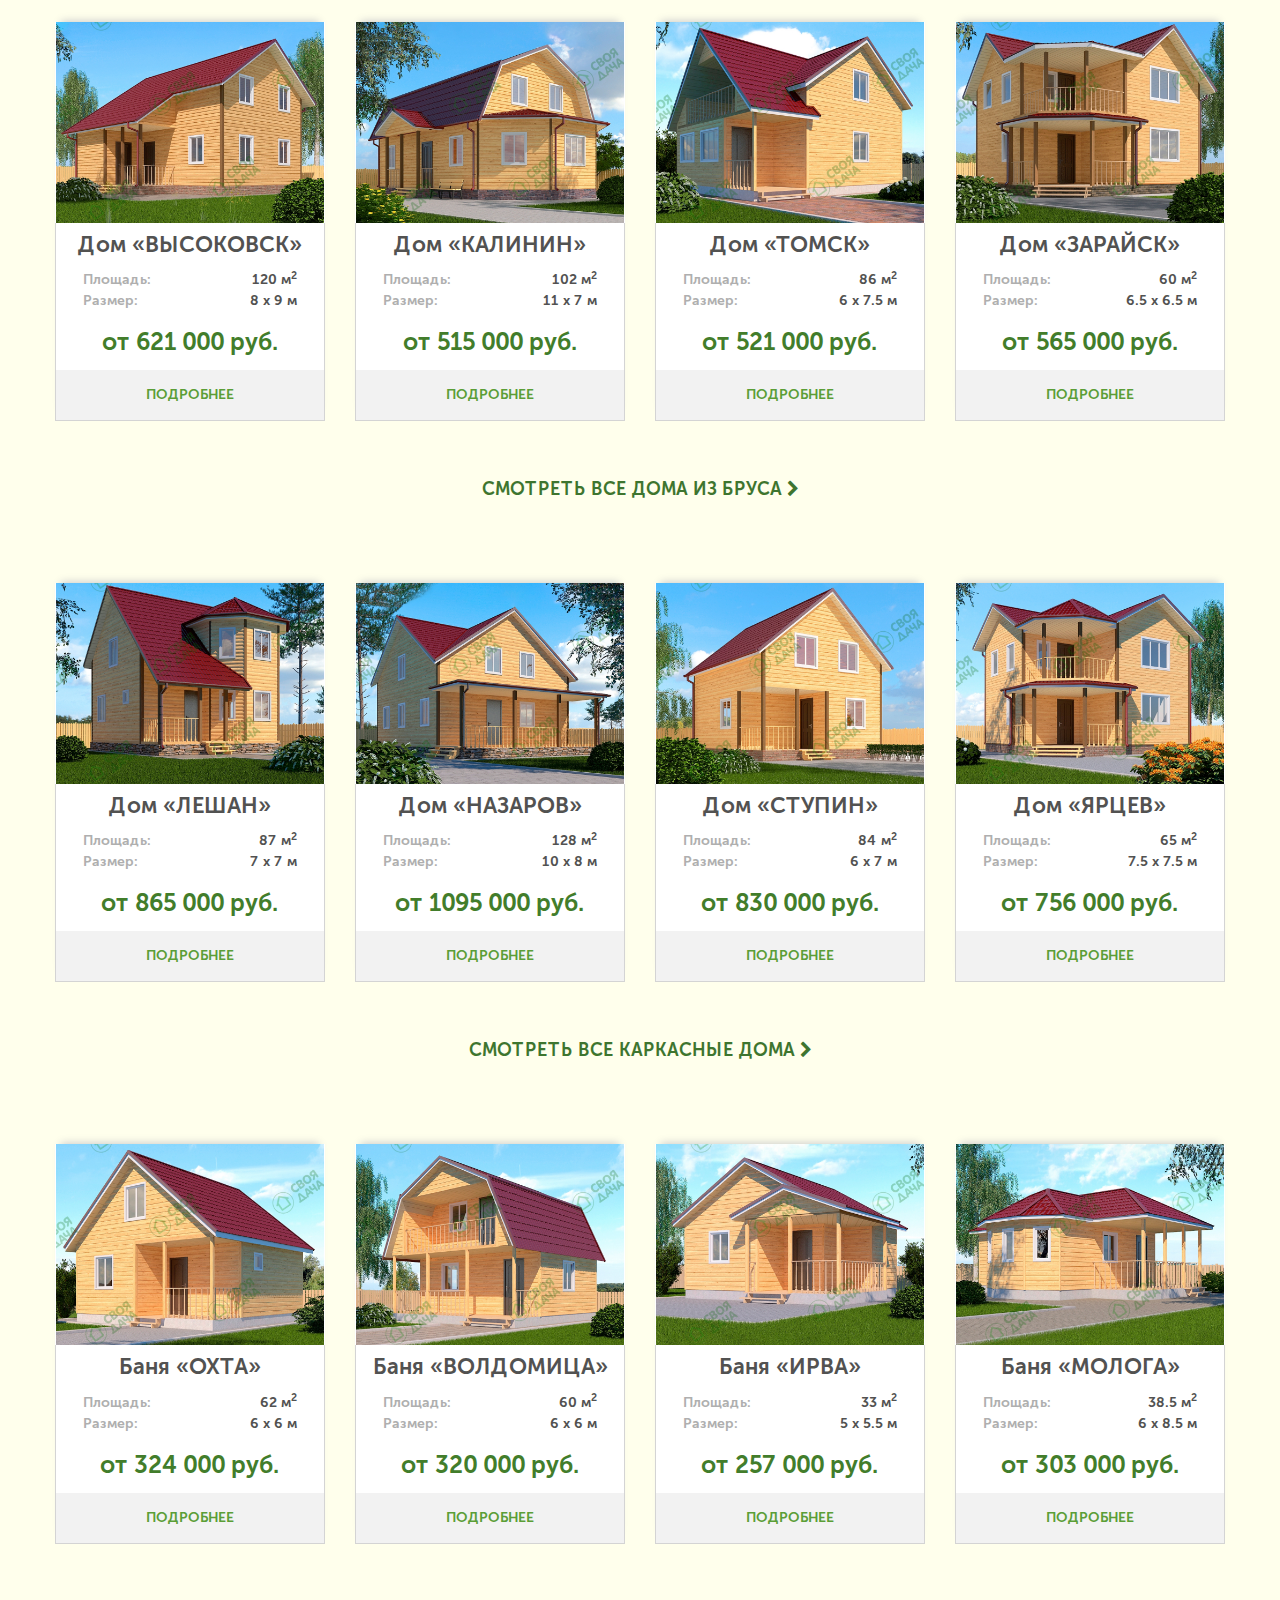
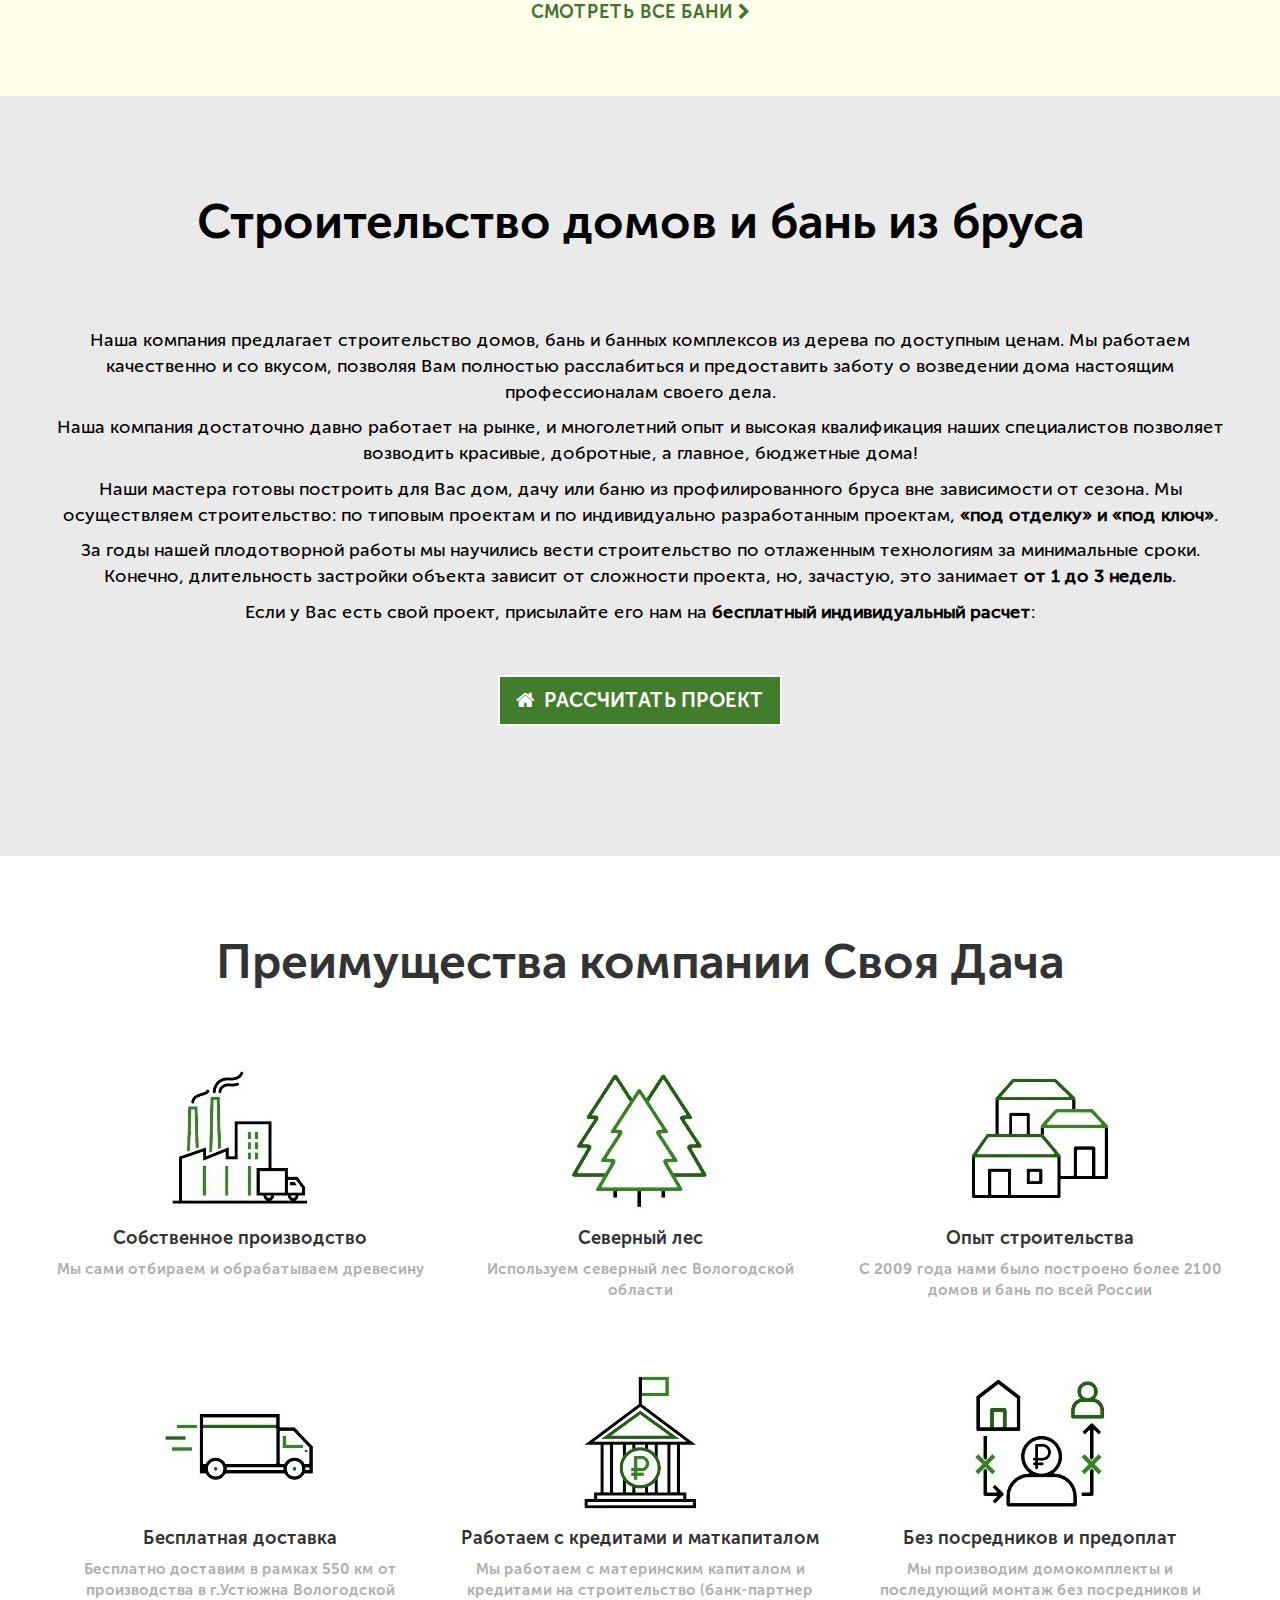
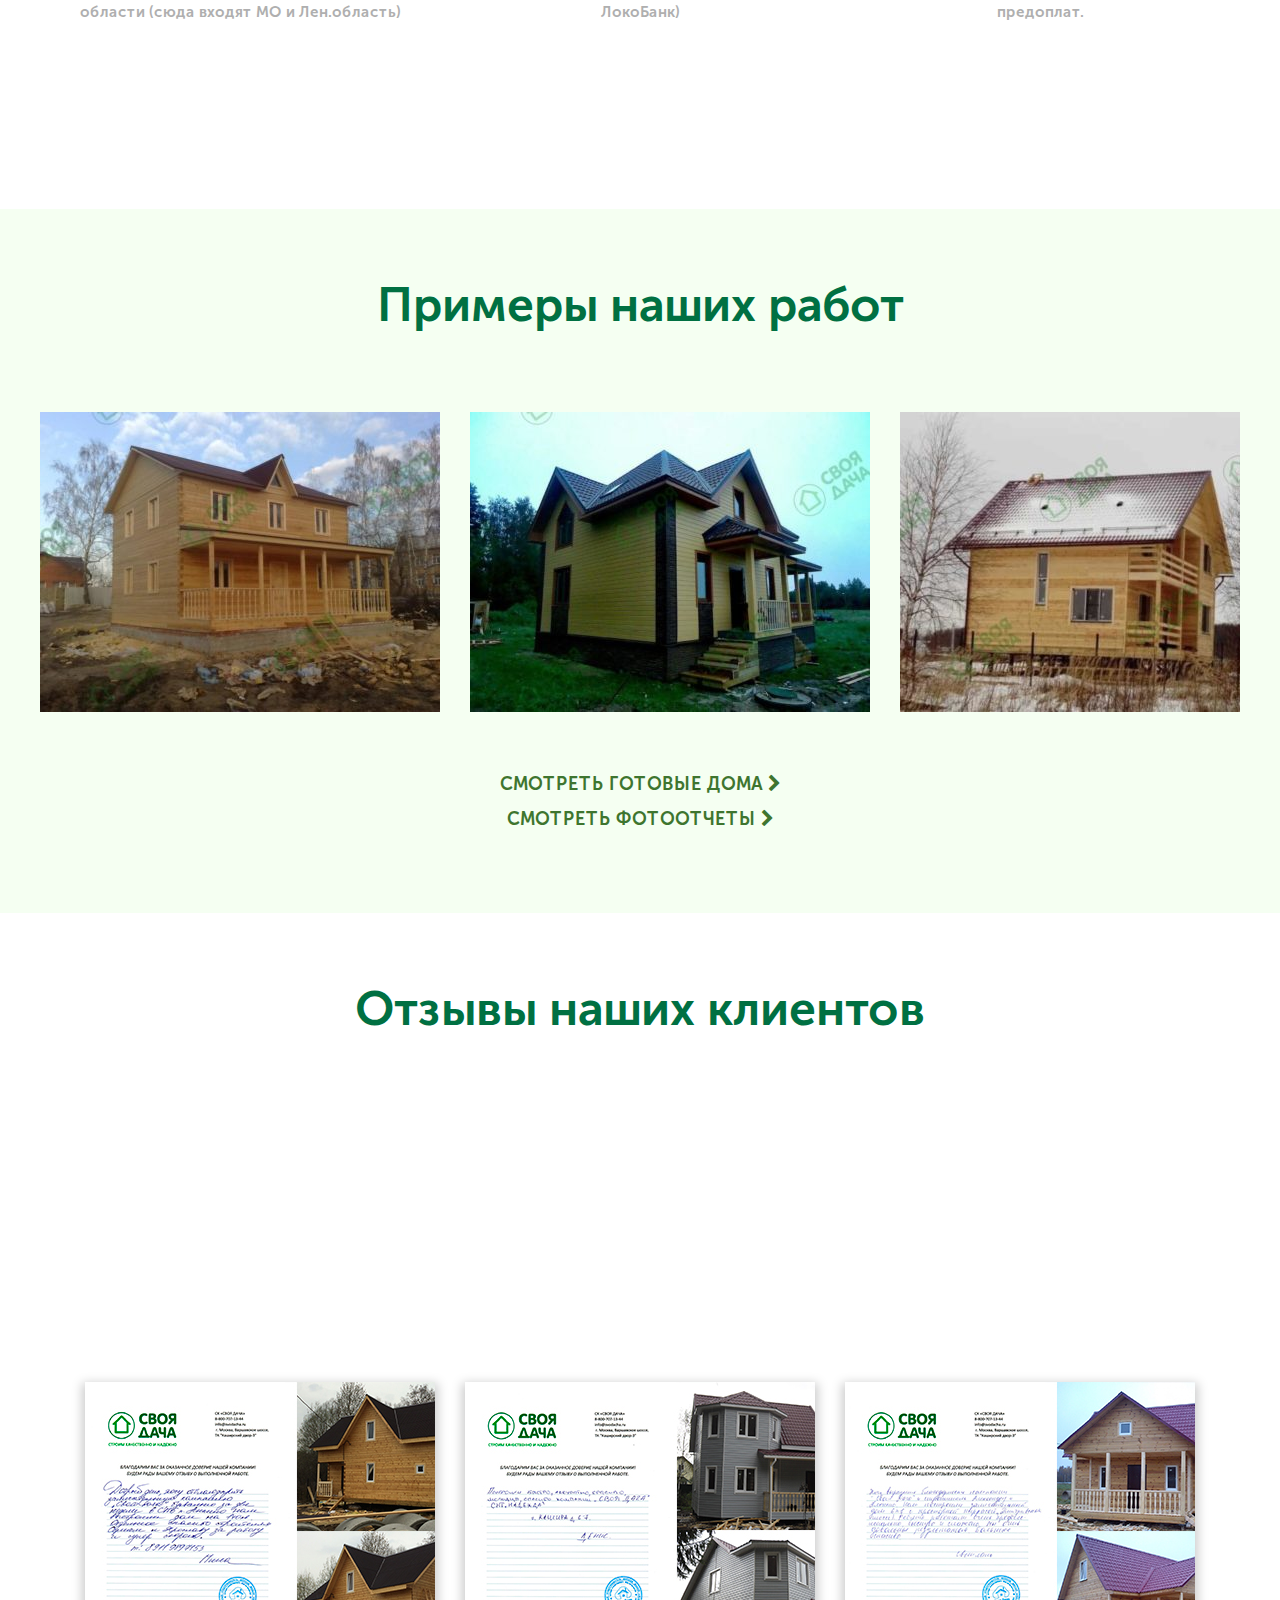
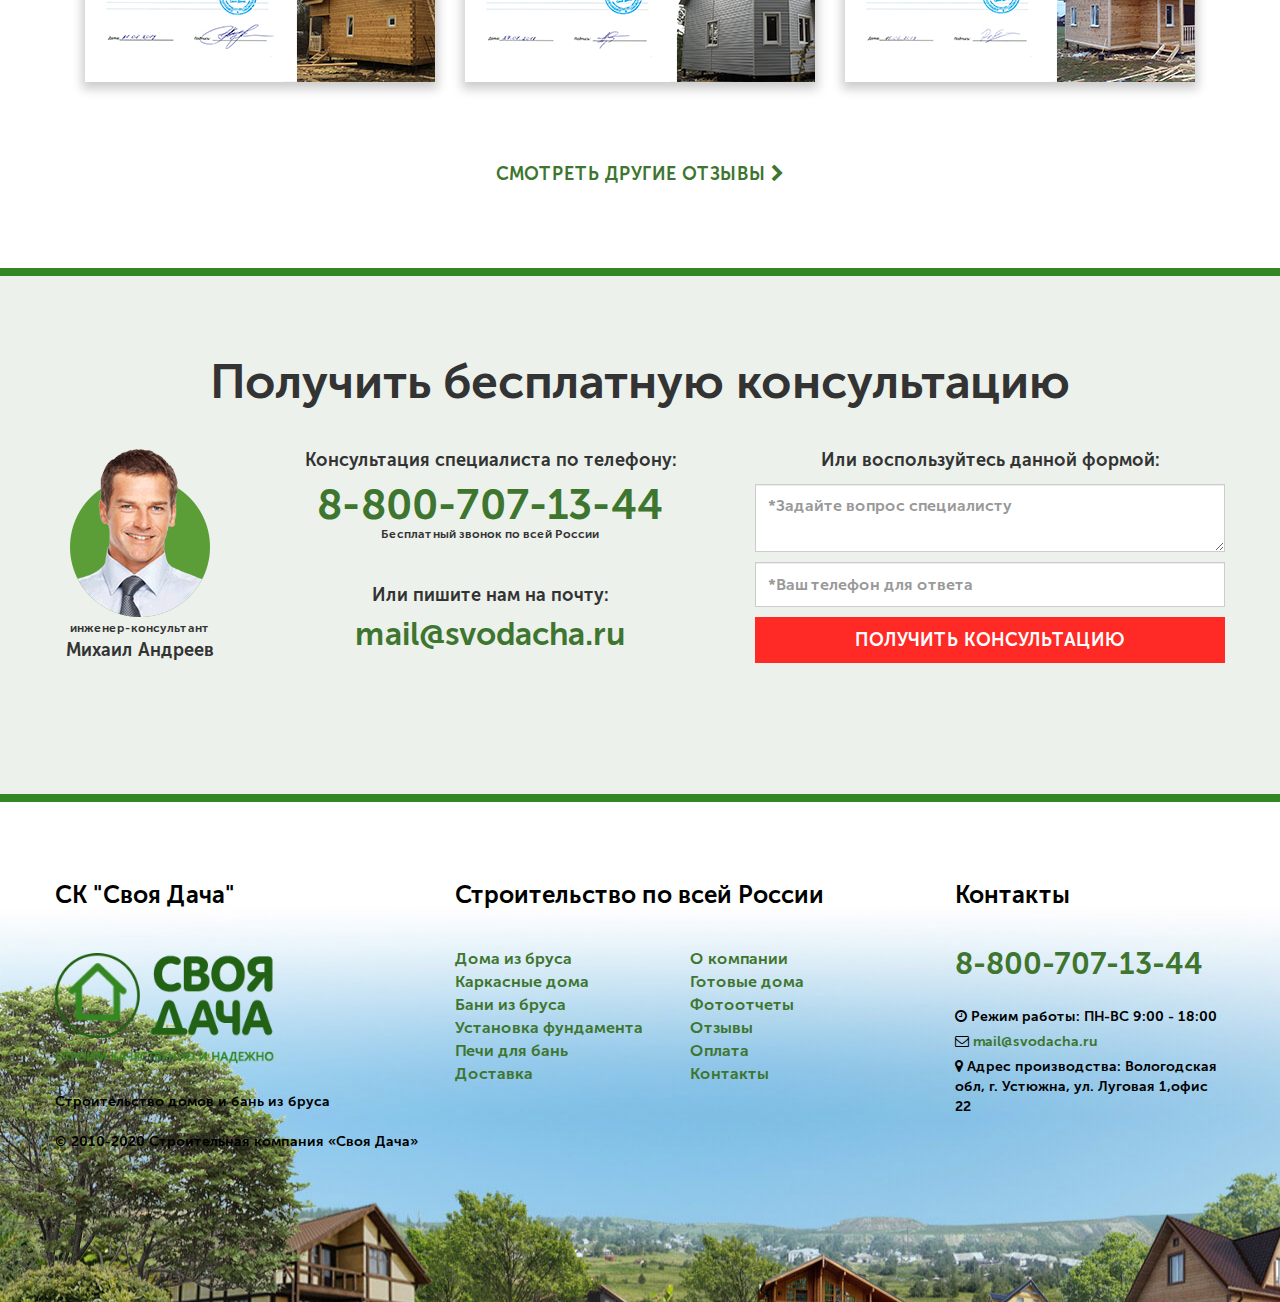
==== commit e07c17ef: "s" ====
--- a/index.html
+++ b/index.html
@@ -1,6 +1,7 @@
 <!DOCTYPE html>
 <html lang="ru" id="all">
 <head><meta http-equiv="Content-Type" content="text/html; charset=UTF-8">
+	<meta name="viewport" content="width=device-width, user-scalable=no">
     <meta charset="utf-8">
     <meta http-equiv="X-UA-Compatible" content="IE=edge">
     <meta name="viewport" content="width=device-width, initial-scale=1">
